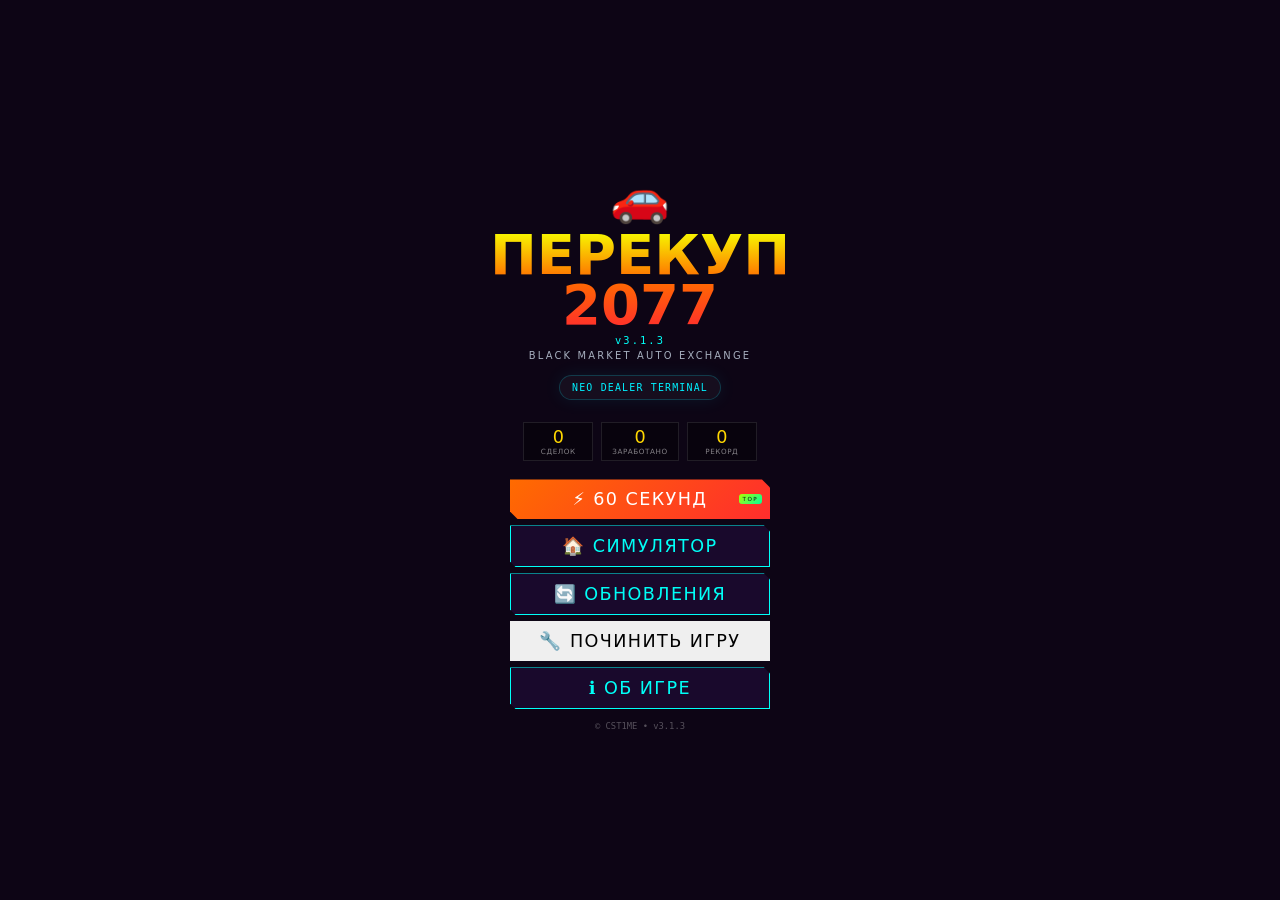
==== index.html @ 8474c187 "Add files via upload upd 3.1.3" ====
<!DOCTYPE html>
<html lang="ru">
<head>
<meta charset="utf-8"/>
<meta content="width=device-width,initial-scale=1,maximum-scale=1,user-scalable=no,viewport-fit=cover" name="viewport"/>
<meta content="#0d0515" name="theme-color"/>
<meta name="mobile-web-app-capable" content="yes"/>
<meta name="apple-mobile-web-app-capable" content="yes"/>
<title>ПЕРЕКУП 2077</title>
<link rel="preconnect" href="https://fonts.googleapis.com"/>
<link rel="preconnect" href="https://fonts.gstatic.com" crossorigin/>
<link href="https://fonts.googleapis.com/css2?family=Oswald:wght@400;600&family=Bebas+Neue&family=Share+Tech+Mono&display=swap" rel="stylesheet"/>
<script type="module" src="./js/update/patches.js"></script>
<link href="./styles.css" rel="stylesheet"/>
<link rel="manifest" href="./manifest.json"/>

<!-- =============== FORCE UPDATE SYSTEM =============== -->
<script>
(function(){
  var BUILD = 311;
  var URL = './version.json';
  var EMERGENCY_KEY = 'p2077_emergency_off';
  var EMBEDDED = { version: 311, build: 311, versionName: '3.1.1', min_supported: 308, forceUpdateBelow: 308, apk_url: '', web_url: './', changelog: ['Встроенная конфигурация обновлений'], notes: 'Локальный режим.' };

  window.isInApk = function() {
    return /wv/.test(navigator.userAgent) || window.__APK_PACKAGE_OK !== undefined;
  };

  window.isEmergencyMode = function() {
    return localStorage.getItem(EMERGENCY_KEY) === '1' || /(?:\?|&)safe=1(?:&|$)/.test(location.search);
  };

  window.nukeAllCaches = function() {
    return new Promise(function(ok) {
      var tasks = [];
      if (window.caches) {
        tasks.push(caches.keys().then(function(keys) {
          return Promise.all(keys.map(function(k) { return caches.delete(k); }));
        }).catch(function(){}));
      }
      if (navigator.serviceWorker) {
        tasks.push(navigator.serviceWorker.getRegistrations().then(function(regs) {
          return Promise.all(regs.map(function(r) { return r.unregister(); }));
        }).catch(function(){}));
      }
      try { sessionStorage.clear(); } catch(e) {}
      Promise.all(tasks).then(ok).catch(ok);
    });
  };

  function openExternal(url) {
    try {
      var intentUrl = 'intent://' + String(url).replace(/^https?:\/\//, '') + '#Intent;scheme=https;package=com.android.chrome;end';
      location.href = intentUrl;
      setTimeout(function() {
        try { window.open(url, '_blank'); } catch(e) {}
        location.href = url;
      }, 800);
    } catch (e) {
      try { window.open(url, '_blank'); } catch(err) {}
      location.href = url;
    }
  }

  function showForceUpdate(d) {
    var o = document.getElementById('force-update-modal');
    if (o) o.remove();

    var changelog = Array.isArray(d.changelog) ? d.changelog : [];
    var log = changelog.map(function(c) { return '<div style="padding:3px 0;font-size:13px;">• ' + c + '</div>'; }).join('');
    var apkUrl = d.apk_url || d.apkUrl || d.web_url || './';

    var m = document.createElement('div');
    m.id = 'force-update-modal';
    m.innerHTML = '<div style="position:fixed;inset:0;background:rgba(0,0,0,0.95);z-index:999999;display:flex;align-items:center;justify-content:center;padding:16px;"><div style="background:linear-gradient(145deg,#1a0a2e,#0d0515);border:2px solid #ff0066;border-radius:20px;padding:24px;max-width:360px;text-align:center;box-shadow:0 0 60px rgba(255,0,102,0.5);"><div style="font-size:56px;">🚨</div><div style="font-family:Bebas Neue,sans-serif;font-size:26px;color:#ff0066;">КРИТИЧЕСКОЕ ОБНОВЛЕНИЕ</div><div style="font-size:13px;color:#ffd700;margin:8px 0 16px;">Версия ' + (d.versionName || d.version || '?') + '</div><div style="text-align:left;background:rgba(0,0,0,0.5);padding:12px;border-radius:10px;max-height:140px;overflow-y:auto;margin-bottom:16px;">' + log + '</div><button id="fu-btn" style="width:100%;padding:16px;background:linear-gradient(135deg,#ff6600,#ff0066);color:#fff;border:none;border-radius:10px;font-size:17px;font-weight:bold;cursor:pointer;">⚡ ОТКРЫТЬ ОБНОВЛЕНИЕ</button><button id="fu-reload" style="width:100%;margin-top:10px;padding:14px;background:#00f0ff;color:#000;border:none;border-radius:10px;font-weight:bold;cursor:pointer;">🧹 ОЧИСТИТЬ КЭШ И ПЕРЕЗАПУСТИТЬ</button><div style="margin-top:14px;font-size:10px;color:rgba(255,255,255,0.3);">Без обновления игра не запустится</div></div></div>';
    document.body.appendChild(m);

    document.getElementById('fu-btn').onclick = function() { openExternal(apkUrl); };
    document.getElementById('fu-reload').onclick = function() {
      this.disabled = true;
      this.textContent = '⏳ Очищаю...';
      window.nukeAllCaches().then(function() {
        location.href = './index.html?clean=' + Date.now();
      });
    };
  }

  function check() {
    var local = parseInt(localStorage.getItem('app_build') || '0', 10);
    if (!local) {
      localStorage.setItem('app_build', String(BUILD));
      local = BUILD;
    }

    Promise.race([fetch(URL + '?_=' + Date.now(), { cache: 'no-store' }), new Promise(function(_, reject){ setTimeout(function(){ reject(new Error('timeout')); }, 3000); })])
      .then(function(r) {
        if (!r.ok) throw new Error('HTTP ' + r.status);
        return r.json();
      })
      .then(function(d) {
        var srv = parseInt(d.version || d.build || 0, 10);
        var force = parseInt(d.min_supported || d.forceUpdateBelow || 0, 10);
        if ((force && local < force) || local < 300) {
          window.nukeAllCaches().then(function() { showForceUpdate(d); });
        } else if (srv > local) {
          window._updateData = d;
        } else {
          localStorage.setItem('app_build', String(BUILD));
          try { localStorage.setItem('p2077_remote_version_cache', JSON.stringify(d)); } catch (e) {}
        }
      })
      .catch(function(e) {
        console.warn('[UPDATE]', e);
        try {
          var cached = JSON.parse(localStorage.getItem('p2077_remote_version_cache') || 'null');
          if (cached && typeof cached.version !== 'undefined') { window._updateData = cached; return; }
        } catch (err) {}
        window._updateData = EMBEDDED;
      });
  }

  if (document.readyState === 'loading') document.addEventListener('DOMContentLoaded', function() { setTimeout(check, 100); });
  else setTimeout(check, 100);
})();
</script>
</head>
<body>
<div class="bg"></div>
<div class="scan-line"></div>

<div class="achievement" id="achievement">
  <div class="achievement-icon" id="ach-icon">🏆</div>
  <div class="achievement-text" id="ach-text">ДОСТИЖЕНИЕ</div>
  <div class="achievement-desc" id="ach-desc">Описание</div>
</div>

<!-- MENU -->
<div class="screen menu active" id="menu-screen">
  <div class="menu-logo">🚗</div>
  <h1 class="menu-title">ПЕРЕКУП<br/>2077</h1>
  <p class="menu-sub">v3.1.3</p>
  <p class="menu-subline">BLACK MARKET AUTO EXCHANGE</p>
  <div class="build-chip">NEO DEALER TERMINAL</div>
  <div class="global-stats">
    <div class="gstat"><div class="gstat-val" id="g-deals">0</div><div class="gstat-lbl">СДЕЛОК</div></div>
    <div class="gstat"><div class="gstat-val" id="g-profit">0</div><div class="gstat-lbl">ЗАРАБОТАНО</div></div>
    <div class="gstat"><div class="gstat-val" id="g-best">0</div><div class="gstat-lbl">РЕКОРД</div></div>
  </div>
  <div class="menu-btns">
    <button class="mbtn mbtn-main" onclick="startSixty()">⚡ 60 СЕКУНД <span class="badge top-badge-mini">TOP</span></button>
    <button class="mbtn mbtn-sec" onclick="startSim()">🏠 СИМУЛЯТОР</button>
    <button class="mbtn mbtn-sec" onclick="showPatchNotes()">🔄 ОБНОВЛЕНИЯ</button>
    <button class="mbtn" onclick="repairGame()">🔧 ПОЧИНИТЬ ИГРУ</button>
    <button class="mbtn mbtn-sec" onclick="showAbout()">ℹ️ ОБ ИГРЕ</button>
  </div>
  <p class="menu-ver">© CST1ME • <span id="build-info">v3.1.3</span></p>
</div>

<!-- REPAIR MODAL -->
<div class="modal" id="repair-modal" onclick="closeRepairModal(event)">
  <div class="modal-card">
    <div class="modal-hdr">
      <div class="modal-title">🧹 ПОЧИНКА / ROLLBACK</div>
      <button class="modal-close" onclick="closeRepairModal()">✕</button>
    </div>
    <div class="modal-body">
      <div class="modal-sec">
        <div class="modal-sec-title">Диагностика</div>
        <div id="repair-status" style="font-family:'Share Tech Mono',monospace;opacity:0.9;">—</div>
      </div>

      <div class="modal-sec">
        <div class="modal-sec-title">Точки восстановления (последние 3)</div>
        <div id="repair-list" style="display:flex;flex-direction:column;gap:10px;"></div>
      </div>

      <div class="modal-sec">
        <div class="modal-sec-title">Сервис</div>
        <p style="opacity:0.85;margin:0 0 10px 0;">Сброс текущей сим-сессии сохраняет достижения и рекорды. Аварийный режим отключает SW и кеши.</p>
        <button class="mbtn mbtn-sec" onclick="softResetSession()">🧼 Сбросить сессию</button>
        <button class="mbtn" style="margin-top:10px;" onclick="resetAppCachesAndReload()">☢️ Жёсткая чистка кешей</button>
        <button class="mbtn mbtn-sec" style="margin-top:10px;" onclick="toggleEmergencyMode()">🛑 Аварийный выключатель</button>
      </div>
    </div>
  </div>
</div>

<!-- 60 SECONDS -->
<div class="screen" id="sixty-screen">
  <div class="hdr">
    <div class="hdr-left"><button class="back" onclick="toMenu()">←</button><span class="hdr-title">⚡ 60 СЕКУНД</span></div>
    <div class="stats">
      <div class="stat money">💰<span id="s-money">0</span></div>
      <div class="stat combo">🔥<span id="s-combo">x1</span></div>
      <div class="stat lives">💔<span id="s-lives">5</span></div>
    </div>
  </div>
  <div class="game-body">
    <div class="pregame" id="pregame">
      <div class="pregame-icon">💼</div>
      <div class="pregame-title">ГОТОВ К СДЕЛКАМ?</div>
      <div class="pregame-desc">60 секунд!<br/>5 попыток на торг!</div>
      <div class="features"><div class="feature">🔥 КОМБО</div><div class="feature">⚡ СКОРОСТЬ</div><div class="feature new">💎 ЛЕГЕНДЫ</div></div>
      <button class="start-btn" onclick="startRound()">🚀 ПОГНАЛИ!</button>
      <div class="best">🏆 Рекорд: <span id="s-best">0</span>₽</div>
    </div>
    <div id="ingame" style="display:none;flex:1;flex-direction:column;">
      <div class="timer-row">
        <div class="timer-block"><div class="timer" id="timer">60</div><div class="timer-label">СЕКУНД</div></div>
        <div class="combo-display inactive" id="combo-box"><div class="combo-mult" id="combo-mult">x1</div><div class="combo-label">КОМБО</div><div class="combo-bar"><div class="combo-fill" id="combo-fill"></div></div></div>
        <div class="lives-display"><div class="lives-hearts" id="lives-hearts">❤️❤️❤️❤️❤️</div><div class="lives-label">ТОРГ</div></div>
        <div class="speed-block"><div class="speed-val" id="speed-val">+0%</div><div class="timer-label">СКОРОСТЬ</div><div class="speed-bar"><div class="speed-fill" id="speed-fill"></div></div></div>
      </div>
      <div class="round-stats">
        <div class="rstat"><div class="rstat-val" id="rs-deals">0</div><div class="rstat-lbl">СДЕЛОК</div></div>
        <div class="rstat"><div class="rstat-val" id="rs-profit">0₽</div><div class="rstat-lbl">ПРИБЫЛЬ</div></div>
      </div>
      <div class="offer" id="offer"></div>
    </div>
    <div class="endgame" id="endgame" style="display:none;">
      <div class="end-icon" id="end-icon">⏱️</div>
      <div class="end-title" id="end-title">ВРЕМЯ!</div>
      <div class="end-reason" id="end-reason"></div>
      <div class="end-stats">
        <div class="estat"><div class="estat-val" id="e-deals">0</div><div class="estat-lbl">Сделок</div></div>
        <div class="estat"><div class="estat-val" id="e-profit">0₽</div><div class="estat-lbl">Прибыль</div></div>
        <div class="estat"><div class="estat-val" id="e-combo">x1</div><div class="estat-lbl">Комбо</div></div>
      </div>
      <div class="end-btns">
        <button class="start-btn" onclick="startRound()">🔄 ЕЩЁ</button>
        <button class="mbtn mbtn-sec" onclick="toMenu()">← МЕНЮ</button>
      </div>
    </div>
  </div>
  <div class="popup" id="popup">
    <div class="popup-icon" id="p-icon">✅</div>
    <div class="popup-text" id="p-text">СДЕЛКА!</div>
    <div class="popup-amt" id="p-amt">+0₽</div>
    <div class="popup-bonus" id="p-bonus"></div>
  </div>
</div>

<!-- SIMULATOR -->
<div class="screen" id="sim-screen">
  <div class="hdr">
    <div class="hdr-left"><button class="back" onclick="toMenu()">←</button><span class="hdr-title">🏠 СИМУЛЯТОР</span></div>
    <div class="stats">
      <div class="stat money">💰<span id="sim-money">500000</span>₽</div>
      <div class="stat combo rep-stat">😎<span id="sim-rep">0</span><span id="sim-rep-rank" class="rep-rank">НОВИЧОК</span></div>
      <div class="stat lives">📅<span id="sim-day">1</span></div>
    </div>
  </div>
  <div class="sim-body">
    <div class="tabs">
      <button class="tab active" data-p="market">🏪Рынок</button>
      <button class="tab" data-p="garage">🔧Гараж</button>
      <button class="tab" data-p="services">🛠️Услуги</button>
      <button class="tab" data-p="taxi">🚕Такси</button>
      <button class="tab" data-p="skills">📊Скиллы</button>
    </div>
    <div class="panel active" id="market">
      <div class="sec-hdr"><span class="sec-title">🏪 Рынок</span><button class="ref-btn" onclick="refreshMarket()">🔄 День</button></div>
      <div class="market-intel" id="market-intel"><div class="mi-chip" id="market-tier">Ранг: НОВИЧОК</div><div class="mi-chip" id="market-bias">Рынок: Стандарт</div><div class="mi-chip" id="market-risk">Риск: Средний</div></div><div class="event-banner" id="event-banner"><div class="event-title" id="event-title">📅</div><div class="event-desc" id="event-desc"></div></div>
      <div class="car-grid" id="market-cars"></div>
    </div>
    <div class="panel" id="garage">
      <div class="sec-title">🔧 Гараж</div>
      <div class="garage-stats">
        <div class="gbox"><div class="gbox-val" id="garage-count">0</div><div class="gbox-lbl">МАШИН</div></div>
        <div class="gbox"><div class="gbox-val" id="garage-value">0₽</div><div class="gbox-lbl">СТОИМОСТЬ</div></div>
        <div class="gbox"><div class="gbox-val profit" id="garage-profit">0₽</div><div class="gbox-lbl">ПОТЕНЦИАЛ</div></div>
        <div class="gbox"><div class="gbox-val rep" id="garage-rep">НОВИЧОК</div><div class="gbox-lbl">РЕПУТАЦИЯ</div></div>
      </div>
      <div class="garage-headline">Твой парк активов. Держи лучшие лоты готовыми к продаже.</div>
      <div class="car-grid" id="garage-cars"></div>
      <div class="empty garage-empty-neo" id="garage-empty">
        <div class="empty-icon">🅿️</div>
        <div class="empty-title">Ангар пустует</div>
        <p>Купи первую машину на рынке и преврати её в прибыльный лот.</p>
        <button class="mbtn mbtn-main garage-empty-btn" onclick="document.querySelector('.tab[data-p=&quot;market&quot;]').click()">На рынок</button>
      </div>
    </div>
    <div class="panel" id="services"><div class="sec-title">🛠️ Услуги</div><select class="srv-select" id="srv-select"><option value="">— Машина —</option></select><div id="srv-grid"></div></div>
    <div class="panel" id="taxi"><div class="sec-title">🚕 Такси</div><div class="taxi-card" id="taxi-card"></div></div>
    <div class="panel" id="skills"><div class="sec-title">📊 Навыки</div><div class="skills-grid" id="skills-grid"></div></div>
  </div>
</div>

<!-- CAR MODAL -->
<div class="modal" id="car-modal" onclick="if(event.target===this)closeModalBtn()">
  <div class="modal-card">
    <div class="modal-top"></div>
    <div class="modal-hdr">
      <div class="modal-title"><div class="modal-emoji" id="cm-emoji">🚗</div><div><div class="modal-name" id="cm-name">Машина</div><div class="modal-sub" id="cm-sub">—</div></div></div>
      <button class="modal-x" onclick="closeModalBtn()">✕</button>
    </div>
    <div class="modal-body" id="cm-body"></div>
    <div class="modal-actions">
      <button class="mact focus" onclick="setSrvFromModal()">🛠️ В услуги</button>
      <button class="mact sell" onclick="sellFromModal()">💰 Продать</button>
    </div>
  </div>
</div>

<!-- ABOUT -->
<div class="screen" id="about-screen">
  <div class="hdr"><div class="hdr-left"><button class="back" onclick="toMenu()">←</button><span class="hdr-title">ℹ️ ОБ ИГРЕ</span></div></div>
  <div class="about-body">
    <div class="about-hdr"><div class="about-logo">🚗</div><div class="about-title">ПЕРЕКУП 2077</div><div class="about-ver">v3.1.3</div></div>
    <div class="about-sec"><div class="about-sec-title">⚡ 60 Секунд</div><div class="about-text">🔥 КОМБО x5<br/>⚡ СКОРОСТЬ +50%<br/>💎 ЛЕГЕНДАРКИ</div></div>
    <div class="about-sec"><div class="about-sec-title">🏠 Симулятор</div><div class="about-text">🛠️ УСЛУГИ<br/>🚕 ТАКСИ<br/>📅 СОБЫТИЯ</div></div>
    <div class="about-sec license"><div class="dev-name">CST1ME</div><div class="license-text">© 2024-2077</div></div>
  </div>
</div>

<!-- PATCH NOTES -->
<div class="screen" id="patch-screen">
  <div class="hdr"><div class="hdr-left"><button class="back" onclick="toMenu()">←</button><span class="hdr-title">🔄 ОБНОВЛЕНИЯ</span></div><div class="stats"><div class="stat combo">🔧<span id="pn-build">308</span></div><div class="stat money">🚀<span id="pn-ver">3.0.8</span></div></div></div>
  <div class="about-body">
    <div class="about-sec changelog"><div class="about-sec-title" id="pn-title">v3.1.3</div><div class="about-text" id="pn-notes">Загрузка...</div></div>
    <div class="about-sec"><div class="about-sec-title">⬇️ Статус</div><div id="pn-status" style="margin-bottom:10px;font-size:13px;color:#aaa;">Готов к проверке</div><div style="display:flex;gap:8px;"><button class="mbtn mbtn-sec" onclick="checkForUpdate(true)" style="flex:1;">🔍 Проверить</button><button class="mbtn mbtn-main" id="pn-update-btn" onclick="applyUpdate()" style="flex:1;display:none;">⬇️ Обновить</button></div></div>
  </div>
</div>

<div class="toast" id="toast"></div>
<script type="module" src="./js/main.js"></script>
</body>
</html>
---- styles.css ----
/* PEREKUP 2077 — Mobile-first responsive styles v3.0.4 */

:root {
  --f-title: system-ui, -apple-system, "Segoe UI", Roboto, Arial, sans-serif;
  --f-body: system-ui, -apple-system, "Segoe UI", Roboto, Arial, sans-serif;
  --f-mono: ui-monospace, SFMono-Regular, Menlo, Monaco, Consolas, monospace;
  --neon-yellow: #f7ff00;
  --neon-orange: #ff6b00;
  --neon-red: #ff2d2d;
  --neon-cyan: #00fff7;
  --neon-pink: #ff00ff;
  --neon-gold: #ffd700;
  --neon-green: #00ff88;
  --dark: #0d0515;
  --card-bg: rgba(26, 10, 46, 0.95);
  --success: #00ff88;
  /* Safe area insets for notch devices */
  --safe-top: env(safe-area-inset-top, 0px);
  --safe-bottom: env(safe-area-inset-bottom, 0px);
  --safe-left: env(safe-area-inset-left, 0px);
  --safe-right: env(safe-area-inset-right, 0px);
}

html.fonts-ready {
  --f-title: "Bebas Neue", system-ui, sans-serif;
  --f-body: "Oswald", system-ui, sans-serif;
  --f-mono: "Share Tech Mono", ui-monospace, monospace;
}

* { margin: 0; padding: 0; box-sizing: border-box; -webkit-tap-highlight-color: transparent; }

html, body {
  height: 100%;
  height: 100dvh; /* dynamic viewport height for mobile */
  overflow: hidden;
  touch-action: manipulation;
  font-family: var(--f-body);
  background: var(--dark);
  color: #fff;
  -webkit-user-select: none;
  user-select: none;
  overscroll-behavior: none;
}

/* Background */
.bg {
  position: fixed;
  inset: 0;
  z-index: -1;
  background:
    radial-gradient(ellipse at 0% 100%, rgba(255, 0, 255, 0.15) 0%, transparent 50%),
    radial-gradient(ellipse at 100% 0%, rgba(255, 107, 0, 0.15) 0%, transparent 50%),
    linear-gradient(180deg, #0d0515 0%, #1a0a2e 100%);
  pointer-events: none;
}

.scan-line {
  position: fixed;
  width: 100%;
  height: 2px;
  background: linear-gradient(90deg, transparent, var(--neon-cyan), transparent);
  animation: scan 3s linear infinite;
  z-index: -1;
  opacity: 0.5;
  pointer-events: none;
}
@keyframes scan { 0% { top: 0; } 100% { top: 100%; } }

/* Screens */
.screen {
  display: none;
  height: 100%;
  height: 100dvh;
  flex-direction: column;
  padding-top: var(--safe-top);
  padding-bottom: var(--safe-bottom);
  padding-left: var(--safe-left);
  padding-right: var(--safe-right);
}
.screen.active { display: flex; }

/* ==================== MENU ==================== */
.menu {
  justify-content: center;
  align-items: center;
  text-align: center;
  padding: 12px;
  gap: 4px;
  overflow-y: auto;
}

.menu-logo { font-size: clamp(2rem, 8vw, 3rem); animation: float 2s ease-in-out infinite; }
@keyframes float { 0%, 100% { transform: translateY(0); } 50% { transform: translateY(-6px); } }

.menu-title {
  font-family: var(--f-title);
  font-size: clamp(1.8rem, 10vw, 3.5rem);
  line-height: 0.9;
  background: linear-gradient(180deg, var(--neon-yellow), var(--neon-orange), var(--neon-red));
  -webkit-background-clip: text;
  -webkit-text-fill-color: transparent;
  background-clip: text;
}

.menu-sub {
  font-family: var(--f-mono);
  font-size: clamp(0.5rem, 2.5vw, 0.65rem);
  color: var(--neon-cyan);
  letter-spacing: 0.2em;
  margin-bottom: 4px;
}

/* Global Stats */
.global-stats {
  display: flex;
  justify-content: center;
  gap: 8px;
  margin: 6px 0;
  flex-wrap: wrap;
}
.gstat {
  text-align: center;
  padding: 4px 10px;
  background: rgba(0,0,0,0.4);
  border: 1px solid rgba(255,255,255,0.1);
  min-width: 70px;
}
.gstat-val { font-family: var(--f-title); font-size: clamp(0.9rem, 4vw, 1.1rem); color: var(--neon-gold); }
.gstat-lbl { font-size: 0.45rem; color: rgba(255,255,255,0.5); letter-spacing: 0.08em; }

/* Menu Buttons */
.menu-btns {
  display: flex;
  flex-direction: column;
  gap: 6px;
  margin-top: 8px;
  width: 100%;
  max-width: 280px;
  padding: 0 10px;
}

.mbtn {
  font-family: var(--f-title);
  font-size: clamp(0.9rem, 4vw, 1.1rem);
  padding: 10px 16px;
  border: none;
  cursor: pointer;
  letter-spacing: 0.08em;
  position: relative;
  transition: transform 0.2s, box-shadow 0.2s;
  width: 100%;
}

.mbtn-main {
  background: linear-gradient(135deg, var(--neon-orange), var(--neon-red));
  color: #fff;
  clip-path: polygon(0 0, calc(100% - 8px) 0, 100% 8px, 100% 100%, 8px 100%, 0 calc(100% - 8px));
}
.mbtn-main:active { transform: scale(0.98); }

.mbtn-sec {
  background: var(--card-bg);
  color: var(--neon-cyan);
  border: 1px solid var(--neon-cyan);
  clip-path: polygon(0 0, calc(100% - 6px) 0, 100% 6px, 100% 100%, 6px 100%, 0 calc(100% - 6px));
}
.mbtn-sec:active { background: rgba(0, 255, 247, 0.15); }

.badge {
  position: absolute;
  top: 50%;
  right: 8px;
  transform: translateY(-50%);
  background: linear-gradient(135deg, var(--neon-pink), var(--neon-red));
  color: #fff;
  font-size: 0.35rem;
  padding: 2px 4px;
  border-radius: 3px;
  animation: pulse 1.5s infinite;
}
@keyframes pulse { 0%,100% { transform: translateY(-50%) scale(1); } 50% { transform: translateY(-50%) scale(1.1); } }

.menu-ver {
  margin-top: 8px;
  font-family: var(--f-mono);
  font-size: 0.55rem;
  color: rgba(255,255,255,0.3);
}

/* ==================== HEADER ==================== */
.hdr {
  background: rgba(13, 5, 21, 0.95);
  padding: 6px 8px;
  padding-top: calc(6px + var(--safe-top));
  display: flex;
  justify-content: space-between;
  align-items: center;
  border-bottom: 1px solid rgba(255, 107, 0, 0.3);
  flex-shrink: 0;
  gap: 6px;
}

.hdr-left { display: flex; align-items: center; gap: 6px; flex-shrink: 0; }

.back {
  background: none;
  border: 1px solid rgba(255,255,255,0.2);
  color: #fff;
  padding: 4px 8px;
  font-size: 0.65rem;
  cursor: pointer;
  min-width: 32px;
}
.back:active { border-color: var(--neon-yellow); color: var(--neon-yellow); }

.hdr-title {
  font-family: var(--f-title);
  font-size: clamp(0.8rem, 3.5vw, 1rem);
  color: var(--neon-orange);
  white-space: nowrap;
}

.stats {
  display: flex;
  gap: 4px;
  flex-wrap: wrap;
  justify-content: flex-end;
  flex: 1;
}

.stat {
  display: flex;
  align-items: center;
  gap: 2px;
  background: rgba(0,0,0,0.3);
  padding: 2px 5px;
  font-family: var(--f-mono);
  font-size: clamp(0.55rem, 2.5vw, 0.7rem);
}
.stat.money { border-left: 2px solid var(--success); }
.stat.money span { color: var(--success); }
.stat.combo { border-left: 2px solid var(--neon-gold); }
.stat.combo span { color: var(--neon-gold); }
.stat.lives { border-left: 2px solid var(--neon-red); }
.stat.lives span { color: var(--neon-red); }

/* ==================== GAME BODY ==================== */
.game-body {
  flex: 1;
  display: flex;
  flex-direction: column;
  padding: 4px;
  overflow: hidden;
  min-height: 0;
}

/* Pregame */
.pregame {
  flex: 1;
  display: flex;
  flex-direction: column;
  justify-content: center;
  align-items: center;
  text-align: center;
  gap: 4px;
  overflow-y: auto;
  padding: 8px;
}

.pregame-icon { font-size: clamp(1.8rem, 8vw, 2.5rem); }
.pregame-title { font-family: var(--f-title); font-size: clamp(1.1rem, 5vw, 1.4rem); color: var(--neon-yellow); }
.pregame-desc { font-size: clamp(0.6rem, 3vw, 0.75rem); color: rgba(255,255,255,0.6); max-width: 280px; line-height: 1.3; }

.features { display: flex; gap: 4px; flex-wrap: wrap; justify-content: center; margin: 6px 0; }
.feature {
  background: rgba(0,0,0,0.4);
  padding: 4px 6px;
  font-size: clamp(0.5rem, 2.5vw, 0.6rem);
  border-left: 2px solid var(--neon-cyan);
}
.feature b { color: var(--neon-yellow); }
.feature.new { border-left-color: var(--neon-pink); background: rgba(255,0,255,0.15); }

.best { font-family: var(--f-mono); font-size: 0.65rem; color: var(--neon-orange); margin-top: 4px; }

.start-btn {
  font-family: var(--f-title);
  font-size: clamp(1rem, 5vw, 1.3rem);
  padding: 10px 30px;
  background: linear-gradient(135deg, var(--neon-orange), var(--neon-red));
  color: #fff;
  border: none;
  cursor: pointer;
  margin-top: 6px;
  clip-path: polygon(0 0, calc(100% - 8px) 0, 100% 8px, 100% 100%, 8px 100%, 0 calc(100% - 8px));
}
.start-btn:active { transform: scale(0.97); }

/* ==================== TIMER ROW ==================== */
.timer-row {
  display: flex;
  justify-content: space-between;
  align-items: center;
  padding: 2px 0;
  flex-shrink: 0;
  gap: 4px;
}

.timer-block { text-align: center; flex-shrink: 0; }
.timer {
  font-family: var(--f-title);
  font-size: clamp(1.6rem, 8vw, 3rem);
  background: linear-gradient(180deg, #fff, var(--neon-yellow), var(--neon-orange));
  -webkit-background-clip: text;
  -webkit-text-fill-color: transparent;
  line-height: 1;
}
.timer.critical {
  background: linear-gradient(180deg, #fff, var(--neon-red));
  -webkit-background-clip: text;
  animation: timerPulse 0.4s ease infinite;
}
@keyframes timerPulse { 0%,100% { transform: scale(1); } 50% { transform: scale(1.05); } }
.timer-label { font-size: 0.4rem; color: rgba(255,255,255,0.4); letter-spacing: 0.08em; }

/* Combo Display */
.combo-display {
  text-align: center;
  padding: 3px 8px;
  background: rgba(255, 215, 0, 0.1);
  border: 1px solid var(--neon-gold);
  transition: all 0.3s;
  flex-shrink: 0;
}
.combo-display.inactive { opacity: 0.3; border-color: rgba(255,255,255,0.2); background: transparent; }
.combo-display.fire { animation: fireCombo 0.3s infinite; }
@keyframes fireCombo { 0%,100% { box-shadow: 0 0 8px var(--neon-gold); } 50% { box-shadow: 0 0 16px var(--neon-orange); } }
.combo-mult { font-family: var(--f-title); font-size: clamp(1rem, 5vw, 1.4rem); color: var(--neon-gold); }
.combo-label { font-size: 0.4rem; color: rgba(255,255,255,0.5); }
.combo-bar { width: 40px; height: 2px; background: rgba(0,0,0,0.5); margin-top: 2px; overflow: hidden; }
.combo-fill { height: 100%; background: var(--neon-gold); transition: width 0.1s linear; }

/* Lives */
.lives-display { text-align: center; flex-shrink: 0; }
.lives-hearts { font-size: clamp(0.7rem, 3.5vw, 1rem); letter-spacing: 0px; }
.lives-label { font-size: 0.4rem; color: rgba(255,255,255,0.5); }

/* Speed */
.speed-block { text-align: center; flex-shrink: 0; }
.speed-val { font-family: var(--f-title); font-size: clamp(0.8rem, 4vw, 1rem); color: var(--neon-cyan); }
.speed-val.hot { color: var(--neon-red); animation: pulse 0.3s infinite; }
.speed-bar { width: 32px; height: 2px; background: rgba(0,0,0,0.5); margin-top: 2px; overflow: hidden; }
.speed-fill { height: 100%; background: linear-gradient(90deg, var(--neon-cyan), var(--neon-pink)); transition: width 0.1s linear; }

/* Round Stats */
.round-stats { display: flex; justify-content: center; gap: 10px; padding: 2px 0; flex-shrink: 0; }
.rstat { text-align: center; }
.rstat-val { font-family: var(--f-title); font-size: clamp(0.8rem, 4vw, 1rem); color: var(--neon-yellow); }
.rstat-lbl { font-size: 0.45rem; color: rgba(255,255,255,0.4); }

/* ==================== CAR OFFER ==================== */
.offer {
  flex: 1;
  background: var(--card-bg);
  border: 1px solid rgba(255,255,255,0.1);
  display: flex;
  flex-direction: column;
  overflow: hidden;
  min-height: 0;
  position: relative;
}
.offer.rare { border-color: var(--neon-gold); box-shadow: 0 0 12px rgba(255, 215, 0, 0.3); }
.offer.scam { border-color: var(--neon-red); }
.offer.legendary { 
  border-color: var(--neon-pink); 
  box-shadow: 0 0 20px rgba(255, 0, 255, 0.4);
  animation: legendaryGlow 1.5s infinite;
}
@keyframes legendaryGlow { 
  0%,100% { box-shadow: 0 0 12px rgba(255, 0, 255, 0.3); } 
  50% { box-shadow: 0 0 24px rgba(255, 0, 255, 0.6); } 
}

.offer-badge {
  position: absolute;
  top: 6px;
  right: 6px;
  padding: 2px 5px;
  font-family: var(--f-title);
  font-size: 0.5rem;
  z-index: 10;
  animation: pulse 0.5s infinite;
}
.offer-badge.gold { background: var(--neon-gold); color: #000; }
.offer-badge.scam { background: var(--neon-red); color: #fff; }
.offer-badge.legendary { background: linear-gradient(135deg, var(--neon-pink), var(--neon-cyan)); color: #fff; }

.offer-top { background: linear-gradient(90deg, var(--neon-pink), var(--neon-orange)); height: 2px; flex-shrink: 0; }
.offer.rare .offer-top { background: linear-gradient(90deg, var(--neon-gold), #fff, var(--neon-gold)); }
.offer.legendary .offer-top { 
  background: linear-gradient(90deg, var(--neon-pink), var(--neon-cyan), var(--neon-pink)); 
  animation: rainbowBar 2s linear infinite;
  height: 3px;
}
@keyframes rainbowBar { 0% { filter: hue-rotate(0deg); } 100% { filter: hue-rotate(360deg); } }

.offer-content {
  flex: 1;
  padding: 5px;
  display: flex;
  flex-direction: column;
  overflow-y: auto;
  min-height: 0;
}

.seller {
  display: flex;
  align-items: center;
  gap: 5px;
  padding-bottom: 4px;
  border-bottom: 1px solid rgba(255,255,255,0.1);
  flex-shrink: 0;
}

.seller-ava {
  width: 24px;
  height: 24px;
  background: linear-gradient(135deg, var(--neon-orange), var(--neon-red));
  border-radius: 50%;
  display: flex;
  align-items: center;
  justify-content: center;
  font-size: 0.75rem;
  flex-shrink: 0;
}
.offer.scam .seller-ava { background: linear-gradient(135deg, #333, #666); }
.offer.legendary .seller-ava { 
  background: linear-gradient(135deg, var(--neon-pink), var(--neon-cyan)); 
  animation: rainbowBar 3s linear infinite;
}

.seller-name { font-family: var(--f-title); color: var(--neon-orange); font-size: 0.7rem; }
.seller-status { font-size: 0.5rem; color: rgba(255,255,255,0.4); }
.offer.scam .seller-status { color: var(--neon-red); }

.car-row { display: flex; align-items: center; gap: 6px; padding: 4px 0; flex-shrink: 0; }
.car-emoji { font-size: clamp(1.4rem, 7vw, 2rem); }
.car-info { flex: 1; min-width: 0; }
.car-name { font-family: var(--f-title); font-size: clamp(0.8rem, 4vw, 1rem); }
.car-year { font-size: 0.6rem; color: rgba(255,255,255,0.5); }
.car-specs { display: flex; gap: 8px; margin-top: 2px; }
.spec { text-align: center; }
.spec-lbl { font-size: 0.4rem; color: rgba(255,255,255,0.4); }
.spec-val { font-family: var(--f-mono); font-size: 0.6rem; }
.spec-val.good { color: var(--success); }
.spec-val.med { color: var(--neon-yellow); }
.spec-val.bad { color: var(--neon-red); }

.comment {
  background: rgba(0,0,0,0.4);
  border-left: 2px solid var(--neon-orange);
  padding: 4px 5px;
  font-style: italic;
  font-size: clamp(0.55rem, 2.8vw, 0.7rem);
  line-height: 1.2;
  color: rgba(255,255,255,0.9);
  margin: 4px 0;
  flex-shrink: 0;
}
.offer.scam .comment { border-color: var(--neon-red); }
.offer.legendary .comment { border-color: var(--neon-pink); }

.price-row {
  display: flex;
  justify-content: space-between;
  align-items: center;
  padding-top: 4px;
  border-top: 1px solid rgba(255,255,255,0.1);
  flex-shrink: 0;
  gap: 4px;
}

.price-info { text-align: center; }
.price-lbl { font-size: 0.45rem; color: rgba(255,255,255,0.4); }
.price-val { font-family: var(--f-title); font-size: clamp(1rem, 5vw, 1.3rem); color: var(--success); }
.price-real { font-family: var(--f-mono); font-size: 0.55rem; }
.price-real.profit { color: var(--success); }
.price-real.loss { color: var(--neon-red); }
.multiplier-preview { font-family: var(--f-mono); font-size: 0.5rem; color: var(--neon-gold); margin-top: 1px; }

.offer-btns { display: flex; gap: 4px; }
.obtn {
  font-family: var(--f-title);
  font-size: clamp(0.75rem, 4vw, 0.9rem);
  padding: 5px 12px;
  border: none;
  cursor: pointer;
  transition: transform 0.1s;
}
.obtn:active { transform: scale(0.95); }
.obtn-buy { background: linear-gradient(135deg, var(--success), #00cc6a); color: #000; }
.obtn-haggle { background: linear-gradient(135deg, var(--neon-gold), #cc9900); color: #000; }
.obtn-haggle:disabled { opacity: 0.4; cursor: not-allowed; }
.obtn-skip { background: rgba(255,255,255,0.1); color: #fff; border: 1px solid rgba(255,255,255,0.3); }

/* Haggle Result */
.haggle-result {
  position: absolute;
  inset: 0;
  background: rgba(0,0,0,0.9);
  display: flex;
  flex-direction: column;
  justify-content: center;
  align-items: center;
  z-index: 20;
  text-align: center;
  padding: 12px;
}
.haggle-icon { font-size: 2rem; margin-bottom: 6px; }
.haggle-text { font-family: var(--f-title); font-size: 1rem; margin-bottom: 3px; }
.haggle-sub { font-size: 0.7rem; color: rgba(255,255,255,0.6); }

/* ==================== END SCREEN ==================== */
.endgame {
  flex: 1;
  display: flex;
  flex-direction: column;
  justify-content: center;
  align-items: center;
  text-align: center;
  gap: 5px;
  padding: 12px;
}
.end-icon { font-size: clamp(2rem, 10vw, 3rem); }
.end-title { font-family: var(--f-title); font-size: clamp(1.3rem, 7vw, 1.8rem); }
.end-title.win { color: var(--success); }
.end-title.lose { color: var(--neon-red); }
.end-title.epic { background: linear-gradient(90deg, var(--neon-pink), var(--neon-cyan), var(--neon-gold)); -webkit-background-clip: text; -webkit-text-fill-color: transparent; animation: rainbowBar 2s linear infinite; }
.end-reason { font-size: 0.7rem; color: rgba(255,255,255,0.6); }
.end-stats { display: flex; gap: 12px; margin: 6px 0; flex-wrap: wrap; justify-content: center; }
.estat { text-align: center; }
.estat-val { font-family: var(--f-title); font-size: clamp(1rem, 5vw, 1.3rem); color: var(--neon-yellow); }
.estat-val.record { color: var(--neon-gold); animation: pulse 0.5s infinite; }
.estat-lbl { font-size: 0.6rem; color: rgba(255,255,255,0.5); }
.end-btns { display: flex; gap: 6px; flex-wrap: wrap; justify-content: center; }

/* ==================== ACHIEVEMENTS ==================== */
.achievement {
  position: fixed;
  top: calc(40px + var(--safe-top));
  left: 50%;
  transform: translateX(-50%) translateY(-120px);
  background: linear-gradient(135deg, var(--card-bg), rgba(255,0,255,0.2));
  border: 2px solid var(--neon-pink);
  padding: 8px 14px;
  text-align: center;
  z-index: 300;
  transition: transform 0.5s cubic-bezier(0.68, -0.55, 0.265, 1.55);
  border-radius: 8px;
}
.achievement.show { transform: translateX(-50%) translateY(0); }
.achievement-icon { font-size: 1.1rem; }
.achievement-text { font-family: var(--f-title); font-size: 0.75rem; color: var(--neon-pink); }
.achievement-desc { font-size: 0.5rem; color: rgba(255,255,255,0.6); }

/* ==================== POPUP ==================== */
.popup {
  position: fixed;
  top: 50%;
  left: 50%;
  transform: translate(-50%, -50%) scale(0.8);
  background: var(--card-bg);
  border: 2px solid var(--success);
  padding: 12px 20px;
  text-align: center;
  z-index: 100;
  opacity: 0;
  pointer-events: none;
  transition: all 0.2s;
}
.popup.active { opacity: 1; transform: translate(-50%, -50%) scale(1); }
.popup.loss { border-color: var(--neon-red); }
.popup.combo { border-color: var(--neon-gold); box-shadow: 0 0 20px var(--neon-gold); }
.popup.legendary { border-color: var(--neon-pink); box-shadow: 0 0 25px var(--neon-pink); }
.popup-icon { font-size: 1.6rem; }
.popup-text { font-family: var(--f-title); font-size: 0.95rem; margin: 3px 0; }
.popup-amt { font-family: var(--f-mono); font-size: 0.9rem; }
.popup-amt.profit { color: var(--success); }
.popup-amt.loss { color: var(--neon-red); }
.popup-bonus { font-size: 0.6rem; color: var(--neon-gold); margin-top: 3px; }

/* ==================== SIMULATOR ==================== */
.sim-body { flex: 1; display: flex; flex-direction: column; overflow: hidden; min-height: 0; }

.tabs {
  display: flex;
  gap: 2px;
  padding: 4px 6px;
  overflow-x: auto;
  flex-shrink: 0;
  background: rgba(0,0,0,0.3);
  -webkit-overflow-scrolling: touch;
}
.tabs::-webkit-scrollbar { display: none; }

.tab {
  font-size: clamp(0.55rem, 2.8vw, 0.7rem);
  padding: 5px 8px;
  background: var(--card-bg);
  border: 1px solid rgba(255,255,255,0.1);
  color: rgba(255,255,255,0.6);
  cursor: pointer;
  white-space: nowrap;
  flex-shrink: 0;
}
.tab:active, .tab.active { border-color: var(--neon-cyan); color: var(--neon-cyan); }
.tab.active { background: rgba(0, 255, 247, 0.1); }

.panel { display: none; flex: 1; overflow-y: auto; padding: 6px; -webkit-overflow-scrolling: touch; }
.panel.active { display: block; }

.sec-hdr { display: flex; justify-content: space-between; align-items: center; margin-bottom: 6px; gap: 8px; }
.sec-title { font-family: var(--f-title); font-size: clamp(0.9rem, 4vw, 1.1rem); color: var(--neon-cyan); }

.ref-btn {
  font-size: 0.6rem;
  padding: 5px 10px;
  background: rgba(255, 107, 0, 0.1);
  border: 1px solid var(--neon-orange);
  color: var(--neon-orange);
  cursor: pointer;
  flex-shrink: 0;
}
.ref-btn:active { background: rgba(255, 107, 0, 0.25); }

/* Event Banner */
.event-banner {
  background: linear-gradient(135deg, rgba(255,215,0,0.1), rgba(255,107,0,0.1));
  border: 1px solid var(--neon-gold);
  padding: 6px 8px;
  margin-bottom: 8px;
  font-size: 0.65rem;
  display: none;
}
.event-banner.active { display: block; }
.event-title { font-family: var(--f-title); color: var(--neon-gold); font-size: 0.75rem; }
.event-desc { color: rgba(255,255,255,0.7); margin-top: 2px; }

/* Car Grid */
.car-grid {
  display: grid;
  grid-template-columns: repeat(auto-fill, minmax(130px, 1fr));
  gap: 5px;
}

.scar {
  background: var(--card-bg);
  border: 1px solid rgba(255,255,255,0.1);
  padding: 5px;
  cursor: pointer;
  transition: all 0.15s;
}
.scar:active { border-color: var(--neon-cyan); transform: scale(0.98); }

.scar-emoji { font-size: 1.3rem; text-align: center; }
.scar-name { font-family: var(--f-title); font-size: 0.7rem; text-align: center; }
.scar-year { font-size: 0.5rem; color: rgba(255,255,255,0.4); text-align: center; margin-bottom: 2px; }
.scar-comment {
  font-size: 0.5rem;
  font-style: italic;
  color: rgba(255,255,255,0.7);
  background: rgba(0,0,0,0.3);
  padding: 2px;
  margin-bottom: 4px;
  border-left: 2px solid var(--neon-orange);
  line-height: 1.2;
  overflow: hidden;
  display: -webkit-box;
  -webkit-line-clamp: 2;
  -webkit-box-orient: vertical;
}

.scar-stats { display: flex; gap: 2px; margin-bottom: 4px; }
.sstat { flex: 1; background: rgba(0,0,0,0.3); padding: 2px; text-align: center; }
.sstat-lbl { font-size: 0.35rem; color: rgba(255,255,255,0.4); }
.sstat-val { font-family: var(--f-mono); font-size: 0.55rem; }

.scar-price { font-family: var(--f-title); font-size: 0.8rem; color: var(--success); text-align: center; margin-bottom: 4px; }

.scar-btn { width: 100%; font-size: 0.6rem; padding: 5px; border: none; cursor: pointer; }
.scar-btn.buy { background: linear-gradient(135deg, var(--success), #00cc6a); color: #000; }
.scar-btn.buy:disabled { opacity: 0.4; cursor: not-allowed; }
.scar-btn.sell { background: linear-gradient(135deg, #ffd700, #ffaa00); color: #000; }

.profit-badge { text-align: center; font-family: var(--f-mono); font-size: 0.55rem; padding: 2px; margin-bottom: 2px; }
.profit-badge.pos { background: rgba(0, 255, 136, 0.15); color: var(--success); }
.profit-badge.neg { background: rgba(255, 51, 102, 0.15); color: var(--neon-red); }

.damage-indicator { font-size: 0.45rem; color: var(--neon-red); text-align: center; margin-bottom: 2px; }

/* Services */
.srv-select {
  width: 100%;
  max-width: 240px;
  padding: 5px;
  background: var(--card-bg);
  border: 1px solid rgba(255,255,255,0.2);
  color: #fff;
  margin-bottom: 6px;
  font-size: 0.65rem;
}

.srv-grid { display: grid; grid-template-columns: repeat(auto-fill, minmax(110px, 1fr)); gap: 4px; }

.srv {
  background: var(--card-bg);
  border: 1px solid rgba(255,255,255,0.1);
  padding: 5px;
  cursor: pointer;
  transition: all 0.15s;
}
.srv:active:not(.dis) { border-color: var(--neon-cyan); }
.srv.dis { opacity: 0.4; cursor: not-allowed; }
.srv-icon { font-size: 1rem; margin-bottom: 2px; }
.srv-name { font-family: var(--f-title); font-size: 0.7rem; }
.srv-desc { font-size: 0.45rem; color: rgba(255,255,255,0.5); margin-bottom: 2px; }
.srv-price { font-family: var(--f-mono); font-size: 0.6rem; color: var(--neon-orange); }
.srv-price.discount { color: var(--neon-green); }

/* Taxi */
.taxi-card {
  background: var(--card-bg);
  border: 1px solid rgba(255,255,255,0.1);
  padding: 8px;
  max-width: 300px;
  margin: 0 auto;
  text-align: center;
}
.taxi-route { display: flex; align-items: center; justify-content: center; gap: 5px; margin-bottom: 6px; flex-wrap: wrap; }
.taxi-pt { background: rgba(0,0,0,0.3); padding: 4px 6px; font-size: 0.65rem; }
.taxi-arrow { color: var(--neon-yellow); font-size: 0.8rem; }
.taxi-reward { font-family: var(--f-title); font-size: 1rem; color: #ffd700; margin-bottom: 6px; }
.taxi-btns { display: flex; gap: 5px; justify-content: center; }
.taxi-btn { font-size: 0.65rem; padding: 5px 12px; border: none; cursor: pointer; }
.taxi-btn.acc { background: linear-gradient(135deg, var(--success), #00cc6a); color: #000; }
.taxi-btn.acc:disabled { opacity: 0.4; cursor: not-allowed; }
.taxi-btn.skip { background: rgba(255,255,255,0.1); color: #fff; border: 1px solid rgba(255,255,255,0.3); }
.taxi-limit { font-size: 0.6rem; color: rgba(255,255,255,0.5); margin-top: 6px; }

/* Skills */
.skills-grid { display: grid; grid-template-columns: repeat(auto-fill, minmax(120px, 1fr)); gap: 5px; }
.skill { background: var(--card-bg); border: 1px solid rgba(255,255,255,0.1); padding: 6px; }
.skill-name { font-family: var(--f-title); font-size: 0.8rem; margin-bottom: 4px; }
.skill-bar-bg { height: 3px; background: rgba(0,0,0,0.5); margin-bottom: 2px; overflow: hidden; }
.skill-bar { height: 100%; background: linear-gradient(90deg, var(--neon-cyan), var(--neon-yellow)); }
.skill-lvl { font-family: var(--f-mono); font-size: 0.5rem; color: rgba(255,255,255,0.5); }

.empty { text-align: center; padding: 16px; color: rgba(255,255,255,0.4); }
.empty-icon { font-size: 1.5rem; margin-bottom: 5px; }

/* ==================== CAR MODAL ==================== */
.modal {
  position: fixed;
  inset: 0;
  background: rgba(0,0,0,0.8);
  display: none;
  align-items: center;
  justify-content: center;
  z-index: 500;
  padding: 10px;
  padding-top: calc(10px + var(--safe-top));
  padding-bottom: calc(10px + var(--safe-bottom));
}
.modal.active { display: flex; }

.modal-card {
  width: min(420px, 100%);
  max-height: 80vh;
  background: linear-gradient(135deg, rgba(26,10,46,0.98), rgba(13,5,21,0.98));
  border: 1px solid var(--neon-cyan);
  overflow: hidden;
  display: flex;
  flex-direction: column;
}

.modal-top { height: 2px; background: linear-gradient(90deg, var(--neon-cyan), var(--neon-pink)); flex-shrink: 0; }

.modal-hdr {
  display: flex;
  align-items: center;
  justify-content: space-between;
  padding: 6px 8px;
  border-bottom: 1px solid rgba(255,255,255,0.1);
  flex-shrink: 0;
}
.modal-title { display: flex; align-items: center; gap: 6px; }
.modal-emoji { font-size: 1.2rem; }
.modal-name { font-family: var(--f-title); font-size: 0.95rem; color: var(--neon-cyan); }
.modal-sub { font-family: var(--f-mono); font-size: 0.55rem; color: rgba(255,255,255,0.5); }
.modal-x { background: rgba(255,255,255,0.1); border: 1px solid rgba(255,255,255,0.2); color: #fff; padding: 4px 7px; cursor: pointer; }
.modal-x:active { border-color: var(--neon-yellow); color: var(--neon-yellow); }

.modal-body { padding: 8px; overflow-y: auto; flex: 1; min-height: 0; -webkit-overflow-scrolling: touch; }

.kv-grid { display: grid; grid-template-columns: repeat(2, 1fr); gap: 5px; }
.kv { background: rgba(0,0,0,0.3); border: 1px solid rgba(255,255,255,0.1); padding: 5px; }
.kv .k { font-size: 0.45rem; color: rgba(255,255,255,0.4); text-transform: uppercase; }
.kv .v { margin-top: 2px; font-family: var(--f-mono); font-size: 0.7rem; }
.v.good { color: var(--success); }
.v.bad { color: var(--neon-red); }

.modal-sec { margin-top: 6px; padding-top: 6px; border-top: 1px solid rgba(255,255,255,0.1); }
.modal-sec-title { font-family: var(--f-title); color: var(--neon-orange); font-size: 0.75rem; margin-bottom: 5px; }
.tags { display: flex; gap: 4px; flex-wrap: wrap; }
.tag { font-family: var(--f-mono); font-size: 0.5rem; padding: 2px 5px; background: rgba(255,255,255,0.05); border: 1px solid rgba(255,255,255,0.1); }
.tag.ok { border-color: rgba(0,255,136,0.3); color: var(--success); }
.tag.warn { border-color: rgba(255,215,0,0.3); color: var(--neon-gold); }
.tag.bad { border-color: rgba(255,45,45,0.3); color: var(--neon-red); }

.dmg-list { display: flex; flex-direction: column; gap: 4px; }
.dmg { background: rgba(0,0,0,0.3); border: 1px solid rgba(255,255,255,0.1); padding: 5px; }
.dmg-row { display: flex; justify-content: space-between; align-items: center; }
.dmg-part { font-family: var(--f-title); font-size: 0.7rem; }
.dmg-sev { font-family: var(--f-mono); font-size: 0.6rem; color: rgba(255,255,255,0.7); }
.dmg-bar { height: 4px; background: rgba(0,0,0,0.5); margin-top: 3px; overflow: hidden; }
.dmg-fill { height: 100%; background: linear-gradient(90deg, var(--neon-yellow), var(--neon-red)); }

.modal-actions {
  display: flex;
  gap: 5px;
  padding: 8px;
  border-top: 1px solid rgba(255,255,255,0.1);
  background: rgba(0,0,0,0.2);
  flex-shrink: 0;
}
.mact { flex: 1; font-family: var(--f-title); font-size: 0.8rem; padding: 7px 8px; border: none; cursor: pointer; }
.mact.sell { background: linear-gradient(135deg, #ffd700, #ffaa00); color: #000; }
.mact.focus { background: rgba(0,255,247,0.1); border: 1px solid var(--neon-cyan); color: var(--neon-cyan); }

/* ==================== ABOUT ==================== */
.about-body { flex: 1; overflow-y: auto; padding: 8px; -webkit-overflow-scrolling: touch; }
.about-hdr { text-align: center; margin-bottom: 10px; }
.about-logo { font-size: 1.8rem; }
.about-title { font-family: var(--f-title); font-size: 1.3rem; color: var(--neon-orange); }
.about-ver { font-family: var(--f-mono); font-size: 0.55rem; color: var(--neon-cyan); }
.about-sec { background: var(--card-bg); border: 1px solid rgba(255,255,255,0.1); padding: 8px; margin-bottom: 5px; }
.about-sec-title { font-family: var(--f-title); font-size: 0.8rem; color: var(--neon-orange); margin-bottom: 4px; }
.about-text { font-size: 0.65rem; color: rgba(255,255,255,0.7); line-height: 1.3; }
.changelog { background: rgba(0,255,247,0.05); border: 1px solid var(--neon-cyan); }
.changelog-item { font-size: 0.6rem; padding: 2px 0; border-bottom: 1px solid rgba(255,255,255,0.05); }
.changelog-item:last-child { border-bottom: none; }
.changelog-new { color: var(--neon-green); }
.changelog-fix { color: var(--neon-yellow); }
.license { background: linear-gradient(135deg, rgba(20, 10, 35, 0.95), rgba(15, 8, 25, 0.98)); border: 2px solid var(--neon-pink); text-align: center; padding: 10px; }
.dev-name { font-family: var(--f-title); font-size: 1.3rem; background: linear-gradient(90deg, var(--neon-pink), var(--neon-cyan), var(--neon-yellow)); -webkit-background-clip: text; -webkit-text-fill-color: transparent; }
.license-text { font-family: var(--f-mono); font-size: 0.5rem; color: rgba(255,255,255,0.5); margin-top: 5px; }
.license-badge { display: inline-block; background: rgba(255, 0, 255, 0.2); border: 1px solid var(--neon-pink); padding: 2px 8px; margin-top: 5px; font-size: 0.45rem; color: var(--neon-pink); }

/* ==================== TOAST ==================== */
.toast {
  position: fixed;
  bottom: calc(10px + var(--safe-bottom));
  left: 50%;
  transform: translateX(-50%) translateY(60px);
  background: var(--card-bg);
  border: 2px solid var(--success);
  padding: 5px 12px;
  font-family: var(--f-mono);
  font-size: 0.7rem;
  z-index: 200;
  transition: transform 0.3s;
  max-width: 90%;
  text-align: center;
}
.toast.show { transform: translateX(-50%) translateY(0); }
.toast.error { border-color: var(--neon-red); color: var(--neon-red); }
.toast.success { border-color: var(--success); color: var(--success); }

/* Disable pointer events on decorative elements */
.bg, .scan-line { pointer-events: none !important; }

/* Small phones (< 360px width) */
@media (max-width: 359px) {
  .menu-btns { gap: 5px; }
  .mbtn { font-size: 0.85rem; padding: 8px 12px; }
  .car-grid { grid-template-columns: repeat(auto-fill, minmax(110px, 1fr)); }
  .srv-grid { grid-template-columns: repeat(auto-fill, minmax(100px, 1fr)); }
  .timer-row { gap: 2px; }
  .lives-hearts { font-size: 0.6rem; }
}

/* Landscape mode */
@media (max-height: 500px) and (orientation: landscape) {
  .menu { gap: 2px; padding: 8px; }
  .menu-logo { font-size: 1.5rem; }
  .menu-title { font-size: 1.5rem; }
  .global-stats { margin: 4px 0; }
  .gstat { padding: 3px 8px; }
  .menu-btns { gap: 4px; }
  .mbtn { padding: 8px 14px; font-size: 0.85rem; }
  
  .pregame { gap: 2px; }
  .pregame-icon { font-size: 1.5rem; }
  .features { margin: 4px 0; }
  .start-btn { padding: 8px 24px; }
  
  .timer { font-size: 1.8rem; }
  .combo-mult { font-size: 1rem; }
  .lives-hearts { font-size: 0.7rem; }
}

/* ==================== УЛУЧШЕНИЯ v3.0.5 ==================== */

/* Категории услуг */
.srv-cats {
  display: flex;
  gap: 4px;
  flex-wrap: wrap;
  margin-bottom: 10px;
  padding-bottom: 8px;
  border-bottom: 1px solid rgba(255,255,255,0.1);
}

.srv-cat-btn {
  font-size: 0.6rem;
  padding: 5px 10px;
  background: rgba(0,0,0,0.3);
  border: 1px solid rgba(255,255,255,0.15);
  color: rgba(255,255,255,0.6);
  cursor: pointer;
  transition: all 0.2s;
}

.srv-cat-btn:hover, .srv-cat-btn.active {
  border-color: var(--neon-cyan);
  color: var(--neon-cyan);
  background: rgba(0,255,247,0.1);
}

/* Улучшенный индикатор повреждений */
.damage-indicator {
  font-size: 0.5rem;
  text-align: center;
  margin-bottom: 3px;
  padding: 2px 4px;
  background: rgba(255,45,45,0.15);
  color: var(--neon-red);
  border-radius: 3px;
}

.damage-indicator.ok {
  background: rgba(0,255,136,0.15);
  color: var(--success);
}

/* Визуализация машины */
.car-damage-visual {
  display: flex;
  justify-content: center;
  margin: 10px 0;
  padding: 10px;
  background: rgba(0,0,0,0.3);
  border-radius: 8px;
}

.car-svg {
  width: 160px;
  height: 180px;
}

.damage-marker {
  animation: pulse-damage 1s infinite;
}

@keyframes pulse-damage {
  0%, 100% { opacity: 1; r: 8; }
  50% { opacity: 0.7; r: 10; }
}

/* Улучшенный список повреждений */
.dmg {
  background: rgba(0,0,0,0.4);
  border: 1px solid rgba(255,255,255,0.1);
  border-left: 3px solid var(--neon-red);
  padding: 8px;
  margin-bottom: 6px;
  border-radius: 4px;
}

.dmg-header {
  display: flex;
  align-items: center;
  gap: 8px;
  margin-bottom: 4px;
}

.dmg-icon {
  font-size: 1.1rem;
}

.dmg-part {
  font-family: var(--f-title);
  font-size: 0.8rem;
  flex: 1;
}

.dmg-sev {
  font-family: var(--f-mono);
  font-size: 0.7rem;
  padding: 2px 6px;
  border-radius: 3px;
}

.dmg-sev.low { background: rgba(0,255,136,0.2); color: var(--success); }
.dmg-sev.med { background: rgba(255,215,0,0.2); color: var(--neon-gold); }
.dmg-sev.high { background: rgba(255,45,45,0.2); color: var(--neon-red); }

.dmg-desc {
  font-size: 0.6rem;
  color: rgba(255,255,255,0.6);
  font-style: italic;
  margin-bottom: 4px;
}

.dmg-bar {
  height: 4px;
  background: rgba(0,0,0,0.5);
  border-radius: 2px;
  overflow: hidden;
  margin-bottom: 4px;
}

.dmg-fill {
  height: 100%;
  background: linear-gradient(90deg, var(--neon-yellow), var(--neon-red));
  border-radius: 2px;
}

.dmg-cost {
  font-family: var(--f-mono);
  font-size: 0.55rem;
  color: var(--neon-orange);
}

.no-damage {
  text-align: center;
  padding: 15px;
  color: var(--success);
  font-size: 0.8rem;
}

/* Улучшенные навыки */
.skill-info {
  display: flex;
  justify-content: space-between;
  font-size: 0.5rem;
  color: rgba(255,255,255,0.5);
  margin-top: 3px;
}

.skill-xp {
  font-family: var(--f-mono);
}

/* Такси улучшения */
.taxi-info {
  text-align: center;
  margin-bottom: 6px;
  font-size: 0.65rem;
  color: rgba(255,255,255,0.6);
}

.taxi-distance {
  display: inline-block;
  padding: 3px 8px;
  background: rgba(0,0,0,0.3);
  border-radius: 4px;
}

/* Фикс кнопки X */
.modal-x {
  background: rgba(255,45,45,0.2);
  border: 1px solid rgba(255,45,45,0.4);
  color: #fff;
  padding: 6px 10px;
  cursor: pointer;
  font-size: 1rem;
  line-height: 1;
  border-radius: 4px;
  transition: all 0.2s;
}

.modal-x:hover {
  background: rgba(255,45,45,0.4);
  border-color: var(--neon-red);
  color: var(--neon-red);
}

/* Сохранение выбора машины */
#srv-select {
  border: 2px solid transparent;
  transition: border-color 0.2s;
}

#srv-select:focus {
  border-color: var(--neon-cyan);
  outline: none;
}

/* ==================== APK UPDATE POPUP ==================== */
.apk-popup-overlay {
  position: fixed;
  inset: 0;
  background: rgba(0,0,0,0.85);
  display: flex;
  align-items: center;
  justify-content: center;
  z-index: 9999;
  padding: 20px;
  animation: fadeIn 0.3s ease;
}

@keyframes fadeIn {
  from { opacity: 0; }
  to { opacity: 1; }
}

.apk-popup-card {
  background: linear-gradient(135deg, rgba(26,10,46,0.98), rgba(13,5,21,0.98));
  border: 2px solid var(--neon-pink);
  border-radius: 16px;
  padding: 24px;
  max-width: 320px;
  text-align: center;
  animation: slideUp 0.4s ease;
  box-shadow: 0 0 40px rgba(255,0,255,0.3);
}

@keyframes slideUp {
  from { transform: translateY(30px); opacity: 0; }
  to { transform: translateY(0); opacity: 1; }
}

.apk-popup-icon {
  font-size: 3rem;
  margin-bottom: 12px;
  animation: bounce 1s infinite;
}

@keyframes bounce {
  0%, 100% { transform: translateY(0); }
  50% { transform: translateY(-8px); }
}

.apk-popup-title {
  font-family: var(--f-title);
  font-size: 1.4rem;
  color: var(--neon-pink);
  margin-bottom: 8px;
}

.apk-popup-ver {
  font-family: var(--f-mono);
  font-size: 0.8rem;
  color: var(--neon-cyan);
  margin-bottom: 12px;
  padding: 4px 12px;
  background: rgba(0,255,247,0.1);
  border-radius: 20px;
  display: inline-block;
}

.apk-popup-desc {
  font-size: 0.75rem;
  color: rgba(255,255,255,0.7);
  line-height: 1.4;
  margin-bottom: 20px;
}

.apk-popup-btns {
  display: flex;
  flex-direction: column;
  gap: 10px;
}

.apk-btn-update {
  font-family: var(--f-title);
  font-size: 1.1rem;
  padding: 14px 24px;
  background: linear-gradient(135deg, var(--neon-pink), var(--neon-orange));
  color: #fff;
  border: none;
  border-radius: 8px;
  cursor: pointer;
  transition: transform 0.2s, box-shadow 0.2s;
}

.apk-btn-update:active {
  transform: scale(0.97);
}

.apk-btn-later {
  font-family: var(--f-body);
  font-size: 0.8rem;
  padding: 10px;
  background: transparent;
  color: rgba(255,255,255,0.5);
  border: 1px solid rgba(255,255,255,0.2);
  border-radius: 6px;
  cursor: pointer;
}

.apk-btn-later:active {
  background: rgba(255,255,255,0.1);
}

/* ==================== ФИКС v3.0.6 ==================== */

/* Достижения - отступ от верха экрана */
.achievement {
  top: calc(60px + var(--safe-top, 0px)) !important;
  max-width: 90%;
  left: 50%;
  transform: translateX(-50%) translateY(-150px);
}

.achievement.show {
  transform: translateX(-50%) translateY(0);
}

/* Услуги - фикс отображения слева */
.srv-cats {
  overflow-x: auto;
  -webkit-overflow-scrolling: touch;
  padding-bottom: 5px;
}

.srv-grid {
  display: grid;
  grid-template-columns: repeat(auto-fill, minmax(140px, 1fr));
}

/* Карточки услуг на мобильном */
@media (max-width: 400px) {
  .srv-grid {
    grid-template-columns: 1fr 1fr;
  }
  
  .srv {
    padding: 8px;
  }
  
  .srv-name {
    font-size: 0.65rem;
  }
  
  .srv-price {
    font-size: 0.6rem;
  }
}

/* ===== Neo Dealer Terminal overrides ===== */
:root {
  --surface-glass: rgba(18, 8, 38, 0.82);
  --border-glass: rgba(0, 240, 255, 0.22);
  --text-main: #e0f0ff;
  --text-dim: #88aaff;
  --accent-cyan: #00f0ff;
  --accent-pink: #ff00aa;
  --accent-green: #00ff9d;
  --accent-red: #ff2a6d;
  --accent-orange: #ff5e00;
}

#market-cars,
#garage-cars {
  grid-template-columns: repeat(auto-fill, minmax(150px, 1fr));
  gap: 14px;
  align-items: start;
}

.neo-card {
  position: relative;
  overflow: hidden;
  padding: 0;
  border: 1px solid var(--border-glass);
  background: linear-gradient(180deg, rgba(19,8,35,0.95), rgba(11,5,22,0.98));
  border-radius: 14px;
  box-shadow: 0 12px 24px rgba(0,0,0,0.28), inset 0 1px 0 rgba(255,255,255,0.03);
}

.neo-card:active {
  transform: translateY(1px) scale(0.99);
  border-color: rgba(255,255,255,0.35);
}

.scar-media {
  position: relative;
  padding: 10px 10px 0;
}

.car-img {
  width: 100%;
  height: 120px;
  object-fit: cover;
  border-radius: 12px;
  border: 1px solid rgba(0, 240, 255, 0.24);
  background: linear-gradient(135deg, rgba(0,240,255,0.08), rgba(255,0,170,0.07));
  filter: drop-shadow(0 0 8px rgba(0,240,255,0.18));
  display: block;
}

.modal-car-img {
  height: 146px;
  margin-top: 6px;
}

.car-img-fallback {
  width: 100%;
  height: 120px;
  border-radius: 12px;
  border: 1px solid rgba(0, 240, 255, 0.24);
  display: grid;
  place-items: center;
  text-align: center;
  padding: 12px;
  color: var(--text-main);
  font-family: var(--f-title);
  background: linear-gradient(135deg, rgba(0,240,255,0.12), rgba(255,0,170,0.12));
}

.scar-badge {
  position: absolute;
  top: 16px;
  left: 16px;
  z-index: 2;
  padding: 4px 8px;
  border-radius: 999px;
  background: rgba(3, 14, 20, 0.88);
  border: 1px solid rgba(0,240,255,0.30);
  color: var(--accent-cyan);
  font-family: var(--f-mono);
  font-size: 10px;
  letter-spacing: 0.08em;
}

.scar-badge.secondary {
  left: auto;
  right: 16px;
}
.scar-badge.secondary.top {
  color: #04160d;
  background: var(--accent-green);
  border-color: transparent;
}
.scar-badge.secondary.risk {
  color: #fff;
  background: rgba(255,42,109,0.9);
  border-color: transparent;
}

.scar-body {
  padding: 10px 12px 12px;
}

.scar-name {
  font-size: 0.82rem;
  line-height: 1.1;
  color: var(--text-main);
  min-height: 32px;
}

.scar-year {
  color: var(--text-dim);
  font-size: 0.58rem;
  letter-spacing: 0.06em;
  margin-bottom: 6px;
}

.scar-comment {
  min-height: 38px;
  color: rgba(255,255,255,0.78);
  font-size: 0.56rem;
  line-height: 1.25;
  margin-bottom: 8px;
}

.sstat-val.good, .scar-tag.good { color: var(--accent-green); }
.sstat-val.warn, .scar-tag.warn { color: #ffd166; }
.sstat-val.bad, .scar-tag.bad { color: var(--accent-red); }
.sstat-val.pos, .profit-badge.pos { color: var(--accent-green); }
.sstat-val.neg, .profit-badge.neg { color: var(--accent-red); }

.scar-condition {
  width: 100%;
  height: 6px;
  border-radius: 999px;
  background: rgba(255,255,255,0.08);
  overflow: hidden;
  margin: 8px 0;
}
.scar-condition-fill { height: 100%; border-radius: inherit; }
.scar-condition-fill.good { background: linear-gradient(90deg, #00ff9d, #9dff00); }
.scar-condition-fill.warn { background: linear-gradient(90deg, #ffcf5a, #ff8a00); }
.scar-condition-fill.bad { background: linear-gradient(90deg, #ff2a6d, #ff6a00); }

.scar-tags {
  display: flex;
  flex-wrap: wrap;
  gap: 6px;
  margin-bottom: 10px;
}
.scar-tag {
  font-size: 0.52rem;
  border-radius: 999px;
  padding: 4px 8px;
  background: rgba(255,255,255,0.06);
  border: 1px solid rgba(255,255,255,0.06);
  color: rgba(255,255,255,0.82);
}

.scar-price-row {
  display: flex;
  align-items: center;
  justify-content: space-between;
  gap: 8px;
}
.scar-price {
  margin: 0;
  text-align: left;
  color: var(--accent-green);
}
.scar-btn {
  width: auto;
  min-width: 84px;
  border-radius: 10px;
  padding: 8px 10px;
  font-family: var(--f-body);
  font-size: 0.62rem;
}

#garage-empty.empty {
  padding: 24px 14px;
  border: 1px dashed rgba(0,240,255,0.18);
  border-radius: 14px;
  background: rgba(255,255,255,0.03);
}

.modal-emoji {
  width: 112px;
  min-width: 112px;
  font-size: 1rem;
}

.modal-title {
  align-items: flex-start;
  gap: 12px;
}

.modal-card {
  max-width: 520px;
}

#srv-select,
.srv-select {
  background: rgba(10, 4, 20, 0.92);
  color: var(--text-main);
  border: 1px solid rgba(0,240,255,0.22);
  border-radius: 10px;
}

@media (max-width: 420px) {
  #market-cars,
  #garage-cars { grid-template-columns: 1fr 1fr; }
  .scar-badge { font-size: 9px; padding: 3px 7px; }
  .car-img, .car-img-fallback { height: 106px; }
  .modal-emoji { width: 88px; min-width: 88px; }
  .modal-car-img { height: 110px; }
}


/* ==================== ULTRA POLISH PACK ==================== */
.menu-subline {
  margin-top: -4px;
  margin-bottom: 10px;
  color: rgba(224,240,255,0.72);
  letter-spacing: 0.22em;
  font-size: 0.62rem;
}

.build-chip {
  display: inline-flex;
  align-items: center;
  justify-content: center;
  padding: 6px 12px;
  margin-bottom: 12px;
  border-radius: 999px;
  border: 1px solid rgba(0,240,255,0.20);
  background: rgba(255,255,255,0.04);
  color: var(--accent-cyan);
  font-family: var(--f-mono);
  font-size: 0.62rem;
  letter-spacing: 0.12em;
  box-shadow: 0 0 18px rgba(0,240,255,0.08);
}

.top-badge-mini {
  background: linear-gradient(135deg, #afff00, #00ff9d);
  color: #04160d;
}

.hdr {
  backdrop-filter: blur(10px);
  box-shadow: 0 8px 28px rgba(0,0,0,0.22);
}

.tabs {
  border-top: 1px solid rgba(255,255,255,0.04);
  border-bottom: 1px solid rgba(255,255,255,0.06);
  backdrop-filter: blur(8px);
}

.tab {
  border-bottom: 2px solid transparent;
}

.tab.active {
  border-bottom-color: var(--accent-pink);
}

#garage {
  background:
    radial-gradient(circle at top right, rgba(0,240,255,0.08), transparent 30%),
    radial-gradient(circle at bottom left, rgba(255,0,170,0.06), transparent 28%),
    linear-gradient(180deg, rgba(9,4,18,0.96), rgba(8,4,16,0.98));
  border-radius: 16px;
}

.garage-stats {
  display: grid;
  grid-template-columns: repeat(4, minmax(0, 1fr));
  gap: 10px;
  margin: 10px 0 8px;
}

.gbox {
  background: linear-gradient(180deg, rgba(255,255,255,0.04), rgba(255,255,255,0.02));
  border: 1px solid rgba(255,255,255,0.06);
  border-radius: 14px;
  padding: 10px 8px;
  text-align: center;
}

.gbox-val {
  font-family: var(--f-mono);
  font-size: 0.88rem;
  color: var(--text-main);
}

.gbox-val.profit {
  color: var(--accent-green);
}

.gbox-lbl {
  margin-top: 4px;
  font-size: 0.48rem;
  letter-spacing: 0.14em;
  color: var(--text-dim);
}

.garage-headline {
  margin-bottom: 12px;
  color: rgba(224,240,255,0.72);
  font-size: 0.64rem;
  line-height: 1.35;
}

.garage-empty-neo {
  text-align: center;
  padding: 26px 16px !important;
  background:
    linear-gradient(180deg, rgba(255,255,255,0.04), rgba(255,255,255,0.02)),
    radial-gradient(circle at top, rgba(0,240,255,0.10), transparent 45%);
}

.garage-empty-neo .empty-title {
  font-family: var(--f-title);
  font-size: 0.96rem;
  color: var(--text-main);
  margin-bottom: 6px;
}

.garage-empty-neo p {
  margin: 0 0 12px;
  color: rgba(224,240,255,0.72);
  font-size: 0.68rem;
}

.garage-empty-btn {
  min-width: 150px;
}

.scar.neo-card {
  transition: transform 0.18s ease, border-color 0.18s ease, box-shadow 0.18s ease;
}

.scar.neo-card:hover {
  transform: translateY(-2px);
  border-color: rgba(0,240,255,0.34);
  box-shadow: 0 14px 32px rgba(0,0,0,0.32), 0 0 0 1px rgba(0,240,255,0.08);
}

.scar.garage .scar-media::after {
  content: '';
  position: absolute;
  inset: auto 12px 0 12px;
  height: 28px;
  background: linear-gradient(180deg, transparent, rgba(0,0,0,0.34));
  border-radius: 0 0 12px 12px;
  pointer-events: none;
}

.scar-price {
  font-size: 0.94rem;
}

.scar-btn.sell {
  background: linear-gradient(135deg, #d7ff53, #00ff9d);
  color: #04160d;
}

.modal-card {
  box-shadow: 0 18px 60px rgba(0,0,0,0.40);
}

#patch-screen .about-sec.changelog {
  border-color: rgba(0,240,255,0.18);
}

@media (max-width: 420px) {
  .garage-stats { gap: 8px; }
  .gbox { padding: 8px 6px; }
  .gbox-val { font-size: 0.78rem; }
  .garage-headline { font-size: 0.60rem; }
}


/* ==================== FIRST UPGRADE PACK v3.1.2 ==================== */
.rep-stat {
  gap: 4px;
}
.rep-rank {
  display: inline-flex;
  align-items: center;
  padding: 2px 6px;
  border-radius: 999px;
  background: rgba(255,255,255,0.08);
  border: 1px solid rgba(255,255,255,0.10);
  color: var(--neon-cyan);
  font-size: 0.46rem;
  letter-spacing: 0.10em;
}
.market-intel {
  display: flex;
  gap: 6px;
  flex-wrap: wrap;
  margin-bottom: 8px;
}
.mi-chip {
  padding: 5px 8px;
  border-radius: 999px;
  background: rgba(255,255,255,0.04);
  border: 1px solid rgba(255,255,255,0.06);
  color: rgba(255,255,255,0.78);
  font-size: 0.54rem;
  letter-spacing: 0.06em;
}
.mi-chip.good { color: var(--accent-green); border-color: rgba(0,255,157,0.18); }
.mi-chip.warn { color: #ffd166; border-color: rgba(255,209,102,0.18); }
.mi-chip.risk { color: var(--accent-red); border-color: rgba(255,42,109,0.20); }
.gbox-val.rep { color: var(--accent-cyan); }
.scar-badge.secondary.clean {
  color: #041018;
  background: rgba(0,240,255,0.92);
  border-color: transparent;
}
.scar-badge.secondary.risk {
  box-shadow: 0 0 20px rgba(255,42,109,0.12);
}
.scar-badge.secondary.top {
  box-shadow: 0 0 20px rgba(0,255,157,0.12);
}
.scar.kit-elite {
  border-color: rgba(0,240,255,0.34);
  box-shadow: 0 18px 40px rgba(0,0,0,0.34), 0 0 0 1px rgba(0,240,255,0.08);
}
.scar-price-row {
  align-items: flex-end;
}
.scar-meta-line {
  display: flex;
  justify-content: space-between;
  gap: 8px;
  font-size: 0.54rem;
  color: rgba(255,255,255,0.70);
  margin-bottom: 8px;
}
.scar-meta-line strong {
  color: var(--text-main);
  font-weight: 600;
}
.hidden-note {
  margin-top: 8px;
  padding: 8px 10px;
  border-radius: 12px;
  background: rgba(255, 42, 109, 0.08);
  border: 1px solid rgba(255, 42, 109, 0.16);
  font-size: 0.62rem;
  color: #ffd6df;
  line-height: 1.4;
}
.modal-sec .rep-inline {
  color: var(--accent-cyan);
}
@media (max-width: 420px) {
  .market-intel { gap: 4px; }
  .mi-chip { font-size: 0.48rem; padding: 4px 7px; }
  .rep-rank { font-size: 0.40rem; }
}
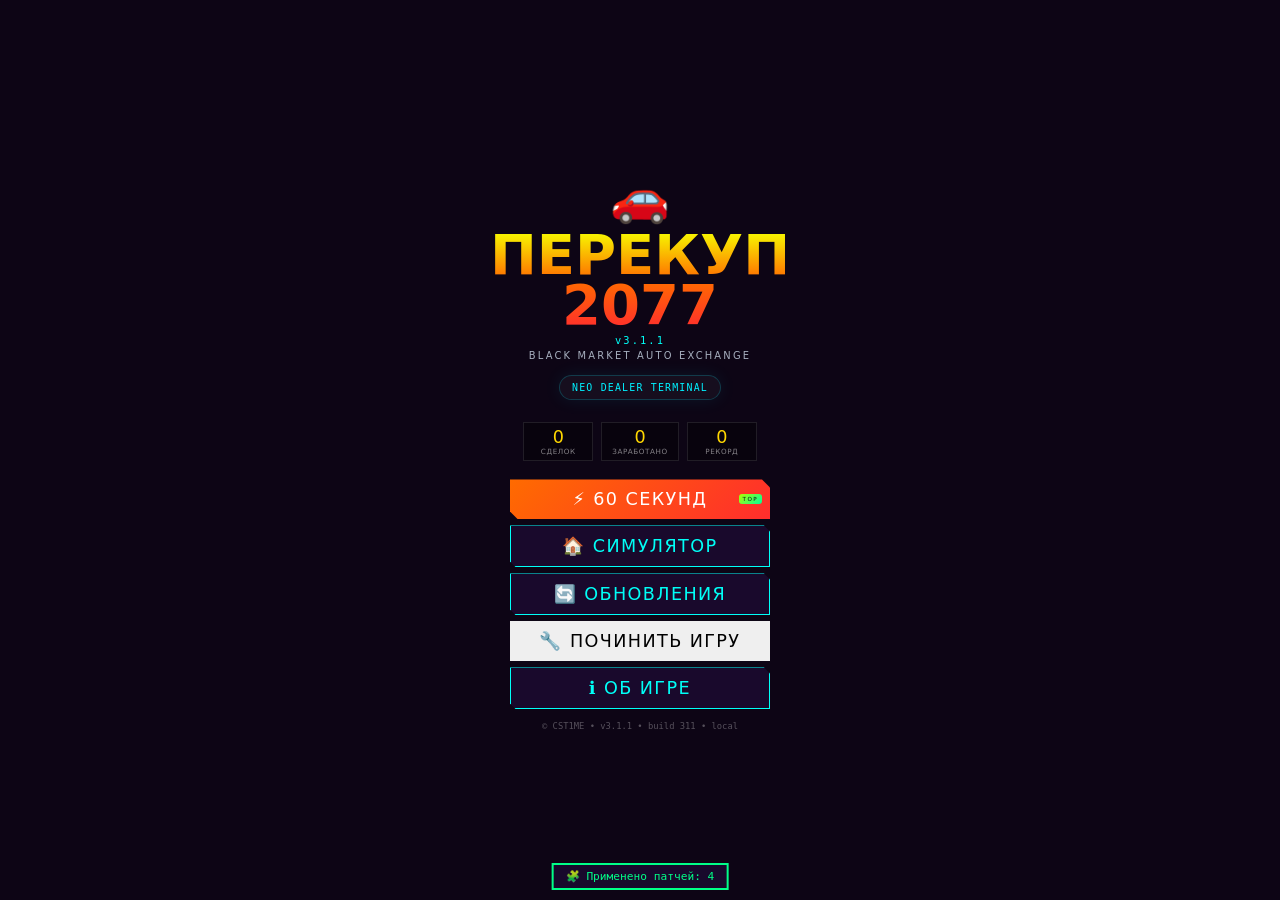
==== commit cd139661: "Add files via upload" ====
--- a/index.html
+++ b/index.html
@@ -138,7 +138,7 @@
 <div class="screen menu active" id="menu-screen">
   <div class="menu-logo">🚗</div>
   <h1 class="menu-title">ПЕРЕКУП<br/>2077</h1>
-  <p class="menu-sub">v3.1.3</p>
+  <p class="menu-sub">v3.1.1</p>
   <p class="menu-subline">BLACK MARKET AUTO EXCHANGE</p>
   <div class="build-chip">NEO DEALER TERMINAL</div>
   <div class="global-stats">
@@ -153,7 +153,7 @@
     <button class="mbtn" onclick="repairGame()">🔧 ПОЧИНИТЬ ИГРУ</button>
     <button class="mbtn mbtn-sec" onclick="showAbout()">ℹ️ ОБ ИГРЕ</button>
   </div>
-  <p class="menu-ver">© CST1ME • <span id="build-info">v3.1.3</span></p>
+  <p class="menu-ver">© CST1ME • <span id="build-info">v3.1.1</span></p>
 </div>
 
 <!-- REPAIR MODAL -->
@@ -246,7 +246,7 @@
     <div class="hdr-left"><button class="back" onclick="toMenu()">←</button><span class="hdr-title">🏠 СИМУЛЯТОР</span></div>
     <div class="stats">
       <div class="stat money">💰<span id="sim-money">500000</span>₽</div>
-      <div class="stat combo rep-stat">😎<span id="sim-rep">0</span><span id="sim-rep-rank" class="rep-rank">НОВИЧОК</span></div>
+      <div class="stat combo">😎<span id="sim-rep">0</span></div>
       <div class="stat lives">📅<span id="sim-day">1</span></div>
     </div>
   </div>
@@ -260,7 +260,7 @@
     </div>
     <div class="panel active" id="market">
       <div class="sec-hdr"><span class="sec-title">🏪 Рынок</span><button class="ref-btn" onclick="refreshMarket()">🔄 День</button></div>
-      <div class="market-intel" id="market-intel"><div class="mi-chip" id="market-tier">Ранг: НОВИЧОК</div><div class="mi-chip" id="market-bias">Рынок: Стандарт</div><div class="mi-chip" id="market-risk">Риск: Средний</div></div><div class="event-banner" id="event-banner"><div class="event-title" id="event-title">📅</div><div class="event-desc" id="event-desc"></div></div>
+      <div class="event-banner" id="event-banner"><div class="event-title" id="event-title">📅</div><div class="event-desc" id="event-desc"></div></div>
       <div class="car-grid" id="market-cars"></div>
     </div>
     <div class="panel" id="garage">
@@ -269,7 +269,6 @@
         <div class="gbox"><div class="gbox-val" id="garage-count">0</div><div class="gbox-lbl">МАШИН</div></div>
         <div class="gbox"><div class="gbox-val" id="garage-value">0₽</div><div class="gbox-lbl">СТОИМОСТЬ</div></div>
         <div class="gbox"><div class="gbox-val profit" id="garage-profit">0₽</div><div class="gbox-lbl">ПОТЕНЦИАЛ</div></div>
-        <div class="gbox"><div class="gbox-val rep" id="garage-rep">НОВИЧОК</div><div class="gbox-lbl">РЕПУТАЦИЯ</div></div>
       </div>
       <div class="garage-headline">Твой парк активов. Держи лучшие лоты готовыми к продаже.</div>
       <div class="car-grid" id="garage-cars"></div>
@@ -306,7 +305,7 @@
 <div class="screen" id="about-screen">
   <div class="hdr"><div class="hdr-left"><button class="back" onclick="toMenu()">←</button><span class="hdr-title">ℹ️ ОБ ИГРЕ</span></div></div>
   <div class="about-body">
-    <div class="about-hdr"><div class="about-logo">🚗</div><div class="about-title">ПЕРЕКУП 2077</div><div class="about-ver">v3.1.3</div></div>
+    <div class="about-hdr"><div class="about-logo">🚗</div><div class="about-title">ПЕРЕКУП 2077</div><div class="about-ver">v3.1.1</div></div>
     <div class="about-sec"><div class="about-sec-title">⚡ 60 Секунд</div><div class="about-text">🔥 КОМБО x5<br/>⚡ СКОРОСТЬ +50%<br/>💎 ЛЕГЕНДАРКИ</div></div>
     <div class="about-sec"><div class="about-sec-title">🏠 Симулятор</div><div class="about-text">🛠️ УСЛУГИ<br/>🚕 ТАКСИ<br/>📅 СОБЫТИЯ</div></div>
     <div class="about-sec license"><div class="dev-name">CST1ME</div><div class="license-text">© 2024-2077</div></div>
@@ -317,7 +316,7 @@
 <div class="screen" id="patch-screen">
   <div class="hdr"><div class="hdr-left"><button class="back" onclick="toMenu()">←</button><span class="hdr-title">🔄 ОБНОВЛЕНИЯ</span></div><div class="stats"><div class="stat combo">🔧<span id="pn-build">308</span></div><div class="stat money">🚀<span id="pn-ver">3.0.8</span></div></div></div>
   <div class="about-body">
-    <div class="about-sec changelog"><div class="about-sec-title" id="pn-title">v3.1.3</div><div class="about-text" id="pn-notes">Загрузка...</div></div>
+    <div class="about-sec changelog"><div class="about-sec-title" id="pn-title">v3.1.1</div><div class="about-text" id="pn-notes">Загрузка...</div></div>
     <div class="about-sec"><div class="about-sec-title">⬇️ Статус</div><div id="pn-status" style="margin-bottom:10px;font-size:13px;color:#aaa;">Готов к проверке</div><div style="display:flex;gap:8px;"><button class="mbtn mbtn-sec" onclick="checkForUpdate(true)" style="flex:1;">🔍 Проверить</button><button class="mbtn mbtn-main" id="pn-update-btn" onclick="applyUpdate()" style="flex:1;display:none;">⬇️ Обновить</button></div></div>
   </div>
 </div>
--- a/styles.css
+++ b/styles.css
@@ -1538,7 +1538,7 @@
 
 .garage-stats {
   display: grid;
-  grid-template-columns: repeat(4, minmax(0, 1fr));
+  grid-template-columns: repeat(3, minmax(0, 1fr));
   gap: 10px;
   margin: 10px 0 8px;
 }
@@ -1643,87 +1643,3 @@
   .gbox-val { font-size: 0.78rem; }
   .garage-headline { font-size: 0.60rem; }
 }
-
-
-/* ==================== FIRST UPGRADE PACK v3.1.2 ==================== */
-.rep-stat {
-  gap: 4px;
-}
-.rep-rank {
-  display: inline-flex;
-  align-items: center;
-  padding: 2px 6px;
-  border-radius: 999px;
-  background: rgba(255,255,255,0.08);
-  border: 1px solid rgba(255,255,255,0.10);
-  color: var(--neon-cyan);
-  font-size: 0.46rem;
-  letter-spacing: 0.10em;
-}
-.market-intel {
-  display: flex;
-  gap: 6px;
-  flex-wrap: wrap;
-  margin-bottom: 8px;
-}
-.mi-chip {
-  padding: 5px 8px;
-  border-radius: 999px;
-  background: rgba(255,255,255,0.04);
-  border: 1px solid rgba(255,255,255,0.06);
-  color: rgba(255,255,255,0.78);
-  font-size: 0.54rem;
-  letter-spacing: 0.06em;
-}
-.mi-chip.good { color: var(--accent-green); border-color: rgba(0,255,157,0.18); }
-.mi-chip.warn { color: #ffd166; border-color: rgba(255,209,102,0.18); }
-.mi-chip.risk { color: var(--accent-red); border-color: rgba(255,42,109,0.20); }
-.gbox-val.rep { color: var(--accent-cyan); }
-.scar-badge.secondary.clean {
-  color: #041018;
-  background: rgba(0,240,255,0.92);
-  border-color: transparent;
-}
-.scar-badge.secondary.risk {
-  box-shadow: 0 0 20px rgba(255,42,109,0.12);
-}
-.scar-badge.secondary.top {
-  box-shadow: 0 0 20px rgba(0,255,157,0.12);
-}
-.scar.kit-elite {
-  border-color: rgba(0,240,255,0.34);
-  box-shadow: 0 18px 40px rgba(0,0,0,0.34), 0 0 0 1px rgba(0,240,255,0.08);
-}
-.scar-price-row {
-  align-items: flex-end;
-}
-.scar-meta-line {
-  display: flex;
-  justify-content: space-between;
-  gap: 8px;
-  font-size: 0.54rem;
-  color: rgba(255,255,255,0.70);
-  margin-bottom: 8px;
-}
-.scar-meta-line strong {
-  color: var(--text-main);
-  font-weight: 600;
-}
-.hidden-note {
-  margin-top: 8px;
-  padding: 8px 10px;
-  border-radius: 12px;
-  background: rgba(255, 42, 109, 0.08);
-  border: 1px solid rgba(255, 42, 109, 0.16);
-  font-size: 0.62rem;
-  color: #ffd6df;
-  line-height: 1.4;
-}
-.modal-sec .rep-inline {
-  color: var(--accent-cyan);
-}
-@media (max-width: 420px) {
-  .market-intel { gap: 4px; }
-  .mi-chip { font-size: 0.48rem; padding: 4px 7px; }
-  .rep-rank { font-size: 0.40rem; }
-}
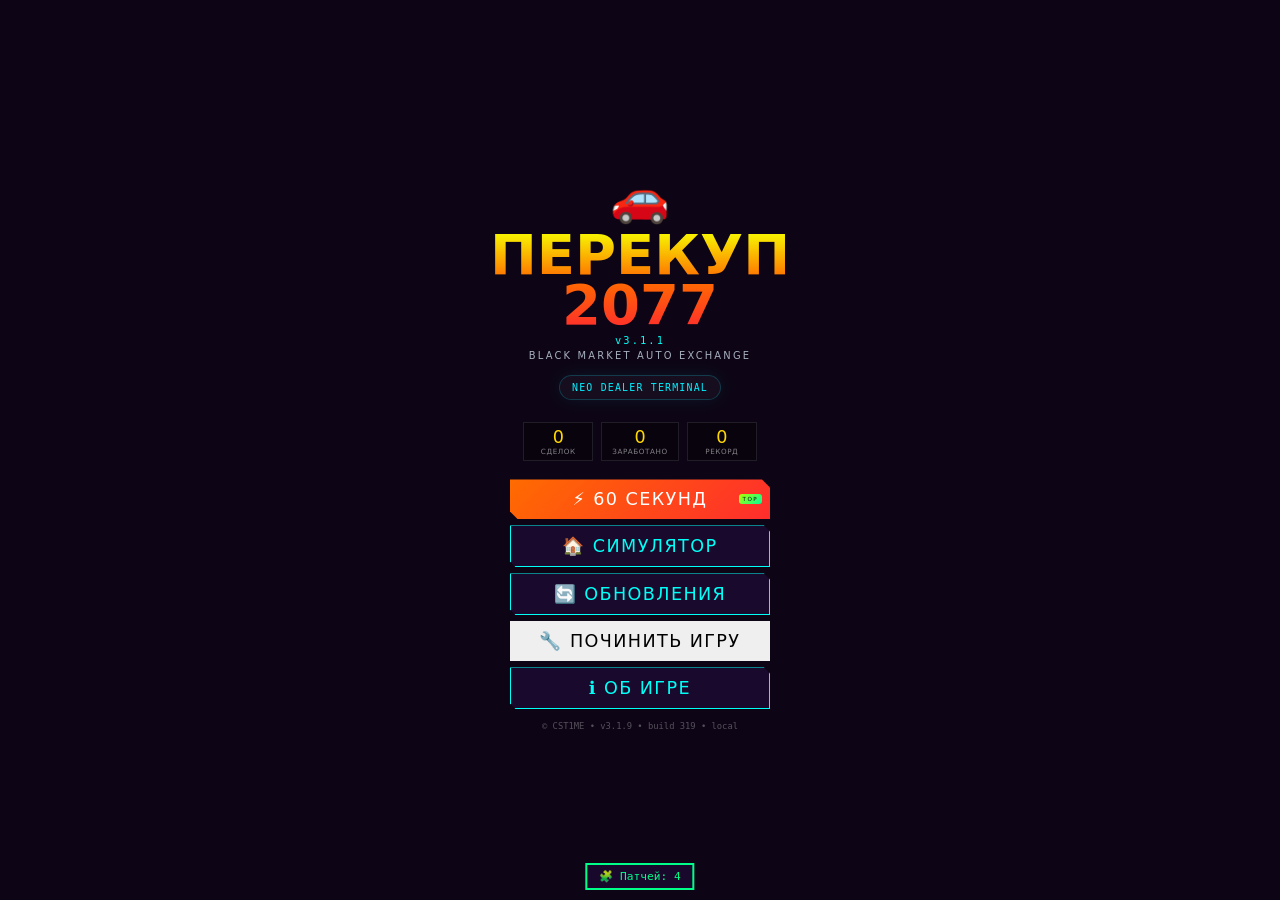
==== commit 97751ffd: "Add files via upload" ====
--- a/index.html
+++ b/index.html
@@ -246,7 +246,7 @@
     <div class="hdr-left"><button class="back" onclick="toMenu()">←</button><span class="hdr-title">🏠 СИМУЛЯТОР</span></div>
     <div class="stats">
       <div class="stat money">💰<span id="sim-money">500000</span>₽</div>
-      <div class="stat combo">😎<span id="sim-rep">0</span></div>
+      <div class="stat combo rep-stat">😎<span id="sim-rep">0</span><span id="sim-rep-rank" class="rep-rank">НОВИЧОК</span></div>
       <div class="stat lives">📅<span id="sim-day">1</span></div>
     </div>
   </div>
@@ -260,7 +260,15 @@
     </div>
     <div class="panel active" id="market">
       <div class="sec-hdr"><span class="sec-title">🏪 Рынок</span><button class="ref-btn" onclick="refreshMarket()">🔄 День</button></div>
-      <div class="event-banner" id="event-banner"><div class="event-title" id="event-title">📅</div><div class="event-desc" id="event-desc"></div></div>
+      <div class="market-intel" id="market-intel"><div class="mi-chip" id="market-tier">Ранг: НОВИЧОК</div><div class="mi-chip" id="market-bias">Рынок: Стандарт</div><div class="mi-chip" id="market-risk">Риск: Средний</div></div><div class="event-banner" id="event-banner"><div class="event-title" id="event-title">📅</div><div class="event-desc" id="event-desc"></div></div>
+      <div class="market-grid-head">
+        <div class="day-pulse" id="day-pulse"><div class="pulse-title">День рынка</div><div class="pulse-desc" id="pulse-desc">Спокойный поток, стандартные лоты.</div></div>
+        <div class="economy-board" id="economy-board"><div class="economy-title">Экономика дня</div><div class="economy-main" id="economy-main">Баланс</div><div class="economy-sub" id="economy-sub">Спрос ровный по всем сегментам.</div><div class="economy-tags"><span class="economy-tag" id="economy-focus">Фокус: mass</span><span class="economy-tag" id="economy-sell">Продажа x1.00</span></div></div>
+      </div>
+      <div class="market-grid-head secondary">
+        <div class="contract-board" id="contract-board"><div class="contract-board-title">Контракты дня</div><div class="contract-list" id="contract-list"></div></div>
+        <div class="rival-board" id="rival-board"><div class="rival-title">Конкуренты</div><div class="rival-main" id="rival-main">Тихо</div><div class="rival-sub" id="rival-sub">Никто не давит на рынок.</div><div class="rival-tags"><span class="rival-tag" id="rival-pressure">Давление: низкое</span><span class="rival-tag" id="rival-sweep">Снято лотов: 0</span></div></div>
+      </div>
       <div class="car-grid" id="market-cars"></div>
     </div>
     <div class="panel" id="garage">
@@ -269,6 +277,7 @@
         <div class="gbox"><div class="gbox-val" id="garage-count">0</div><div class="gbox-lbl">МАШИН</div></div>
         <div class="gbox"><div class="gbox-val" id="garage-value">0₽</div><div class="gbox-lbl">СТОИМОСТЬ</div></div>
         <div class="gbox"><div class="gbox-val profit" id="garage-profit">0₽</div><div class="gbox-lbl">ПОТЕНЦИАЛ</div></div>
+        <div class="gbox"><div class="gbox-val rep" id="garage-rep">НОВИЧОК</div><div class="gbox-lbl">РЕПУТАЦИЯ</div></div>
       </div>
       <div class="garage-headline">Твой парк активов. Держи лучшие лоты готовыми к продаже.</div>
       <div class="car-grid" id="garage-cars"></div>
@@ -290,7 +299,7 @@
   <div class="modal-card">
     <div class="modal-top"></div>
     <div class="modal-hdr">
-      <div class="modal-title"><div class="modal-emoji" id="cm-emoji">🚗</div><div><div class="modal-name" id="cm-name">Машина</div><div class="modal-sub" id="cm-sub">—</div></div></div>
+      <div class="modal-title"><div class="modal-emoji" id="cm-emoji">🚗</div><div class="modal-title-copy"><div class="modal-name" id="cm-name">Машина</div><div class="modal-sub" id="cm-sub">—</div></div></div>
       <button class="modal-x" onclick="closeModalBtn()">✕</button>
     </div>
     <div class="modal-body" id="cm-body"></div>
@@ -305,7 +314,7 @@
 <div class="screen" id="about-screen">
   <div class="hdr"><div class="hdr-left"><button class="back" onclick="toMenu()">←</button><span class="hdr-title">ℹ️ ОБ ИГРЕ</span></div></div>
   <div class="about-body">
-    <div class="about-hdr"><div class="about-logo">🚗</div><div class="about-title">ПЕРЕКУП 2077</div><div class="about-ver">v3.1.1</div></div>
+    <div class="about-hdr"><div class="about-logo">🚗</div><div class="about-title">ПЕРЕКУП 2077</div><div class="about-ver">v3.1.4</div></div>
     <div class="about-sec"><div class="about-sec-title">⚡ 60 Секунд</div><div class="about-text">🔥 КОМБО x5<br/>⚡ СКОРОСТЬ +50%<br/>💎 ЛЕГЕНДАРКИ</div></div>
     <div class="about-sec"><div class="about-sec-title">🏠 Симулятор</div><div class="about-text">🛠️ УСЛУГИ<br/>🚕 ТАКСИ<br/>📅 СОБЫТИЯ</div></div>
     <div class="about-sec license"><div class="dev-name">CST1ME</div><div class="license-text">© 2024-2077</div></div>
--- a/styles.css
+++ b/styles.css
@@ -1538,7 +1538,7 @@
 
 .garage-stats {
   display: grid;
-  grid-template-columns: repeat(3, minmax(0, 1fr));
+  grid-template-columns: repeat(4, minmax(0, 1fr));
   gap: 10px;
   margin: 10px 0 8px;
 }
@@ -1643,3 +1643,265 @@
   .gbox-val { font-size: 0.78rem; }
   .garage-headline { font-size: 0.60rem; }
 }
+
+
+/* ==================== FIRST UPGRADE PACK v3.1.2 ==================== */
+.rep-stat {
+  gap: 4px;
+}
+.rep-rank {
+  display: inline-flex;
+  align-items: center;
+  padding: 2px 6px;
+  border-radius: 999px;
+  background: rgba(255,255,255,0.08);
+  border: 1px solid rgba(255,255,255,0.10);
+  color: var(--neon-cyan);
+  font-size: 0.46rem;
+  letter-spacing: 0.10em;
+}
+.market-intel {
+  display: flex;
+  gap: 6px;
+  flex-wrap: wrap;
+  margin-bottom: 8px;
+}
+.mi-chip {
+  padding: 5px 8px;
+  border-radius: 999px;
+  background: rgba(255,255,255,0.04);
+  border: 1px solid rgba(255,255,255,0.06);
+  color: rgba(255,255,255,0.78);
+  font-size: 0.54rem;
+  letter-spacing: 0.06em;
+}
+.mi-chip.good { color: var(--accent-green); border-color: rgba(0,255,157,0.18); }
+.mi-chip.warn { color: #ffd166; border-color: rgba(255,209,102,0.18); }
+.mi-chip.risk { color: var(--accent-red); border-color: rgba(255,42,109,0.20); }
+.gbox-val.rep { color: var(--accent-cyan); }
+.scar-badge.secondary.clean {
+  color: #041018;
+  background: rgba(0,240,255,0.92);
+  border-color: transparent;
+}
+.scar-badge.secondary.risk {
+  box-shadow: 0 0 20px rgba(255,42,109,0.12);
+}
+.scar-badge.secondary.top {
+  box-shadow: 0 0 20px rgba(0,255,157,0.12);
+}
+.scar.kit-elite {
+  border-color: rgba(0,240,255,0.34);
+  box-shadow: 0 18px 40px rgba(0,0,0,0.34), 0 0 0 1px rgba(0,240,255,0.08);
+}
+.scar-price-row {
+  align-items: flex-end;
+}
+.scar-meta-line {
+  display: flex;
+  justify-content: space-between;
+  gap: 8px;
+  font-size: 0.54rem;
+  color: rgba(255,255,255,0.70);
+  margin-bottom: 8px;
+}
+.scar-meta-line strong {
+  color: var(--text-main);
+  font-weight: 600;
+}
+.hidden-note {
+  margin-top: 8px;
+  padding: 8px 10px;
+  border-radius: 12px;
+  background: rgba(255, 42, 109, 0.08);
+  border: 1px solid rgba(255, 42, 109, 0.16);
+  font-size: 0.62rem;
+  color: #ffd6df;
+  line-height: 1.4;
+}
+.modal-sec .rep-inline {
+  color: var(--accent-cyan);
+}
+@media (max-width: 420px) {
+  .market-intel { gap: 4px; }
+  .mi-chip { font-size: 0.48rem; padding: 4px 7px; }
+  .rep-rank { font-size: 0.40rem; }
+}
+
+
+/* === SECOND UPGRADE v3.1.3 === */
+.day-pulse, .contract-board {
+  background: linear-gradient(180deg, rgba(16,12,28,0.94), rgba(28,16,46,0.88));
+  border: 1px solid rgba(0,255,247,0.14);
+  border-radius: 14px;
+  padding: 10px 12px;
+  margin: 8px 0;
+  box-shadow: 0 10px 28px rgba(0,0,0,0.18);
+}
+.pulse-title, .contract-board-title {
+  font-family: var(--f-title);
+  letter-spacing: .08em;
+  color: var(--neon-cyan);
+  font-size: .7rem;
+  text-transform: uppercase;
+  margin-bottom: 4px;
+}
+.pulse-desc {
+  color: rgba(255,255,255,.82);
+  font-size: .78rem;
+  line-height: 1.35;
+}
+.contract-list { display: grid; gap: 8px; }
+.contract-item {
+  background: rgba(255,255,255,0.03);
+  border: 1px solid rgba(255,255,255,0.07);
+  border-radius: 12px;
+  padding: 10px;
+}
+.contract-item.done {
+  border-color: rgba(0,255,136,0.4);
+  box-shadow: inset 0 0 0 1px rgba(0,255,136,0.14);
+}
+.contract-row, .contract-foot {
+  display: flex;
+  justify-content: space-between;
+  gap: 8px;
+  align-items: flex-start;
+}
+.contract-name { font-weight: 700; color: #fff; font-size: .82rem; }
+.contract-desc { color: rgba(255,255,255,.62); font-size: .68rem; margin-top: 2px; }
+.contract-reward { color: var(--neon-green); font-family: var(--f-mono); font-size: .75rem; white-space: nowrap; }
+.contract-progress { height: 7px; background: rgba(255,255,255,.06); border-radius: 999px; overflow: hidden; margin: 8px 0 6px; }
+.contract-progress-fill { height: 100%; border-radius: 999px; background: linear-gradient(90deg, var(--neon-cyan), var(--neon-pink)); }
+.contract-foot { color: rgba(255,255,255,.58); font-size: .62rem; }
+.scar-badge.secondary.top { background: linear-gradient(135deg, #00ff88, #b7ff00); color: #03120a; }
+.scar-tag.top { color: #03120a; background: linear-gradient(135deg, #00ff88, #d7ff00); border-color: rgba(215,255,0,.5); }
+.rep-stat { gap: 4px; }
+.rep-rank { margin-left: 4px; font-size: .54rem; opacity: .8; }
+@media (min-width: 720px) {
+  .contract-list { grid-template-columns: repeat(3, minmax(0, 1fr)); }
+}
+
+
+/* === v3.1.4 third upgrade === */
+.market-grid-head{display:grid;grid-template-columns:1.1fr .9fr;gap:12px;margin:10px 0 12px}
+.market-grid-head.secondary{grid-template-columns:1.1fr .9fr}
+.economy-board,.rival-board{
+  background:linear-gradient(180deg,rgba(10,18,34,.88),rgba(14,9,29,.92));
+  border:1px solid rgba(0,240,255,.16);
+  border-radius:18px;
+  padding:14px;
+  box-shadow:0 10px 30px rgba(0,0,0,.22), inset 0 1px 0 rgba(255,255,255,.03);
+}
+.economy-title,.rival-title{
+  font-size:11px;letter-spacing:.16em;text-transform:uppercase;color:var(--text-dim,#8ea3c7);
+  margin-bottom:6px
+}
+.economy-main,.rival-main{font-size:20px;font-weight:900;color:#e9f7ff;line-height:1.05}
+.economy-sub,.rival-sub{font-size:13px;color:var(--text-dim,#8ea3c7);margin-top:6px;line-height:1.35}
+.economy-tags,.rival-tags{display:flex;gap:8px;flex-wrap:wrap;margin-top:10px}
+.economy-tag,.rival-tag{
+  padding:6px 10px;border-radius:999px;background:rgba(255,255,255,.05);
+  border:1px solid rgba(255,255,255,.07);font-size:11px;font-weight:700;color:#d8efff
+}
+.rival-board.hot{border-color:rgba(255,78,120,.35);box-shadow:0 10px 30px rgba(255,0,106,.16)}
+.rival-board.hot .rival-main{color:#ff8bab}
+.scar-cta-row{display:flex;gap:8px;align-items:center;margin-top:10px}
+.scar-btn.alt{
+  flex:1;background:rgba(255,255,255,.04);border:1px solid rgba(0,240,255,.18);color:#dff8ff
+}
+.scar-btn.alt:hover{border-color:rgba(255,0,170,.55);color:#fff}
+.scar-rival-note{
+  margin-top:8px;font-size:12px;color:#ffb5c8;background:rgba(255,43,111,.08);
+  border:1px solid rgba(255,43,111,.18);border-radius:12px;padding:8px 10px
+}
+.scar-badge.secondary.pressure{background:rgba(255,65,103,.16);color:#ff9eb5;border-color:rgba(255,65,103,.28)}
+.scar-price-row{display:flex;align-items:center;justify-content:space-between;gap:10px}
+.scar-price-stack{display:flex;flex-direction:column;gap:4px}
+.scar-price-hint{font-size:11px;color:var(--text-dim,#8ea3c7)}
+@media (max-width: 860px){
+  .market-grid-head,.market-grid-head.secondary{grid-template-columns:1fr}
+}
+
+
+/* ==================== MAX TOP V315 CARD UPGRADE ==================== */
+.modal-card {
+  width: min(560px, 100%);
+  max-height: 86vh;
+}
+
+.modal-hdr {
+  align-items: flex-start;
+  gap: 12px;
+}
+
+.modal-title {
+  width: 100%;
+  align-items: flex-start;
+  gap: 14px;
+}
+
+.modal-title-copy {
+  min-width: 0;
+  flex: 1;
+  padding-top: 4px;
+}
+
+.modal-name {
+  font-size: 1.35rem;
+  line-height: 0.95;
+  text-shadow: 0 0 10px rgba(0,255,247,0.22);
+}
+
+.modal-sub {
+  margin-top: 6px;
+  font-size: 0.7rem;
+  color: rgba(255,255,255,0.72);
+}
+
+.modal-emoji {
+  width: clamp(150px, 34vw, 260px);
+  min-width: clamp(150px, 34vw, 260px);
+  font-size: 0;
+  display: flex;
+  align-items: center;
+  justify-content: center;
+}
+
+.premium-card-img {
+  display: block;
+  width: 100%;
+  height: auto;
+}
+
+.modal-premium-card {
+  border-radius: 16px;
+  border: 1px solid rgba(255,215,0,0.55);
+  box-shadow: 0 10px 28px rgba(0,0,0,0.42), 0 0 22px rgba(255,174,0,0.18);
+  background: #000;
+}
+
+@media (max-width: 640px) {
+  .modal-card {
+    width: min(100%, 100%);
+  }
+  .modal-title {
+    gap: 10px;
+  }
+  .modal-emoji {
+    width: min(136px, 36vw);
+    min-width: min(136px, 36vw);
+  }
+  .modal-name {
+    font-size: 1.08rem;
+  }
+  .modal-sub {
+    font-size: 0.62rem;
+  }
+}
+
+/* UX Mindgame - Signal Chips */
+.signal-strip{display:flex;flex-wrap:wrap;gap:6px;margin:8px 0 10px;justify-content:center}
+.signal-chip{font-family:var(--f-mono);font-size:.65rem;padding:5px 10px;border:1px solid rgba(255,255,255,.14);border-radius:999px;background:rgba(255,255,255,.04);color:rgba(255,255,255,.82);letter-spacing:.02em;white-space:nowrap}
+.signal-chip:nth-child(odd){border-color:rgba(0,255,255,.2)}
+.signal-chip:nth-child(even){border-color:rgba(255,0,102,.2)}
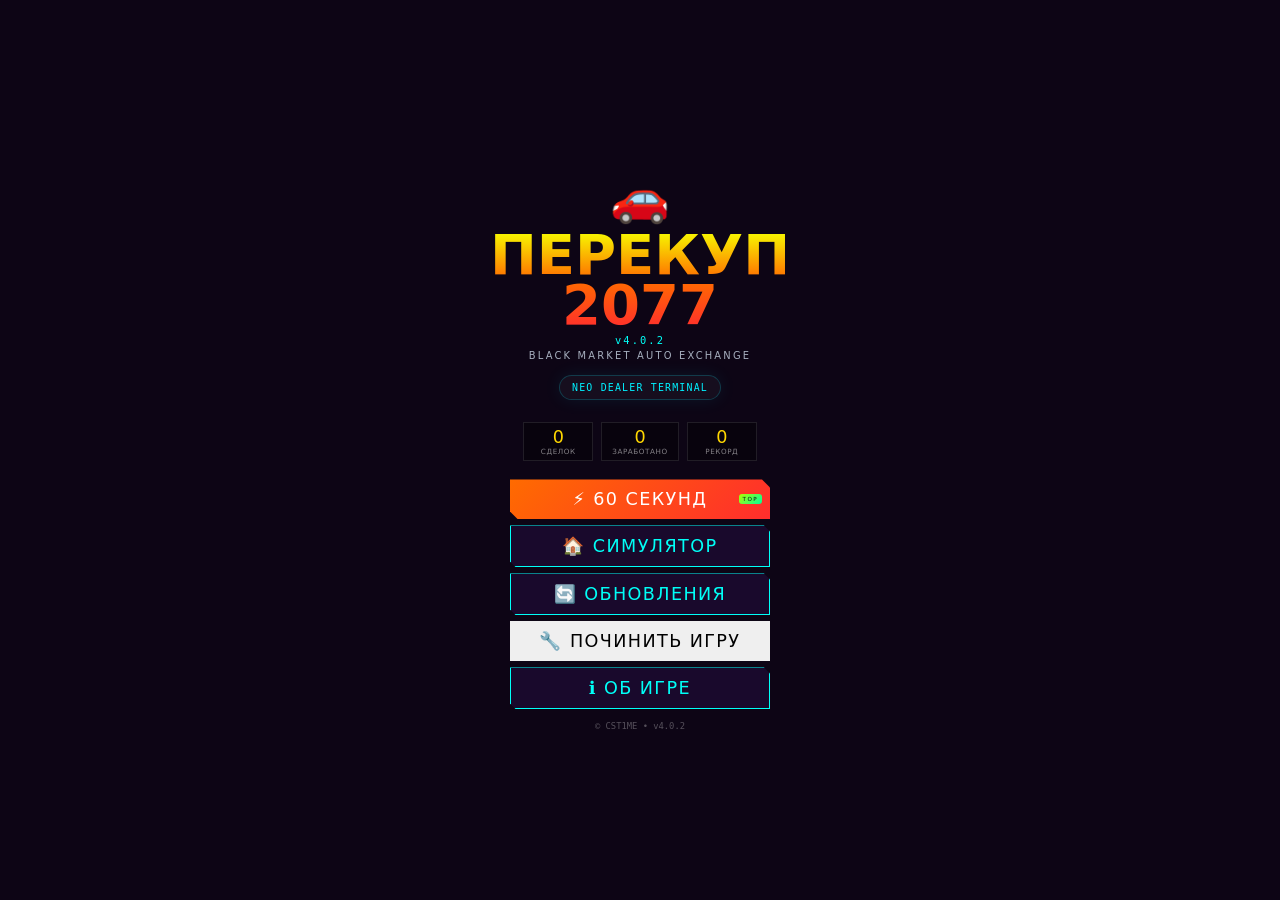
==== commit 202696ac: "Add files via upload upd 4.0" ====
--- a/index.html
+++ b/index.html
@@ -17,10 +17,10 @@
 <!-- =============== FORCE UPDATE SYSTEM =============== -->
 <script>
 (function(){
-  var BUILD = 311;
+  var BUILD = 402;
   var URL = './version.json';
   var EMERGENCY_KEY = 'p2077_emergency_off';
-  var EMBEDDED = { version: 311, build: 311, versionName: '3.1.1', min_supported: 308, forceUpdateBelow: 308, apk_url: '', web_url: './', changelog: ['Встроенная конфигурация обновлений'], notes: 'Локальный режим.' };
+  var EMBEDDED = { version: 402, build: 402, versionName: '4.0.2', min_supported: 300, forceUpdateBelow: 300, apk_url: '', web_url: './', changelog: ['Единые id машин и ассетов', 'Подключение runtime-конфигов AAA', 'Кроссовер без старого названия', 'Улучшенный рынок, ликвидность и риск классов'], notes: 'Локальный режим.' };
 
   window.isInApk = function() {
     return /wv/.test(navigator.userAgent) || window.__APK_PACKAGE_OK !== undefined;
@@ -138,7 +138,7 @@
 <div class="screen menu active" id="menu-screen">
   <div class="menu-logo">🚗</div>
   <h1 class="menu-title">ПЕРЕКУП<br/>2077</h1>
-  <p class="menu-sub">v3.1.1</p>
+  <p class="menu-sub">v4.0.2</p>
   <p class="menu-subline">BLACK MARKET AUTO EXCHANGE</p>
   <div class="build-chip">NEO DEALER TERMINAL</div>
   <div class="global-stats">
@@ -153,7 +153,7 @@
     <button class="mbtn" onclick="repairGame()">🔧 ПОЧИНИТЬ ИГРУ</button>
     <button class="mbtn mbtn-sec" onclick="showAbout()">ℹ️ ОБ ИГРЕ</button>
   </div>
-  <p class="menu-ver">© CST1ME • <span id="build-info">v3.1.1</span></p>
+  <p class="menu-ver">© CST1ME • <span id="build-info">v4.0.2</span></p>
 </div>
 
 <!-- REPAIR MODAL -->
@@ -288,7 +288,7 @@
         <button class="mbtn mbtn-main garage-empty-btn" onclick="document.querySelector('.tab[data-p=&quot;market&quot;]').click()">На рынок</button>
       </div>
     </div>
-    <div class="panel" id="services"><div class="sec-title">🛠️ Услуги</div><select class="srv-select" id="srv-select"><option value="">— Машина —</option></select><div id="srv-grid"></div></div>
+    <div class="panel" id="services"><div class="sec-title">🛠️ Услуги</div><select class="srv-select" id="srv-select"><option value="">— Машина —</option></select><div id="srv-target" class="srv-target"></div><div id="srv-grid"></div></div>
     <div class="panel" id="taxi"><div class="sec-title">🚕 Такси</div><div class="taxi-card" id="taxi-card"></div></div>
     <div class="panel" id="skills"><div class="sec-title">📊 Навыки</div><div class="skills-grid" id="skills-grid"></div></div>
   </div>
@@ -314,7 +314,7 @@
 <div class="screen" id="about-screen">
   <div class="hdr"><div class="hdr-left"><button class="back" onclick="toMenu()">←</button><span class="hdr-title">ℹ️ ОБ ИГРЕ</span></div></div>
   <div class="about-body">
-    <div class="about-hdr"><div class="about-logo">🚗</div><div class="about-title">ПЕРЕКУП 2077</div><div class="about-ver">v3.1.4</div></div>
+    <div class="about-hdr"><div class="about-logo">🚗</div><div class="about-title">ПЕРЕКУП 2077</div><div class="about-ver">v4.0.3</div></div>
     <div class="about-sec"><div class="about-sec-title">⚡ 60 Секунд</div><div class="about-text">🔥 КОМБО x5<br/>⚡ СКОРОСТЬ +50%<br/>💎 ЛЕГЕНДАРКИ</div></div>
     <div class="about-sec"><div class="about-sec-title">🏠 Симулятор</div><div class="about-text">🛠️ УСЛУГИ<br/>🚕 ТАКСИ<br/>📅 СОБЫТИЯ</div></div>
     <div class="about-sec license"><div class="dev-name">CST1ME</div><div class="license-text">© 2024-2077</div></div>
@@ -325,7 +325,7 @@
 <div class="screen" id="patch-screen">
   <div class="hdr"><div class="hdr-left"><button class="back" onclick="toMenu()">←</button><span class="hdr-title">🔄 ОБНОВЛЕНИЯ</span></div><div class="stats"><div class="stat combo">🔧<span id="pn-build">308</span></div><div class="stat money">🚀<span id="pn-ver">3.0.8</span></div></div></div>
   <div class="about-body">
-    <div class="about-sec changelog"><div class="about-sec-title" id="pn-title">v3.1.1</div><div class="about-text" id="pn-notes">Загрузка...</div></div>
+    <div class="about-sec changelog"><div class="about-sec-title" id="pn-title">v4.0.2</div><div class="about-text" id="pn-notes">Загрузка...</div></div>
     <div class="about-sec"><div class="about-sec-title">⬇️ Статус</div><div id="pn-status" style="margin-bottom:10px;font-size:13px;color:#aaa;">Готов к проверке</div><div style="display:flex;gap:8px;"><button class="mbtn mbtn-sec" onclick="checkForUpdate(true)" style="flex:1;">🔍 Проверить</button><button class="mbtn mbtn-main" id="pn-update-btn" onclick="applyUpdate()" style="flex:1;display:none;">⬇️ Обновить</button></div></div>
   </div>
 </div>
--- a/styles.css
+++ b/styles.css
@@ -1905,3 +1905,22 @@
 .signal-chip{font-family:var(--f-mono);font-size:.65rem;padding:5px 10px;border:1px solid rgba(255,255,255,.14);border-radius:999px;background:rgba(255,255,255,.04);color:rgba(255,255,255,.82);letter-spacing:.02em;white-space:nowrap}
 .signal-chip:nth-child(odd){border-color:rgba(0,255,255,.2)}
 .signal-chip:nth-child(even){border-color:rgba(255,0,102,.2)}
+
+/* v4.0.0 Supremacy - Skills & Meta */
+.sixty-meta{display:flex;flex-wrap:wrap;gap:6px;margin:12px 0;justify-content:center;padding:10px;background:rgba(0,0,0,.3);border-radius:8px}
+.sixty-meta .signal-chip{font-size:.6rem;background:rgba(0,255,255,.08);border-color:rgba(0,255,255,.25)}
+
+/* v4.0.1 - Диагностика */
+.obtn-inspect{background:linear-gradient(135deg,#1a3a5c,#0d2840);border-color:#00bfff}
+.obtn-inspect:hover{background:linear-gradient(135deg,#2a5a8c,#1a4a6c);box-shadow:0 0 15px rgba(0,191,255,.4)}
+.obtn-inspect:disabled{opacity:.4;cursor:not-allowed}
+
+/* v4.0.1 - Random Events Toast */
+.event-toast{position:fixed;top:20px;left:50%;transform:translateX(-50%) translateY(-100px);background:linear-gradient(135deg,#1a1a2e,#0a0a15);border:2px solid #ff0066;border-radius:12px;padding:12px 20px;display:flex;align-items:center;gap:12px;z-index:9999;opacity:0;transition:all .3s ease}
+.event-toast.show{transform:translateX(-50%) translateY(0);opacity:1}
+.event-icon{font-size:1.5rem}
+.event-text{font-size:.85rem;color:#fff;font-weight:600}
+
+
+/* v403 service target and garage focus */
+.srv-target{margin:10px 0 14px;display:flex;gap:10px;align-items:center;justify-content:space-between;padding:12px 14px;border:1px solid rgba(255,208,0,.18);border-radius:16px;background:linear-gradient(180deg,rgba(255,208,0,.08),rgba(255,208,0,.03));box-shadow:0 0 0 1px rgba(255,208,0,.04) inset}.srv-target.empty{opacity:.75}.srv-target-main{display:flex;gap:12px;align-items:center}.srv-target-emoji{font-size:28px;line-height:1}.srv-target-name{font-weight:800}.srv-target-sub{font-size:12px;color:#b7b7c9;margin-top:2px}.srv-target-tags{display:flex;gap:6px;flex-wrap:wrap;margin-top:6px}.srv-target-tag{font-size:11px;padding:4px 8px;border-radius:999px;background:rgba(255,255,255,.06);border:1px solid rgba(255,255,255,.08)}.srv-target-tag.good{color:#7dff96;border-color:rgba(125,255,150,.25)}.srv-target-tag.warn{color:#ffd45b;border-color:rgba(255,212,91,.25)}.srv-target-actions{display:flex;gap:8px;flex-wrap:wrap}.srv-target-btn{border:1px solid rgba(255,208,0,.22);background:rgba(255,208,0,.08);color:#ffe27a;border-radius:12px;padding:8px 12px;font-weight:700;cursor:pointer}.srv-target-btn.secondary{background:rgba(255,255,255,.04);color:#d6d6e6;border-color:rgba(255,255,255,.12)}.scar.garage.selected{box-shadow:0 0 0 2px rgba(255,208,0,.35),0 12px 34px rgba(0,0,0,.24)}.scar-btn.focus{background:rgba(255,208,0,.12);border:1px solid rgba(255,208,0,.25);color:#ffe27a}.scar-btn.focus.active{background:rgba(125,255,150,.12);border-color:rgba(125,255,150,.28);color:#9dffaf}
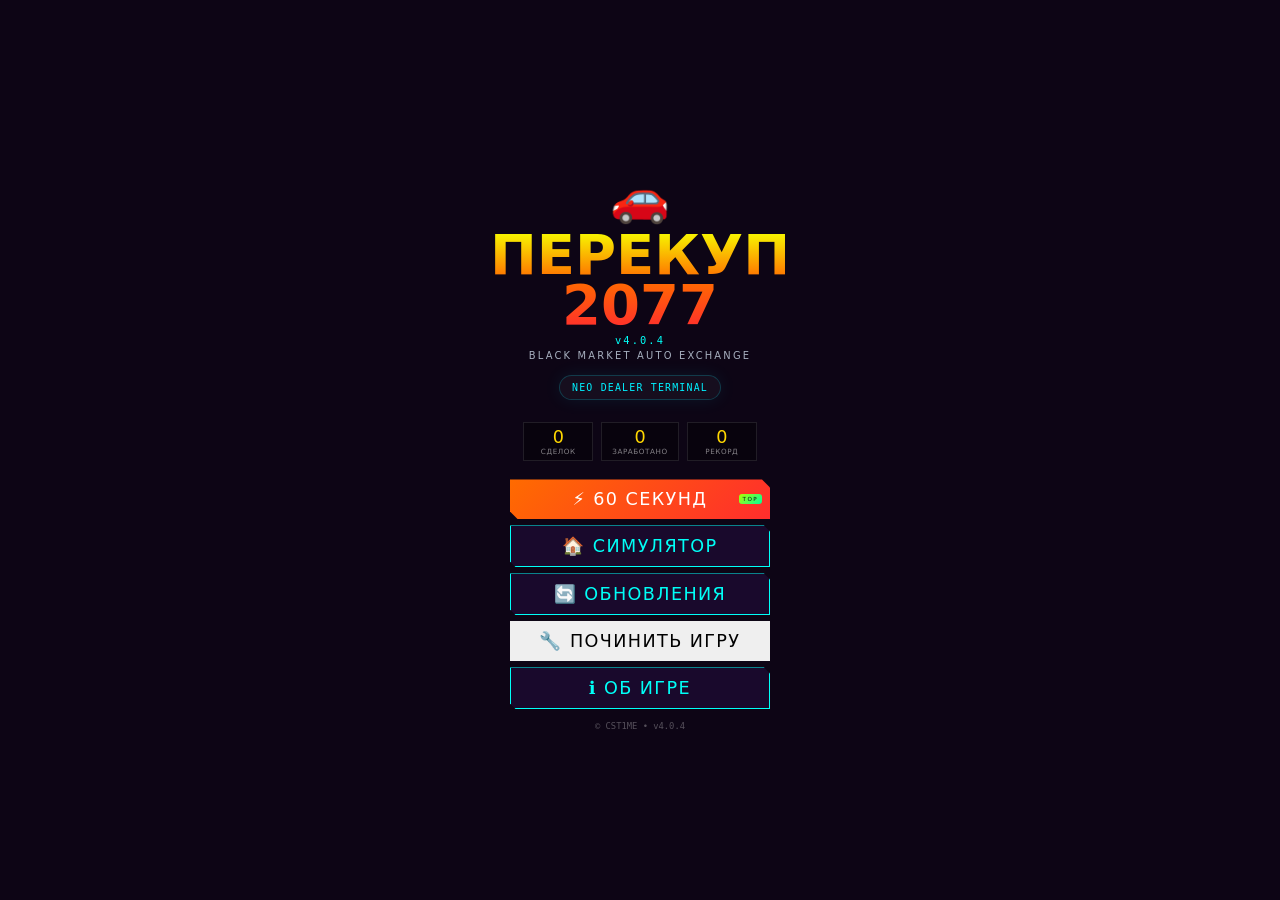
==== commit 66e6dbfd: "Add files via upload" ====
--- a/index.html
+++ b/index.html
@@ -10,17 +10,97 @@
 <link rel="preconnect" href="https://fonts.googleapis.com"/>
 <link rel="preconnect" href="https://fonts.gstatic.com" crossorigin/>
 <link href="https://fonts.googleapis.com/css2?family=Oswald:wght@400;600&family=Bebas+Neue&family=Share+Tech+Mono&display=swap" rel="stylesheet"/>
-<script type="module" src="./js/update/patches.js"></script>
 <link href="./styles.css" rel="stylesheet"/>
 <link rel="manifest" href="./manifest.json"/>
+
+<!-- ============ FALLBACK STUBS - MUST BE FIRST ============ -->
+<script>
+// Эти функции работают сразу, до загрузки модулей
+// Модули потом перезапишут их полными версиями
+window.startSixty = function() {
+  document.querySelectorAll('.screen').forEach(function(s){s.classList.remove('active');});
+  var el = document.getElementById('sixty-screen');
+  if(el) el.classList.add('active');
+  var pre = document.getElementById('pregame');
+  var ing = document.getElementById('ingame');
+  var end = document.getElementById('endgame');
+  if(pre) pre.style.display = 'flex';
+  if(ing) ing.style.display = 'none';
+  if(end) end.style.display = 'none';
+};
+
+window.startSim = function() {
+  document.querySelectorAll('.screen').forEach(function(s){s.classList.remove('active');});
+  var el = document.getElementById('sim-screen');
+  if(el) el.classList.add('active');
+};
+
+window.startRound = function() {
+  console.warn('[FALLBACK] startRound — module not loaded yet');
+  var pre = document.getElementById('pregame');
+  var ing = document.getElementById('ingame');
+  if(pre) pre.style.display = 'none';
+  if(ing) ing.style.display = 'flex';
+};
+
+window.toMenu = function() {
+  document.querySelectorAll('.screen').forEach(function(s){s.classList.remove('active');});
+  var el = document.getElementById('menu-screen');
+  if(el) el.classList.add('active');
+};
+
+window.showAbout = function() {
+  document.querySelectorAll('.screen').forEach(function(s){s.classList.remove('active');});
+  var el = document.getElementById('about-screen');
+  if(el) el.classList.add('active');
+};
+
+window.showPatchNotes = function() {
+  document.querySelectorAll('.screen').forEach(function(s){s.classList.remove('active');});
+  var el = document.getElementById('patch-screen');
+  if(el) el.classList.add('active');
+};
+
+window.repairGame = function() {
+  var el = document.getElementById('repair-modal');
+  if(el) el.classList.add('active');
+};
+
+window.closeRepairModal = function(e) {
+  if(e && e.target && e.target.id !== 'repair-modal') return;
+  var el = document.getElementById('repair-modal');
+  if(el) el.classList.remove('active');
+};
+
+window.closeModalBtn = function() {
+  var el = document.getElementById('car-modal');
+  if(el) el.classList.remove('active');
+};
+
+window.softResetSession = function() {
+  try { localStorage.removeItem('selectedSrvCarId'); sessionStorage.clear(); } catch(e){}
+  location.reload();
+};
+
+// Стабы для функций которые требуют модуль (показывают предупреждение)
+window.buy = window.haggle = window.skip = window.inspect = function() {
+  console.warn('[FALLBACK] Game function called before module loaded');
+};
+window.refreshMarket = window.sellFromModal = window.setSrvFromModal = function() {
+  console.warn('[FALLBACK] Sim function called before module loaded');
+};
+window.checkForUpdate = window.applyUpdate = window.resetAppCachesAndReload = window.toggleEmergencyMode = function() {
+  console.warn('[FALLBACK] Update function called before module loaded');
+};
+</script>
 
 <!-- =============== FORCE UPDATE SYSTEM =============== -->
 <script>
 (function(){
-  var BUILD = 402;
+  var BUILD = 404;
   var URL = './version.json';
   var EMERGENCY_KEY = 'p2077_emergency_off';
-  var EMBEDDED = { version: 402, build: 402, versionName: '4.0.2', min_supported: 300, forceUpdateBelow: 300, apk_url: '', web_url: './', changelog: ['Единые id машин и ассетов', 'Подключение runtime-конфигов AAA', 'Кроссовер без старого названия', 'Улучшенный рынок, ликвидность и риск классов'], notes: 'Локальный режим.' };
+  var EMBEDDED = { version: 404, build: 404, versionName: '4.0.4', min_supported: 300, forceUpdateBelow: 300, apk_url: '', web_url: './', changelog: ['Исправлены onclick кнопки','Fallback-стабы в head','Стабильная работа в WebView'], notes: 'Локальный режим.' };
 
   window.isInApk = function() {
     return /wv/.test(navigator.userAgent) || window.__APK_PACKAGE_OK !== undefined;
@@ -138,7 +218,7 @@
 <div class="screen menu active" id="menu-screen">
   <div class="menu-logo">🚗</div>
   <h1 class="menu-title">ПЕРЕКУП<br/>2077</h1>
-  <p class="menu-sub">v4.0.2</p>
+  <p class="menu-sub">v4.0.4</p>
   <p class="menu-subline">BLACK MARKET AUTO EXCHANGE</p>
   <div class="build-chip">NEO DEALER TERMINAL</div>
   <div class="global-stats">
@@ -153,7 +233,7 @@
     <button class="mbtn" onclick="repairGame()">🔧 ПОЧИНИТЬ ИГРУ</button>
     <button class="mbtn mbtn-sec" onclick="showAbout()">ℹ️ ОБ ИГРЕ</button>
   </div>
-  <p class="menu-ver">© CST1ME • <span id="build-info">v4.0.2</span></p>
+  <p class="menu-ver">© CST1ME • <span id="build-info">v4.0.4</span></p>
 </div>
 
 <!-- REPAIR MODAL -->
@@ -314,7 +394,7 @@
 <div class="screen" id="about-screen">
   <div class="hdr"><div class="hdr-left"><button class="back" onclick="toMenu()">←</button><span class="hdr-title">ℹ️ ОБ ИГРЕ</span></div></div>
   <div class="about-body">
-    <div class="about-hdr"><div class="about-logo">🚗</div><div class="about-title">ПЕРЕКУП 2077</div><div class="about-ver">v4.0.3</div></div>
+    <div class="about-hdr"><div class="about-logo">🚗</div><div class="about-title">ПЕРЕКУП 2077</div><div class="about-ver">v4.0.4</div></div>
     <div class="about-sec"><div class="about-sec-title">⚡ 60 Секунд</div><div class="about-text">🔥 КОМБО x5<br/>⚡ СКОРОСТЬ +50%<br/>💎 ЛЕГЕНДАРКИ</div></div>
     <div class="about-sec"><div class="about-sec-title">🏠 Симулятор</div><div class="about-text">🛠️ УСЛУГИ<br/>🚕 ТАКСИ<br/>📅 СОБЫТИЯ</div></div>
     <div class="about-sec license"><div class="dev-name">CST1ME</div><div class="license-text">© 2024-2077</div></div>
@@ -323,14 +403,16 @@
 
 <!-- PATCH NOTES -->
 <div class="screen" id="patch-screen">
-  <div class="hdr"><div class="hdr-left"><button class="back" onclick="toMenu()">←</button><span class="hdr-title">🔄 ОБНОВЛЕНИЯ</span></div><div class="stats"><div class="stat combo">🔧<span id="pn-build">308</span></div><div class="stat money">🚀<span id="pn-ver">3.0.8</span></div></div></div>
+  <div class="hdr"><div class="hdr-left"><button class="back" onclick="toMenu()">←</button><span class="hdr-title">🔄 ОБНОВЛЕНИЯ</span></div><div class="stats"><div class="stat combo">🔧<span id="pn-build">404</span></div><div class="stat money">🚀<span id="pn-ver">4.0.4</span></div></div></div>
   <div class="about-body">
-    <div class="about-sec changelog"><div class="about-sec-title" id="pn-title">v4.0.2</div><div class="about-text" id="pn-notes">Загрузка...</div></div>
+    <div class="about-sec changelog"><div class="about-sec-title" id="pn-title">v4.0.4</div><div class="about-text" id="pn-notes">Загрузка...</div></div>
     <div class="about-sec"><div class="about-sec-title">⬇️ Статус</div><div id="pn-status" style="margin-bottom:10px;font-size:13px;color:#aaa;">Готов к проверке</div><div style="display:flex;gap:8px;"><button class="mbtn mbtn-sec" onclick="checkForUpdate(true)" style="flex:1;">🔍 Проверить</button><button class="mbtn mbtn-main" id="pn-update-btn" onclick="applyUpdate()" style="flex:1;display:none;">⬇️ Обновить</button></div></div>
   </div>
 </div>
 
 <div class="toast" id="toast"></div>
+
+<script type="module" src="./js/update/patches.js"></script>
 <script type="module" src="./js/main.js"></script>
 </body>
 </html>
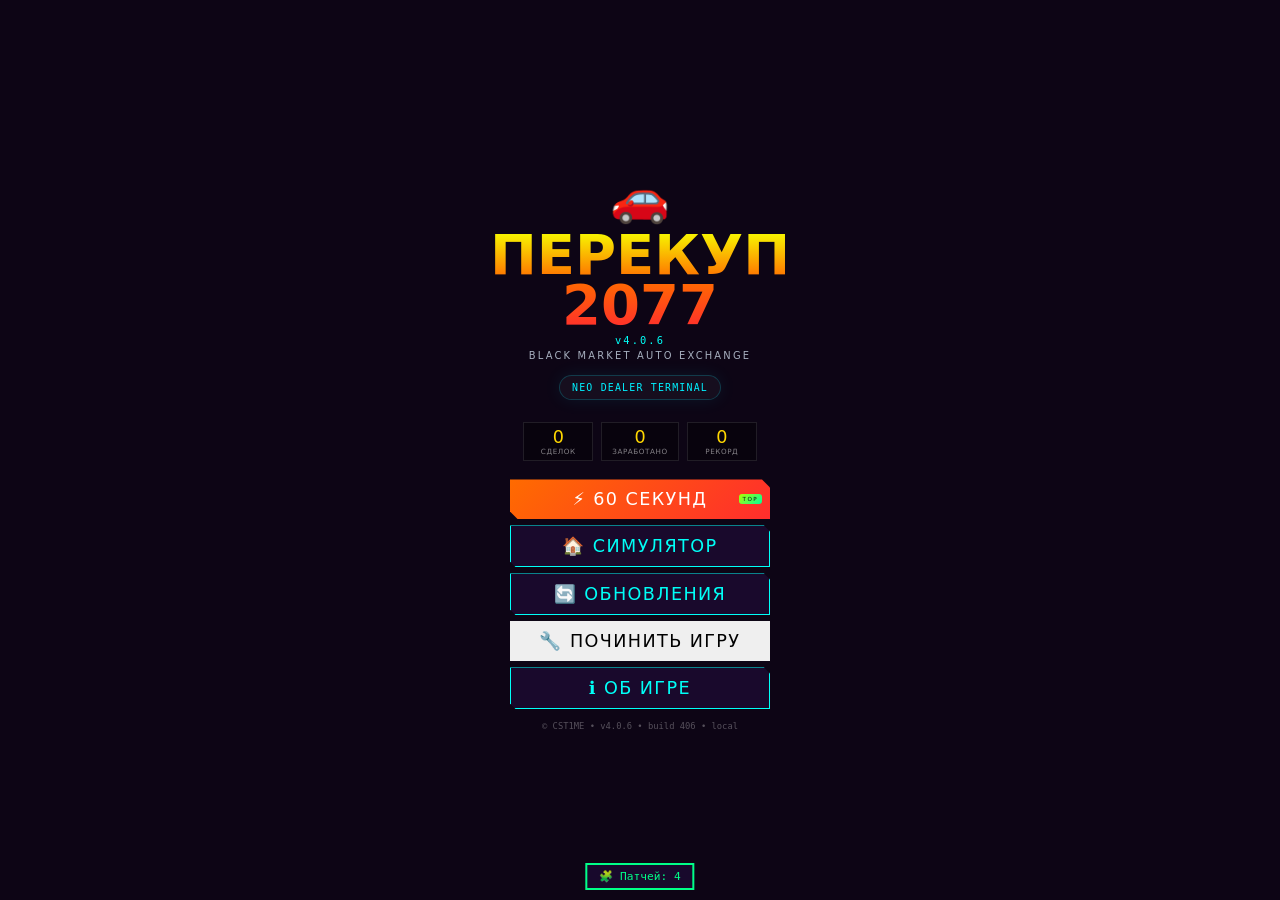
==== commit a18c6d1f: "Add files via upload" ====
--- a/index.html
+++ b/index.html
@@ -97,10 +97,10 @@
 <!-- =============== FORCE UPDATE SYSTEM =============== -->
 <script>
 (function(){
-  var BUILD = 404;
+  var BUILD = 406;
   var URL = './version.json';
   var EMERGENCY_KEY = 'p2077_emergency_off';
-  var EMBEDDED = { version: 404, build: 404, versionName: '4.0.4', min_supported: 300, forceUpdateBelow: 300, apk_url: '', web_url: './', changelog: ['Исправлены onclick кнопки','Fallback-стабы в head','Стабильная работа в WebView'], notes: 'Локальный режим.' };
+  var EMBEDDED = { version: 406, build: 406, versionName: '4.0.5', min_supported: 300, forceUpdateBelow: 300, apk_url: '', web_url: './', changelog: ['Исправлены onclick кнопки','Fallback-стабы в head','Стабильная работа в WebView'], notes: 'Локальный режим.' };
 
   window.isInApk = function() {
     return /wv/.test(navigator.userAgent) || window.__APK_PACKAGE_OK !== undefined;
@@ -218,7 +218,7 @@
 <div class="screen menu active" id="menu-screen">
   <div class="menu-logo">🚗</div>
   <h1 class="menu-title">ПЕРЕКУП<br/>2077</h1>
-  <p class="menu-sub">v4.0.4</p>
+  <p class="menu-sub">v4.0.6</p>
   <p class="menu-subline">BLACK MARKET AUTO EXCHANGE</p>
   <div class="build-chip">NEO DEALER TERMINAL</div>
   <div class="global-stats">
@@ -233,7 +233,7 @@
     <button class="mbtn" onclick="repairGame()">🔧 ПОЧИНИТЬ ИГРУ</button>
     <button class="mbtn mbtn-sec" onclick="showAbout()">ℹ️ ОБ ИГРЕ</button>
   </div>
-  <p class="menu-ver">© CST1ME • <span id="build-info">v4.0.4</span></p>
+  <p class="menu-ver">© CST1ME • <span id="build-info">v4.0.6</span></p>
 </div>
 
 <!-- REPAIR MODAL -->
@@ -340,15 +340,12 @@
     </div>
     <div class="panel active" id="market">
       <div class="sec-hdr"><span class="sec-title">🏪 Рынок</span><button class="ref-btn" onclick="refreshMarket()">🔄 День</button></div>
-      <div class="market-intel" id="market-intel"><div class="mi-chip" id="market-tier">Ранг: НОВИЧОК</div><div class="mi-chip" id="market-bias">Рынок: Стандарт</div><div class="mi-chip" id="market-risk">Риск: Средний</div></div><div class="event-banner" id="event-banner"><div class="event-title" id="event-title">📅</div><div class="event-desc" id="event-desc"></div></div>
-      <div class="market-grid-head">
-        <div class="day-pulse" id="day-pulse"><div class="pulse-title">День рынка</div><div class="pulse-desc" id="pulse-desc">Спокойный поток, стандартные лоты.</div></div>
-        <div class="economy-board" id="economy-board"><div class="economy-title">Экономика дня</div><div class="economy-main" id="economy-main">Баланс</div><div class="economy-sub" id="economy-sub">Спрос ровный по всем сегментам.</div><div class="economy-tags"><span class="economy-tag" id="economy-focus">Фокус: mass</span><span class="economy-tag" id="economy-sell">Продажа x1.00</span></div></div>
-      </div>
-      <div class="market-grid-head secondary">
-        <div class="contract-board" id="contract-board"><div class="contract-board-title">Контракты дня</div><div class="contract-list" id="contract-list"></div></div>
-        <div class="rival-board" id="rival-board"><div class="rival-title">Конкуренты</div><div class="rival-main" id="rival-main">Тихо</div><div class="rival-sub" id="rival-sub">Никто не давит на рынок.</div><div class="rival-tags"><span class="rival-tag" id="rival-pressure">Давление: низкое</span><span class="rival-tag" id="rival-sweep">Снято лотов: 0</span></div></div>
-      </div>
+      <div class="market-intel" id="market-intel">
+        <div class="mi-chip" id="market-tier">🏆 Новичок</div>
+        <div class="mi-chip" id="market-risk">⚠️ Средний</div>
+        <div class="mi-chip" id="market-count">🚗 6 лотов</div>
+      </div>
+      <div class="event-banner" id="event-banner"><div class="event-title" id="event-title">📅</div><div class="event-desc" id="event-desc"></div></div>
       <div class="car-grid" id="market-cars"></div>
     </div>
     <div class="panel" id="garage">
@@ -394,7 +391,7 @@
 <div class="screen" id="about-screen">
   <div class="hdr"><div class="hdr-left"><button class="back" onclick="toMenu()">←</button><span class="hdr-title">ℹ️ ОБ ИГРЕ</span></div></div>
   <div class="about-body">
-    <div class="about-hdr"><div class="about-logo">🚗</div><div class="about-title">ПЕРЕКУП 2077</div><div class="about-ver">v4.0.4</div></div>
+    <div class="about-hdr"><div class="about-logo">🚗</div><div class="about-title">ПЕРЕКУП 2077</div><div class="about-ver">v4.0.6</div></div>
     <div class="about-sec"><div class="about-sec-title">⚡ 60 Секунд</div><div class="about-text">🔥 КОМБО x5<br/>⚡ СКОРОСТЬ +50%<br/>💎 ЛЕГЕНДАРКИ</div></div>
     <div class="about-sec"><div class="about-sec-title">🏠 Симулятор</div><div class="about-text">🛠️ УСЛУГИ<br/>🚕 ТАКСИ<br/>📅 СОБЫТИЯ</div></div>
     <div class="about-sec license"><div class="dev-name">CST1ME</div><div class="license-text">© 2024-2077</div></div>
@@ -405,7 +402,7 @@
 <div class="screen" id="patch-screen">
   <div class="hdr"><div class="hdr-left"><button class="back" onclick="toMenu()">←</button><span class="hdr-title">🔄 ОБНОВЛЕНИЯ</span></div><div class="stats"><div class="stat combo">🔧<span id="pn-build">404</span></div><div class="stat money">🚀<span id="pn-ver">4.0.4</span></div></div></div>
   <div class="about-body">
-    <div class="about-sec changelog"><div class="about-sec-title" id="pn-title">v4.0.4</div><div class="about-text" id="pn-notes">Загрузка...</div></div>
+    <div class="about-sec changelog"><div class="about-sec-title" id="pn-title">v4.0.6</div><div class="about-text" id="pn-notes">Загрузка...</div></div>
     <div class="about-sec"><div class="about-sec-title">⬇️ Статус</div><div id="pn-status" style="margin-bottom:10px;font-size:13px;color:#aaa;">Готов к проверке</div><div style="display:flex;gap:8px;"><button class="mbtn mbtn-sec" onclick="checkForUpdate(true)" style="flex:1;">🔍 Проверить</button><button class="mbtn mbtn-main" id="pn-update-btn" onclick="applyUpdate()" style="flex:1;display:none;">⬇️ Обновить</button></div></div>
   </div>
 </div>
--- a/styles.css
+++ b/styles.css
@@ -1538,7 +1538,7 @@
 
 .garage-stats {
   display: grid;
-  grid-template-columns: repeat(4, minmax(0, 1fr));
+  grid-template-columns: repeat(3, minmax(0, 1fr));
   gap: 10px;
   margin: 10px 0 8px;
 }
@@ -1643,284 +1643,3 @@
   .gbox-val { font-size: 0.78rem; }
   .garage-headline { font-size: 0.60rem; }
 }
-
-
-/* ==================== FIRST UPGRADE PACK v3.1.2 ==================== */
-.rep-stat {
-  gap: 4px;
-}
-.rep-rank {
-  display: inline-flex;
-  align-items: center;
-  padding: 2px 6px;
-  border-radius: 999px;
-  background: rgba(255,255,255,0.08);
-  border: 1px solid rgba(255,255,255,0.10);
-  color: var(--neon-cyan);
-  font-size: 0.46rem;
-  letter-spacing: 0.10em;
-}
-.market-intel {
-  display: flex;
-  gap: 6px;
-  flex-wrap: wrap;
-  margin-bottom: 8px;
-}
-.mi-chip {
-  padding: 5px 8px;
-  border-radius: 999px;
-  background: rgba(255,255,255,0.04);
-  border: 1px solid rgba(255,255,255,0.06);
-  color: rgba(255,255,255,0.78);
-  font-size: 0.54rem;
-  letter-spacing: 0.06em;
-}
-.mi-chip.good { color: var(--accent-green); border-color: rgba(0,255,157,0.18); }
-.mi-chip.warn { color: #ffd166; border-color: rgba(255,209,102,0.18); }
-.mi-chip.risk { color: var(--accent-red); border-color: rgba(255,42,109,0.20); }
-.gbox-val.rep { color: var(--accent-cyan); }
-.scar-badge.secondary.clean {
-  color: #041018;
-  background: rgba(0,240,255,0.92);
-  border-color: transparent;
-}
-.scar-badge.secondary.risk {
-  box-shadow: 0 0 20px rgba(255,42,109,0.12);
-}
-.scar-badge.secondary.top {
-  box-shadow: 0 0 20px rgba(0,255,157,0.12);
-}
-.scar.kit-elite {
-  border-color: rgba(0,240,255,0.34);
-  box-shadow: 0 18px 40px rgba(0,0,0,0.34), 0 0 0 1px rgba(0,240,255,0.08);
-}
-.scar-price-row {
-  align-items: flex-end;
-}
-.scar-meta-line {
-  display: flex;
-  justify-content: space-between;
-  gap: 8px;
-  font-size: 0.54rem;
-  color: rgba(255,255,255,0.70);
-  margin-bottom: 8px;
-}
-.scar-meta-line strong {
-  color: var(--text-main);
-  font-weight: 600;
-}
-.hidden-note {
-  margin-top: 8px;
-  padding: 8px 10px;
-  border-radius: 12px;
-  background: rgba(255, 42, 109, 0.08);
-  border: 1px solid rgba(255, 42, 109, 0.16);
-  font-size: 0.62rem;
-  color: #ffd6df;
-  line-height: 1.4;
-}
-.modal-sec .rep-inline {
-  color: var(--accent-cyan);
-}
-@media (max-width: 420px) {
-  .market-intel { gap: 4px; }
-  .mi-chip { font-size: 0.48rem; padding: 4px 7px; }
-  .rep-rank { font-size: 0.40rem; }
-}
-
-
-/* === SECOND UPGRADE v3.1.3 === */
-.day-pulse, .contract-board {
-  background: linear-gradient(180deg, rgba(16,12,28,0.94), rgba(28,16,46,0.88));
-  border: 1px solid rgba(0,255,247,0.14);
-  border-radius: 14px;
-  padding: 10px 12px;
-  margin: 8px 0;
-  box-shadow: 0 10px 28px rgba(0,0,0,0.18);
-}
-.pulse-title, .contract-board-title {
-  font-family: var(--f-title);
-  letter-spacing: .08em;
-  color: var(--neon-cyan);
-  font-size: .7rem;
-  text-transform: uppercase;
-  margin-bottom: 4px;
-}
-.pulse-desc {
-  color: rgba(255,255,255,.82);
-  font-size: .78rem;
-  line-height: 1.35;
-}
-.contract-list { display: grid; gap: 8px; }
-.contract-item {
-  background: rgba(255,255,255,0.03);
-  border: 1px solid rgba(255,255,255,0.07);
-  border-radius: 12px;
-  padding: 10px;
-}
-.contract-item.done {
-  border-color: rgba(0,255,136,0.4);
-  box-shadow: inset 0 0 0 1px rgba(0,255,136,0.14);
-}
-.contract-row, .contract-foot {
-  display: flex;
-  justify-content: space-between;
-  gap: 8px;
-  align-items: flex-start;
-}
-.contract-name { font-weight: 700; color: #fff; font-size: .82rem; }
-.contract-desc { color: rgba(255,255,255,.62); font-size: .68rem; margin-top: 2px; }
-.contract-reward { color: var(--neon-green); font-family: var(--f-mono); font-size: .75rem; white-space: nowrap; }
-.contract-progress { height: 7px; background: rgba(255,255,255,.06); border-radius: 999px; overflow: hidden; margin: 8px 0 6px; }
-.contract-progress-fill { height: 100%; border-radius: 999px; background: linear-gradient(90deg, var(--neon-cyan), var(--neon-pink)); }
-.contract-foot { color: rgba(255,255,255,.58); font-size: .62rem; }
-.scar-badge.secondary.top { background: linear-gradient(135deg, #00ff88, #b7ff00); color: #03120a; }
-.scar-tag.top { color: #03120a; background: linear-gradient(135deg, #00ff88, #d7ff00); border-color: rgba(215,255,0,.5); }
-.rep-stat { gap: 4px; }
-.rep-rank { margin-left: 4px; font-size: .54rem; opacity: .8; }
-@media (min-width: 720px) {
-  .contract-list { grid-template-columns: repeat(3, minmax(0, 1fr)); }
-}
-
-
-/* === v3.1.4 third upgrade === */
-.market-grid-head{display:grid;grid-template-columns:1.1fr .9fr;gap:12px;margin:10px 0 12px}
-.market-grid-head.secondary{grid-template-columns:1.1fr .9fr}
-.economy-board,.rival-board{
-  background:linear-gradient(180deg,rgba(10,18,34,.88),rgba(14,9,29,.92));
-  border:1px solid rgba(0,240,255,.16);
-  border-radius:18px;
-  padding:14px;
-  box-shadow:0 10px 30px rgba(0,0,0,.22), inset 0 1px 0 rgba(255,255,255,.03);
-}
-.economy-title,.rival-title{
-  font-size:11px;letter-spacing:.16em;text-transform:uppercase;color:var(--text-dim,#8ea3c7);
-  margin-bottom:6px
-}
-.economy-main,.rival-main{font-size:20px;font-weight:900;color:#e9f7ff;line-height:1.05}
-.economy-sub,.rival-sub{font-size:13px;color:var(--text-dim,#8ea3c7);margin-top:6px;line-height:1.35}
-.economy-tags,.rival-tags{display:flex;gap:8px;flex-wrap:wrap;margin-top:10px}
-.economy-tag,.rival-tag{
-  padding:6px 10px;border-radius:999px;background:rgba(255,255,255,.05);
-  border:1px solid rgba(255,255,255,.07);font-size:11px;font-weight:700;color:#d8efff
-}
-.rival-board.hot{border-color:rgba(255,78,120,.35);box-shadow:0 10px 30px rgba(255,0,106,.16)}
-.rival-board.hot .rival-main{color:#ff8bab}
-.scar-cta-row{display:flex;gap:8px;align-items:center;margin-top:10px}
-.scar-btn.alt{
-  flex:1;background:rgba(255,255,255,.04);border:1px solid rgba(0,240,255,.18);color:#dff8ff
-}
-.scar-btn.alt:hover{border-color:rgba(255,0,170,.55);color:#fff}
-.scar-rival-note{
-  margin-top:8px;font-size:12px;color:#ffb5c8;background:rgba(255,43,111,.08);
-  border:1px solid rgba(255,43,111,.18);border-radius:12px;padding:8px 10px
-}
-.scar-badge.secondary.pressure{background:rgba(255,65,103,.16);color:#ff9eb5;border-color:rgba(255,65,103,.28)}
-.scar-price-row{display:flex;align-items:center;justify-content:space-between;gap:10px}
-.scar-price-stack{display:flex;flex-direction:column;gap:4px}
-.scar-price-hint{font-size:11px;color:var(--text-dim,#8ea3c7)}
-@media (max-width: 860px){
-  .market-grid-head,.market-grid-head.secondary{grid-template-columns:1fr}
-}
-
-
-/* ==================== MAX TOP V315 CARD UPGRADE ==================== */
-.modal-card {
-  width: min(560px, 100%);
-  max-height: 86vh;
-}
-
-.modal-hdr {
-  align-items: flex-start;
-  gap: 12px;
-}
-
-.modal-title {
-  width: 100%;
-  align-items: flex-start;
-  gap: 14px;
-}
-
-.modal-title-copy {
-  min-width: 0;
-  flex: 1;
-  padding-top: 4px;
-}
-
-.modal-name {
-  font-size: 1.35rem;
-  line-height: 0.95;
-  text-shadow: 0 0 10px rgba(0,255,247,0.22);
-}
-
-.modal-sub {
-  margin-top: 6px;
-  font-size: 0.7rem;
-  color: rgba(255,255,255,0.72);
-}
-
-.modal-emoji {
-  width: clamp(150px, 34vw, 260px);
-  min-width: clamp(150px, 34vw, 260px);
-  font-size: 0;
-  display: flex;
-  align-items: center;
-  justify-content: center;
-}
-
-.premium-card-img {
-  display: block;
-  width: 100%;
-  height: auto;
-}
-
-.modal-premium-card {
-  border-radius: 16px;
-  border: 1px solid rgba(255,215,0,0.55);
-  box-shadow: 0 10px 28px rgba(0,0,0,0.42), 0 0 22px rgba(255,174,0,0.18);
-  background: #000;
-}
-
-@media (max-width: 640px) {
-  .modal-card {
-    width: min(100%, 100%);
-  }
-  .modal-title {
-    gap: 10px;
-  }
-  .modal-emoji {
-    width: min(136px, 36vw);
-    min-width: min(136px, 36vw);
-  }
-  .modal-name {
-    font-size: 1.08rem;
-  }
-  .modal-sub {
-    font-size: 0.62rem;
-  }
-}
-
-/* UX Mindgame - Signal Chips */
-.signal-strip{display:flex;flex-wrap:wrap;gap:6px;margin:8px 0 10px;justify-content:center}
-.signal-chip{font-family:var(--f-mono);font-size:.65rem;padding:5px 10px;border:1px solid rgba(255,255,255,.14);border-radius:999px;background:rgba(255,255,255,.04);color:rgba(255,255,255,.82);letter-spacing:.02em;white-space:nowrap}
-.signal-chip:nth-child(odd){border-color:rgba(0,255,255,.2)}
-.signal-chip:nth-child(even){border-color:rgba(255,0,102,.2)}
-
-/* v4.0.0 Supremacy - Skills & Meta */
-.sixty-meta{display:flex;flex-wrap:wrap;gap:6px;margin:12px 0;justify-content:center;padding:10px;background:rgba(0,0,0,.3);border-radius:8px}
-.sixty-meta .signal-chip{font-size:.6rem;background:rgba(0,255,255,.08);border-color:rgba(0,255,255,.25)}
-
-/* v4.0.1 - Диагностика */
-.obtn-inspect{background:linear-gradient(135deg,#1a3a5c,#0d2840);border-color:#00bfff}
-.obtn-inspect:hover{background:linear-gradient(135deg,#2a5a8c,#1a4a6c);box-shadow:0 0 15px rgba(0,191,255,.4)}
-.obtn-inspect:disabled{opacity:.4;cursor:not-allowed}
-
-/* v4.0.1 - Random Events Toast */
-.event-toast{position:fixed;top:20px;left:50%;transform:translateX(-50%) translateY(-100px);background:linear-gradient(135deg,#1a1a2e,#0a0a15);border:2px solid #ff0066;border-radius:12px;padding:12px 20px;display:flex;align-items:center;gap:12px;z-index:9999;opacity:0;transition:all .3s ease}
-.event-toast.show{transform:translateX(-50%) translateY(0);opacity:1}
-.event-icon{font-size:1.5rem}
-.event-text{font-size:.85rem;color:#fff;font-weight:600}
-
-
-/* v403 service target and garage focus */
-.srv-target{margin:10px 0 14px;display:flex;gap:10px;align-items:center;justify-content:space-between;padding:12px 14px;border:1px solid rgba(255,208,0,.18);border-radius:16px;background:linear-gradient(180deg,rgba(255,208,0,.08),rgba(255,208,0,.03));box-shadow:0 0 0 1px rgba(255,208,0,.04) inset}.srv-target.empty{opacity:.75}.srv-target-main{display:flex;gap:12px;align-items:center}.srv-target-emoji{font-size:28px;line-height:1}.srv-target-name{font-weight:800}.srv-target-sub{font-size:12px;color:#b7b7c9;margin-top:2px}.srv-target-tags{display:flex;gap:6px;flex-wrap:wrap;margin-top:6px}.srv-target-tag{font-size:11px;padding:4px 8px;border-radius:999px;background:rgba(255,255,255,.06);border:1px solid rgba(255,255,255,.08)}.srv-target-tag.good{color:#7dff96;border-color:rgba(125,255,150,.25)}.srv-target-tag.warn{color:#ffd45b;border-color:rgba(255,212,91,.25)}.srv-target-actions{display:flex;gap:8px;flex-wrap:wrap}.srv-target-btn{border:1px solid rgba(255,208,0,.22);background:rgba(255,208,0,.08);color:#ffe27a;border-radius:12px;padding:8px 12px;font-weight:700;cursor:pointer}.srv-target-btn.secondary{background:rgba(255,255,255,.04);color:#d6d6e6;border-color:rgba(255,255,255,.12)}.scar.garage.selected{box-shadow:0 0 0 2px rgba(255,208,0,.35),0 12px 34px rgba(0,0,0,.24)}.scar-btn.focus{background:rgba(255,208,0,.12);border:1px solid rgba(255,208,0,.25);color:#ffe27a}.scar-btn.focus.active{background:rgba(125,255,150,.12);border-color:rgba(125,255,150,.28);color:#9dffaf}
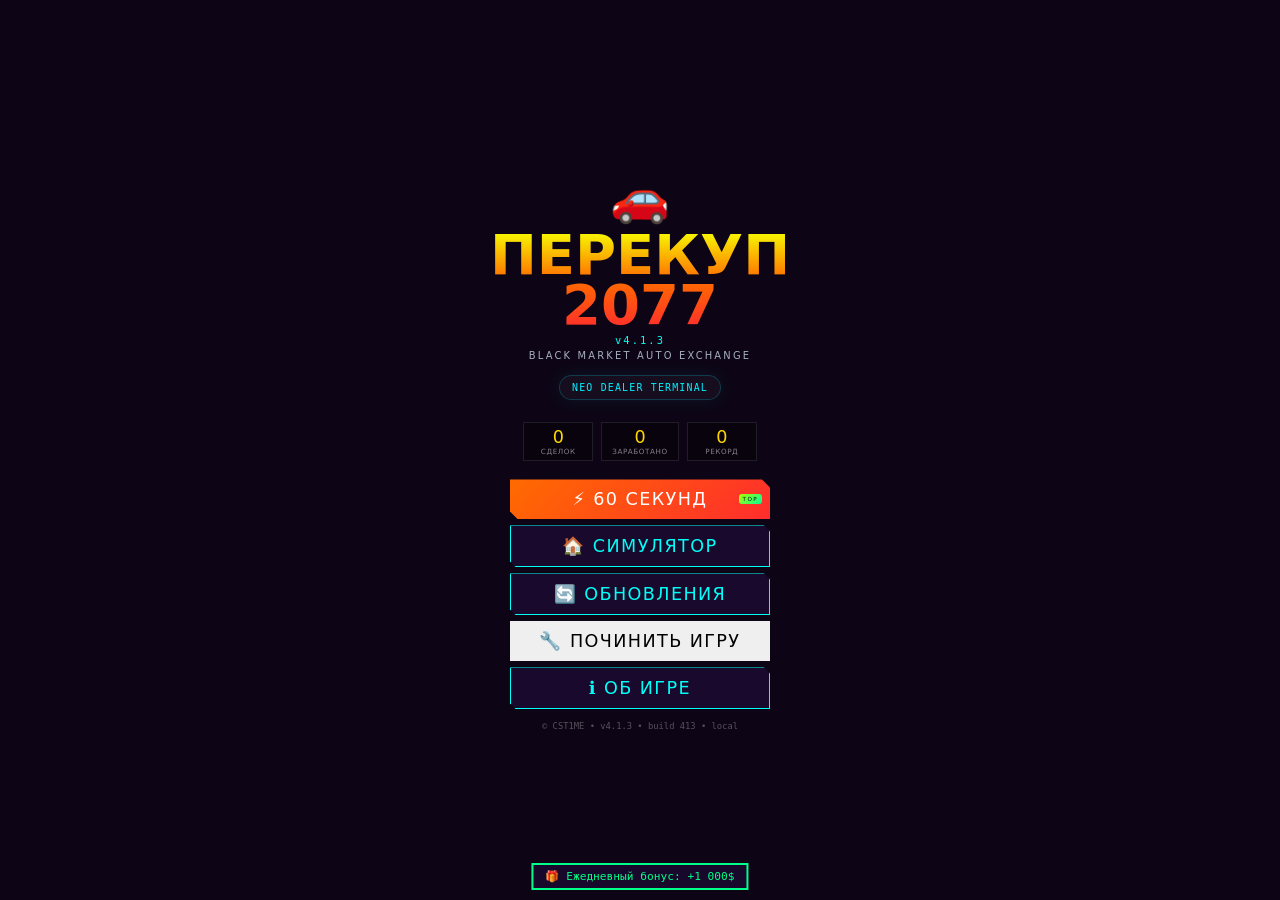
==== commit bb4996e9: "Add files via upload" ====
--- a/index.html
+++ b/index.html
@@ -86,7 +86,7 @@
 window.buy = window.haggle = window.skip = window.inspect = function() {
   console.warn('[FALLBACK] Game function called before module loaded');
 };
-window.refreshMarket = window.sellFromModal = window.setSrvFromModal = function() {
+window.refreshMarket = window.nextDayWithAd = window.sellFromModal = window.setSrvFromModal = function() {
   console.warn('[FALLBACK] Sim function called before module loaded');
 };
 window.checkForUpdate = window.applyUpdate = window.resetAppCachesAndReload = window.toggleEmergencyMode = function() {
@@ -97,10 +97,10 @@
 <!-- =============== FORCE UPDATE SYSTEM =============== -->
 <script>
 (function(){
-  var BUILD = 406;
+  var BUILD = 413;
   var URL = './version.json';
   var EMERGENCY_KEY = 'p2077_emergency_off';
-  var EMBEDDED = { version: 406, build: 406, versionName: '4.0.5', min_supported: 300, forceUpdateBelow: 300, apk_url: '', web_url: './', changelog: ['Исправлены onclick кнопки','Fallback-стабы в head','Стабильная работа в WebView'], notes: 'Локальный режим.' };
+  var EMBEDDED = { version: 411, build: 411, versionName: '4.0.5', min_supported: 300, forceUpdateBelow: 300, apk_url: '', web_url: './', changelog: ['Исправлены onclick кнопки','Fallback-стабы в head','Стабильная работа в WebView'], notes: 'Локальный режим.' };
 
   window.isInApk = function() {
     return /wv/.test(navigator.userAgent) || window.__APK_PACKAGE_OK !== undefined;
@@ -203,6 +203,23 @@
   else setTimeout(check, 100);
 })();
 </script>
+
+<!-- Yandex Games SDK -->
+<script src="/sdk.js"></script>
+<script>
+window.ysdk = null;
+window.yandexSDKInitPromise = (async function(){
+  try {
+    if (typeof YaGames === "undefined" || !YaGames.init) return null;
+    window.ysdk = await YaGames.init();
+    console.log("[YG] SDK ready");
+    return window.ysdk;
+  } catch (e) {
+    console.warn("[YG] SDK init failed", e);
+    return null;
+  }
+})();
+</script>
 </head>
 <body>
 <div class="bg"></div>
@@ -218,7 +235,7 @@
 <div class="screen menu active" id="menu-screen">
   <div class="menu-logo">🚗</div>
   <h1 class="menu-title">ПЕРЕКУП<br/>2077</h1>
-  <p class="menu-sub">v4.0.6</p>
+  <p class="menu-sub">v4.1.3</p>
   <p class="menu-subline">BLACK MARKET AUTO EXCHANGE</p>
   <div class="build-chip">NEO DEALER TERMINAL</div>
   <div class="global-stats">
@@ -233,7 +250,7 @@
     <button class="mbtn" onclick="repairGame()">🔧 ПОЧИНИТЬ ИГРУ</button>
     <button class="mbtn mbtn-sec" onclick="showAbout()">ℹ️ ОБ ИГРЕ</button>
   </div>
-  <p class="menu-ver">© CST1ME • <span id="build-info">v4.0.6</span></p>
+  <p class="menu-ver">© CST1ME • <span id="build-info">v4.1.3</span></p>
 </div>
 
 <!-- REPAIR MODAL -->
@@ -339,7 +356,7 @@
       <button class="tab" data-p="skills">📊Скиллы</button>
     </div>
     <div class="panel active" id="market">
-      <div class="sec-hdr"><span class="sec-title">🏪 Рынок</span><button class="ref-btn" onclick="refreshMarket()">🔄 День</button></div>
+      <div class="sec-hdr"><span class="sec-title">🏪 Рынок</span><button class="ref-btn" onclick="nextDayWithAd()">📺 След. день</button></div>
       <div class="market-intel" id="market-intel">
         <div class="mi-chip" id="market-tier">🏆 Новичок</div>
         <div class="mi-chip" id="market-risk">⚠️ Средний</div>
@@ -391,7 +408,7 @@
 <div class="screen" id="about-screen">
   <div class="hdr"><div class="hdr-left"><button class="back" onclick="toMenu()">←</button><span class="hdr-title">ℹ️ ОБ ИГРЕ</span></div></div>
   <div class="about-body">
-    <div class="about-hdr"><div class="about-logo">🚗</div><div class="about-title">ПЕРЕКУП 2077</div><div class="about-ver">v4.0.6</div></div>
+    <div class="about-hdr"><div class="about-logo">🚗</div><div class="about-title">ПЕРЕКУП 2077</div><div class="about-ver">v4.1.3</div></div>
     <div class="about-sec"><div class="about-sec-title">⚡ 60 Секунд</div><div class="about-text">🔥 КОМБО x5<br/>⚡ СКОРОСТЬ +50%<br/>💎 ЛЕГЕНДАРКИ</div></div>
     <div class="about-sec"><div class="about-sec-title">🏠 Симулятор</div><div class="about-text">🛠️ УСЛУГИ<br/>🚕 ТАКСИ<br/>📅 СОБЫТИЯ</div></div>
     <div class="about-sec license"><div class="dev-name">CST1ME</div><div class="license-text">© 2024-2077</div></div>
@@ -402,7 +419,7 @@
 <div class="screen" id="patch-screen">
   <div class="hdr"><div class="hdr-left"><button class="back" onclick="toMenu()">←</button><span class="hdr-title">🔄 ОБНОВЛЕНИЯ</span></div><div class="stats"><div class="stat combo">🔧<span id="pn-build">404</span></div><div class="stat money">🚀<span id="pn-ver">4.0.4</span></div></div></div>
   <div class="about-body">
-    <div class="about-sec changelog"><div class="about-sec-title" id="pn-title">v4.0.6</div><div class="about-text" id="pn-notes">Загрузка...</div></div>
+    <div class="about-sec changelog"><div class="about-sec-title" id="pn-title">v4.1.3</div><div class="about-text" id="pn-notes">Загрузка...</div></div>
     <div class="about-sec"><div class="about-sec-title">⬇️ Статус</div><div id="pn-status" style="margin-bottom:10px;font-size:13px;color:#aaa;">Готов к проверке</div><div style="display:flex;gap:8px;"><button class="mbtn mbtn-sec" onclick="checkForUpdate(true)" style="flex:1;">🔍 Проверить</button><button class="mbtn mbtn-main" id="pn-update-btn" onclick="applyUpdate()" style="flex:1;display:none;">⬇️ Обновить</button></div></div>
   </div>
 </div>
--- a/styles.css
+++ b/styles.css
@@ -616,8 +616,8 @@
 .tab:active, .tab.active { border-color: var(--neon-cyan); color: var(--neon-cyan); }
 .tab.active { background: rgba(0, 255, 247, 0.1); }
 
-.panel { display: none; flex: 1; overflow-y: auto; padding: 6px; -webkit-overflow-scrolling: touch; }
-.panel.active { display: block; }
+.panel { display: none; flex: 1; overflow-y: auto; padding: 6px; -webkit-overflow-scrolling: touch; min-height: 0; }
+.panel.active { display: flex; flex-direction: column; overflow-y: auto; }
 
 .sec-hdr { display: flex; justify-content: space-between; align-items: center; margin-bottom: 6px; gap: 8px; }
 .sec-title { font-family: var(--f-title); font-size: clamp(0.9rem, 4vw, 1.1rem); color: var(--neon-cyan); }
@@ -1643,3 +1643,215 @@
   .gbox-val { font-size: 0.78rem; }
   .garage-headline { font-size: 0.60rem; }
 }
+
+/* Fix services scroll */
+#services {
+  overflow-y: auto !important;
+  -webkit-overflow-scrolling: touch;
+}
+#services .srv-grid {
+  padding-bottom: 100px;
+}
+
+/* ===== COMPACT FIT - всё на 1 экран ===== */
+
+/* Компактные карточки машин на рынке */
+.scar.neo-card {
+  padding: 6px !important;
+  border-radius: 10px !important;
+}
+.scar-media {
+  height: 80px !important;
+  border-radius: 8px !important;
+}
+.scar-body {
+  padding: 6px 4px 4px !important;
+}
+.scar-name {
+  font-size: 11px !important;
+  white-space: nowrap;
+  overflow: hidden;
+  text-overflow: ellipsis;
+}
+.scar-year {
+  font-size: 9px !important;
+}
+.scar-comment {
+  font-size: 9px !important;
+  max-height: 28px;
+  overflow: hidden;
+}
+.scar-stats {
+  gap: 4px !important;
+}
+.sstat {
+  padding: 3px 5px !important;
+}
+.sstat-lbl {
+  font-size: 8px !important;
+}
+.sstat-val {
+  font-size: 10px !important;
+}
+.scar-condition {
+  height: 4px !important;
+  margin: 4px 0 !important;
+}
+.scar-tags {
+  display: none !important;
+}
+.scar-price-row {
+  margin-top: 4px !important;
+  gap: 4px !important;
+}
+.scar-price {
+  font-size: 12px !important;
+}
+.scar-btn.buy {
+  padding: 5px 10px !important;
+  font-size: 10px !important;
+}
+
+/* Сетка 2x3 машин */
+.car-grid {
+  display: grid !important;
+  grid-template-columns: repeat(2, 1fr) !important;
+  gap: 6px !important;
+  padding: 4px !important;
+}
+
+/* Компактный хедер рынка */
+.market-intel {
+  margin-bottom: 4px !important;
+}
+.mi-chip {
+  font-size: 9px !important;
+  padding: 3px 6px !important;
+}
+.sec-hdr {
+  padding: 4px 8px !important;
+}
+.sec-title {
+  font-size: 12px !important;
+}
+.ref-btn {
+  padding: 4px 8px !important;
+  font-size: 10px !important;
+}
+
+/* Компактные табы */
+.tabs {
+  gap: 2px !important;
+  padding: 4px !important;
+}
+.tab {
+  padding: 6px 8px !important;
+  font-size: 10px !important;
+}
+
+/* Компактный header */
+.hdr {
+  padding: 6px 10px !important;
+}
+.stat {
+  font-size: 11px !important;
+}
+
+/* Панель без скролла */
+.panel {
+  overflow-y: auto !important;
+  -webkit-overflow-scrolling: touch !important;
+}
+#services {
+  overflow-y: auto !important;
+}
+#services .srv-grid {
+  padding-bottom: 80px !important;
+}
+
+/* 60 секунд - компактный offer */
+.offer {
+  padding: 10px !important;
+}
+.offer-content {
+  padding: 10px !important;
+}
+.seller-ava {
+  font-size: 24px !important;
+}
+.seller-name {
+  font-size: 12px !important;
+}
+.car-emoji {
+  font-size: 28px !important;
+}
+.car-name {
+  font-size: 14px !important;
+}
+.car-year {
+  font-size: 11px !important;
+}
+.comment {
+  font-size: 11px !important;
+  padding: 6px !important;
+}
+.price-val {
+  font-size: 20px !important;
+}
+.price-real {
+  font-size: 12px !important;
+}
+.obtn {
+  width: 50px !important;
+  height: 50px !important;
+  font-size: 20px !important;
+}
+
+/* Таймер компактный */
+.timer-row {
+  gap: 8px !important;
+  padding: 8px !important;
+}
+.timer {
+  font-size: 36px !important;
+}
+.timer-label {
+  font-size: 9px !important;
+}
+.combo-mult {
+  font-size: 18px !important;
+}
+.lives-hearts {
+  font-size: 14px !important;
+}
+.speed-val {
+  font-size: 14px !important;
+}
+.round-stats {
+  gap: 16px !important;
+  padding: 6px !important;
+}
+.rstat-val {
+  font-size: 16px !important;
+}
+.rstat-lbl {
+  font-size: 9px !important;
+}
+
+
+/* ===== Yandex Ads / Neo Dealer Terminal ===== */
+.ad-terminal-box { margin-top: 12px; border: 1px solid rgba(0,255,247,0.45); background: linear-gradient(180deg, rgba(8,14,24,0.92), rgba(20,10,38,0.92)); box-shadow: 0 0 18px rgba(0,255,247,0.12), inset 0 0 20px rgba(255,0,255,0.06); }
+.ad-terminal-actions { display: flex; flex-direction: column; gap: 8px; }
+.ad-terminal-note { color: rgba(255,255,255,0.72); font-size: 0.72rem; line-height: 1.35; }
+.ad-terminal-btn { width: 100%; border: 1px solid var(--neon-cyan); background: linear-gradient(135deg, rgba(0,255,247,0.14), rgba(255,0,255,0.12)); color: var(--neon-cyan); font-family: var(--f-mono); letter-spacing: 0.08em; padding: 10px 12px; cursor: pointer; text-transform: uppercase; box-shadow: 0 0 14px rgba(0,255,247,0.18), inset 0 0 10px rgba(0,255,247,0.08); transition: transform 0.15s ease, box-shadow 0.15s ease, border-color 0.15s ease; }
+.ad-terminal-btn:hover, .ad-terminal-btn:active { transform: translateY(-1px); border-color: var(--neon-gold); color: var(--neon-gold); box-shadow: 0 0 18px rgba(255,215,0,0.18), inset 0 0 12px rgba(255,215,0,0.08); }
+.ad-terminal-btn.reward { margin-top: 8px; font-size: 0.72rem; padding: 8px 10px; }
+.dmg .ad-terminal-btn { margin-top: 8px; }
+
+
+.taxi-meta-row { display:flex; justify-content:space-between; gap:8px; margin:10px 0 6px; font-family: var(--f-mono); font-size: 0.72rem; }
+.taxi-rank, .taxi-difficulty { border:1px solid rgba(0,255,247,0.3); padding:6px 8px; background:rgba(0,255,247,0.06); color:var(--neon-cyan); }
+.taxi-xpbar { height:8px; border:1px solid rgba(255,215,0,0.35); background:rgba(255,255,255,0.05); margin:10px 0 8px; overflow:hidden; }
+.taxi-xpfill { height:100%; background:linear-gradient(90deg, rgba(255,215,0,0.55), rgba(0,255,247,0.85)); box-shadow:0 0 10px rgba(0,255,247,0.35); }
+.ref-btn { font-family: var(--f-mono); border: 1px solid var(--neon-cyan); background: linear-gradient(135deg, rgba(0,255,247,0.14), rgba(255,0,255,0.12)); color: var(--neon-cyan); box-shadow: 0 0 14px rgba(0,255,247,0.18), inset 0 0 10px rgba(0,255,247,0.08); }
+.ref-btn:active, .ref-btn:hover { border-color: var(--neon-gold); color: var(--neon-gold); }
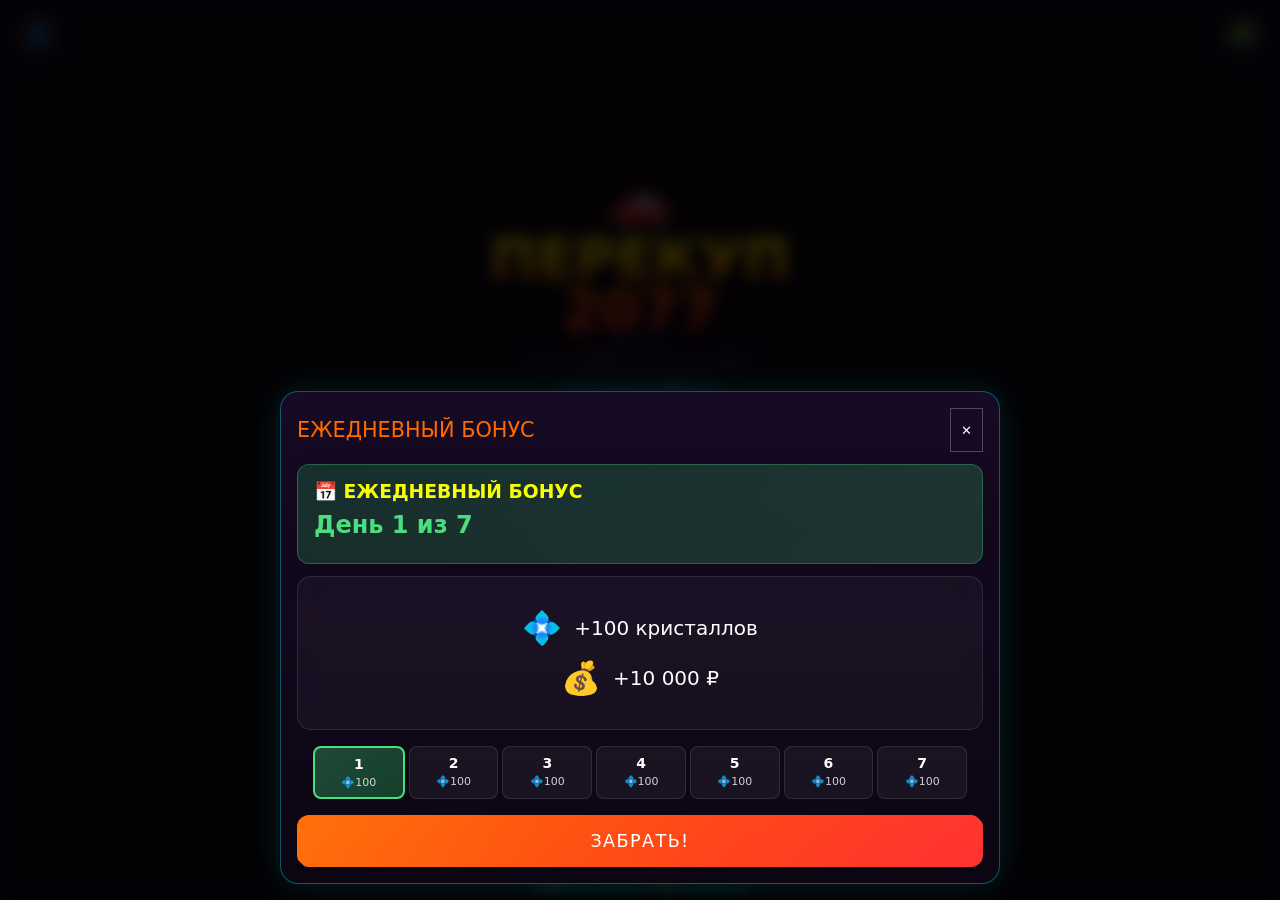
==== commit 6bc28e51: "Add files via upload" ====
--- a/index.html
+++ b/index.html
@@ -6,11 +6,15 @@
 <meta content="#0d0515" name="theme-color"/>
 <meta name="mobile-web-app-capable" content="yes"/>
 <meta name="apple-mobile-web-app-capable" content="yes"/>
+<meta name="apple-mobile-web-app-status-bar-style" content="black-translucent"/>
+<meta name="format-detection" content="telephone=no"/>
+<meta name="msapplication-tap-highlight" content="no"/>
 <title>ПЕРЕКУП 2077</title>
-<link rel="preconnect" href="https://fonts.googleapis.com"/>
-<link rel="preconnect" href="https://fonts.gstatic.com" crossorigin/>
-<link href="https://fonts.googleapis.com/css2?family=Oswald:wght@400;600&family=Bebas+Neue&family=Share+Tech+Mono&display=swap" rel="stylesheet"/>
-<link href="./styles.css" rel="stylesheet"/>
+<link rel="preload" href="./styles.css" as="style" onload="this.onload=null;this.rel='stylesheet'"/>
+<noscript><link href="./styles.css" rel="stylesheet"/></noscript>
+<link rel="preload" href="./js/main.js" as="script" crossorigin/>
+<link rel="preconnect" href="https://yandex.ru"/>
+<link rel="dns-prefetch" href="https://yandex.ru"/>
 <link rel="manifest" href="./manifest.json"/>
 
 <!-- ============ FALLBACK STUBS - MUST BE FIRST ============ -->
@@ -97,7 +101,7 @@
 <!-- =============== FORCE UPDATE SYSTEM =============== -->
 <script>
 (function(){
-  var BUILD = 413;
+  var BUILD = 460;
   var URL = './version.json';
   var EMERGENCY_KEY = 'p2077_emergency_off';
   var EMBEDDED = { version: 411, build: 411, versionName: '4.0.5', min_supported: 300, forceUpdateBelow: 300, apk_url: '', web_url: './', changelog: ['Исправлены onclick кнопки','Fallback-стабы в head','Стабильная работа в WebView'], notes: 'Локальный режим.' };
@@ -143,26 +147,8 @@
   }
 
   function showForceUpdate(d) {
-    var o = document.getElementById('force-update-modal');
-    if (o) o.remove();
-
-    var changelog = Array.isArray(d.changelog) ? d.changelog : [];
-    var log = changelog.map(function(c) { return '<div style="padding:3px 0;font-size:13px;">• ' + c + '</div>'; }).join('');
-    var apkUrl = d.apk_url || d.apkUrl || d.web_url || './';
-
-    var m = document.createElement('div');
-    m.id = 'force-update-modal';
-    m.innerHTML = '<div style="position:fixed;inset:0;background:rgba(0,0,0,0.95);z-index:999999;display:flex;align-items:center;justify-content:center;padding:16px;"><div style="background:linear-gradient(145deg,#1a0a2e,#0d0515);border:2px solid #ff0066;border-radius:20px;padding:24px;max-width:360px;text-align:center;box-shadow:0 0 60px rgba(255,0,102,0.5);"><div style="font-size:56px;">🚨</div><div style="font-family:Bebas Neue,sans-serif;font-size:26px;color:#ff0066;">КРИТИЧЕСКОЕ ОБНОВЛЕНИЕ</div><div style="font-size:13px;color:#ffd700;margin:8px 0 16px;">Версия ' + (d.versionName || d.version || '?') + '</div><div style="text-align:left;background:rgba(0,0,0,0.5);padding:12px;border-radius:10px;max-height:140px;overflow-y:auto;margin-bottom:16px;">' + log + '</div><button id="fu-btn" style="width:100%;padding:16px;background:linear-gradient(135deg,#ff6600,#ff0066);color:#fff;border:none;border-radius:10px;font-size:17px;font-weight:bold;cursor:pointer;">⚡ ОТКРЫТЬ ОБНОВЛЕНИЕ</button><button id="fu-reload" style="width:100%;margin-top:10px;padding:14px;background:#00f0ff;color:#000;border:none;border-radius:10px;font-weight:bold;cursor:pointer;">🧹 ОЧИСТИТЬ КЭШ И ПЕРЕЗАПУСТИТЬ</button><div style="margin-top:14px;font-size:10px;color:rgba(255,255,255,0.3);">Без обновления игра не запустится</div></div></div>';
-    document.body.appendChild(m);
-
-    document.getElementById('fu-btn').onclick = function() { openExternal(apkUrl); };
-    document.getElementById('fu-reload').onclick = function() {
-      this.disabled = true;
-      this.textContent = '⏳ Очищаю...';
-      window.nukeAllCaches().then(function() {
-        location.href = './index.html?clean=' + Date.now();
-      });
-    };
+    window._updateData = d;
+    window.__hiddenUpdateAvailable = true;
   }
 
   function check() {
@@ -233,9 +219,14 @@
 
 <!-- MENU -->
 <div class="screen menu active" id="menu-screen">
+  <div class="menu-top-bar">
+    <button class="profile-icon-btn" onclick="openProfile()">👤</button>
+    <div class="menu-top-spacer"></div>
+    <button class="extras-icon-btn" onclick="openExtras()">🧩</button>
+  </div>
   <div class="menu-logo">🚗</div>
   <h1 class="menu-title">ПЕРЕКУП<br/>2077</h1>
-  <p class="menu-sub">v4.1.3</p>
+  <p class="menu-sub">v5.4.5</p>
   <p class="menu-subline">BLACK MARKET AUTO EXCHANGE</p>
   <div class="build-chip">NEO DEALER TERMINAL</div>
   <div class="global-stats">
@@ -243,14 +234,18 @@
     <div class="gstat"><div class="gstat-val" id="g-profit">0</div><div class="gstat-lbl">ЗАРАБОТАНО</div></div>
     <div class="gstat"><div class="gstat-val" id="g-best">0</div><div class="gstat-lbl">РЕКОРД</div></div>
   </div>
+  <div class="global-stats retention-bar">
+    <div class="gstat"><div class="gstat-val" id="ret-streak">0</div><div class="gstat-lbl">СТРИК</div></div>
+    <div class="gstat"><div class="gstat-val" id="ret-lot">—</div><div class="gstat-lbl">ЛОТ ДНЯ</div></div>
+    <div class="gstat"><div class="gstat-val" id="ret-vip">FREE</div><div class="gstat-lbl">СТАТУС</div></div>
+  </div>
   <div class="menu-btns">
     <button class="mbtn mbtn-main" onclick="startSixty()">⚡ 60 СЕКУНД <span class="badge top-badge-mini">TOP</span></button>
     <button class="mbtn mbtn-sec" onclick="startSim()">🏠 СИМУЛЯТОР</button>
-    <button class="mbtn mbtn-sec" onclick="showPatchNotes()">🔄 ОБНОВЛЕНИЯ</button>
-    <button class="mbtn" onclick="repairGame()">🔧 ПОЧИНИТЬ ИГРУ</button>
+    <button class="mbtn mbtn-wheel" onclick="openWheelOfFortune()">🎰 КОЛЕСО УДАЧИ</button>
     <button class="mbtn mbtn-sec" onclick="showAbout()">ℹ️ ОБ ИГРЕ</button>
   </div>
-  <p class="menu-ver">© CST1ME • <span id="build-info">v4.1.3</span></p>
+  <p class="menu-ver">© <a href="https://t.me/CST1ME" onclick="openExternal('https://t.me/CST1ME');return false;" class="menu-link">CST1ME</a> • <span id="build-info">v5.4.5</span></p>
 </div>
 
 <!-- REPAIR MODAL -->
@@ -275,8 +270,8 @@
         <div class="modal-sec-title">Сервис</div>
         <p style="opacity:0.85;margin:0 0 10px 0;">Сброс текущей сим-сессии сохраняет достижения и рекорды. Аварийный режим отключает SW и кеши.</p>
         <button class="mbtn mbtn-sec" onclick="softResetSession()">🧼 Сбросить сессию</button>
-        <button class="mbtn" style="margin-top:10px;" onclick="resetAppCachesAndReload()">☢️ Жёсткая чистка кешей</button>
-        <button class="mbtn mbtn-sec" style="margin-top:10px;" onclick="toggleEmergencyMode()">🛑 Аварийный выключатель</button>
+        <button class="mbtn" style="margin-top:10px;display:none;" onclick="resetAppCachesAndReload()">☢️ Жёсткая чистка кешей</button>
+        <button class="mbtn mbtn-sec" style="margin-top:10px;display:none;" onclick="toggleEmergencyMode()">🛑 Аварийный выключатель</button>
       </div>
     </div>
   </div>
@@ -296,8 +291,8 @@
     <div class="pregame" id="pregame">
       <div class="pregame-icon">💼</div>
       <div class="pregame-title">ГОТОВ К СДЕЛКАМ?</div>
-      <div class="pregame-desc">60 секунд!<br/>5 попыток на торг!</div>
-      <div class="features"><div class="feature">🔥 КОМБО</div><div class="feature">⚡ СКОРОСТЬ</div><div class="feature new">💎 ЛЕГЕНДЫ</div></div>
+      <div class="pregame-desc">60 секунд!<br/>3 фазы рынка, инспект и финальный рывок!</div>
+      <div class="features"><div class="feature">🔥 КОМБО</div><div class="feature">🔍 INSPECT</div><div class="feature new">🏁 FINAL RUSH</div></div>
       <button class="start-btn" onclick="startRound()">🚀 ПОГНАЛИ!</button>
       <div class="best">🏆 Рекорд: <span id="s-best">0</span>₽</div>
     </div>
@@ -407,19 +402,64 @@
 <!-- ABOUT -->
 <div class="screen" id="about-screen">
   <div class="hdr"><div class="hdr-left"><button class="back" onclick="toMenu()">←</button><span class="hdr-title">ℹ️ ОБ ИГРЕ</span></div></div>
-  <div class="about-body">
-    <div class="about-hdr"><div class="about-logo">🚗</div><div class="about-title">ПЕРЕКУП 2077</div><div class="about-ver">v4.1.3</div></div>
-    <div class="about-sec"><div class="about-sec-title">⚡ 60 Секунд</div><div class="about-text">🔥 КОМБО x5<br/>⚡ СКОРОСТЬ +50%<br/>💎 ЛЕГЕНДАРКИ</div></div>
-    <div class="about-sec"><div class="about-sec-title">🏠 Симулятор</div><div class="about-text">🛠️ УСЛУГИ<br/>🚕 ТАКСИ<br/>📅 СОБЫТИЯ</div></div>
-    <div class="about-sec license"><div class="dev-name">CST1ME</div><div class="license-text">© 2024-2077</div></div>
+  <div class="about-body about-body-upgraded">
+    <div class="about-hero-card">
+      <div class="about-hero-top">
+        <div class="about-logo">🚗</div>
+        <div>
+          <div class="about-title">ПЕРЕКУП 2077</div>
+          <div class="about-subtitle">Неоновый рынок, быстрые сделки и рост с нуля до легенды.</div>
+        </div>
+      </div>
+      <div class="about-ver">v5.4.5</div>
+      <div class="about-chip-row">
+        <span class="about-chip">⚡ 60 секунд</span>
+        <span class="about-chip">🏠 Симулятор</span>
+        <span class="about-chip">🎯 Активности</span>
+        <span class="about-chip">📈 Прогресс</span>
+      </div>
+    </div>
+
+    <div class="about-sec about-news">
+      <div class="about-sec-title">📰 НОВОСТИ ПРОЕКТА</div>
+      <div class="about-news-card">
+        <div class="about-news-title">Следи за обновлениями и новыми режимами</div>
+        <div class="about-text">В каналах проекта появляются анонсы патчей, идеи от сообщества и свежие новости по ПЕРЕКУП 2077.</div>
+        <div class="about-socials">
+          <button class="about-social tg" onclick="openExternal('https://t.me/PEREKUP2077')">Telegram канала</button>
+          <button class="about-social vk" onclick="openExternal('https://vk.com/perekup2077')">VK сообщества</button>
+        </div>
+      </div>
+    </div>
+
+    <div class="about-grid">
+      <div class="about-sec">
+        <div class="about-sec-title">⚡ РЕЖИМ 60 СЕКУНД</div>
+        <div class="about-text">Быстрые флипы, серия сделок, охота за рекордом и давление времени. Подходит для коротких, но напряжённых сессий.</div>
+      </div>
+      <div class="about-sec">
+        <div class="about-sec-title">🏙️ СИМУЛЯТОР</div>
+        <div class="about-text">Покупай машины, усиливай их через услуги, прокачивай репутацию, копи активы и двигайся к всё более дорогим сделкам.</div>
+      </div>
+      <div class="about-sec">
+        <div class="about-sec-title">🎯 АКТИВНОСТИ</div>
+        <div class="about-text">Миссии и еженедельные события собраны в одном разделе, чтобы меню оставалось чище, а цели — понятнее.</div>
+      </div>
+      <div class="about-sec">
+        <div class="about-sec-title">🤝 ОТ РАЗРАБОТЧИКА</div>
+        <div class="about-text">Игра развивается постепенно. Основа остаётся бесплатной, а новые фишки добавляются так, чтобы не ломать честный прогресс.</div>
+      </div>
+    </div>
+
+    <div class="about-sec license about-dev-card"><div class="dev-name">CST1ME</div><div class="license-text">© 2024-2077</div></div>
   </div>
 </div>
 
 <!-- PATCH NOTES -->
-<div class="screen" id="patch-screen">
+<div class="screen" id="patch-screen" style="display:none">
   <div class="hdr"><div class="hdr-left"><button class="back" onclick="toMenu()">←</button><span class="hdr-title">🔄 ОБНОВЛЕНИЯ</span></div><div class="stats"><div class="stat combo">🔧<span id="pn-build">404</span></div><div class="stat money">🚀<span id="pn-ver">4.0.4</span></div></div></div>
   <div class="about-body">
-    <div class="about-sec changelog"><div class="about-sec-title" id="pn-title">v4.1.3</div><div class="about-text" id="pn-notes">Загрузка...</div></div>
+    <div class="about-sec changelog"><div class="about-sec-title" id="pn-title">v4.5.0</div><div class="about-text" id="pn-notes">Загрузка...</div></div>
     <div class="about-sec"><div class="about-sec-title">⬇️ Статус</div><div id="pn-status" style="margin-bottom:10px;font-size:13px;color:#aaa;">Готов к проверке</div><div style="display:flex;gap:8px;"><button class="mbtn mbtn-sec" onclick="checkForUpdate(true)" style="flex:1;">🔍 Проверить</button><button class="mbtn mbtn-main" id="pn-update-btn" onclick="applyUpdate()" style="flex:1;display:none;">⬇️ Обновить</button></div></div>
   </div>
 </div>
@@ -428,5 +468,8 @@
 
 <script type="module" src="./js/update/patches.js"></script>
 <script type="module" src="./js/main.js"></script>
+<!-- Autosave indicator -->
+<div id="autosave-indicator" class="autosave-indicator">💾 Сохранено</div>
+<div id="growth-modal" class="growth-modal" aria-hidden="true"></div>
 </body>
 </html>
--- a/styles.css
+++ b/styles.css
@@ -1,241 +1,254 @@
-/* PEREKUP 2077 — Mobile-first responsive styles v3.0.4 */
+/* ============ МОБИЛЬНЫЕ ОПТИМИЗАЦИИ APK v5.4.5 ============ */
+
+/* Отключаем выделение текста на кнопках */
+button, .mbtn, .obtn, .extras-btn {
+  -webkit-user-select: none;
+  user-select: none;
+  -webkit-tap-highlight-color: transparent;
+  touch-action: manipulation;
+}
+
+/* Минимальный размер тач-зоны 44px */
+button, .mbtn, .extras-btn, .profile-icon-btn, .extras-icon-btn {
+  min-height: 44px;
+}
+
+/* Плавный скролл */
+.screen, .growth-body, .sim-body {
+  -webkit-overflow-scrolling: touch;
+  scroll-behavior: smooth;
+}
+
+/* GPU ускорение для анимаций */
+.screen, .modal, .growth-modal, .card {
+  transform: translateZ(0);
+  -webkit-transform: translateZ(0);
+  will-change: transform, opacity;
+}
+
+/* Предотвращаем pull-to-refresh */
+body {
+  overscroll-behavior-y: contain;
+}
+
+/* Фикс для notch/island */
+.menu-top-bar {
+  padding-top: env(safe-area-inset-top, 0px);
+}
+
+/* Оптимизация шрифтов */
+body {
+  text-rendering: optimizeSpeed;
+  -webkit-font-smoothing: antialiased;
+}
 
 :root {
-  --f-title: system-ui, -apple-system, "Segoe UI", Roboto, Arial, sans-serif;
-  --f-body: system-ui, -apple-system, "Segoe UI", Roboto, Arial, sans-serif;
-  --f-mono: ui-monospace, SFMono-Regular, Menlo, Monaco, Consolas, monospace;
-  --neon-yellow: #f7ff00;
-  --neon-orange: #ff6b00;
-  --neon-red: #ff2d2d;
-  --neon-cyan: #00fff7;
-  --neon-pink: #ff00ff;
-  --neon-gold: #ffd700;
-  --neon-green: #00ff88;
-  --dark: #0d0515;
-  --card-bg: rgba(26, 10, 46, 0.95);
-  --success: #00ff88;
-  /* Safe area insets for notch devices */
-  --safe-top: env(safe-area-inset-top, 0px);
-  --safe-bottom: env(safe-area-inset-bottom, 0px);
-  --safe-left: env(safe-area-inset-left, 0px);
-  --safe-right: env(safe-area-inset-right, 0px);
-}
+--f-title: system-ui, -apple-system, "Segoe UI", Roboto, Arial, sans-serif;
+--f-body: system-ui, -apple-system, "Segoe UI", Roboto, Arial, sans-serif;
+--f-mono: ui-monospace, SFMono-Regular, Menlo, Monaco, Consolas, monospace;
+--neon-yellow: #f7ff00;
+--neon-orange: #ff6b00;
+--neon-red: #ff2d2d;
+--neon-cyan: #00fff7;
+--neon-pink: #ff00ff;
+--neon-gold: #ffd700;
+--neon-green: #00ff88;
+--dark: #0d0515;
+--card-bg: rgba(26, 10, 46, 0.95);
+--success: #00ff88;
 
+--safe-top: env(safe-area-inset-top, 0px);
+--safe-bottom: env(safe-area-inset-bottom, 0px);
+--safe-left: env(safe-area-inset-left, 0px);
+--safe-right: env(safe-area-inset-right, 0px);
+}
 html.fonts-ready {
-  --f-title: "Bebas Neue", system-ui, sans-serif;
-  --f-body: "Oswald", system-ui, sans-serif;
-  --f-mono: "Share Tech Mono", ui-monospace, monospace;
-}
-
+--f-title: "Bebas Neue", system-ui, sans-serif;
+--f-body: "Oswald", system-ui, sans-serif;
+--f-mono: "Share Tech Mono", ui-monospace, monospace;
+}
 * { margin: 0; padding: 0; box-sizing: border-box; -webkit-tap-highlight-color: transparent; }
-
 html, body {
-  height: 100%;
-  height: 100dvh; /* dynamic viewport height for mobile */
-  overflow: hidden;
-  touch-action: manipulation;
-  font-family: var(--f-body);
-  background: var(--dark);
-  color: #fff;
-  -webkit-user-select: none;
-  user-select: none;
-  overscroll-behavior: none;
-}
-
-/* Background */
+height: 100%;
+height: 100dvh; 
+overflow: hidden;
+touch-action: manipulation;
+font-family: var(--f-body);
+background: var(--dark);
+color: #fff;
+-webkit-user-select: none;
+user-select: none;
+overscroll-behavior: none;
+}
 .bg {
-  position: fixed;
-  inset: 0;
-  z-index: -1;
-  background:
-    radial-gradient(ellipse at 0% 100%, rgba(255, 0, 255, 0.15) 0%, transparent 50%),
-    radial-gradient(ellipse at 100% 0%, rgba(255, 107, 0, 0.15) 0%, transparent 50%),
-    linear-gradient(180deg, #0d0515 0%, #1a0a2e 100%);
-  pointer-events: none;
-}
-
+position: fixed;
+inset: 0;
+z-index: -1;
+background:
+radial-gradient(ellipse at 0% 100%, rgba(255, 0, 255, 0.15) 0%, transparent 50%),
+radial-gradient(ellipse at 100% 0%, rgba(255, 107, 0, 0.15) 0%, transparent 50%),
+linear-gradient(180deg, #0d0515 0%, #1a0a2e 100%);
+pointer-events: none;
+}
 .scan-line {
-  position: fixed;
-  width: 100%;
-  height: 2px;
-  background: linear-gradient(90deg, transparent, var(--neon-cyan), transparent);
-  animation: scan 3s linear infinite;
-  z-index: -1;
-  opacity: 0.5;
-  pointer-events: none;
+position: fixed;
+width: 100%;
+height: 2px;
+background: linear-gradient(90deg, transparent, var(--neon-cyan), transparent);
+animation: scan 3s linear infinite;
+z-index: -1;
+opacity: 0.5;
+pointer-events: none;
 }
 @keyframes scan { 0% { top: 0; } 100% { top: 100%; } }
-
-/* Screens */
 .screen {
-  display: none;
-  height: 100%;
-  height: 100dvh;
-  flex-direction: column;
-  padding-top: var(--safe-top);
-  padding-bottom: var(--safe-bottom);
-  padding-left: var(--safe-left);
-  padding-right: var(--safe-right);
+display: none;
+height: 100%;
+height: 100dvh;
+flex-direction: column;
+padding-top: var(--safe-top);
+padding-bottom: var(--safe-bottom);
+padding-left: var(--safe-left);
+padding-right: var(--safe-right);
 }
 .screen.active { display: flex; }
-
-/* ==================== MENU ==================== */
 .menu {
-  justify-content: center;
-  align-items: center;
-  text-align: center;
-  padding: 12px;
-  gap: 4px;
-  overflow-y: auto;
-}
-
+justify-content: center;
+align-items: center;
+text-align: center;
+padding: 12px;
+gap: 4px;
+overflow-y: auto;
+}
 .menu-logo { font-size: clamp(2rem, 8vw, 3rem); animation: float 2s ease-in-out infinite; }
 @keyframes float { 0%, 100% { transform: translateY(0); } 50% { transform: translateY(-6px); } }
-
 .menu-title {
-  font-family: var(--f-title);
-  font-size: clamp(1.8rem, 10vw, 3.5rem);
-  line-height: 0.9;
-  background: linear-gradient(180deg, var(--neon-yellow), var(--neon-orange), var(--neon-red));
-  -webkit-background-clip: text;
-  -webkit-text-fill-color: transparent;
-  background-clip: text;
-}
-
+font-family: var(--f-title);
+font-size: clamp(1.8rem, 10vw, 3.5rem);
+line-height: 0.9;
+background: linear-gradient(180deg, var(--neon-yellow), var(--neon-orange), var(--neon-red));
+-webkit-background-clip: text;
+-webkit-text-fill-color: transparent;
+background-clip: text;
+}
 .menu-sub {
-  font-family: var(--f-mono);
-  font-size: clamp(0.5rem, 2.5vw, 0.65rem);
-  color: var(--neon-cyan);
-  letter-spacing: 0.2em;
-  margin-bottom: 4px;
-}
-
-/* Global Stats */
+font-family: var(--f-mono);
+font-size: clamp(0.5rem, 2.5vw, 0.65rem);
+color: var(--neon-cyan);
+letter-spacing: 0.2em;
+margin-bottom: 4px;
+}
 .global-stats {
-  display: flex;
-  justify-content: center;
-  gap: 8px;
-  margin: 6px 0;
-  flex-wrap: wrap;
+display: flex;
+justify-content: center;
+gap: 8px;
+margin: 6px 0;
+flex-wrap: wrap;
 }
 .gstat {
-  text-align: center;
-  padding: 4px 10px;
-  background: rgba(0,0,0,0.4);
-  border: 1px solid rgba(255,255,255,0.1);
-  min-width: 70px;
+text-align: center;
+padding: 4px 10px;
+background: rgba(0,0,0,0.4);
+border: 1px solid rgba(255,255,255,0.1);
+min-width: 70px;
 }
 .gstat-val { font-family: var(--f-title); font-size: clamp(0.9rem, 4vw, 1.1rem); color: var(--neon-gold); }
 .gstat-lbl { font-size: 0.45rem; color: rgba(255,255,255,0.5); letter-spacing: 0.08em; }
-
-/* Menu Buttons */
 .menu-btns {
-  display: flex;
-  flex-direction: column;
-  gap: 6px;
-  margin-top: 8px;
-  width: 100%;
-  max-width: 280px;
-  padding: 0 10px;
-}
-
+display: flex;
+flex-direction: column;
+gap: 6px;
+margin-top: 8px;
+width: 100%;
+max-width: 280px;
+padding: 0 10px;
+}
 .mbtn {
-  font-family: var(--f-title);
-  font-size: clamp(0.9rem, 4vw, 1.1rem);
-  padding: 10px 16px;
-  border: none;
-  cursor: pointer;
-  letter-spacing: 0.08em;
-  position: relative;
-  transition: transform 0.2s, box-shadow 0.2s;
-  width: 100%;
-}
-
+font-family: var(--f-title);
+font-size: clamp(0.9rem, 4vw, 1.1rem);
+padding: 10px 16px;
+border: none;
+cursor: pointer;
+letter-spacing: 0.08em;
+position: relative;
+transition: transform 0.2s, box-shadow 0.2s;
+width: 100%;
+}
 .mbtn-main {
-  background: linear-gradient(135deg, var(--neon-orange), var(--neon-red));
-  color: #fff;
-  clip-path: polygon(0 0, calc(100% - 8px) 0, 100% 8px, 100% 100%, 8px 100%, 0 calc(100% - 8px));
+background: linear-gradient(135deg, var(--neon-orange), var(--neon-red));
+color: #fff;
+clip-path: polygon(0 0, calc(100% - 8px) 0, 100% 8px, 100% 100%, 8px 100%, 0 calc(100% - 8px));
 }
 .mbtn-main:active { transform: scale(0.98); }
-
 .mbtn-sec {
-  background: var(--card-bg);
-  color: var(--neon-cyan);
-  border: 1px solid var(--neon-cyan);
-  clip-path: polygon(0 0, calc(100% - 6px) 0, 100% 6px, 100% 100%, 6px 100%, 0 calc(100% - 6px));
+background: var(--card-bg);
+color: var(--neon-cyan);
+border: 1px solid var(--neon-cyan);
+clip-path: polygon(0 0, calc(100% - 6px) 0, 100% 6px, 100% 100%, 6px 100%, 0 calc(100% - 6px));
 }
 .mbtn-sec:active { background: rgba(0, 255, 247, 0.15); }
-
 .badge {
-  position: absolute;
-  top: 50%;
-  right: 8px;
-  transform: translateY(-50%);
-  background: linear-gradient(135deg, var(--neon-pink), var(--neon-red));
-  color: #fff;
-  font-size: 0.35rem;
-  padding: 2px 4px;
-  border-radius: 3px;
-  animation: pulse 1.5s infinite;
+position: absolute;
+top: 50%;
+right: 8px;
+transform: translateY(-50%);
+background: linear-gradient(135deg, var(--neon-pink), var(--neon-red));
+color: #fff;
+font-size: 0.35rem;
+padding: 2px 4px;
+border-radius: 3px;
+animation: pulse 1.5s infinite;
 }
 @keyframes pulse { 0%,100% { transform: translateY(-50%) scale(1); } 50% { transform: translateY(-50%) scale(1.1); } }
-
 .menu-ver {
-  margin-top: 8px;
-  font-family: var(--f-mono);
-  font-size: 0.55rem;
-  color: rgba(255,255,255,0.3);
-}
-
-/* ==================== HEADER ==================== */
+margin-top: 8px;
+font-family: var(--f-mono);
+font-size: 0.55rem;
+color: rgba(255,255,255,0.3);
+}
 .hdr {
-  background: rgba(13, 5, 21, 0.95);
-  padding: 6px 8px;
-  padding-top: calc(6px + var(--safe-top));
-  display: flex;
-  justify-content: space-between;
-  align-items: center;
-  border-bottom: 1px solid rgba(255, 107, 0, 0.3);
-  flex-shrink: 0;
-  gap: 6px;
-}
-
+background: rgba(13, 5, 21, 0.95);
+padding: 6px 8px;
+padding-top: calc(6px + var(--safe-top));
+display: flex;
+justify-content: space-between;
+align-items: center;
+border-bottom: 1px solid rgba(255, 107, 0, 0.3);
+flex-shrink: 0;
+gap: 6px;
+}
 .hdr-left { display: flex; align-items: center; gap: 6px; flex-shrink: 0; }
-
 .back {
-  background: none;
-  border: 1px solid rgba(255,255,255,0.2);
-  color: #fff;
-  padding: 4px 8px;
-  font-size: 0.65rem;
-  cursor: pointer;
-  min-width: 32px;
+background: none;
+border: 1px solid rgba(255,255,255,0.2);
+color: #fff;
+padding: 4px 8px;
+font-size: 0.65rem;
+cursor: pointer;
+min-width: 32px;
 }
 .back:active { border-color: var(--neon-yellow); color: var(--neon-yellow); }
-
 .hdr-title {
-  font-family: var(--f-title);
-  font-size: clamp(0.8rem, 3.5vw, 1rem);
-  color: var(--neon-orange);
-  white-space: nowrap;
-}
-
+font-family: var(--f-title);
+font-size: clamp(0.8rem, 3.5vw, 1rem);
+color: var(--neon-orange);
+white-space: nowrap;
+}
 .stats {
-  display: flex;
-  gap: 4px;
-  flex-wrap: wrap;
-  justify-content: flex-end;
-  flex: 1;
-}
-
+display: flex;
+gap: 4px;
+flex-wrap: wrap;
+justify-content: flex-end;
+flex: 1;
+}
 .stat {
-  display: flex;
-  align-items: center;
-  gap: 2px;
-  background: rgba(0,0,0,0.3);
-  padding: 2px 5px;
-  font-family: var(--f-mono);
-  font-size: clamp(0.55rem, 2.5vw, 0.7rem);
+display: flex;
+align-items: center;
+gap: 2px;
+background: rgba(0,0,0,0.3);
+padding: 2px 5px;
+font-family: var(--f-mono);
+font-size: clamp(0.55rem, 2.5vw, 0.7rem);
 }
 .stat.money { border-left: 2px solid var(--success); }
 .stat.money span { color: var(--success); }
@@ -243,94 +256,81 @@
 .stat.combo span { color: var(--neon-gold); }
 .stat.lives { border-left: 2px solid var(--neon-red); }
 .stat.lives span { color: var(--neon-red); }
-
-/* ==================== GAME BODY ==================== */
 .game-body {
-  flex: 1;
-  display: flex;
-  flex-direction: column;
-  padding: 4px;
-  overflow: hidden;
-  min-height: 0;
-}
-
-/* Pregame */
+flex: 1;
+display: flex;
+flex-direction: column;
+padding: 4px;
+overflow: hidden;
+min-height: 0;
+}
 .pregame {
-  flex: 1;
-  display: flex;
-  flex-direction: column;
-  justify-content: center;
-  align-items: center;
-  text-align: center;
-  gap: 4px;
-  overflow-y: auto;
-  padding: 8px;
-}
-
+flex: 1;
+display: flex;
+flex-direction: column;
+justify-content: center;
+align-items: center;
+text-align: center;
+gap: 4px;
+overflow-y: auto;
+padding: 8px;
+}
 .pregame-icon { font-size: clamp(1.8rem, 8vw, 2.5rem); }
 .pregame-title { font-family: var(--f-title); font-size: clamp(1.1rem, 5vw, 1.4rem); color: var(--neon-yellow); }
 .pregame-desc { font-size: clamp(0.6rem, 3vw, 0.75rem); color: rgba(255,255,255,0.6); max-width: 280px; line-height: 1.3; }
-
 .features { display: flex; gap: 4px; flex-wrap: wrap; justify-content: center; margin: 6px 0; }
 .feature {
-  background: rgba(0,0,0,0.4);
-  padding: 4px 6px;
-  font-size: clamp(0.5rem, 2.5vw, 0.6rem);
-  border-left: 2px solid var(--neon-cyan);
+background: rgba(0,0,0,0.4);
+padding: 4px 6px;
+font-size: clamp(0.5rem, 2.5vw, 0.6rem);
+border-left: 2px solid var(--neon-cyan);
 }
 .feature b { color: var(--neon-yellow); }
 .feature.new { border-left-color: var(--neon-pink); background: rgba(255,0,255,0.15); }
-
 .best { font-family: var(--f-mono); font-size: 0.65rem; color: var(--neon-orange); margin-top: 4px; }
-
 .start-btn {
-  font-family: var(--f-title);
-  font-size: clamp(1rem, 5vw, 1.3rem);
-  padding: 10px 30px;
-  background: linear-gradient(135deg, var(--neon-orange), var(--neon-red));
-  color: #fff;
-  border: none;
-  cursor: pointer;
-  margin-top: 6px;
-  clip-path: polygon(0 0, calc(100% - 8px) 0, 100% 8px, 100% 100%, 8px 100%, 0 calc(100% - 8px));
+font-family: var(--f-title);
+font-size: clamp(1rem, 5vw, 1.3rem);
+padding: 10px 30px;
+background: linear-gradient(135deg, var(--neon-orange), var(--neon-red));
+color: #fff;
+border: none;
+cursor: pointer;
+margin-top: 6px;
+clip-path: polygon(0 0, calc(100% - 8px) 0, 100% 8px, 100% 100%, 8px 100%, 0 calc(100% - 8px));
 }
 .start-btn:active { transform: scale(0.97); }
-
-/* ==================== TIMER ROW ==================== */
 .timer-row {
-  display: flex;
-  justify-content: space-between;
-  align-items: center;
-  padding: 2px 0;
-  flex-shrink: 0;
-  gap: 4px;
-}
-
+display: flex;
+justify-content: space-between;
+align-items: center;
+padding: 2px 0;
+flex-shrink: 0;
+gap: 4px;
+}
 .timer-block { text-align: center; flex-shrink: 0; }
 .timer {
-  font-family: var(--f-title);
-  font-size: clamp(1.6rem, 8vw, 3rem);
-  background: linear-gradient(180deg, #fff, var(--neon-yellow), var(--neon-orange));
-  -webkit-background-clip: text;
-  -webkit-text-fill-color: transparent;
-  line-height: 1;
+font-family: var(--f-title);
+font-size: clamp(1.6rem, 8vw, 3rem);
+background: linear-gradient(180deg, #fff, var(--neon-yellow), var(--neon-orange));
+-webkit-background-clip: text;
+-webkit-text-fill-color: transparent;
+line-height: 1;
 }
 .timer.critical {
-  background: linear-gradient(180deg, #fff, var(--neon-red));
-  -webkit-background-clip: text;
-  animation: timerPulse 0.4s ease infinite;
+background: linear-gradient(180deg, #fff, var(--neon-red));
+-webkit-background-clip: text;
+animation: timerPulse 0.4s ease infinite;
 }
 @keyframes timerPulse { 0%,100% { transform: scale(1); } 50% { transform: scale(1.05); } }
 .timer-label { font-size: 0.4rem; color: rgba(255,255,255,0.4); letter-spacing: 0.08em; }
-
-/* Combo Display */
 .combo-display {
-  text-align: center;
-  padding: 3px 8px;
-  background: rgba(255, 215, 0, 0.1);
-  border: 1px solid var(--neon-gold);
-  transition: all 0.3s;
-  flex-shrink: 0;
+text-align: center;
+padding: 3px 8px;
+background: rgba(255, 215, 0, 0.1);
+border: 1px solid var(--neon-gold);
+transition: all 0.3s;
+flex-shrink: 0;
 }
 .combo-display.inactive { opacity: 0.3; border-color: rgba(255,255,255,0.2); background: transparent; }
 .combo-display.fire { animation: fireCombo 0.3s infinite; }
@@ -339,110 +339,95 @@
 .combo-label { font-size: 0.4rem; color: rgba(255,255,255,0.5); }
 .combo-bar { width: 40px; height: 2px; background: rgba(0,0,0,0.5); margin-top: 2px; overflow: hidden; }
 .combo-fill { height: 100%; background: var(--neon-gold); transition: width 0.1s linear; }
-
-/* Lives */
 .lives-display { text-align: center; flex-shrink: 0; }
 .lives-hearts { font-size: clamp(0.7rem, 3.5vw, 1rem); letter-spacing: 0px; }
 .lives-label { font-size: 0.4rem; color: rgba(255,255,255,0.5); }
-
-/* Speed */
 .speed-block { text-align: center; flex-shrink: 0; }
 .speed-val { font-family: var(--f-title); font-size: clamp(0.8rem, 4vw, 1rem); color: var(--neon-cyan); }
 .speed-val.hot { color: var(--neon-red); animation: pulse 0.3s infinite; }
 .speed-bar { width: 32px; height: 2px; background: rgba(0,0,0,0.5); margin-top: 2px; overflow: hidden; }
 .speed-fill { height: 100%; background: linear-gradient(90deg, var(--neon-cyan), var(--neon-pink)); transition: width 0.1s linear; }
-
-/* Round Stats */
 .round-stats { display: flex; justify-content: center; gap: 10px; padding: 2px 0; flex-shrink: 0; }
 .rstat { text-align: center; }
 .rstat-val { font-family: var(--f-title); font-size: clamp(0.8rem, 4vw, 1rem); color: var(--neon-yellow); }
 .rstat-lbl { font-size: 0.45rem; color: rgba(255,255,255,0.4); }
-
-/* ==================== CAR OFFER ==================== */
 .offer {
-  flex: 1;
-  background: var(--card-bg);
-  border: 1px solid rgba(255,255,255,0.1);
-  display: flex;
-  flex-direction: column;
-  overflow: hidden;
-  min-height: 0;
-  position: relative;
+flex: 1;
+background: var(--card-bg);
+border: 1px solid rgba(255,255,255,0.1);
+display: flex;
+flex-direction: column;
+overflow: hidden;
+min-height: 0;
+position: relative;
 }
 .offer.rare { border-color: var(--neon-gold); box-shadow: 0 0 12px rgba(255, 215, 0, 0.3); }
 .offer.scam { border-color: var(--neon-red); }
 .offer.legendary { 
-  border-color: var(--neon-pink); 
-  box-shadow: 0 0 20px rgba(255, 0, 255, 0.4);
-  animation: legendaryGlow 1.5s infinite;
+border-color: var(--neon-pink); 
+box-shadow: 0 0 20px rgba(255, 0, 255, 0.4);
+animation: legendaryGlow 1.5s infinite;
 }
 @keyframes legendaryGlow { 
-  0%,100% { box-shadow: 0 0 12px rgba(255, 0, 255, 0.3); } 
-  50% { box-shadow: 0 0 24px rgba(255, 0, 255, 0.6); } 
-}
-
+0%,100% { box-shadow: 0 0 12px rgba(255, 0, 255, 0.3); } 
+50% { box-shadow: 0 0 24px rgba(255, 0, 255, 0.6); } 
+}
 .offer-badge {
-  position: absolute;
-  top: 6px;
-  right: 6px;
-  padding: 2px 5px;
-  font-family: var(--f-title);
-  font-size: 0.5rem;
-  z-index: 10;
-  animation: pulse 0.5s infinite;
+position: absolute;
+top: 6px;
+right: 6px;
+padding: 2px 5px;
+font-family: var(--f-title);
+font-size: 0.5rem;
+z-index: 10;
+animation: pulse 0.5s infinite;
 }
 .offer-badge.gold { background: var(--neon-gold); color: #000; }
 .offer-badge.scam { background: var(--neon-red); color: #fff; }
 .offer-badge.legendary { background: linear-gradient(135deg, var(--neon-pink), var(--neon-cyan)); color: #fff; }
-
 .offer-top { background: linear-gradient(90deg, var(--neon-pink), var(--neon-orange)); height: 2px; flex-shrink: 0; }
 .offer.rare .offer-top { background: linear-gradient(90deg, var(--neon-gold), #fff, var(--neon-gold)); }
 .offer.legendary .offer-top { 
-  background: linear-gradient(90deg, var(--neon-pink), var(--neon-cyan), var(--neon-pink)); 
-  animation: rainbowBar 2s linear infinite;
-  height: 3px;
+background: linear-gradient(90deg, var(--neon-pink), var(--neon-cyan), var(--neon-pink)); 
+animation: rainbowBar 2s linear infinite;
+height: 3px;
 }
 @keyframes rainbowBar { 0% { filter: hue-rotate(0deg); } 100% { filter: hue-rotate(360deg); } }
-
 .offer-content {
-  flex: 1;
-  padding: 5px;
-  display: flex;
-  flex-direction: column;
-  overflow-y: auto;
-  min-height: 0;
-}
-
+flex: 1;
+padding: 5px;
+display: flex;
+flex-direction: column;
+overflow-y: auto;
+min-height: 0;
+}
 .seller {
-  display: flex;
-  align-items: center;
-  gap: 5px;
-  padding-bottom: 4px;
-  border-bottom: 1px solid rgba(255,255,255,0.1);
-  flex-shrink: 0;
-}
-
+display: flex;
+align-items: center;
+gap: 5px;
+padding-bottom: 4px;
+border-bottom: 1px solid rgba(255,255,255,0.1);
+flex-shrink: 0;
+}
 .seller-ava {
-  width: 24px;
-  height: 24px;
-  background: linear-gradient(135deg, var(--neon-orange), var(--neon-red));
-  border-radius: 50%;
-  display: flex;
-  align-items: center;
-  justify-content: center;
-  font-size: 0.75rem;
-  flex-shrink: 0;
+width: 24px;
+height: 24px;
+background: linear-gradient(135deg, var(--neon-orange), var(--neon-red));
+border-radius: 50%;
+display: flex;
+align-items: center;
+justify-content: center;
+font-size: 0.75rem;
+flex-shrink: 0;
 }
 .offer.scam .seller-ava { background: linear-gradient(135deg, #333, #666); }
 .offer.legendary .seller-ava { 
-  background: linear-gradient(135deg, var(--neon-pink), var(--neon-cyan)); 
-  animation: rainbowBar 3s linear infinite;
-}
-
+background: linear-gradient(135deg, var(--neon-pink), var(--neon-cyan)); 
+animation: rainbowBar 3s linear infinite;
+}
 .seller-name { font-family: var(--f-title); color: var(--neon-orange); font-size: 0.7rem; }
 .seller-status { font-size: 0.5rem; color: rgba(255,255,255,0.4); }
 .offer.scam .seller-status { color: var(--neon-red); }
-
 .car-row { display: flex; align-items: center; gap: 6px; padding: 4px 0; flex-shrink: 0; }
 .car-emoji { font-size: clamp(1.4rem, 7vw, 2rem); }
 .car-info { flex: 1; min-width: 0; }
@@ -455,31 +440,28 @@
 .spec-val.good { color: var(--success); }
 .spec-val.med { color: var(--neon-yellow); }
 .spec-val.bad { color: var(--neon-red); }
-
 .comment {
-  background: rgba(0,0,0,0.4);
-  border-left: 2px solid var(--neon-orange);
-  padding: 4px 5px;
-  font-style: italic;
-  font-size: clamp(0.55rem, 2.8vw, 0.7rem);
-  line-height: 1.2;
-  color: rgba(255,255,255,0.9);
-  margin: 4px 0;
-  flex-shrink: 0;
+background: rgba(0,0,0,0.4);
+border-left: 2px solid var(--neon-orange);
+padding: 4px 5px;
+font-style: italic;
+font-size: clamp(0.55rem, 2.8vw, 0.7rem);
+line-height: 1.2;
+color: rgba(255,255,255,0.9);
+margin: 4px 0;
+flex-shrink: 0;
 }
 .offer.scam .comment { border-color: var(--neon-red); }
 .offer.legendary .comment { border-color: var(--neon-pink); }
-
 .price-row {
-  display: flex;
-  justify-content: space-between;
-  align-items: center;
-  padding-top: 4px;
-  border-top: 1px solid rgba(255,255,255,0.1);
-  flex-shrink: 0;
-  gap: 4px;
-}
-
+display: flex;
+justify-content: space-between;
+align-items: center;
+padding-top: 4px;
+border-top: 1px solid rgba(255,255,255,0.1);
+flex-shrink: 0;
+gap: 4px;
+}
 .price-info { text-align: center; }
 .price-lbl { font-size: 0.45rem; color: rgba(255,255,255,0.4); }
 .price-val { font-family: var(--f-title); font-size: clamp(1rem, 5vw, 1.3rem); color: var(--success); }
@@ -487,49 +469,44 @@
 .price-real.profit { color: var(--success); }
 .price-real.loss { color: var(--neon-red); }
 .multiplier-preview { font-family: var(--f-mono); font-size: 0.5rem; color: var(--neon-gold); margin-top: 1px; }
-
 .offer-btns { display: flex; gap: 4px; }
 .obtn {
-  font-family: var(--f-title);
-  font-size: clamp(0.75rem, 4vw, 0.9rem);
-  padding: 5px 12px;
-  border: none;
-  cursor: pointer;
-  transition: transform 0.1s;
+font-family: var(--f-title);
+font-size: clamp(0.75rem, 4vw, 0.9rem);
+padding: 5px 12px;
+border: none;
+cursor: pointer;
+transition: transform 0.1s;
 }
 .obtn:active { transform: scale(0.95); }
 .obtn-buy { background: linear-gradient(135deg, var(--success), #00cc6a); color: #000; }
 .obtn-haggle { background: linear-gradient(135deg, var(--neon-gold), #cc9900); color: #000; }
 .obtn-haggle:disabled { opacity: 0.4; cursor: not-allowed; }
 .obtn-skip { background: rgba(255,255,255,0.1); color: #fff; border: 1px solid rgba(255,255,255,0.3); }
-
-/* Haggle Result */
 .haggle-result {
-  position: absolute;
-  inset: 0;
-  background: rgba(0,0,0,0.9);
-  display: flex;
-  flex-direction: column;
-  justify-content: center;
-  align-items: center;
-  z-index: 20;
-  text-align: center;
-  padding: 12px;
+position: absolute;
+inset: 0;
+background: rgba(0,0,0,0.9);
+display: flex;
+flex-direction: column;
+justify-content: center;
+align-items: center;
+z-index: 20;
+text-align: center;
+padding: 12px;
 }
 .haggle-icon { font-size: 2rem; margin-bottom: 6px; }
 .haggle-text { font-family: var(--f-title); font-size: 1rem; margin-bottom: 3px; }
 .haggle-sub { font-size: 0.7rem; color: rgba(255,255,255,0.6); }
-
-/* ==================== END SCREEN ==================== */
 .endgame {
-  flex: 1;
-  display: flex;
-  flex-direction: column;
-  justify-content: center;
-  align-items: center;
-  text-align: center;
-  gap: 5px;
-  padding: 12px;
+flex: 1;
+display: flex;
+flex-direction: column;
+justify-content: center;
+align-items: center;
+text-align: center;
+gap: 5px;
+padding: 12px;
 }
 .end-icon { font-size: clamp(2rem, 10vw, 3rem); }
 .end-title { font-family: var(--f-title); font-size: clamp(1.3rem, 7vw, 1.8rem); }
@@ -543,40 +520,38 @@
 .estat-val.record { color: var(--neon-gold); animation: pulse 0.5s infinite; }
 .estat-lbl { font-size: 0.6rem; color: rgba(255,255,255,0.5); }
 .end-btns { display: flex; gap: 6px; flex-wrap: wrap; justify-content: center; }
-
-/* ==================== ACHIEVEMENTS ==================== */
 .achievement {
-  position: fixed;
-  top: calc(40px + var(--safe-top));
-  left: 50%;
-  transform: translateX(-50%) translateY(-120px);
-  background: linear-gradient(135deg, var(--card-bg), rgba(255,0,255,0.2));
-  border: 2px solid var(--neon-pink);
-  padding: 8px 14px;
-  text-align: center;
-  z-index: 300;
-  transition: transform 0.5s cubic-bezier(0.68, -0.55, 0.265, 1.55);
-  border-radius: 8px;
-}
-.achievement.show { transform: translateX(-50%) translateY(0); }
+position: fixed;
+top: calc(40px + var(--safe-top));
+left: 50%;
+transform: translateX(-50%) translateY(-150px);
+background: linear-gradient(135deg, var(--card-bg), rgba(255,0,255,0.2));
+border: 2px solid var(--neon-pink);
+padding: 8px 14px;
+text-align: center;
+z-index: 300;
+transition: transform 0.5s cubic-bezier(0.68, -0.55, 0.265, 1.55);
+border-radius: 8px;
+opacity: 0;
+pointer-events: none;
+}
+.achievement.show { transform: translateX(-50%) translateY(0); opacity: 1; pointer-events: auto; }
 .achievement-icon { font-size: 1.1rem; }
 .achievement-text { font-family: var(--f-title); font-size: 0.75rem; color: var(--neon-pink); }
 .achievement-desc { font-size: 0.5rem; color: rgba(255,255,255,0.6); }
-
-/* ==================== POPUP ==================== */
 .popup {
-  position: fixed;
-  top: 50%;
-  left: 50%;
-  transform: translate(-50%, -50%) scale(0.8);
-  background: var(--card-bg);
-  border: 2px solid var(--success);
-  padding: 12px 20px;
-  text-align: center;
-  z-index: 100;
-  opacity: 0;
-  pointer-events: none;
-  transition: all 0.2s;
+position: fixed;
+top: 50%;
+left: 50%;
+transform: translate(-50%, -50%) scale(0.8);
+background: var(--card-bg);
+border: 2px solid var(--success);
+padding: 12px 20px;
+text-align: center;
+z-index: 100;
+opacity: 0;
+pointer-events: none;
+transition: all 0.2s;
 }
 .popup.active { opacity: 1; transform: translate(-50%, -50%) scale(1); }
 .popup.loss { border-color: var(--neon-red); }
@@ -588,136 +563,114 @@
 .popup-amt.profit { color: var(--success); }
 .popup-amt.loss { color: var(--neon-red); }
 .popup-bonus { font-size: 0.6rem; color: var(--neon-gold); margin-top: 3px; }
-
-/* ==================== SIMULATOR ==================== */
 .sim-body { flex: 1; display: flex; flex-direction: column; overflow: hidden; min-height: 0; }
-
 .tabs {
-  display: flex;
-  gap: 2px;
-  padding: 4px 6px;
-  overflow-x: auto;
-  flex-shrink: 0;
-  background: rgba(0,0,0,0.3);
-  -webkit-overflow-scrolling: touch;
+display: flex;
+gap: 2px;
+padding: 4px 6px;
+overflow-x: auto;
+flex-shrink: 0;
+background: rgba(0,0,0,0.3);
+-webkit-overflow-scrolling: touch;
 }
 .tabs::-webkit-scrollbar { display: none; }
-
 .tab {
-  font-size: clamp(0.55rem, 2.8vw, 0.7rem);
-  padding: 5px 8px;
-  background: var(--card-bg);
-  border: 1px solid rgba(255,255,255,0.1);
-  color: rgba(255,255,255,0.6);
-  cursor: pointer;
-  white-space: nowrap;
-  flex-shrink: 0;
+font-size: clamp(0.55rem, 2.8vw, 0.7rem);
+padding: 5px 8px;
+background: var(--card-bg);
+border: 1px solid rgba(255,255,255,0.1);
+color: rgba(255,255,255,0.6);
+cursor: pointer;
+white-space: nowrap;
+flex-shrink: 0;
 }
 .tab:active, .tab.active { border-color: var(--neon-cyan); color: var(--neon-cyan); }
 .tab.active { background: rgba(0, 255, 247, 0.1); }
-
 .panel { display: none; flex: 1; overflow-y: auto; padding: 6px; -webkit-overflow-scrolling: touch; min-height: 0; }
 .panel.active { display: flex; flex-direction: column; overflow-y: auto; }
-
 .sec-hdr { display: flex; justify-content: space-between; align-items: center; margin-bottom: 6px; gap: 8px; }
 .sec-title { font-family: var(--f-title); font-size: clamp(0.9rem, 4vw, 1.1rem); color: var(--neon-cyan); }
-
 .ref-btn {
-  font-size: 0.6rem;
-  padding: 5px 10px;
-  background: rgba(255, 107, 0, 0.1);
-  border: 1px solid var(--neon-orange);
-  color: var(--neon-orange);
-  cursor: pointer;
-  flex-shrink: 0;
+font-size: 0.6rem;
+padding: 5px 10px;
+background: rgba(255, 107, 0, 0.1);
+border: 1px solid var(--neon-orange);
+color: var(--neon-orange);
+cursor: pointer;
+flex-shrink: 0;
 }
 .ref-btn:active { background: rgba(255, 107, 0, 0.25); }
-
-/* Event Banner */
 .event-banner {
-  background: linear-gradient(135deg, rgba(255,215,0,0.1), rgba(255,107,0,0.1));
-  border: 1px solid var(--neon-gold);
-  padding: 6px 8px;
-  margin-bottom: 8px;
-  font-size: 0.65rem;
-  display: none;
+background: linear-gradient(135deg, rgba(255,215,0,0.1), rgba(255,107,0,0.1));
+border: 1px solid var(--neon-gold);
+padding: 6px 8px;
+margin-bottom: 8px;
+font-size: 0.65rem;
+display: none;
 }
 .event-banner.active { display: block; }
 .event-title { font-family: var(--f-title); color: var(--neon-gold); font-size: 0.75rem; }
 .event-desc { color: rgba(255,255,255,0.7); margin-top: 2px; }
-
-/* Car Grid */
 .car-grid {
-  display: grid;
-  grid-template-columns: repeat(auto-fill, minmax(130px, 1fr));
-  gap: 5px;
-}
-
+display: grid;
+grid-template-columns: repeat(auto-fill, minmax(130px, 1fr));
+gap: 5px;
+}
 .scar {
-  background: var(--card-bg);
-  border: 1px solid rgba(255,255,255,0.1);
-  padding: 5px;
-  cursor: pointer;
-  transition: all 0.15s;
+background: var(--card-bg);
+border: 1px solid rgba(255,255,255,0.1);
+padding: 5px;
+cursor: pointer;
+transition: all 0.15s;
 }
 .scar:active { border-color: var(--neon-cyan); transform: scale(0.98); }
-
 .scar-emoji { font-size: 1.3rem; text-align: center; }
 .scar-name { font-family: var(--f-title); font-size: 0.7rem; text-align: center; }
 .scar-year { font-size: 0.5rem; color: rgba(255,255,255,0.4); text-align: center; margin-bottom: 2px; }
 .scar-comment {
-  font-size: 0.5rem;
-  font-style: italic;
-  color: rgba(255,255,255,0.7);
-  background: rgba(0,0,0,0.3);
-  padding: 2px;
-  margin-bottom: 4px;
-  border-left: 2px solid var(--neon-orange);
-  line-height: 1.2;
-  overflow: hidden;
-  display: -webkit-box;
-  -webkit-line-clamp: 2;
-  -webkit-box-orient: vertical;
-}
-
+font-size: 0.5rem;
+font-style: italic;
+color: rgba(255,255,255,0.7);
+background: rgba(0,0,0,0.3);
+padding: 2px;
+margin-bottom: 4px;
+border-left: 2px solid var(--neon-orange);
+line-height: 1.2;
+overflow: hidden;
+display: -webkit-box;
+-webkit-line-clamp: 2;
+-webkit-box-orient: vertical;
+}
 .scar-stats { display: flex; gap: 2px; margin-bottom: 4px; }
 .sstat { flex: 1; background: rgba(0,0,0,0.3); padding: 2px; text-align: center; }
 .sstat-lbl { font-size: 0.35rem; color: rgba(255,255,255,0.4); }
 .sstat-val { font-family: var(--f-mono); font-size: 0.55rem; }
-
 .scar-price { font-family: var(--f-title); font-size: 0.8rem; color: var(--success); text-align: center; margin-bottom: 4px; }
-
 .scar-btn { width: 100%; font-size: 0.6rem; padding: 5px; border: none; cursor: pointer; }
 .scar-btn.buy { background: linear-gradient(135deg, var(--success), #00cc6a); color: #000; }
 .scar-btn.buy:disabled { opacity: 0.4; cursor: not-allowed; }
 .scar-btn.sell { background: linear-gradient(135deg, #ffd700, #ffaa00); color: #000; }
-
 .profit-badge { text-align: center; font-family: var(--f-mono); font-size: 0.55rem; padding: 2px; margin-bottom: 2px; }
 .profit-badge.pos { background: rgba(0, 255, 136, 0.15); color: var(--success); }
 .profit-badge.neg { background: rgba(255, 51, 102, 0.15); color: var(--neon-red); }
-
 .damage-indicator { font-size: 0.45rem; color: var(--neon-red); text-align: center; margin-bottom: 2px; }
-
-/* Services */
 .srv-select {
-  width: 100%;
-  max-width: 240px;
-  padding: 5px;
-  background: var(--card-bg);
-  border: 1px solid rgba(255,255,255,0.2);
-  color: #fff;
-  margin-bottom: 6px;
-  font-size: 0.65rem;
-}
-
+width: 100%;
+max-width: 240px;
+padding: 5px;
+background: var(--card-bg);
+border: 1px solid rgba(255,255,255,0.2);
+color: #fff;
+margin-bottom: 6px;
+font-size: 0.65rem;
+}
 .srv-grid { display: grid; grid-template-columns: repeat(auto-fill, minmax(110px, 1fr)); gap: 4px; }
-
 .srv {
-  background: var(--card-bg);
-  border: 1px solid rgba(255,255,255,0.1);
-  padding: 5px;
-  cursor: pointer;
-  transition: all 0.15s;
+background: var(--card-bg);
+border: 1px solid rgba(255,255,255,0.1);
+padding: 5px;
+cursor: pointer;
+transition: all 0.15s;
 }
 .srv:active:not(.dis) { border-color: var(--neon-cyan); }
 .srv.dis { opacity: 0.4; cursor: not-allowed; }
@@ -726,15 +679,13 @@
 .srv-desc { font-size: 0.45rem; color: rgba(255,255,255,0.5); margin-bottom: 2px; }
 .srv-price { font-family: var(--f-mono); font-size: 0.6rem; color: var(--neon-orange); }
 .srv-price.discount { color: var(--neon-green); }
-
-/* Taxi */
 .taxi-card {
-  background: var(--card-bg);
-  border: 1px solid rgba(255,255,255,0.1);
-  padding: 8px;
-  max-width: 300px;
-  margin: 0 auto;
-  text-align: center;
+background: var(--card-bg);
+border: 1px solid rgba(255,255,255,0.1);
+padding: 8px;
+max-width: 300px;
+margin: 0 auto;
+text-align: center;
 }
 .taxi-route { display: flex; align-items: center; justify-content: center; gap: 5px; margin-bottom: 6px; flex-wrap: wrap; }
 .taxi-pt { background: rgba(0,0,0,0.3); padding: 4px 6px; font-size: 0.65rem; }
@@ -746,52 +697,44 @@
 .taxi-btn.acc:disabled { opacity: 0.4; cursor: not-allowed; }
 .taxi-btn.skip { background: rgba(255,255,255,0.1); color: #fff; border: 1px solid rgba(255,255,255,0.3); }
 .taxi-limit { font-size: 0.6rem; color: rgba(255,255,255,0.5); margin-top: 6px; }
-
-/* Skills */
 .skills-grid { display: grid; grid-template-columns: repeat(auto-fill, minmax(120px, 1fr)); gap: 5px; }
 .skill { background: var(--card-bg); border: 1px solid rgba(255,255,255,0.1); padding: 6px; }
 .skill-name { font-family: var(--f-title); font-size: 0.8rem; margin-bottom: 4px; }
 .skill-bar-bg { height: 3px; background: rgba(0,0,0,0.5); margin-bottom: 2px; overflow: hidden; }
 .skill-bar { height: 100%; background: linear-gradient(90deg, var(--neon-cyan), var(--neon-yellow)); }
 .skill-lvl { font-family: var(--f-mono); font-size: 0.5rem; color: rgba(255,255,255,0.5); }
-
 .empty { text-align: center; padding: 16px; color: rgba(255,255,255,0.4); }
 .empty-icon { font-size: 1.5rem; margin-bottom: 5px; }
-
-/* ==================== CAR MODAL ==================== */
 .modal {
-  position: fixed;
-  inset: 0;
-  background: rgba(0,0,0,0.8);
-  display: none;
-  align-items: center;
-  justify-content: center;
-  z-index: 500;
-  padding: 10px;
-  padding-top: calc(10px + var(--safe-top));
-  padding-bottom: calc(10px + var(--safe-bottom));
+position: fixed;
+inset: 0;
+background: rgba(0,0,0,0.8);
+display: none;
+align-items: center;
+justify-content: center;
+z-index: 500;
+padding: 10px;
+padding-top: calc(10px + var(--safe-top));
+padding-bottom: calc(10px + var(--safe-bottom));
 }
 .modal.active { display: flex; }
-
 .modal-card {
-  width: min(420px, 100%);
-  max-height: 80vh;
-  background: linear-gradient(135deg, rgba(26,10,46,0.98), rgba(13,5,21,0.98));
-  border: 1px solid var(--neon-cyan);
-  overflow: hidden;
-  display: flex;
-  flex-direction: column;
-}
-
+width: min(420px, 100%);
+max-height: 80vh;
+background: linear-gradient(135deg, rgba(26,10,46,0.98), rgba(13,5,21,0.98));
+border: 1px solid var(--neon-cyan);
+overflow: hidden;
+display: flex;
+flex-direction: column;
+}
 .modal-top { height: 2px; background: linear-gradient(90deg, var(--neon-cyan), var(--neon-pink)); flex-shrink: 0; }
-
 .modal-hdr {
-  display: flex;
-  align-items: center;
-  justify-content: space-between;
-  padding: 6px 8px;
-  border-bottom: 1px solid rgba(255,255,255,0.1);
-  flex-shrink: 0;
+display: flex;
+align-items: center;
+justify-content: space-between;
+padding: 6px 8px;
+border-bottom: 1px solid rgba(255,255,255,0.1);
+flex-shrink: 0;
 }
 .modal-title { display: flex; align-items: center; gap: 6px; }
 .modal-emoji { font-size: 1.2rem; }
@@ -799,16 +742,13 @@
 .modal-sub { font-family: var(--f-mono); font-size: 0.55rem; color: rgba(255,255,255,0.5); }
 .modal-x { background: rgba(255,255,255,0.1); border: 1px solid rgba(255,255,255,0.2); color: #fff; padding: 4px 7px; cursor: pointer; }
 .modal-x:active { border-color: var(--neon-yellow); color: var(--neon-yellow); }
-
 .modal-body { padding: 8px; overflow-y: auto; flex: 1; min-height: 0; -webkit-overflow-scrolling: touch; }
-
 .kv-grid { display: grid; grid-template-columns: repeat(2, 1fr); gap: 5px; }
 .kv { background: rgba(0,0,0,0.3); border: 1px solid rgba(255,255,255,0.1); padding: 5px; }
 .kv .k { font-size: 0.45rem; color: rgba(255,255,255,0.4); text-transform: uppercase; }
 .kv .v { margin-top: 2px; font-family: var(--f-mono); font-size: 0.7rem; }
 .v.good { color: var(--success); }
 .v.bad { color: var(--neon-red); }
-
 .modal-sec { margin-top: 6px; padding-top: 6px; border-top: 1px solid rgba(255,255,255,0.1); }
 .modal-sec-title { font-family: var(--f-title); color: var(--neon-orange); font-size: 0.75rem; margin-bottom: 5px; }
 .tags { display: flex; gap: 4px; flex-wrap: wrap; }
@@ -816,7 +756,6 @@
 .tag.ok { border-color: rgba(0,255,136,0.3); color: var(--success); }
 .tag.warn { border-color: rgba(255,215,0,0.3); color: var(--neon-gold); }
 .tag.bad { border-color: rgba(255,45,45,0.3); color: var(--neon-red); }
-
 .dmg-list { display: flex; flex-direction: column; gap: 4px; }
 .dmg { background: rgba(0,0,0,0.3); border: 1px solid rgba(255,255,255,0.1); padding: 5px; }
 .dmg-row { display: flex; justify-content: space-between; align-items: center; }
@@ -824,20 +763,17 @@
 .dmg-sev { font-family: var(--f-mono); font-size: 0.6rem; color: rgba(255,255,255,0.7); }
 .dmg-bar { height: 4px; background: rgba(0,0,0,0.5); margin-top: 3px; overflow: hidden; }
 .dmg-fill { height: 100%; background: linear-gradient(90deg, var(--neon-yellow), var(--neon-red)); }
-
 .modal-actions {
-  display: flex;
-  gap: 5px;
-  padding: 8px;
-  border-top: 1px solid rgba(255,255,255,0.1);
-  background: rgba(0,0,0,0.2);
-  flex-shrink: 0;
+display: flex;
+gap: 5px;
+padding: 8px;
+border-top: 1px solid rgba(255,255,255,0.1);
+background: rgba(0,0,0,0.2);
+flex-shrink: 0;
 }
 .mact { flex: 1; font-family: var(--f-title); font-size: 0.8rem; padding: 7px 8px; border: none; cursor: pointer; }
 .mact.sell { background: linear-gradient(135deg, #ffd700, #ffaa00); color: #000; }
 .mact.focus { background: rgba(0,255,247,0.1); border: 1px solid var(--neon-cyan); color: var(--neon-cyan); }
-
-/* ==================== ABOUT ==================== */
 .about-body { flex: 1; overflow-y: auto; padding: 8px; -webkit-overflow-scrolling: touch; }
 .about-hdr { text-align: center; margin-bottom: 10px; }
 .about-logo { font-size: 1.8rem; }
@@ -846,6 +782,23 @@
 .about-sec { background: var(--card-bg); border: 1px solid rgba(255,255,255,0.1); padding: 8px; margin-bottom: 5px; }
 .about-sec-title { font-family: var(--f-title); font-size: 0.8rem; color: var(--neon-orange); margin-bottom: 4px; }
 .about-text { font-size: 0.65rem; color: rgba(255,255,255,0.7); line-height: 1.3; }
+.about-body-upgraded { display:flex; flex-direction:column; gap:8px; }
+.about-hero-card { background: linear-gradient(135deg, rgba(255,106,0,0.16), rgba(0,255,247,0.08)); border: 1px solid rgba(0,255,247,0.2); padding: 12px; border-radius: 14px; box-shadow: 0 12px 30px rgba(0,0,0,0.28); }
+.modal-style-card { margin-bottom: 12px; }
+.about-hero-top { display:flex; align-items:center; gap:10px; margin-bottom:8px; }
+.about-subtitle { font-size: 0.66rem; color: rgba(255,255,255,0.72); line-height: 1.35; margin-top: 3px; }
+.about-chip-row { display:flex; gap:6px; flex-wrap:wrap; margin-top:8px; }
+.about-chip { font-size: 0.58rem; padding: 5px 8px; border-radius: 999px; border: 1px solid rgba(255,255,255,0.14); background: rgba(8,6,24,0.78); color: var(--neon-cyan); }
+.about-news-card { background: linear-gradient(180deg, rgba(20,10,35,0.92), rgba(11,8,24,0.98)); border: 1px solid rgba(255,255,255,0.08); border-radius: 12px; padding: 10px; }
+.about-news-title { font-family: var(--f-title); font-size: 0.84rem; color: var(--neon-yellow); margin-bottom: 6px; }
+.about-socials { display:grid; grid-template-columns: 1fr 1fr; gap:8px; margin-top:10px; }
+.about-social { min-height: 42px; border-radius: 10px; border: 1px solid rgba(255,255,255,0.14); font-family: var(--f-title); font-size: 0.64rem; letter-spacing: 0.04em; background: rgba(15,12,31,0.95); color: #fff; }
+.about-social:active { transform: translateY(1px); }
+.about-social.tg { box-shadow: inset 0 0 0 1px rgba(0,255,247,0.16), 0 0 18px rgba(0,255,247,0.1); color: var(--neon-cyan); }
+.about-social.vk { box-shadow: inset 0 0 0 1px rgba(255,184,0,0.16), 0 0 18px rgba(255,184,0,0.08); color: var(--neon-yellow); }
+.about-grid { display:grid; grid-template-columns: 1fr; gap:8px; }
+.about-dev-card { text-align:center; border-radius: 12px; background: linear-gradient(180deg, rgba(255,255,255,0.05), rgba(255,255,255,0.02)); }
+@media (min-width: 420px) { .about-grid { grid-template-columns: 1fr 1fr; } }
 .changelog { background: rgba(0,255,247,0.05); border: 1px solid var(--neon-cyan); }
 .changelog-item { font-size: 0.6rem; padding: 2px 0; border-bottom: 1px solid rgba(255,255,255,0.05); }
 .changelog-item:last-child { border-bottom: none; }
@@ -855,991 +808,844 @@
 .dev-name { font-family: var(--f-title); font-size: 1.3rem; background: linear-gradient(90deg, var(--neon-pink), var(--neon-cyan), var(--neon-yellow)); -webkit-background-clip: text; -webkit-text-fill-color: transparent; }
 .license-text { font-family: var(--f-mono); font-size: 0.5rem; color: rgba(255,255,255,0.5); margin-top: 5px; }
 .license-badge { display: inline-block; background: rgba(255, 0, 255, 0.2); border: 1px solid var(--neon-pink); padding: 2px 8px; margin-top: 5px; font-size: 0.45rem; color: var(--neon-pink); }
-
-/* ==================== TOAST ==================== */
 .toast {
-  position: fixed;
-  bottom: calc(10px + var(--safe-bottom));
-  left: 50%;
-  transform: translateX(-50%) translateY(60px);
-  background: var(--card-bg);
-  border: 2px solid var(--success);
-  padding: 5px 12px;
-  font-family: var(--f-mono);
-  font-size: 0.7rem;
-  z-index: 200;
-  transition: transform 0.3s;
-  max-width: 90%;
-  text-align: center;
+position: fixed;
+bottom: calc(10px + var(--safe-bottom));
+left: 50%;
+transform: translateX(-50%) translateY(60px);
+background: var(--card-bg);
+border: 2px solid var(--success);
+padding: 5px 12px;
+font-family: var(--f-mono);
+font-size: 0.7rem;
+z-index: 200;
+transition: transform 0.3s;
+max-width: 90%;
+text-align: center;
 }
 .toast.show { transform: translateX(-50%) translateY(0); }
 .toast.error { border-color: var(--neon-red); color: var(--neon-red); }
 .toast.success { border-color: var(--success); color: var(--success); }
+.bg, .scan-line { pointer-events: none !important; }
+@media (max-width: 359px) {
+.menu-btns { gap: 5px; }
+.mbtn { font-size: 0.85rem; padding: 8px 12px; }
+.car-grid { grid-template-columns: repeat(auto-fill, minmax(110px, 1fr)); }
+.srv-grid { grid-template-columns: repeat(auto-fill, minmax(100px, 1fr)); }
+.timer-row { gap: 2px; }
+.lives-hearts { font-size: 0.6rem; }
+}
+@media (max-height: 500px) and (orientation: landscape) {
+.menu { gap: 2px; padding: 8px; }
+.menu-logo { font-size: 1.5rem; }
+.menu-title { font-size: 1.5rem; }
+.global-stats { margin: 4px 0; }
+.gstat { padding: 3px 8px; }
+.menu-btns { gap: 4px; }
+.mbtn { padding: 8px 14px; font-size: 0.85rem; }
 
-/* Disable pointer events on decorative elements */
-.bg, .scan-line { pointer-events: none !important; }
+.pregame { gap: 2px; }
+.pregame-icon { font-size: 1.5rem; }
+.features { margin: 4px 0; }
+.start-btn { padding: 8px 24px; }
 
-/* Small phones (< 360px width) */
-@media (max-width: 359px) {
-  .menu-btns { gap: 5px; }
-  .mbtn { font-size: 0.85rem; padding: 8px 12px; }
-  .car-grid { grid-template-columns: repeat(auto-fill, minmax(110px, 1fr)); }
-  .srv-grid { grid-template-columns: repeat(auto-fill, minmax(100px, 1fr)); }
-  .timer-row { gap: 2px; }
-  .lives-hearts { font-size: 0.6rem; }
-}
-
-/* Landscape mode */
-@media (max-height: 500px) and (orientation: landscape) {
-  .menu { gap: 2px; padding: 8px; }
-  .menu-logo { font-size: 1.5rem; }
-  .menu-title { font-size: 1.5rem; }
-  .global-stats { margin: 4px 0; }
-  .gstat { padding: 3px 8px; }
-  .menu-btns { gap: 4px; }
-  .mbtn { padding: 8px 14px; font-size: 0.85rem; }
-  
-  .pregame { gap: 2px; }
-  .pregame-icon { font-size: 1.5rem; }
-  .features { margin: 4px 0; }
-  .start-btn { padding: 8px 24px; }
-  
-  .timer { font-size: 1.8rem; }
-  .combo-mult { font-size: 1rem; }
-  .lives-hearts { font-size: 0.7rem; }
-}
-
-/* ==================== УЛУЧШЕНИЯ v3.0.5 ==================== */
-
-/* Категории услуг */
+.timer { font-size: 1.8rem; }
+.combo-mult { font-size: 1rem; }
+.lives-hearts { font-size: 0.7rem; }
+}
 .srv-cats {
-  display: flex;
-  gap: 4px;
-  flex-wrap: wrap;
-  margin-bottom: 10px;
-  padding-bottom: 8px;
-  border-bottom: 1px solid rgba(255,255,255,0.1);
-}
-
+display: flex;
+gap: 4px;
+flex-wrap: wrap;
+margin-bottom: 10px;
+padding-bottom: 8px;
+border-bottom: 1px solid rgba(255,255,255,0.1);
+}
 .srv-cat-btn {
-  font-size: 0.6rem;
-  padding: 5px 10px;
-  background: rgba(0,0,0,0.3);
-  border: 1px solid rgba(255,255,255,0.15);
-  color: rgba(255,255,255,0.6);
-  cursor: pointer;
-  transition: all 0.2s;
-}
-
+font-size: 0.6rem;
+padding: 5px 10px;
+background: rgba(0,0,0,0.3);
+border: 1px solid rgba(255,255,255,0.15);
+color: rgba(255,255,255,0.6);
+cursor: pointer;
+transition: all 0.2s;
+}
 .srv-cat-btn:hover, .srv-cat-btn.active {
-  border-color: var(--neon-cyan);
-  color: var(--neon-cyan);
-  background: rgba(0,255,247,0.1);
-}
-
-/* Улучшенный индикатор повреждений */
+border-color: var(--neon-cyan);
+color: var(--neon-cyan);
+background: rgba(0,255,247,0.1);
+}
 .damage-indicator {
-  font-size: 0.5rem;
-  text-align: center;
-  margin-bottom: 3px;
-  padding: 2px 4px;
-  background: rgba(255,45,45,0.15);
-  color: var(--neon-red);
-  border-radius: 3px;
-}
-
+font-size: 0.5rem;
+text-align: center;
+margin-bottom: 3px;
+padding: 2px 4px;
+background: rgba(255,45,45,0.15);
+color: var(--neon-red);
+border-radius: 3px;
+}
 .damage-indicator.ok {
-  background: rgba(0,255,136,0.15);
-  color: var(--success);
-}
-
-/* Визуализация машины */
+background: rgba(0,255,136,0.15);
+color: var(--success);
+}
 .car-damage-visual {
-  display: flex;
-  justify-content: center;
-  margin: 10px 0;
-  padding: 10px;
-  background: rgba(0,0,0,0.3);
-  border-radius: 8px;
-}
-
+display: flex;
+justify-content: center;
+margin: 10px 0;
+padding: 10px;
+background: rgba(0,0,0,0.3);
+border-radius: 8px;
+}
 .car-svg {
-  width: 160px;
-  height: 180px;
-}
-
+width: 160px;
+height: 180px;
+}
 .damage-marker {
-  animation: pulse-damage 1s infinite;
-}
-
+animation: pulse-damage 1s infinite;
+}
 @keyframes pulse-damage {
-  0%, 100% { opacity: 1; r: 8; }
-  50% { opacity: 0.7; r: 10; }
-}
-
-/* Улучшенный список повреждений */
+0%, 100% { opacity: 1; r: 8; }
+50% { opacity: 0.7; r: 10; }
+}
 .dmg {
-  background: rgba(0,0,0,0.4);
-  border: 1px solid rgba(255,255,255,0.1);
-  border-left: 3px solid var(--neon-red);
-  padding: 8px;
-  margin-bottom: 6px;
-  border-radius: 4px;
-}
-
+background: rgba(0,0,0,0.4);
+border: 1px solid rgba(255,255,255,0.1);
+border-left: 3px solid var(--neon-red);
+padding: 8px;
+margin-bottom: 6px;
+border-radius: 4px;
+}
 .dmg-header {
-  display: flex;
-  align-items: center;
-  gap: 8px;
-  margin-bottom: 4px;
-}
-
+display: flex;
+align-items: center;
+gap: 8px;
+margin-bottom: 4px;
+}
 .dmg-icon {
-  font-size: 1.1rem;
-}
-
+font-size: 1.1rem;
+}
 .dmg-part {
-  font-family: var(--f-title);
-  font-size: 0.8rem;
-  flex: 1;
-}
-
+font-family: var(--f-title);
+font-size: 0.8rem;
+flex: 1;
+}
 .dmg-sev {
-  font-family: var(--f-mono);
-  font-size: 0.7rem;
-  padding: 2px 6px;
-  border-radius: 3px;
-}
-
+font-family: var(--f-mono);
+font-size: 0.7rem;
+padding: 2px 6px;
+border-radius: 3px;
+}
 .dmg-sev.low { background: rgba(0,255,136,0.2); color: var(--success); }
 .dmg-sev.med { background: rgba(255,215,0,0.2); color: var(--neon-gold); }
 .dmg-sev.high { background: rgba(255,45,45,0.2); color: var(--neon-red); }
+.dmg-desc {
+font-size: 0.6rem;
+color: rgba(255,255,255,0.6);
+font-style: italic;
+margin-bottom: 4px;
+}
+.dmg-bar {
+height: 4px;
+background: rgba(0,0,0,0.5);
+border-radius: 2px;
+overflow: hidden;
+margin-bottom: 4px;
+}
+.dmg-fill {
+height: 100%;
+background: linear-gradient(90deg, var(--neon-yellow), var(--neon-red));
+border-radius: 2px;
+}
+.dmg-cost {
+font-family: var(--f-mono);
+font-size: 0.55rem;
+color: var(--neon-orange);
+}
+.no-damage {
+text-align: center;
+padding: 15px;
+color: var(--success);
+font-size: 0.8rem;
+}
+.skill-info {
+display: flex;
+justify-content: space-between;
+font-size: 0.5rem;
+color: rgba(255,255,255,0.5);
+margin-top: 3px;
+}
+.skill-xp {
+font-family: var(--f-mono);
+}
+.taxi-info {
+text-align: center;
+margin-bottom: 6px;
+font-size: 0.65rem;
+color: rgba(255,255,255,0.6);
+}
+.taxi-distance {
+display: inline-block;
+padding: 3px 8px;
+background: rgba(0,0,0,0.3);
+border-radius: 4px;
+}
+.modal-x {
+background: rgba(255,45,45,0.2);
+border: 1px solid rgba(255,45,45,0.4);
+color: #fff;
+padding: 6px 10px;
+cursor: pointer;
+font-size: 1rem;
+line-height: 1;
+border-radius: 4px;
+transition: all 0.2s;
+}
+.modal-x:hover {
+background: rgba(255,45,45,0.4);
+border-color: var(--neon-red);
+color: var(--neon-red);
+}
+#srv-select {
+border: 2px solid transparent;
+transition: border-color 0.2s;
+}
+#srv-select:focus {
+border-color: var(--neon-cyan);
+outline: none;
+}
+.apk-popup-overlay {
+position: fixed;
+inset: 0;
+background: rgba(0,0,0,0.85);
+display: flex;
+align-items: center;
+justify-content: center;
+z-index: 9999;
+padding: 20px;
+animation: fadeIn 0.3s ease;
+}
+@keyframes fadeIn {
+from { opacity: 0; }
+to { opacity: 1; }
+}
+.apk-popup-card {
+background: linear-gradient(135deg, rgba(26,10,46,0.98), rgba(13,5,21,0.98));
+border: 2px solid var(--neon-pink);
+border-radius: 16px;
+padding: 24px;
+max-width: 320px;
+text-align: center;
+animation: slideUp 0.4s ease;
+box-shadow: 0 0 40px rgba(255,0,255,0.3);
+}
+@keyframes slideUp {
+from { transform: translateY(30px); opacity: 0; }
+to { transform: translateY(0); opacity: 1; }
+}
+.apk-popup-icon {
+font-size: 3rem;
+margin-bottom: 12px;
+animation: bounce 1s infinite;
+}
+@keyframes bounce {
+0%, 100% { transform: translateY(0); }
+50% { transform: translateY(-8px); }
+}
+.apk-popup-title {
+font-family: var(--f-title);
+font-size: 1.4rem;
+color: var(--neon-pink);
+margin-bottom: 8px;
+}
+.apk-popup-ver {
+font-family: var(--f-mono);
+font-size: 0.8rem;
+color: var(--neon-cyan);
+margin-bottom: 12px;
+padding: 4px 12px;
+background: rgba(0,255,247,0.1);
+border-radius: 20px;
+display: inline-block;
+}
+.apk-popup-desc {
+font-size: 0.75rem;
+color: rgba(255,255,255,0.7);
+line-height: 1.4;
+margin-bottom: 20px;
+}
+.apk-popup-btns {
+display: flex;
+flex-direction: column;
+gap: 10px;
+}
+.apk-btn-update {
+font-family: var(--f-title);
+font-size: 1.1rem;
+padding: 14px 24px;
+background: linear-gradient(135deg, var(--neon-pink), var(--neon-orange));
+color: #fff;
+border: none;
+border-radius: 8px;
+cursor: pointer;
+transition: transform 0.2s, box-shadow 0.2s;
+}
+.apk-btn-update:active {
+transform: scale(0.97);
+}
+.apk-btn-later {
+font-family: var(--f-body);
+font-size: 0.8rem;
+padding: 10px;
+background: transparent;
+color: rgba(255,255,255,0.5);
+border: 1px solid rgba(255,255,255,0.2);
+border-radius: 6px;
+cursor: pointer;
+}
+.apk-btn-later:active {
+background: rgba(255,255,255,0.1);
+}
+.achievement {
+top: calc(60px + var(--safe-top, 0px)) !important;
+max-width: 90%;
+left: 50%;
+transform: translateX(-50%) translateY(-150px);
+}
+.achievement.show {
+transform: translateX(-50%) translateY(0);
+}
+.srv-cats {
+overflow-x: auto;
+-webkit-overflow-scrolling: touch;
+padding-bottom: 5px;
+}
+.srv-grid {
+display: grid;
+grid-template-columns: repeat(auto-fill, minmax(140px, 1fr));
+}
+@media (max-width: 400px) {
+.srv-grid {
+grid-template-columns: 1fr 1fr;
+}
 
-.dmg-desc {
-  font-size: 0.6rem;
-  color: rgba(255,255,255,0.6);
-  font-style: italic;
-  margin-bottom: 4px;
+.srv {
+padding: 8px;
 }
 
-.dmg-bar {
-  height: 4px;
-  background: rgba(0,0,0,0.5);
-  border-radius: 2px;
-  overflow: hidden;
-  margin-bottom: 4px;
+.srv-name {
+font-size: 0.65rem;
 }
 
-.dmg-fill {
-  height: 100%;
-  background: linear-gradient(90deg, var(--neon-yellow), var(--neon-red));
-  border-radius: 2px;
-}
-
-.dmg-cost {
-  font-family: var(--f-mono);
-  font-size: 0.55rem;
-  color: var(--neon-orange);
-}
-
-.no-damage {
-  text-align: center;
-  padding: 15px;
-  color: var(--success);
-  font-size: 0.8rem;
-}
-
-/* Улучшенные навыки */
-.skill-info {
-  display: flex;
-  justify-content: space-between;
-  font-size: 0.5rem;
-  color: rgba(255,255,255,0.5);
-  margin-top: 3px;
-}
-
-.skill-xp {
-  font-family: var(--f-mono);
-}
-
-/* Такси улучшения */
-.taxi-info {
-  text-align: center;
-  margin-bottom: 6px;
-  font-size: 0.65rem;
-  color: rgba(255,255,255,0.6);
-}
-
-.taxi-distance {
-  display: inline-block;
-  padding: 3px 8px;
-  background: rgba(0,0,0,0.3);
-  border-radius: 4px;
-}
-
-/* Фикс кнопки X */
-.modal-x {
-  background: rgba(255,45,45,0.2);
-  border: 1px solid rgba(255,45,45,0.4);
-  color: #fff;
-  padding: 6px 10px;
-  cursor: pointer;
-  font-size: 1rem;
-  line-height: 1;
-  border-radius: 4px;
-  transition: all 0.2s;
-}
-
-.modal-x:hover {
-  background: rgba(255,45,45,0.4);
-  border-color: var(--neon-red);
-  color: var(--neon-red);
-}
-
-/* Сохранение выбора машины */
-#srv-select {
-  border: 2px solid transparent;
-  transition: border-color 0.2s;
-}
-
-#srv-select:focus {
-  border-color: var(--neon-cyan);
-  outline: none;
-}
-
-/* ==================== APK UPDATE POPUP ==================== */
-.apk-popup-overlay {
-  position: fixed;
-  inset: 0;
-  background: rgba(0,0,0,0.85);
-  display: flex;
-  align-items: center;
-  justify-content: center;
-  z-index: 9999;
-  padding: 20px;
-  animation: fadeIn 0.3s ease;
-}
-
-@keyframes fadeIn {
-  from { opacity: 0; }
-  to { opacity: 1; }
-}
-
-.apk-popup-card {
-  background: linear-gradient(135deg, rgba(26,10,46,0.98), rgba(13,5,21,0.98));
-  border: 2px solid var(--neon-pink);
-  border-radius: 16px;
-  padding: 24px;
-  max-width: 320px;
-  text-align: center;
-  animation: slideUp 0.4s ease;
-  box-shadow: 0 0 40px rgba(255,0,255,0.3);
-}
-
-@keyframes slideUp {
-  from { transform: translateY(30px); opacity: 0; }
-  to { transform: translateY(0); opacity: 1; }
-}
-
-.apk-popup-icon {
-  font-size: 3rem;
-  margin-bottom: 12px;
-  animation: bounce 1s infinite;
-}
-
-@keyframes bounce {
-  0%, 100% { transform: translateY(0); }
-  50% { transform: translateY(-8px); }
-}
-
-.apk-popup-title {
-  font-family: var(--f-title);
-  font-size: 1.4rem;
-  color: var(--neon-pink);
-  margin-bottom: 8px;
-}
-
-.apk-popup-ver {
-  font-family: var(--f-mono);
-  font-size: 0.8rem;
-  color: var(--neon-cyan);
-  margin-bottom: 12px;
-  padding: 4px 12px;
-  background: rgba(0,255,247,0.1);
-  border-radius: 20px;
-  display: inline-block;
-}
-
-.apk-popup-desc {
-  font-size: 0.75rem;
-  color: rgba(255,255,255,0.7);
-  line-height: 1.4;
-  margin-bottom: 20px;
-}
-
-.apk-popup-btns {
-  display: flex;
-  flex-direction: column;
-  gap: 10px;
-}
-
-.apk-btn-update {
-  font-family: var(--f-title);
-  font-size: 1.1rem;
-  padding: 14px 24px;
-  background: linear-gradient(135deg, var(--neon-pink), var(--neon-orange));
-  color: #fff;
-  border: none;
-  border-radius: 8px;
-  cursor: pointer;
-  transition: transform 0.2s, box-shadow 0.2s;
-}
-
-.apk-btn-update:active {
-  transform: scale(0.97);
-}
-
-.apk-btn-later {
-  font-family: var(--f-body);
-  font-size: 0.8rem;
-  padding: 10px;
-  background: transparent;
-  color: rgba(255,255,255,0.5);
-  border: 1px solid rgba(255,255,255,0.2);
-  border-radius: 6px;
-  cursor: pointer;
-}
-
-.apk-btn-later:active {
-  background: rgba(255,255,255,0.1);
-}
-
-/* ==================== ФИКС v3.0.6 ==================== */
-
-/* Достижения - отступ от верха экрана */
-.achievement {
-  top: calc(60px + var(--safe-top, 0px)) !important;
-  max-width: 90%;
-  left: 50%;
-  transform: translateX(-50%) translateY(-150px);
-}
-
-.achievement.show {
-  transform: translateX(-50%) translateY(0);
-}
-
-/* Услуги - фикс отображения слева */
-.srv-cats {
-  overflow-x: auto;
-  -webkit-overflow-scrolling: touch;
-  padding-bottom: 5px;
-}
-
-.srv-grid {
-  display: grid;
-  grid-template-columns: repeat(auto-fill, minmax(140px, 1fr));
-}
-
-/* Карточки услуг на мобильном */
-@media (max-width: 400px) {
-  .srv-grid {
-    grid-template-columns: 1fr 1fr;
-  }
-  
-  .srv {
-    padding: 8px;
-  }
-  
-  .srv-name {
-    font-size: 0.65rem;
-  }
-  
-  .srv-price {
-    font-size: 0.6rem;
-  }
-}
-
-/* ===== Neo Dealer Terminal overrides ===== */
+.srv-price {
+font-size: 0.6rem;
+}
+}
 :root {
-  --surface-glass: rgba(18, 8, 38, 0.82);
-  --border-glass: rgba(0, 240, 255, 0.22);
-  --text-main: #e0f0ff;
-  --text-dim: #88aaff;
-  --accent-cyan: #00f0ff;
-  --accent-pink: #ff00aa;
-  --accent-green: #00ff9d;
-  --accent-red: #ff2a6d;
-  --accent-orange: #ff5e00;
-}
-
+--surface-glass: rgba(18, 8, 38, 0.82);
+--border-glass: rgba(0, 240, 255, 0.22);
+--text-main: #e0f0ff;
+--text-dim: #88aaff;
+--accent-cyan: #00f0ff;
+--accent-pink: #ff00aa;
+--accent-green: #00ff9d;
+--accent-red: #ff2a6d;
+--accent-orange: #ff5e00;
+}
 #market-cars,
 #garage-cars {
-  grid-template-columns: repeat(auto-fill, minmax(150px, 1fr));
-  gap: 14px;
-  align-items: start;
-}
-
+grid-template-columns: repeat(auto-fill, minmax(150px, 1fr));
+gap: 14px;
+align-items: start;
+}
 .neo-card {
-  position: relative;
-  overflow: hidden;
-  padding: 0;
-  border: 1px solid var(--border-glass);
-  background: linear-gradient(180deg, rgba(19,8,35,0.95), rgba(11,5,22,0.98));
-  border-radius: 14px;
-  box-shadow: 0 12px 24px rgba(0,0,0,0.28), inset 0 1px 0 rgba(255,255,255,0.03);
-}
-
+position: relative;
+overflow: hidden;
+padding: 0;
+border: 1px solid var(--border-glass);
+background: linear-gradient(180deg, rgba(19,8,35,0.95), rgba(11,5,22,0.98));
+border-radius: 14px;
+box-shadow: 0 12px 24px rgba(0,0,0,0.28), inset 0 1px 0 rgba(255,255,255,0.03);
+}
 .neo-card:active {
-  transform: translateY(1px) scale(0.99);
-  border-color: rgba(255,255,255,0.35);
-}
-
+transform: translateY(1px) scale(0.99);
+border-color: rgba(255,255,255,0.35);
+}
 .scar-media {
-  position: relative;
-  padding: 10px 10px 0;
-}
-
+position: relative;
+padding: 10px 10px 0;
+}
 .car-img {
-  width: 100%;
-  height: 120px;
-  object-fit: cover;
-  border-radius: 12px;
-  border: 1px solid rgba(0, 240, 255, 0.24);
-  background: linear-gradient(135deg, rgba(0,240,255,0.08), rgba(255,0,170,0.07));
-  filter: drop-shadow(0 0 8px rgba(0,240,255,0.18));
-  display: block;
-}
-
+width: 100%;
+height: 120px;
+object-fit: cover;
+border-radius: 12px;
+border: 1px solid rgba(0, 240, 255, 0.24);
+background: linear-gradient(135deg, rgba(0,240,255,0.08), rgba(255,0,170,0.07));
+filter: drop-shadow(0 0 8px rgba(0,240,255,0.18));
+display: block;
+}
 .modal-car-img {
-  height: 146px;
-  margin-top: 6px;
-}
-
+height: 146px;
+margin-top: 6px;
+}
 .car-img-fallback {
-  width: 100%;
-  height: 120px;
-  border-radius: 12px;
-  border: 1px solid rgba(0, 240, 255, 0.24);
-  display: grid;
-  place-items: center;
-  text-align: center;
-  padding: 12px;
-  color: var(--text-main);
-  font-family: var(--f-title);
-  background: linear-gradient(135deg, rgba(0,240,255,0.12), rgba(255,0,170,0.12));
-}
-
+width: 100%;
+height: 120px;
+border-radius: 12px;
+border: 1px solid rgba(0, 240, 255, 0.24);
+display: grid;
+place-items: center;
+text-align: center;
+padding: 12px;
+color: var(--text-main);
+font-family: var(--f-title);
+background: linear-gradient(135deg, rgba(0,240,255,0.12), rgba(255,0,170,0.12));
+}
 .scar-badge {
-  position: absolute;
-  top: 16px;
-  left: 16px;
-  z-index: 2;
-  padding: 4px 8px;
-  border-radius: 999px;
-  background: rgba(3, 14, 20, 0.88);
-  border: 1px solid rgba(0,240,255,0.30);
-  color: var(--accent-cyan);
-  font-family: var(--f-mono);
-  font-size: 10px;
-  letter-spacing: 0.08em;
-}
-
+position: absolute;
+top: 16px;
+left: 16px;
+z-index: 2;
+padding: 4px 8px;
+border-radius: 999px;
+background: rgba(3, 14, 20, 0.88);
+border: 1px solid rgba(0,240,255,0.30);
+color: var(--accent-cyan);
+font-family: var(--f-mono);
+font-size: 10px;
+letter-spacing: 0.08em;
+}
 .scar-badge.secondary {
-  left: auto;
-  right: 16px;
+left: auto;
+right: 16px;
 }
 .scar-badge.secondary.top {
-  color: #04160d;
-  background: var(--accent-green);
-  border-color: transparent;
+color: #04160d;
+background: var(--accent-green);
+border-color: transparent;
 }
 .scar-badge.secondary.risk {
-  color: #fff;
-  background: rgba(255,42,109,0.9);
-  border-color: transparent;
-}
-
+color: #fff;
+background: rgba(255,42,109,0.9);
+border-color: transparent;
+}
 .scar-body {
-  padding: 10px 12px 12px;
-}
-
+padding: 10px 12px 12px;
+}
 .scar-name {
-  font-size: 0.82rem;
-  line-height: 1.1;
-  color: var(--text-main);
-  min-height: 32px;
-}
-
+font-size: 0.82rem;
+line-height: 1.1;
+color: var(--text-main);
+min-height: 32px;
+}
 .scar-year {
-  color: var(--text-dim);
-  font-size: 0.58rem;
-  letter-spacing: 0.06em;
-  margin-bottom: 6px;
-}
-
+color: var(--text-dim);
+font-size: 0.58rem;
+letter-spacing: 0.06em;
+margin-bottom: 6px;
+}
 .scar-comment {
-  min-height: 38px;
-  color: rgba(255,255,255,0.78);
-  font-size: 0.56rem;
-  line-height: 1.25;
-  margin-bottom: 8px;
-}
-
+min-height: 38px;
+color: rgba(255,255,255,0.78);
+font-size: 0.56rem;
+line-height: 1.25;
+margin-bottom: 8px;
+}
 .sstat-val.good, .scar-tag.good { color: var(--accent-green); }
 .sstat-val.warn, .scar-tag.warn { color: #ffd166; }
 .sstat-val.bad, .scar-tag.bad { color: var(--accent-red); }
 .sstat-val.pos, .profit-badge.pos { color: var(--accent-green); }
 .sstat-val.neg, .profit-badge.neg { color: var(--accent-red); }
-
 .scar-condition {
-  width: 100%;
-  height: 6px;
-  border-radius: 999px;
-  background: rgba(255,255,255,0.08);
-  overflow: hidden;
-  margin: 8px 0;
+width: 100%;
+height: 6px;
+border-radius: 999px;
+background: rgba(255,255,255,0.08);
+overflow: hidden;
+margin: 8px 0;
 }
 .scar-condition-fill { height: 100%; border-radius: inherit; }
 .scar-condition-fill.good { background: linear-gradient(90deg, #00ff9d, #9dff00); }
 .scar-condition-fill.warn { background: linear-gradient(90deg, #ffcf5a, #ff8a00); }
 .scar-condition-fill.bad { background: linear-gradient(90deg, #ff2a6d, #ff6a00); }
-
 .scar-tags {
-  display: flex;
-  flex-wrap: wrap;
-  gap: 6px;
-  margin-bottom: 10px;
+display: flex;
+flex-wrap: wrap;
+gap: 6px;
+margin-bottom: 10px;
 }
 .scar-tag {
-  font-size: 0.52rem;
-  border-radius: 999px;
-  padding: 4px 8px;
-  background: rgba(255,255,255,0.06);
-  border: 1px solid rgba(255,255,255,0.06);
-  color: rgba(255,255,255,0.82);
-}
-
+font-size: 0.52rem;
+border-radius: 999px;
+padding: 4px 8px;
+background: rgba(255,255,255,0.06);
+border: 1px solid rgba(255,255,255,0.06);
+color: rgba(255,255,255,0.82);
+}
 .scar-price-row {
-  display: flex;
-  align-items: center;
-  justify-content: space-between;
-  gap: 8px;
+display: flex;
+align-items: center;
+justify-content: space-between;
+gap: 8px;
 }
 .scar-price {
-  margin: 0;
-  text-align: left;
-  color: var(--accent-green);
+margin: 0;
+text-align: left;
+color: var(--accent-green);
 }
 .scar-btn {
-  width: auto;
-  min-width: 84px;
-  border-radius: 10px;
-  padding: 8px 10px;
-  font-family: var(--f-body);
-  font-size: 0.62rem;
-}
-
+width: auto;
+min-width: 84px;
+border-radius: 10px;
+padding: 8px 10px;
+font-family: var(--f-body);
+font-size: 0.62rem;
+}
 #garage-empty.empty {
-  padding: 24px 14px;
-  border: 1px dashed rgba(0,240,255,0.18);
-  border-radius: 14px;
-  background: rgba(255,255,255,0.03);
-}
-
+padding: 24px 14px;
+border: 1px dashed rgba(0,240,255,0.18);
+border-radius: 14px;
+background: rgba(255,255,255,0.03);
+}
 .modal-emoji {
-  width: 112px;
-  min-width: 112px;
-  font-size: 1rem;
-}
-
+width: 112px;
+min-width: 112px;
+font-size: 1rem;
+}
 .modal-title {
-  align-items: flex-start;
-  gap: 12px;
-}
-
+align-items: flex-start;
+gap: 12px;
+}
 .modal-card {
-  max-width: 520px;
-}
-
+max-width: 520px;
+}
 #srv-select,
 .srv-select {
-  background: rgba(10, 4, 20, 0.92);
-  color: var(--text-main);
-  border: 1px solid rgba(0,240,255,0.22);
-  border-radius: 10px;
-}
-
+background: rgba(10, 4, 20, 0.92);
+color: var(--text-main);
+border: 1px solid rgba(0,240,255,0.22);
+border-radius: 10px;
+}
 @media (max-width: 420px) {
-  #market-cars,
-  #garage-cars { grid-template-columns: 1fr 1fr; }
-  .scar-badge { font-size: 9px; padding: 3px 7px; }
-  .car-img, .car-img-fallback { height: 106px; }
-  .modal-emoji { width: 88px; min-width: 88px; }
-  .modal-car-img { height: 110px; }
-}
-
-
-/* ==================== ULTRA POLISH PACK ==================== */
+#market-cars,
+#garage-cars { grid-template-columns: 1fr 1fr; }
+.scar-badge { font-size: 9px; padding: 3px 7px; }
+.car-img, .car-img-fallback { height: 106px; }
+.modal-emoji { width: 88px; min-width: 88px; }
+.modal-car-img { height: 110px; }
+}
 .menu-subline {
-  margin-top: -4px;
-  margin-bottom: 10px;
-  color: rgba(224,240,255,0.72);
-  letter-spacing: 0.22em;
-  font-size: 0.62rem;
-}
-
+margin-top: -4px;
+margin-bottom: 10px;
+color: rgba(224,240,255,0.72);
+letter-spacing: 0.22em;
+font-size: 0.62rem;
+}
 .build-chip {
-  display: inline-flex;
-  align-items: center;
-  justify-content: center;
-  padding: 6px 12px;
-  margin-bottom: 12px;
-  border-radius: 999px;
-  border: 1px solid rgba(0,240,255,0.20);
-  background: rgba(255,255,255,0.04);
-  color: var(--accent-cyan);
-  font-family: var(--f-mono);
-  font-size: 0.62rem;
-  letter-spacing: 0.12em;
-  box-shadow: 0 0 18px rgba(0,240,255,0.08);
-}
-
+display: inline-flex;
+align-items: center;
+justify-content: center;
+padding: 6px 12px;
+margin-bottom: 12px;
+border-radius: 999px;
+border: 1px solid rgba(0,240,255,0.20);
+background: rgba(255,255,255,0.04);
+color: var(--accent-cyan);
+font-family: var(--f-mono);
+font-size: 0.62rem;
+letter-spacing: 0.12em;
+box-shadow: 0 0 18px rgba(0,240,255,0.08);
+}
 .top-badge-mini {
-  background: linear-gradient(135deg, #afff00, #00ff9d);
-  color: #04160d;
-}
-
+background: linear-gradient(135deg, #afff00, #00ff9d);
+color: #04160d;
+}
 .hdr {
-  backdrop-filter: blur(10px);
-  box-shadow: 0 8px 28px rgba(0,0,0,0.22);
-}
-
+backdrop-filter: blur(10px);
+box-shadow: 0 8px 28px rgba(0,0,0,0.22);
+}
 .tabs {
-  border-top: 1px solid rgba(255,255,255,0.04);
-  border-bottom: 1px solid rgba(255,255,255,0.06);
-  backdrop-filter: blur(8px);
-}
-
+border-top: 1px solid rgba(255,255,255,0.04);
+border-bottom: 1px solid rgba(255,255,255,0.06);
+backdrop-filter: blur(8px);
+}
 .tab {
-  border-bottom: 2px solid transparent;
-}
-
+border-bottom: 2px solid transparent;
+}
 .tab.active {
-  border-bottom-color: var(--accent-pink);
-}
-
+border-bottom-color: var(--accent-pink);
+}
 #garage {
-  background:
-    radial-gradient(circle at top right, rgba(0,240,255,0.08), transparent 30%),
-    radial-gradient(circle at bottom left, rgba(255,0,170,0.06), transparent 28%),
-    linear-gradient(180deg, rgba(9,4,18,0.96), rgba(8,4,16,0.98));
-  border-radius: 16px;
-}
-
+background:
+radial-gradient(circle at top right, rgba(0,240,255,0.08), transparent 30%),
+radial-gradient(circle at bottom left, rgba(255,0,170,0.06), transparent 28%),
+linear-gradient(180deg, rgba(9,4,18,0.96), rgba(8,4,16,0.98));
+border-radius: 16px;
+}
 .garage-stats {
-  display: grid;
-  grid-template-columns: repeat(3, minmax(0, 1fr));
-  gap: 10px;
-  margin: 10px 0 8px;
-}
-
+display: grid;
+grid-template-columns: repeat(3, minmax(0, 1fr));
+gap: 10px;
+margin: 10px 0 8px;
+}
 .gbox {
-  background: linear-gradient(180deg, rgba(255,255,255,0.04), rgba(255,255,255,0.02));
-  border: 1px solid rgba(255,255,255,0.06);
-  border-radius: 14px;
-  padding: 10px 8px;
-  text-align: center;
-}
-
+background: linear-gradient(180deg, rgba(255,255,255,0.04), rgba(255,255,255,0.02));
+border: 1px solid rgba(255,255,255,0.06);
+border-radius: 14px;
+padding: 10px 8px;
+text-align: center;
+}
 .gbox-val {
-  font-family: var(--f-mono);
-  font-size: 0.88rem;
-  color: var(--text-main);
-}
-
+font-family: var(--f-mono);
+font-size: 0.88rem;
+color: var(--text-main);
+}
 .gbox-val.profit {
-  color: var(--accent-green);
-}
-
+color: var(--accent-green);
+}
 .gbox-lbl {
-  margin-top: 4px;
-  font-size: 0.48rem;
-  letter-spacing: 0.14em;
-  color: var(--text-dim);
-}
-
+margin-top: 4px;
+font-size: 0.48rem;
+letter-spacing: 0.14em;
+color: var(--text-dim);
+}
 .garage-headline {
-  margin-bottom: 12px;
-  color: rgba(224,240,255,0.72);
-  font-size: 0.64rem;
-  line-height: 1.35;
-}
-
+margin-bottom: 12px;
+color: rgba(224,240,255,0.72);
+font-size: 0.64rem;
+line-height: 1.35;
+}
 .garage-empty-neo {
-  text-align: center;
-  padding: 26px 16px !important;
-  background:
-    linear-gradient(180deg, rgba(255,255,255,0.04), rgba(255,255,255,0.02)),
-    radial-gradient(circle at top, rgba(0,240,255,0.10), transparent 45%);
-}
-
+text-align: center;
+padding: 26px 16px !important;
+background:
+linear-gradient(180deg, rgba(255,255,255,0.04), rgba(255,255,255,0.02)),
+radial-gradient(circle at top, rgba(0,240,255,0.10), transparent 45%);
+}
 .garage-empty-neo .empty-title {
-  font-family: var(--f-title);
-  font-size: 0.96rem;
-  color: var(--text-main);
-  margin-bottom: 6px;
-}
-
+font-family: var(--f-title);
+font-size: 0.96rem;
+color: var(--text-main);
+margin-bottom: 6px;
+}
 .garage-empty-neo p {
-  margin: 0 0 12px;
-  color: rgba(224,240,255,0.72);
-  font-size: 0.68rem;
-}
-
+margin: 0 0 12px;
+color: rgba(224,240,255,0.72);
+font-size: 0.68rem;
+}
 .garage-empty-btn {
-  min-width: 150px;
-}
-
+min-width: 150px;
+}
 .scar.neo-card {
-  transition: transform 0.18s ease, border-color 0.18s ease, box-shadow 0.18s ease;
-}
-
+transition: transform 0.18s ease, border-color 0.18s ease, box-shadow 0.18s ease;
+}
 .scar.neo-card:hover {
-  transform: translateY(-2px);
-  border-color: rgba(0,240,255,0.34);
-  box-shadow: 0 14px 32px rgba(0,0,0,0.32), 0 0 0 1px rgba(0,240,255,0.08);
-}
-
+transform: translateY(-2px);
+border-color: rgba(0,240,255,0.34);
+box-shadow: 0 14px 32px rgba(0,0,0,0.32), 0 0 0 1px rgba(0,240,255,0.08);
+}
 .scar.garage .scar-media::after {
-  content: '';
-  position: absolute;
-  inset: auto 12px 0 12px;
-  height: 28px;
-  background: linear-gradient(180deg, transparent, rgba(0,0,0,0.34));
-  border-radius: 0 0 12px 12px;
-  pointer-events: none;
-}
-
+content: '';
+position: absolute;
+inset: auto 12px 0 12px;
+height: 28px;
+background: linear-gradient(180deg, transparent, rgba(0,0,0,0.34));
+border-radius: 0 0 12px 12px;
+pointer-events: none;
+}
 .scar-price {
-  font-size: 0.94rem;
-}
-
+font-size: 0.94rem;
+}
 .scar-btn.sell {
-  background: linear-gradient(135deg, #d7ff53, #00ff9d);
-  color: #04160d;
-}
-
+background: linear-gradient(135deg, #d7ff53, #00ff9d);
+color: #04160d;
+}
 .modal-card {
-  box-shadow: 0 18px 60px rgba(0,0,0,0.40);
-}
-
+box-shadow: 0 18px 60px rgba(0,0,0,0.40);
+}
 #patch-screen .about-sec.changelog {
-  border-color: rgba(0,240,255,0.18);
-}
-
+border-color: rgba(0,240,255,0.18);
+}
 @media (max-width: 420px) {
-  .garage-stats { gap: 8px; }
-  .gbox { padding: 8px 6px; }
-  .gbox-val { font-size: 0.78rem; }
-  .garage-headline { font-size: 0.60rem; }
-}
-
-/* Fix services scroll */
+.garage-stats { gap: 8px; }
+.gbox { padding: 8px 6px; }
+.gbox-val { font-size: 0.78rem; }
+.garage-headline { font-size: 0.60rem; }
+}
 #services {
-  overflow-y: auto !important;
-  -webkit-overflow-scrolling: touch;
+overflow-y: auto !important;
+-webkit-overflow-scrolling: touch;
 }
 #services .srv-grid {
-  padding-bottom: 100px;
-}
-
-/* ===== COMPACT FIT - всё на 1 экран ===== */
-
-/* Компактные карточки машин на рынке */
+padding-bottom: 100px;
+}
 .scar.neo-card {
-  padding: 6px !important;
-  border-radius: 10px !important;
+padding: 6px !important;
+border-radius: 10px !important;
 }
 .scar-media {
-  height: 80px !important;
-  border-radius: 8px !important;
+height: 80px !important;
+border-radius: 8px !important;
 }
 .scar-body {
-  padding: 6px 4px 4px !important;
+padding: 6px 4px 4px !important;
 }
 .scar-name {
-  font-size: 11px !important;
-  white-space: nowrap;
-  overflow: hidden;
-  text-overflow: ellipsis;
+font-size: 11px !important;
+white-space: nowrap;
+overflow: hidden;
+text-overflow: ellipsis;
 }
 .scar-year {
-  font-size: 9px !important;
+font-size: 9px !important;
 }
 .scar-comment {
-  font-size: 9px !important;
-  max-height: 28px;
-  overflow: hidden;
+font-size: 9px !important;
+max-height: 28px;
+overflow: hidden;
 }
 .scar-stats {
-  gap: 4px !important;
+gap: 4px !important;
 }
 .sstat {
-  padding: 3px 5px !important;
+padding: 3px 5px !important;
 }
 .sstat-lbl {
-  font-size: 8px !important;
+font-size: 8px !important;
 }
 .sstat-val {
-  font-size: 10px !important;
+font-size: 10px !important;
 }
 .scar-condition {
-  height: 4px !important;
-  margin: 4px 0 !important;
+height: 4px !important;
+margin: 4px 0 !important;
 }
 .scar-tags {
-  display: none !important;
+display: none !important;
 }
 .scar-price-row {
-  margin-top: 4px !important;
-  gap: 4px !important;
+margin-top: 4px !important;
+gap: 4px !important;
 }
 .scar-price {
-  font-size: 12px !important;
+font-size: 12px !important;
 }
 .scar-btn.buy {
-  padding: 5px 10px !important;
-  font-size: 10px !important;
-}
-
-/* Сетка 2x3 машин */
+padding: 5px 10px !important;
+font-size: 10px !important;
+}
 .car-grid {
-  display: grid !important;
-  grid-template-columns: repeat(2, 1fr) !important;
-  gap: 6px !important;
-  padding: 4px !important;
-}
-
-/* Компактный хедер рынка */
+display: grid !important;
+grid-template-columns: repeat(2, 1fr) !important;
+gap: 6px !important;
+padding: 4px !important;
+}
 .market-intel {
-  margin-bottom: 4px !important;
+margin-bottom: 4px !important;
 }
 .mi-chip {
-  font-size: 9px !important;
-  padding: 3px 6px !important;
+font-size: 9px !important;
+padding: 3px 6px !important;
 }
 .sec-hdr {
-  padding: 4px 8px !important;
+padding: 4px 8px !important;
 }
 .sec-title {
-  font-size: 12px !important;
+font-size: 12px !important;
 }
 .ref-btn {
-  padding: 4px 8px !important;
-  font-size: 10px !important;
-}
-
-/* Компактные табы */
+padding: 4px 8px !important;
+font-size: 10px !important;
+}
 .tabs {
-  gap: 2px !important;
-  padding: 4px !important;
+gap: 2px !important;
+padding: 4px !important;
 }
 .tab {
-  padding: 6px 8px !important;
-  font-size: 10px !important;
-}
-
-/* Компактный header */
+padding: 6px 8px !important;
+font-size: 10px !important;
+}
 .hdr {
-  padding: 6px 10px !important;
+padding: 6px 10px !important;
 }
 .stat {
-  font-size: 11px !important;
-}
-
-/* Панель без скролла */
+font-size: 11px !important;
+}
 .panel {
-  overflow-y: auto !important;
-  -webkit-overflow-scrolling: touch !important;
+overflow-y: auto !important;
+-webkit-overflow-scrolling: touch !important;
 }
 #services {
-  overflow-y: auto !important;
+overflow-y: auto !important;
 }
 #services .srv-grid {
-  padding-bottom: 80px !important;
-}
-
-/* 60 секунд - компактный offer */
+padding-bottom: 80px !important;
+}
 .offer {
-  padding: 10px !important;
+padding: 10px !important;
 }
 .offer-content {
-  padding: 10px !important;
+padding: 10px !important;
 }
 .seller-ava {
-  font-size: 24px !important;
+font-size: 24px !important;
 }
 .seller-name {
-  font-size: 12px !important;
+font-size: 12px !important;
 }
 .car-emoji {
-  font-size: 28px !important;
+font-size: 28px !important;
 }
 .car-name {
-  font-size: 14px !important;
+font-size: 14px !important;
 }
 .car-year {
-  font-size: 11px !important;
+font-size: 11px !important;
 }
 .comment {
-  font-size: 11px !important;
-  padding: 6px !important;
+font-size: 11px !important;
+padding: 6px !important;
 }
 .price-val {
-  font-size: 20px !important;
+font-size: 20px !important;
 }
 .price-real {
-  font-size: 12px !important;
+font-size: 12px !important;
 }
 .obtn {
-  width: 50px !important;
-  height: 50px !important;
-  font-size: 20px !important;
-}
-
-/* Таймер компактный */
+width: 50px !important;
+height: 50px !important;
+font-size: 20px !important;
+}
 .timer-row {
-  gap: 8px !important;
-  padding: 8px !important;
+gap: 8px !important;
+padding: 8px !important;
 }
 .timer {
-  font-size: 36px !important;
+font-size: 36px !important;
 }
 .timer-label {
-  font-size: 9px !important;
+font-size: 9px !important;
 }
 .combo-mult {
-  font-size: 18px !important;
+font-size: 18px !important;
 }
 .lives-hearts {
-  font-size: 14px !important;
+font-size: 14px !important;
 }
 .speed-val {
-  font-size: 14px !important;
+font-size: 14px !important;
 }
 .round-stats {
-  gap: 16px !important;
-  padding: 6px !important;
+gap: 16px !important;
+padding: 6px !important;
 }
 .rstat-val {
-  font-size: 16px !important;
+font-size: 16px !important;
 }
 .rstat-lbl {
-  font-size: 9px !important;
-}
-
-
-/* ===== Yandex Ads / Neo Dealer Terminal ===== */
+font-size: 9px !important;
+}
 .ad-terminal-box { margin-top: 12px; border: 1px solid rgba(0,255,247,0.45); background: linear-gradient(180deg, rgba(8,14,24,0.92), rgba(20,10,38,0.92)); box-shadow: 0 0 18px rgba(0,255,247,0.12), inset 0 0 20px rgba(255,0,255,0.06); }
 .ad-terminal-actions { display: flex; flex-direction: column; gap: 8px; }
 .ad-terminal-note { color: rgba(255,255,255,0.72); font-size: 0.72rem; line-height: 1.35; }
@@ -1847,11 +1653,718 @@
 .ad-terminal-btn:hover, .ad-terminal-btn:active { transform: translateY(-1px); border-color: var(--neon-gold); color: var(--neon-gold); box-shadow: 0 0 18px rgba(255,215,0,0.18), inset 0 0 12px rgba(255,215,0,0.08); }
 .ad-terminal-btn.reward { margin-top: 8px; font-size: 0.72rem; padding: 8px 10px; }
 .dmg .ad-terminal-btn { margin-top: 8px; }
-
-
 .taxi-meta-row { display:flex; justify-content:space-between; gap:8px; margin:10px 0 6px; font-family: var(--f-mono); font-size: 0.72rem; }
 .taxi-rank, .taxi-difficulty { border:1px solid rgba(0,255,247,0.3); padding:6px 8px; background:rgba(0,255,247,0.06); color:var(--neon-cyan); }
 .taxi-xpbar { height:8px; border:1px solid rgba(255,215,0,0.35); background:rgba(255,255,255,0.05); margin:10px 0 8px; overflow:hidden; }
 .taxi-xpfill { height:100%; background:linear-gradient(90deg, rgba(255,215,0,0.55), rgba(0,255,247,0.85)); box-shadow:0 0 10px rgba(0,255,247,0.35); }
 .ref-btn { font-family: var(--f-mono); border: 1px solid var(--neon-cyan); background: linear-gradient(135deg, rgba(0,255,247,0.14), rgba(255,0,255,0.12)); color: var(--neon-cyan); box-shadow: 0 0 14px rgba(0,255,247,0.18), inset 0 0 10px rgba(0,255,247,0.08); }
 .ref-btn:active, .ref-btn:hover { border-color: var(--neon-gold); color: var(--neon-gold); }
+.ad-terminal-hint {
+font-size: 11px;
+color: #4ade80;
+margin-top: 8px;
+padding: 6px 10px;
+background: rgba(74, 222, 128, 0.1);
+border: 1px solid rgba(74, 222, 128, 0.2);
+border-radius: 8px;
+}
+.hidden-dmg-sec {
+background: rgba(255, 100, 100, 0.1);
+border: 1px solid rgba(255, 100, 100, 0.3);
+border-radius: 12px;
+}
+.hidden-dmg-sec.ok {
+background: rgba(100, 255, 100, 0.1);
+border-color: rgba(100, 255, 100, 0.3);
+}
+.hidden-warning {
+color: #ff6b6b;
+font-size: 14px;
+font-weight: 600;
+margin-bottom: 6px;
+}
+.hidden-hint {
+color: #aaa;
+font-size: 11px;
+}
+.hidden-ok {
+color: #4ade80;
+font-size: 13px;
+}
+.dmg.hidden-revealed {
+border-left: 3px solid #f59e0b;
+background: rgba(245, 158, 11, 0.1);
+}
+.dmg-category {
+font-size: 10px;
+color: #888;
+text-transform: uppercase;
+margin-bottom: 4px;
+}
+.mbtn-save {
+background: linear-gradient(135deg, #3b82f6 0%, #1d4ed8 100%);
+border: 1px solid #60a5fa;
+color: #fff;
+font-weight: 600;
+}
+.mbtn-save:hover {
+background: linear-gradient(135deg, #60a5fa 0%, #3b82f6 100%);
+}
+.mbtn-save:disabled {
+opacity: 0.7;
+cursor: wait;
+}
+.autosave-indicator {
+position: fixed;
+bottom: 20px;
+right: 20px;
+background: rgba(16, 185, 129, 0.9);
+color: #fff;
+padding: 8px 16px;
+border-radius: 20px;
+font-size: 12px;
+font-weight: 600;
+opacity: 0;
+transform: translateY(20px);
+transition: all 0.3s ease;
+pointer-events: none;
+z-index: 9999;
+}
+.autosave-indicator.show {
+opacity: 1;
+transform: translateY(0);
+}
+.rep-rank{margin-left:6px;padding:2px 6px;border-radius:999px;background:rgba(255,255,255,.08);font-size:10px;letter-spacing:.08em;}
+.scar-badge.secondary{max-width:fit-content;}
+.growth-modal{position:fixed;inset:0;background:rgba(0,0,0,.78);z-index:99999;display:none;align-items:flex-end;justify-content:center;padding:16px}
+.growth-modal.active{display:flex}
+.growth-sheet{width:min(720px,100%);max-height:88vh;overflow:auto;background:linear-gradient(180deg,#170a24,#0b0612);border:1px solid rgba(0,240,255,.35);box-shadow:0 0 30px rgba(0,240,255,.12);border-radius:18px;padding:16px;color:#fff}
+.growth-head{display:flex;align-items:center;justify-content:space-between;gap:12px;margin-bottom:12px}
+.growth-title{font-family:var(--f-title);font-size:1.3rem;color:var(--neon-orange)}
+.growth-close{background:none;border:1px solid rgba(255,255,255,.25);color:#fff;padding:8px 10px;cursor:pointer}
+.growth-grid{display:grid;grid-template-columns:1fr;gap:12px}
+.growth-card{background:rgba(255,255,255,.04);border:1px solid rgba(255,255,255,.1);border-radius:14px;padding:12px}
+.growth-card h3{margin:0 0 6px;font-size:1rem;color:var(--neon-cyan)}
+.growth-card p{margin:0 0 8px;color:rgba(255,255,255,.8);font-size:.9rem}
+.growth-meta{display:flex;flex-wrap:wrap;gap:8px;margin:8px 0}
+.growth-pill{font-family:var(--f-mono);font-size:.72rem;padding:4px 8px;border:1px solid rgba(255,255,255,.12);background:rgba(0,0,0,.25)}
+.growth-action{width:100%;padding:12px 14px;border:none;cursor:pointer;font-family:var(--f-title);letter-spacing:.06em;background:linear-gradient(135deg,var(--neon-orange),var(--neon-red));color:#fff}
+.lb-row{display:grid;grid-template-columns:48px 1fr auto;gap:10px;align-items:center;padding:8px 0;border-bottom:1px solid rgba(255,255,255,.06)}
+.lb-rank{font-family:var(--f-title);color:var(--neon-yellow);font-size:1rem}
+.lb-name{font-size:.92rem}
+.lb-score{font-family:var(--f-mono);color:var(--success)}
+.weekly-hero{padding:14px;border-radius:14px;background:linear-gradient(135deg,rgba(255,102,0,.18),rgba(255,0,102,.12));border:1px solid rgba(255,255,255,.1);margin-bottom:12px}
+.weekly-hero h3{margin:0 0 6px;color:var(--neon-yellow);font-family:var(--f-title)}
+.weekly-hero p{margin:0;color:rgba(255,255,255,.88)}
+@media (min-width:680px){.growth-grid{grid-template-columns:1fr 1fr}}
+.mbtn-wheel {
+background: linear-gradient(135deg, #f59e0b 0%, #d97706 100%);
+border: 1px solid #fbbf24;
+color: #fff;
+animation: wheel-pulse 2s infinite;
+}
+@keyframes wheel-pulse {
+0%, 100% { box-shadow: 0 0 10px rgba(245, 158, 11, 0.5); }
+50% { box-shadow: 0 0 20px rgba(245, 158, 11, 0.8); }
+}
+.wheel-container { padding: 20px 0; }
+.wheel-prizes {
+display: grid;
+grid-template-columns: repeat(2, 1fr);
+gap: 10px;
+margin-bottom: 20px;
+}
+.wheel-prize {
+background: rgba(255,255,255,0.05);
+border: 1px solid rgba(255,255,255,0.1);
+border-radius: 10px;
+padding: 12px;
+display: flex;
+align-items: center;
+gap: 10px;
+font-size: 13px;
+}
+.wheel-prize span:first-child { font-size: 20px; }
+.wheel-actions { text-align: center; }
+.wheel-spin-btn { width: 100%; font-size: 16px; padding: 16px; }
+.prize-result h3 { font-size: 64px; margin: 0; }
+.prize-result h2 { font-size: 24px; color: #4ade80; margin: 10px 0; }
+.double-card {
+text-align: center;
+padding: 24px;
+}
+.double-amount {
+font-size: 18px;
+margin-bottom: 12px;
+}
+.double-offer {
+font-size: 24px;
+color: #4ade80;
+padding: 16px;
+background: rgba(74, 222, 128, 0.1);
+border: 2px solid rgba(74, 222, 128, 0.3);
+border-radius: 12px;
+}
+.double-actions {
+display: flex;
+flex-direction: column;
+gap: 10px;
+padding: 16px;
+}
+.shop-card {
+text-align: center;
+padding: 16px;
+}
+.shop-card.owned {
+opacity: 0.6;
+}
+.shop-icon {
+font-size: 40px;
+margin-bottom: 8px;
+}
+.shop-card h4 {
+margin: 0 0 6px 0;
+font-size: 15px;
+}
+.shop-card p {
+margin: 0 0 10px 0;
+font-size: 12px;
+opacity: 0.7;
+}
+.shop-price {
+font-size: 14px;
+font-weight: 600;
+color: #fbbf24;
+margin-bottom: 10px;
+}
+.shop-owned {
+color: #4ade80;
+font-weight: 600;
+}
+.energy-bar {
+height: 24px;
+background: rgba(255,255,255,0.1);
+border-radius: 12px;
+overflow: hidden;
+margin-bottom: 10px;
+}
+.energy-fill {
+height: 100%;
+background: linear-gradient(90deg, #f59e0b, #fbbf24);
+border-radius: 12px;
+transition: width 0.3s ease;
+}
+.energy-text {
+text-align: center;
+font-size: 18px;
+font-weight: 600;
+}
+.loan-info {
+font-size: 16px;
+margin: 10px 0;
+}
+.offline-time {
+font-size: 14px;
+opacity: 0.7;
+margin-bottom: 8px;
+}
+.offline-earned {
+font-size: 20px;
+}
+.extra-time-btn {
+position: fixed;
+bottom: 80px;
+right: 16px;
+background: linear-gradient(135deg, #f59e0b 0%, #d97706 100%);
+border: none;
+color: #fff;
+padding: 12px 20px;
+border-radius: 30px;
+font-size: 14px;
+font-weight: 600;
+z-index: 100;
+box-shadow: 0 4px 15px rgba(245, 158, 11, 0.4);
+}
+.wheel-prize-highlight {
+background: rgba(245, 158, 11, 0.2);
+border-color: #f59e0b;
+animation: prize-glow 1.5s infinite;
+}
+@keyframes prize-glow {
+0%, 100% { box-shadow: 0 0 5px rgba(245, 158, 11, 0.3); }
+50% { box-shadow: 0 0 15px rgba(245, 158, 11, 0.6); }
+}
+.free-spins-badge {
+background: linear-gradient(135deg, #f59e0b 0%, #d97706 100%);
+color: #fff;
+padding: 8px 16px;
+border-radius: 20px;
+font-size: 14px;
+font-weight: 600;
+display: inline-block;
+margin-top: 10px;
+}
+.crystal-balance {
+background: linear-gradient(135deg, #6366f1 0%, #8b5cf6 100%);
+color: #fff;
+padding: 8px 16px;
+border-radius: 20px;
+font-size: 16px;
+font-weight: 600;
+display: inline-block;
+margin: 8px 0;
+}
+.mbtn-premium {
+background: linear-gradient(135deg, #6366f1 0%, #8b5cf6 100%);
+border: 1px solid #a78bfa;
+color: #fff;
+margin-top: 12px;
+}
+.mbtn-disabled {
+background: #374151;
+border: 1px solid #4b5563;
+color: #9ca3af;
+cursor: not-allowed;
+}
+.premium-hero {
+background: linear-gradient(135deg, rgba(99, 102, 241, 0.2) 0%, rgba(139, 92, 246, 0.2) 100%);
+border: 1px solid rgba(139, 92, 246, 0.3);
+border-radius: 12px;
+padding: 16px;
+margin-bottom: 16px;
+}
+.premium-prizes .wheel-prize {
+background: rgba(139, 92, 246, 0.1);
+border-color: rgba(139, 92, 246, 0.3);
+}
+.wheel-prize-rare {
+background: rgba(234, 179, 8, 0.15) !important;
+border-color: #fbbf24 !important;
+}
+.wheel-prize-legendary {
+background: linear-gradient(135deg, rgba(234, 179, 8, 0.2) 0%, rgba(245, 158, 11, 0.3) 100%) !important;
+border: 2px solid #f59e0b !important;
+animation: legendary-glow 2s infinite;
+}
+@keyframes legendary-glow {
+0%, 100% { box-shadow: 0 0 10px rgba(245, 158, 11, 0.4); }
+50% { box-shadow: 0 0 25px rgba(245, 158, 11, 0.7); }
+}
+.premium-result {
+background: linear-gradient(135deg, rgba(99, 102, 241, 0.3) 0%, rgba(139, 92, 246, 0.3) 100%);
+}
+.legendary-note {
+color: #fbbf24;
+font-weight: 600;
+margin-top: 12px;
+}
+.daily-hero {
+background: linear-gradient(135deg, rgba(34, 197, 94, 0.2) 0%, rgba(74, 222, 128, 0.2) 100%);
+border: 1px solid rgba(74, 222, 128, 0.3);
+border-radius: 12px;
+padding: 16px;
+}
+.daily-streak {
+font-size: 24px;
+font-weight: 700;
+color: #4ade80;
+margin: 8px 0;
+}
+.daily-reward {
+text-align: center;
+padding: 20px;
+}
+.daily-prize {
+display: flex;
+align-items: center;
+justify-content: center;
+gap: 12px;
+font-size: 20px;
+margin: 12px 0;
+}
+.daily-prize span:first-child {
+font-size: 32px;
+}
+.daily-streak-bar {
+display: flex;
+justify-content: space-between;
+padding: 16px;
+gap: 4px;
+}
+.streak-day {
+flex: 1;
+text-align: center;
+padding: 8px 4px;
+border-radius: 8px;
+background: rgba(255,255,255,0.05);
+border: 1px solid rgba(255,255,255,0.1);
+}
+.streak-day.done {
+background: rgba(74, 222, 128, 0.2);
+border-color: #4ade80;
+}
+.streak-day.current {
+background: linear-gradient(135deg, rgba(74, 222, 128, 0.3) 0%, rgba(34, 197, 94, 0.3) 100%);
+border: 2px solid #4ade80;
+animation: current-day 1.5s infinite;
+}
+@keyframes current-day {
+0%, 100% { box-shadow: 0 0 5px rgba(74, 222, 128, 0.3); }
+50% { box-shadow: 0 0 15px rgba(74, 222, 128, 0.6); }
+}
+.streak-num {
+font-size: 14px;
+font-weight: 700;
+margin-bottom: 4px;
+}
+.streak-reward {
+font-size: 11px;
+opacity: 0.8;
+}
+.offer.final-rush {
+border-color: var(--neon-red);
+box-shadow: 0 0 18px rgba(255,60,60,.35), inset 0 0 24px rgba(255,180,0,.07);
+}
+.offer.vip-buyer {
+border-color: var(--neon-gold);
+box-shadow: 0 0 20px rgba(255,215,0,.35);
+}
+.timer.final-rush {
+color: var(--neon-gold) !important;
+animation: finalRushPulse .45s infinite;
+}
+@keyframes finalRushPulse {
+0%,100% { transform: scale(1); text-shadow: 0 0 8px rgba(255,215,0,.45); }
+50% { transform: scale(1.06); text-shadow: 0 0 18px rgba(255,70,70,.7); }
+}
+.offer-phase {
+font-family: var(--f-title);
+font-size: .58rem;
+color: var(--neon-cyan);
+text-transform: uppercase;
+letter-spacing: .08em;
+}
+.offer-phase.hot { color: var(--neon-orange); }
+.offer-phase.final { color: var(--neon-gold); }
+.seller-ava.temper-soft { box-shadow: 0 0 0 2px rgba(0,255,170,.7); }
+.seller-ava.temper-normal { box-shadow: 0 0 0 2px rgba(255,196,0,.55); }
+.seller-ava.temper-hard { box-shadow: 0 0 0 2px rgba(255,70,70,.75); }
+.seller-status.temper-soft { color: var(--success); }
+.seller-status.temper-normal { color: var(--neon-yellow); }
+.seller-status.temper-hard { color: var(--neon-red); }
+.obtn-inspect {
+background: linear-gradient(135deg, rgba(0,255,255,.85), rgba(0,120,255,.9));
+color: #001018;
+}
+.obtn-inspect:disabled { opacity: .45; cursor: not-allowed; }
+.inspect-result {
+margin-top: 4px;
+padding: 5px 7px;
+border: 1px solid rgba(255,255,255,.12);
+font-family: var(--f-title);
+font-size: .62rem;
+letter-spacing: .06em;
+}
+.inspect-result.clean { color: var(--success); border-color: rgba(0,255,140,.38); background: rgba(0,255,140,.08); }
+.inspect-result.scam { color: var(--neon-red); border-color: rgba(255,70,70,.45); background: rgba(255,50,50,.08); }
+.sixty-boost-modal {
+position: absolute; inset: 0; z-index: 40; background: rgba(4,8,18,.94);
+display: flex; align-items: center; justify-content: center; padding: 14px;
+}
+.sixty-boost-card {
+width: min(420px, 100%); background: rgba(10,18,36,.96); border: 1px solid rgba(0,255,255,.16);
+box-shadow: 0 0 24px rgba(0,255,255,.09); padding: 14px; display: flex; flex-direction: column; gap: 10px;
+}
+.sixty-boost-title { font-family: var(--f-title); color: var(--neon-gold); font-size: 1rem; }
+.sixty-boost-sub { font-size: .72rem; color: rgba(255,255,255,.66); line-height: 1.35; }
+.sixty-boost-balance { font-family: var(--f-mono); color: var(--neon-cyan); }
+.sixty-boost-list { display: flex; flex-direction: column; gap: 8px; }
+.sixty-boost-item {
+display: grid; grid-template-columns: 1fr auto; gap: 8px; align-items: center;
+border: 1px solid rgba(255,255,255,.08); background: rgba(255,255,255,.03); padding: 9px;
+}
+.sixty-boost-item.active { border-color: rgba(255,215,0,.45); background: rgba(255,215,0,.08); }
+.sixty-boost-name { font-family: var(--f-title); font-size: .76rem; }
+.sixty-boost-desc { font-size: .62rem; color: rgba(255,255,255,.6); }
+.sixty-boost-cost { font-family: var(--f-mono); color: var(--neon-pink); }
+.sixty-boost-actions { display: flex; gap: 8px; justify-content: flex-end; }
+.sixty-boost-actions .mbtn { min-width: 112px; }
+.missions-grid { display:grid; gap:14px; }
+.mission-card { position:relative; overflow:hidden; }
+.mission-card.complete { border-color: rgba(0,255,136,.45); box-shadow: 0 0 18px rgba(0,255,136,.12); }
+.mission-card.claimed { opacity:.72; }
+.mission-progress { width:100%; height:8px; border-radius:999px; background:rgba(255,255,255,.08); overflow:hidden; margin:10px 0 12px; }
+.mission-progress-fill { height:100%; border-radius:999px; background:linear-gradient(90deg,var(--neon-cyan),var(--neon-green)); }
+.menu-section-label{width:100%;max-width:280px;padding:2px 14px 0;font-family:var(--f-mono);font-size:.52rem;letter-spacing:.22em;color:rgba(255,255,255,.42);text-align:left}
+.menu-btns{gap:8px;margin-top:10px}
+.mbtn{min-height:52px;border-radius:12px;overflow:hidden;box-shadow:0 8px 22px rgba(0,0,0,.18)}
+.mbtn::before{content:"";position:absolute;inset:0;background:linear-gradient(90deg,rgba(255,255,255,.08),transparent 38%,transparent 62%,rgba(255,255,255,.04));opacity:.5;pointer-events:none}
+.mbtn:hover{transform:translateY(-1px);box-shadow:0 14px 28px rgba(0,0,0,.24)}
+.mbtn:active{transform:translateY(1px) scale(.99)}
+.mbtn-main,.mbtn-wheel,.mbtn-save,.mbtn-sec,.mbtn{display:flex;align-items:center;justify-content:center;gap:8px}
+.mbtn-sec{border-width:1px;box-shadow:inset 0 0 0 1px rgba(0,255,247,.08),0 8px 22px rgba(0,0,0,.18)}
+.mbtn-hub{background:linear-gradient(180deg,rgba(16,10,35,.96),rgba(9,6,21,.96));border-color:rgba(0,255,247,.65);color:var(--neon-cyan)}
+.mbtn-hub::after{content:"";position:absolute;left:12px;right:12px;bottom:0;height:2px;background:linear-gradient(90deg,transparent,rgba(0,255,247,.8),transparent)}
+.mbtn-save{background:linear-gradient(180deg,#6aa8ff,#4f7fe4);border:1px solid rgba(255,255,255,.3);color:#fff}
+.top-badge-mini{font-size:.42rem;padding:3px 6px;border-radius:999px;right:10px;box-shadow:0 0 12px rgba(255,0,102,.32)}
+.about-body-upgraded{gap:10px}
+.about-hero-card,.about-sec,.about-news-card,.growth-card,.growth-sheet{backdrop-filter:blur(10px)}
+.about-sec{border-radius:14px;padding:10px 11px;margin-bottom:0;box-shadow:0 10px 24px rgba(0,0,0,.14)}
+.about-sec-title{font-size:.82rem;letter-spacing:.04em;margin-bottom:6px}
+.about-news-card{border-radius:14px;padding:12px}
+.about-social{transition:transform .18s ease, box-shadow .18s ease, border-color .18s ease}
+.about-social:hover{transform:translateY(-1px)}
+.growth-modal{backdrop-filter:blur(8px)}
+.growth-sheet{animation:sheetIn .26s ease-out}
+@keyframes sheetIn{from{opacity:0;transform:translateY(16px) scale(.985)}to{opacity:1;transform:translateY(0) scale(1)}}
+.weekly-hero{box-shadow:0 12px 28px rgba(0,0,0,.18)}
+.growth-card{transition:transform .18s ease,border-color .18s ease,box-shadow .18s ease}
+.growth-card:hover{transform:translateY(-1px);border-color:rgba(0,255,247,.28);box-shadow:0 12px 24px rgba(0,0,0,.18)}
+.lb-row{padding:10px 0}
+@media (max-width:359px){.mbtn{min-height:48px}.menu-section-label{padding-left:12px}}
+.profile-hero {
+display: flex;
+align-items: center;
+gap: 16px;
+padding: 20px;
+background: linear-gradient(135deg, rgba(99, 102, 241, 0.15) 0%, rgba(139, 92, 246, 0.15) 100%);
+border: 1px solid rgba(139, 92, 246, 0.3);
+border-radius: 16px;
+margin-bottom: 16px;
+}
+.profile-avatar {
+font-size: 48px;
+width: 64px;
+height: 64px;
+display: flex;
+align-items: center;
+justify-content: center;
+background: rgba(255,255,255,0.1);
+border-radius: 50%;
+}
+.profile-info { flex: 1; }
+.profile-name {
+font-size: 20px;
+font-weight: 700;
+margin-bottom: 4px;
+}
+.profile-rank {
+font-size: 14px;
+color: #a78bfa;
+margin-bottom: 2px;
+}
+.profile-vip {
+font-size: 12px;
+opacity: 0.7;
+}
+.profile-stats {
+display: grid;
+grid-template-columns: repeat(2, 1fr);
+gap: 12px;
+margin-bottom: 16px;
+}
+.profile-stat {
+background: rgba(255,255,255,0.05);
+border: 1px solid rgba(255,255,255,0.1);
+border-radius: 12px;
+padding: 12px;
+text-align: center;
+}
+.profile-stat-val {
+font-size: 16px;
+font-weight: 600;
+margin-bottom: 4px;
+}
+.profile-stat-lbl {
+font-size: 11px;
+opacity: 0.6;
+text-transform: uppercase;
+}
+.profile-section {
+background: rgba(255,255,255,0.03);
+border: 1px solid rgba(255,255,255,0.08);
+border-radius: 12px;
+padding: 16px;
+margin-bottom: 12px;
+}
+.profile-section-title {
+font-size: 13px;
+font-weight: 600;
+margin-bottom: 12px;
+opacity: 0.8;
+}
+.profile-stats-grid {
+display: grid;
+grid-template-columns: repeat(3, 1fr);
+gap: 8px;
+}
+.profile-stat-item {
+display: flex;
+flex-direction: column;
+align-items: center;
+padding: 10px 6px;
+background: rgba(255,255,255,0.03);
+border-radius: 8px;
+}
+.psi-icon { font-size: 20px; margin-bottom: 4px; }
+.psi-val { font-size: 14px; font-weight: 600; }
+.psi-lbl { font-size: 9px; opacity: 0.5; text-align: center; margin-top: 2px; }
+.profile-actions {
+display: flex;
+gap: 8px;
+}
+.profile-actions .mbtn {
+flex: 1;
+padding: 10px;
+font-size: 12px;
+}
+.extras-section {
+margin-bottom: 16px;
+}
+.extras-title {
+font-size: 13px;
+font-weight: 600;
+margin-bottom: 10px;
+opacity: 0.8;
+}
+.extras-grid {
+display: grid;
+grid-template-columns: repeat(3, 1fr);
+gap: 8px;
+}
+.extras-btn {
+display: flex;
+flex-direction: column;
+align-items: center;
+gap: 6px;
+padding: 14px 8px;
+background: rgba(255,255,255,0.05);
+border: 1px solid rgba(255,255,255,0.1);
+border-radius: 10px;
+color: #fff;
+font-size: 11px;
+cursor: pointer;
+transition: all 0.2s;
+}
+.extras-btn:hover, .extras-btn:active {
+background: rgba(255,255,255,0.1);
+border-color: rgba(139, 92, 246, 0.5);
+}
+.extras-btn span:first-child {
+font-size: 24px;
+}
+.event-notif-hero {
+text-align: center;
+padding: 24px;
+background: linear-gradient(135deg, rgba(245, 158, 11, 0.15) 0%, rgba(234, 179, 8, 0.15) 100%);
+border: 1px solid rgba(245, 158, 11, 0.3);
+border-radius: 16px;
+margin-bottom: 16px;
+}
+.event-notif-badge {
+display: inline-block;
+background: linear-gradient(135deg, #f59e0b 0%, #d97706 100%);
+color: #fff;
+padding: 6px 16px;
+border-radius: 20px;
+font-size: 12px;
+font-weight: 600;
+margin-bottom: 12px;
+}
+.event-notif-title {
+font-size: 22px;
+font-weight: 700;
+margin-bottom: 8px;
+}
+.event-notif-desc {
+font-size: 14px;
+opacity: 0.8;
+margin-bottom: 12px;
+}
+.event-notif-mult {
+font-size: 16px;
+color: #fbbf24;
+font-weight: 600;
+}
+.event-notif-actions {
+display: flex;
+flex-direction: column;
+gap: 10px;
+}
+.extras-prompt {
+text-align: center;
+padding: 24px;
+}
+.extras-prompt-icon {
+font-size: 48px;
+margin-bottom: 12px;
+}
+.extras-prompt-title {
+font-size: 18px;
+font-weight: 600;
+margin-bottom: 8px;
+}
+.extras-prompt-desc {
+font-size: 14px;
+opacity: 0.7;
+}
+.extras-prompt-actions {
+display: flex;
+flex-direction: column;
+gap: 10px;
+margin-top: 16px;
+}
+.mbtn-profile {
+background: linear-gradient(135deg, #6366f1 0%, #8b5cf6 100%);
+border: 1px solid #a78bfa;
+color: #fff;
+}
+.menu-link {
+color: #a78bfa;
+text-decoration: none;
+}
+.menu-link:hover {
+text-decoration: underline;
+}
+.menu-top-bar {
+position: absolute;
+top: calc(12px + var(--safe-top));
+left: 16px;
+right: 16px;
+display: flex;
+align-items: center;
+z-index: 50;
+}
+.menu-top-spacer {
+flex: 1;
+}
+.profile-icon-btn,
+.extras-icon-btn {
+width: 44px;
+height: 44px;
+border-radius: 50%;
+border: 2px solid rgba(255,255,255,0.2);
+background: rgba(255,255,255,0.08);
+font-size: 20px;
+display: flex;
+align-items: center;
+justify-content: center;
+cursor: pointer;
+transition: all 0.2s;
+}
+.profile-icon-btn:hover,
+.profile-icon-btn:active {
+background: rgba(99, 102, 241, 0.3);
+border-color: #6366f1;
+}
+.extras-icon-btn:hover,
+.extras-icon-btn:active {
+background: rgba(139, 92, 246, 0.3);
+border-color: #8b5cf6;
+}
+.menu.screen {
+padding-top: calc(70px + var(--safe-top)) !important;
+}
+.menu-logo {
+margin-top: 10px;
+}
--- a/styles.css
+++ b/styles.css
@@ -1,241 +1,254 @@
-/* PEREKUP 2077 — Mobile-first responsive styles v3.0.4 */
+/* ============ МОБИЛЬНЫЕ ОПТИМИЗАЦИИ APK v5.4.5 ============ */
+
+/* Отключаем выделение текста на кнопках */
+button, .mbtn, .obtn, .extras-btn {
+  -webkit-user-select: none;
+  user-select: none;
+  -webkit-tap-highlight-color: transparent;
+  touch-action: manipulation;
+}
+
+/* Минимальный размер тач-зоны 44px */
+button, .mbtn, .extras-btn, .profile-icon-btn, .extras-icon-btn {
+  min-height: 44px;
+}
+
+/* Плавный скролл */
+.screen, .growth-body, .sim-body {
+  -webkit-overflow-scrolling: touch;
+  scroll-behavior: smooth;
+}
+
+/* GPU ускорение для анимаций */
+.screen, .modal, .growth-modal, .card {
+  transform: translateZ(0);
+  -webkit-transform: translateZ(0);
+  will-change: transform, opacity;
+}
+
+/* Предотвращаем pull-to-refresh */
+body {
+  overscroll-behavior-y: contain;
+}
+
+/* Фикс для notch/island */
+.menu-top-bar {
+  padding-top: env(safe-area-inset-top, 0px);
+}
+
+/* Оптимизация шрифтов */
+body {
+  text-rendering: optimizeSpeed;
+  -webkit-font-smoothing: antialiased;
+}
 
 :root {
-  --f-title: system-ui, -apple-system, "Segoe UI", Roboto, Arial, sans-serif;
-  --f-body: system-ui, -apple-system, "Segoe UI", Roboto, Arial, sans-serif;
-  --f-mono: ui-monospace, SFMono-Regular, Menlo, Monaco, Consolas, monospace;
-  --neon-yellow: #f7ff00;
-  --neon-orange: #ff6b00;
-  --neon-red: #ff2d2d;
-  --neon-cyan: #00fff7;
-  --neon-pink: #ff00ff;
-  --neon-gold: #ffd700;
-  --neon-green: #00ff88;
-  --dark: #0d0515;
-  --card-bg: rgba(26, 10, 46, 0.95);
-  --success: #00ff88;
-  /* Safe area insets for notch devices */
-  --safe-top: env(safe-area-inset-top, 0px);
-  --safe-bottom: env(safe-area-inset-bottom, 0px);
-  --safe-left: env(safe-area-inset-left, 0px);
-  --safe-right: env(safe-area-inset-right, 0px);
-}
+--f-title: system-ui, -apple-system, "Segoe UI", Roboto, Arial, sans-serif;
+--f-body: system-ui, -apple-system, "Segoe UI", Roboto, Arial, sans-serif;
+--f-mono: ui-monospace, SFMono-Regular, Menlo, Monaco, Consolas, monospace;
+--neon-yellow: #f7ff00;
+--neon-orange: #ff6b00;
+--neon-red: #ff2d2d;
+--neon-cyan: #00fff7;
+--neon-pink: #ff00ff;
+--neon-gold: #ffd700;
+--neon-green: #00ff88;
+--dark: #0d0515;
+--card-bg: rgba(26, 10, 46, 0.95);
+--success: #00ff88;
 
+--safe-top: env(safe-area-inset-top, 0px);
+--safe-bottom: env(safe-area-inset-bottom, 0px);
+--safe-left: env(safe-area-inset-left, 0px);
+--safe-right: env(safe-area-inset-right, 0px);
+}
 html.fonts-ready {
-  --f-title: "Bebas Neue", system-ui, sans-serif;
-  --f-body: "Oswald", system-ui, sans-serif;
-  --f-mono: "Share Tech Mono", ui-monospace, monospace;
-}
-
+--f-title: "Bebas Neue", system-ui, sans-serif;
+--f-body: "Oswald", system-ui, sans-serif;
+--f-mono: "Share Tech Mono", ui-monospace, monospace;
+}
 * { margin: 0; padding: 0; box-sizing: border-box; -webkit-tap-highlight-color: transparent; }
-
 html, body {
-  height: 100%;
-  height: 100dvh; /* dynamic viewport height for mobile */
-  overflow: hidden;
-  touch-action: manipulation;
-  font-family: var(--f-body);
-  background: var(--dark);
-  color: #fff;
-  -webkit-user-select: none;
-  user-select: none;
-  overscroll-behavior: none;
-}
-
-/* Background */
+height: 100%;
+height: 100dvh; 
+overflow: hidden;
+touch-action: manipulation;
+font-family: var(--f-body);
+background: var(--dark);
+color: #fff;
+-webkit-user-select: none;
+user-select: none;
+overscroll-behavior: none;
+}
 .bg {
-  position: fixed;
-  inset: 0;
-  z-index: -1;
-  background:
-    radial-gradient(ellipse at 0% 100%, rgba(255, 0, 255, 0.15) 0%, transparent 50%),
-    radial-gradient(ellipse at 100% 0%, rgba(255, 107, 0, 0.15) 0%, transparent 50%),
-    linear-gradient(180deg, #0d0515 0%, #1a0a2e 100%);
-  pointer-events: none;
-}
-
+position: fixed;
+inset: 0;
+z-index: -1;
+background:
+radial-gradient(ellipse at 0% 100%, rgba(255, 0, 255, 0.15) 0%, transparent 50%),
+radial-gradient(ellipse at 100% 0%, rgba(255, 107, 0, 0.15) 0%, transparent 50%),
+linear-gradient(180deg, #0d0515 0%, #1a0a2e 100%);
+pointer-events: none;
+}
 .scan-line {
-  position: fixed;
-  width: 100%;
-  height: 2px;
-  background: linear-gradient(90deg, transparent, var(--neon-cyan), transparent);
-  animation: scan 3s linear infinite;
-  z-index: -1;
-  opacity: 0.5;
-  pointer-events: none;
+position: fixed;
+width: 100%;
+height: 2px;
+background: linear-gradient(90deg, transparent, var(--neon-cyan), transparent);
+animation: scan 3s linear infinite;
+z-index: -1;
+opacity: 0.5;
+pointer-events: none;
 }
 @keyframes scan { 0% { top: 0; } 100% { top: 100%; } }
-
-/* Screens */
 .screen {
-  display: none;
-  height: 100%;
-  height: 100dvh;
-  flex-direction: column;
-  padding-top: var(--safe-top);
-  padding-bottom: var(--safe-bottom);
-  padding-left: var(--safe-left);
-  padding-right: var(--safe-right);
+display: none;
+height: 100%;
+height: 100dvh;
+flex-direction: column;
+padding-top: var(--safe-top);
+padding-bottom: var(--safe-bottom);
+padding-left: var(--safe-left);
+padding-right: var(--safe-right);
 }
 .screen.active { display: flex; }
-
-/* ==================== MENU ==================== */
 .menu {
-  justify-content: center;
-  align-items: center;
-  text-align: center;
-  padding: 12px;
-  gap: 4px;
-  overflow-y: auto;
-}
-
+justify-content: center;
+align-items: center;
+text-align: center;
+padding: 12px;
+gap: 4px;
+overflow-y: auto;
+}
 .menu-logo { font-size: clamp(2rem, 8vw, 3rem); animation: float 2s ease-in-out infinite; }
 @keyframes float { 0%, 100% { transform: translateY(0); } 50% { transform: translateY(-6px); } }
-
 .menu-title {
-  font-family: var(--f-title);
-  font-size: clamp(1.8rem, 10vw, 3.5rem);
-  line-height: 0.9;
-  background: linear-gradient(180deg, var(--neon-yellow), var(--neon-orange), var(--neon-red));
-  -webkit-background-clip: text;
-  -webkit-text-fill-color: transparent;
-  background-clip: text;
-}
-
+font-family: var(--f-title);
+font-size: clamp(1.8rem, 10vw, 3.5rem);
+line-height: 0.9;
+background: linear-gradient(180deg, var(--neon-yellow), var(--neon-orange), var(--neon-red));
+-webkit-background-clip: text;
+-webkit-text-fill-color: transparent;
+background-clip: text;
+}
 .menu-sub {
-  font-family: var(--f-mono);
-  font-size: clamp(0.5rem, 2.5vw, 0.65rem);
-  color: var(--neon-cyan);
-  letter-spacing: 0.2em;
-  margin-bottom: 4px;
-}
-
-/* Global Stats */
+font-family: var(--f-mono);
+font-size: clamp(0.5rem, 2.5vw, 0.65rem);
+color: var(--neon-cyan);
+letter-spacing: 0.2em;
+margin-bottom: 4px;
+}
 .global-stats {
-  display: flex;
-  justify-content: center;
-  gap: 8px;
-  margin: 6px 0;
-  flex-wrap: wrap;
+display: flex;
+justify-content: center;
+gap: 8px;
+margin: 6px 0;
+flex-wrap: wrap;
 }
 .gstat {
-  text-align: center;
-  padding: 4px 10px;
-  background: rgba(0,0,0,0.4);
-  border: 1px solid rgba(255,255,255,0.1);
-  min-width: 70px;
+text-align: center;
+padding: 4px 10px;
+background: rgba(0,0,0,0.4);
+border: 1px solid rgba(255,255,255,0.1);
+min-width: 70px;
 }
 .gstat-val { font-family: var(--f-title); font-size: clamp(0.9rem, 4vw, 1.1rem); color: var(--neon-gold); }
 .gstat-lbl { font-size: 0.45rem; color: rgba(255,255,255,0.5); letter-spacing: 0.08em; }
-
-/* Menu Buttons */
 .menu-btns {
-  display: flex;
-  flex-direction: column;
-  gap: 6px;
-  margin-top: 8px;
-  width: 100%;
-  max-width: 280px;
-  padding: 0 10px;
-}
-
+display: flex;
+flex-direction: column;
+gap: 6px;
+margin-top: 8px;
+width: 100%;
+max-width: 280px;
+padding: 0 10px;
+}
 .mbtn {
-  font-family: var(--f-title);
-  font-size: clamp(0.9rem, 4vw, 1.1rem);
-  padding: 10px 16px;
-  border: none;
-  cursor: pointer;
-  letter-spacing: 0.08em;
-  position: relative;
-  transition: transform 0.2s, box-shadow 0.2s;
-  width: 100%;
-}
-
+font-family: var(--f-title);
+font-size: clamp(0.9rem, 4vw, 1.1rem);
+padding: 10px 16px;
+border: none;
+cursor: pointer;
+letter-spacing: 0.08em;
+position: relative;
+transition: transform 0.2s, box-shadow 0.2s;
+width: 100%;
+}
 .mbtn-main {
-  background: linear-gradient(135deg, var(--neon-orange), var(--neon-red));
-  color: #fff;
-  clip-path: polygon(0 0, calc(100% - 8px) 0, 100% 8px, 100% 100%, 8px 100%, 0 calc(100% - 8px));
+background: linear-gradient(135deg, var(--neon-orange), var(--neon-red));
+color: #fff;
+clip-path: polygon(0 0, calc(100% - 8px) 0, 100% 8px, 100% 100%, 8px 100%, 0 calc(100% - 8px));
 }
 .mbtn-main:active { transform: scale(0.98); }
-
 .mbtn-sec {
-  background: var(--card-bg);
-  color: var(--neon-cyan);
-  border: 1px solid var(--neon-cyan);
-  clip-path: polygon(0 0, calc(100% - 6px) 0, 100% 6px, 100% 100%, 6px 100%, 0 calc(100% - 6px));
+background: var(--card-bg);
+color: var(--neon-cyan);
+border: 1px solid var(--neon-cyan);
+clip-path: polygon(0 0, calc(100% - 6px) 0, 100% 6px, 100% 100%, 6px 100%, 0 calc(100% - 6px));
 }
 .mbtn-sec:active { background: rgba(0, 255, 247, 0.15); }
-
 .badge {
-  position: absolute;
-  top: 50%;
-  right: 8px;
-  transform: translateY(-50%);
-  background: linear-gradient(135deg, var(--neon-pink), var(--neon-red));
-  color: #fff;
-  font-size: 0.35rem;
-  padding: 2px 4px;
-  border-radius: 3px;
-  animation: pulse 1.5s infinite;
+position: absolute;
+top: 50%;
+right: 8px;
+transform: translateY(-50%);
+background: linear-gradient(135deg, var(--neon-pink), var(--neon-red));
+color: #fff;
+font-size: 0.35rem;
+padding: 2px 4px;
+border-radius: 3px;
+animation: pulse 1.5s infinite;
 }
 @keyframes pulse { 0%,100% { transform: translateY(-50%) scale(1); } 50% { transform: translateY(-50%) scale(1.1); } }
-
 .menu-ver {
-  margin-top: 8px;
-  font-family: var(--f-mono);
-  font-size: 0.55rem;
-  color: rgba(255,255,255,0.3);
-}
-
-/* ==================== HEADER ==================== */
+margin-top: 8px;
+font-family: var(--f-mono);
+font-size: 0.55rem;
+color: rgba(255,255,255,0.3);
+}
 .hdr {
-  background: rgba(13, 5, 21, 0.95);
-  padding: 6px 8px;
-  padding-top: calc(6px + var(--safe-top));
-  display: flex;
-  justify-content: space-between;
-  align-items: center;
-  border-bottom: 1px solid rgba(255, 107, 0, 0.3);
-  flex-shrink: 0;
-  gap: 6px;
-}
-
+background: rgba(13, 5, 21, 0.95);
+padding: 6px 8px;
+padding-top: calc(6px + var(--safe-top));
+display: flex;
+justify-content: space-between;
+align-items: center;
+border-bottom: 1px solid rgba(255, 107, 0, 0.3);
+flex-shrink: 0;
+gap: 6px;
+}
 .hdr-left { display: flex; align-items: center; gap: 6px; flex-shrink: 0; }
-
 .back {
-  background: none;
-  border: 1px solid rgba(255,255,255,0.2);
-  color: #fff;
-  padding: 4px 8px;
-  font-size: 0.65rem;
-  cursor: pointer;
-  min-width: 32px;
+background: none;
+border: 1px solid rgba(255,255,255,0.2);
+color: #fff;
+padding: 4px 8px;
+font-size: 0.65rem;
+cursor: pointer;
+min-width: 32px;
 }
 .back:active { border-color: var(--neon-yellow); color: var(--neon-yellow); }
-
 .hdr-title {
-  font-family: var(--f-title);
-  font-size: clamp(0.8rem, 3.5vw, 1rem);
-  color: var(--neon-orange);
-  white-space: nowrap;
-}
-
+font-family: var(--f-title);
+font-size: clamp(0.8rem, 3.5vw, 1rem);
+color: var(--neon-orange);
+white-space: nowrap;
+}
 .stats {
-  display: flex;
-  gap: 4px;
-  flex-wrap: wrap;
-  justify-content: flex-end;
-  flex: 1;
-}
-
+display: flex;
+gap: 4px;
+flex-wrap: wrap;
+justify-content: flex-end;
+flex: 1;
+}
 .stat {
-  display: flex;
-  align-items: center;
-  gap: 2px;
-  background: rgba(0,0,0,0.3);
-  padding: 2px 5px;
-  font-family: var(--f-mono);
-  font-size: clamp(0.55rem, 2.5vw, 0.7rem);
+display: flex;
+align-items: center;
+gap: 2px;
+background: rgba(0,0,0,0.3);
+padding: 2px 5px;
+font-family: var(--f-mono);
+font-size: clamp(0.55rem, 2.5vw, 0.7rem);
 }
 .stat.money { border-left: 2px solid var(--success); }
 .stat.money span { color: var(--success); }
@@ -243,94 +256,81 @@
 .stat.combo span { color: var(--neon-gold); }
 .stat.lives { border-left: 2px solid var(--neon-red); }
 .stat.lives span { color: var(--neon-red); }
-
-/* ==================== GAME BODY ==================== */
 .game-body {
-  flex: 1;
-  display: flex;
-  flex-direction: column;
-  padding: 4px;
-  overflow: hidden;
-  min-height: 0;
-}
-
-/* Pregame */
+flex: 1;
+display: flex;
+flex-direction: column;
+padding: 4px;
+overflow: hidden;
+min-height: 0;
+}
 .pregame {
-  flex: 1;
-  display: flex;
-  flex-direction: column;
-  justify-content: center;
-  align-items: center;
-  text-align: center;
-  gap: 4px;
-  overflow-y: auto;
-  padding: 8px;
-}
-
+flex: 1;
+display: flex;
+flex-direction: column;
+justify-content: center;
+align-items: center;
+text-align: center;
+gap: 4px;
+overflow-y: auto;
+padding: 8px;
+}
 .pregame-icon { font-size: clamp(1.8rem, 8vw, 2.5rem); }
 .pregame-title { font-family: var(--f-title); font-size: clamp(1.1rem, 5vw, 1.4rem); color: var(--neon-yellow); }
 .pregame-desc { font-size: clamp(0.6rem, 3vw, 0.75rem); color: rgba(255,255,255,0.6); max-width: 280px; line-height: 1.3; }
-
 .features { display: flex; gap: 4px; flex-wrap: wrap; justify-content: center; margin: 6px 0; }
 .feature {
-  background: rgba(0,0,0,0.4);
-  padding: 4px 6px;
-  font-size: clamp(0.5rem, 2.5vw, 0.6rem);
-  border-left: 2px solid var(--neon-cyan);
+background: rgba(0,0,0,0.4);
+padding: 4px 6px;
+font-size: clamp(0.5rem, 2.5vw, 0.6rem);
+border-left: 2px solid var(--neon-cyan);
 }
 .feature b { color: var(--neon-yellow); }
 .feature.new { border-left-color: var(--neon-pink); background: rgba(255,0,255,0.15); }
-
 .best { font-family: var(--f-mono); font-size: 0.65rem; color: var(--neon-orange); margin-top: 4px; }
-
 .start-btn {
-  font-family: var(--f-title);
-  font-size: clamp(1rem, 5vw, 1.3rem);
-  padding: 10px 30px;
-  background: linear-gradient(135deg, var(--neon-orange), var(--neon-red));
-  color: #fff;
-  border: none;
-  cursor: pointer;
-  margin-top: 6px;
-  clip-path: polygon(0 0, calc(100% - 8px) 0, 100% 8px, 100% 100%, 8px 100%, 0 calc(100% - 8px));
+font-family: var(--f-title);
+font-size: clamp(1rem, 5vw, 1.3rem);
+padding: 10px 30px;
+background: linear-gradient(135deg, var(--neon-orange), var(--neon-red));
+color: #fff;
+border: none;
+cursor: pointer;
+margin-top: 6px;
+clip-path: polygon(0 0, calc(100% - 8px) 0, 100% 8px, 100% 100%, 8px 100%, 0 calc(100% - 8px));
 }
 .start-btn:active { transform: scale(0.97); }
-
-/* ==================== TIMER ROW ==================== */
 .timer-row {
-  display: flex;
-  justify-content: space-between;
-  align-items: center;
-  padding: 2px 0;
-  flex-shrink: 0;
-  gap: 4px;
-}
-
+display: flex;
+justify-content: space-between;
+align-items: center;
+padding: 2px 0;
+flex-shrink: 0;
+gap: 4px;
+}
 .timer-block { text-align: center; flex-shrink: 0; }
 .timer {
-  font-family: var(--f-title);
-  font-size: clamp(1.6rem, 8vw, 3rem);
-  background: linear-gradient(180deg, #fff, var(--neon-yellow), var(--neon-orange));
-  -webkit-background-clip: text;
-  -webkit-text-fill-color: transparent;
-  line-height: 1;
+font-family: var(--f-title);
+font-size: clamp(1.6rem, 8vw, 3rem);
+background: linear-gradient(180deg, #fff, var(--neon-yellow), var(--neon-orange));
+-webkit-background-clip: text;
+-webkit-text-fill-color: transparent;
+line-height: 1;
 }
 .timer.critical {
-  background: linear-gradient(180deg, #fff, var(--neon-red));
-  -webkit-background-clip: text;
-  animation: timerPulse 0.4s ease infinite;
+background: linear-gradient(180deg, #fff, var(--neon-red));
+-webkit-background-clip: text;
+animation: timerPulse 0.4s ease infinite;
 }
 @keyframes timerPulse { 0%,100% { transform: scale(1); } 50% { transform: scale(1.05); } }
 .timer-label { font-size: 0.4rem; color: rgba(255,255,255,0.4); letter-spacing: 0.08em; }
-
-/* Combo Display */
 .combo-display {
-  text-align: center;
-  padding: 3px 8px;
-  background: rgba(255, 215, 0, 0.1);
-  border: 1px solid var(--neon-gold);
-  transition: all 0.3s;
-  flex-shrink: 0;
+text-align: center;
+padding: 3px 8px;
+background: rgba(255, 215, 0, 0.1);
+border: 1px solid var(--neon-gold);
+transition: all 0.3s;
+flex-shrink: 0;
 }
 .combo-display.inactive { opacity: 0.3; border-color: rgba(255,255,255,0.2); background: transparent; }
 .combo-display.fire { animation: fireCombo 0.3s infinite; }
@@ -339,110 +339,95 @@
 .combo-label { font-size: 0.4rem; color: rgba(255,255,255,0.5); }
 .combo-bar { width: 40px; height: 2px; background: rgba(0,0,0,0.5); margin-top: 2px; overflow: hidden; }
 .combo-fill { height: 100%; background: var(--neon-gold); transition: width 0.1s linear; }
-
-/* Lives */
 .lives-display { text-align: center; flex-shrink: 0; }
 .lives-hearts { font-size: clamp(0.7rem, 3.5vw, 1rem); letter-spacing: 0px; }
 .lives-label { font-size: 0.4rem; color: rgba(255,255,255,0.5); }
-
-/* Speed */
 .speed-block { text-align: center; flex-shrink: 0; }
 .speed-val { font-family: var(--f-title); font-size: clamp(0.8rem, 4vw, 1rem); color: var(--neon-cyan); }
 .speed-val.hot { color: var(--neon-red); animation: pulse 0.3s infinite; }
 .speed-bar { width: 32px; height: 2px; background: rgba(0,0,0,0.5); margin-top: 2px; overflow: hidden; }
 .speed-fill { height: 100%; background: linear-gradient(90deg, var(--neon-cyan), var(--neon-pink)); transition: width 0.1s linear; }
-
-/* Round Stats */
 .round-stats { display: flex; justify-content: center; gap: 10px; padding: 2px 0; flex-shrink: 0; }
 .rstat { text-align: center; }
 .rstat-val { font-family: var(--f-title); font-size: clamp(0.8rem, 4vw, 1rem); color: var(--neon-yellow); }
 .rstat-lbl { font-size: 0.45rem; color: rgba(255,255,255,0.4); }
-
-/* ==================== CAR OFFER ==================== */
 .offer {
-  flex: 1;
-  background: var(--card-bg);
-  border: 1px solid rgba(255,255,255,0.1);
-  display: flex;
-  flex-direction: column;
-  overflow: hidden;
-  min-height: 0;
-  position: relative;
+flex: 1;
+background: var(--card-bg);
+border: 1px solid rgba(255,255,255,0.1);
+display: flex;
+flex-direction: column;
+overflow: hidden;
+min-height: 0;
+position: relative;
 }
 .offer.rare { border-color: var(--neon-gold); box-shadow: 0 0 12px rgba(255, 215, 0, 0.3); }
 .offer.scam { border-color: var(--neon-red); }
 .offer.legendary { 
-  border-color: var(--neon-pink); 
-  box-shadow: 0 0 20px rgba(255, 0, 255, 0.4);
-  animation: legendaryGlow 1.5s infinite;
+border-color: var(--neon-pink); 
+box-shadow: 0 0 20px rgba(255, 0, 255, 0.4);
+animation: legendaryGlow 1.5s infinite;
 }
 @keyframes legendaryGlow { 
-  0%,100% { box-shadow: 0 0 12px rgba(255, 0, 255, 0.3); } 
-  50% { box-shadow: 0 0 24px rgba(255, 0, 255, 0.6); } 
-}
-
+0%,100% { box-shadow: 0 0 12px rgba(255, 0, 255, 0.3); } 
+50% { box-shadow: 0 0 24px rgba(255, 0, 255, 0.6); } 
+}
 .offer-badge {
-  position: absolute;
-  top: 6px;
-  right: 6px;
-  padding: 2px 5px;
-  font-family: var(--f-title);
-  font-size: 0.5rem;
-  z-index: 10;
-  animation: pulse 0.5s infinite;
+position: absolute;
+top: 6px;
+right: 6px;
+padding: 2px 5px;
+font-family: var(--f-title);
+font-size: 0.5rem;
+z-index: 10;
+animation: pulse 0.5s infinite;
 }
 .offer-badge.gold { background: var(--neon-gold); color: #000; }
 .offer-badge.scam { background: var(--neon-red); color: #fff; }
 .offer-badge.legendary { background: linear-gradient(135deg, var(--neon-pink), var(--neon-cyan)); color: #fff; }
-
 .offer-top { background: linear-gradient(90deg, var(--neon-pink), var(--neon-orange)); height: 2px; flex-shrink: 0; }
 .offer.rare .offer-top { background: linear-gradient(90deg, var(--neon-gold), #fff, var(--neon-gold)); }
 .offer.legendary .offer-top { 
-  background: linear-gradient(90deg, var(--neon-pink), var(--neon-cyan), var(--neon-pink)); 
-  animation: rainbowBar 2s linear infinite;
-  height: 3px;
+background: linear-gradient(90deg, var(--neon-pink), var(--neon-cyan), var(--neon-pink)); 
+animation: rainbowBar 2s linear infinite;
+height: 3px;
 }
 @keyframes rainbowBar { 0% { filter: hue-rotate(0deg); } 100% { filter: hue-rotate(360deg); } }
-
 .offer-content {
-  flex: 1;
-  padding: 5px;
-  display: flex;
-  flex-direction: column;
-  overflow-y: auto;
-  min-height: 0;
-}
-
+flex: 1;
+padding: 5px;
+display: flex;
+flex-direction: column;
+overflow-y: auto;
+min-height: 0;
+}
 .seller {
-  display: flex;
-  align-items: center;
-  gap: 5px;
-  padding-bottom: 4px;
-  border-bottom: 1px solid rgba(255,255,255,0.1);
-  flex-shrink: 0;
-}
-
+display: flex;
+align-items: center;
+gap: 5px;
+padding-bottom: 4px;
+border-bottom: 1px solid rgba(255,255,255,0.1);
+flex-shrink: 0;
+}
 .seller-ava {
-  width: 24px;
-  height: 24px;
-  background: linear-gradient(135deg, var(--neon-orange), var(--neon-red));
-  border-radius: 50%;
-  display: flex;
-  align-items: center;
-  justify-content: center;
-  font-size: 0.75rem;
-  flex-shrink: 0;
+width: 24px;
+height: 24px;
+background: linear-gradient(135deg, var(--neon-orange), var(--neon-red));
+border-radius: 50%;
+display: flex;
+align-items: center;
+justify-content: center;
+font-size: 0.75rem;
+flex-shrink: 0;
 }
 .offer.scam .seller-ava { background: linear-gradient(135deg, #333, #666); }
 .offer.legendary .seller-ava { 
-  background: linear-gradient(135deg, var(--neon-pink), var(--neon-cyan)); 
-  animation: rainbowBar 3s linear infinite;
-}
-
+background: linear-gradient(135deg, var(--neon-pink), var(--neon-cyan)); 
+animation: rainbowBar 3s linear infinite;
+}
 .seller-name { font-family: var(--f-title); color: var(--neon-orange); font-size: 0.7rem; }
 .seller-status { font-size: 0.5rem; color: rgba(255,255,255,0.4); }
 .offer.scam .seller-status { color: var(--neon-red); }
-
 .car-row { display: flex; align-items: center; gap: 6px; padding: 4px 0; flex-shrink: 0; }
 .car-emoji { font-size: clamp(1.4rem, 7vw, 2rem); }
 .car-info { flex: 1; min-width: 0; }
@@ -455,31 +440,28 @@
 .spec-val.good { color: var(--success); }
 .spec-val.med { color: var(--neon-yellow); }
 .spec-val.bad { color: var(--neon-red); }
-
 .comment {
-  background: rgba(0,0,0,0.4);
-  border-left: 2px solid var(--neon-orange);
-  padding: 4px 5px;
-  font-style: italic;
-  font-size: clamp(0.55rem, 2.8vw, 0.7rem);
-  line-height: 1.2;
-  color: rgba(255,255,255,0.9);
-  margin: 4px 0;
-  flex-shrink: 0;
+background: rgba(0,0,0,0.4);
+border-left: 2px solid var(--neon-orange);
+padding: 4px 5px;
+font-style: italic;
+font-size: clamp(0.55rem, 2.8vw, 0.7rem);
+line-height: 1.2;
+color: rgba(255,255,255,0.9);
+margin: 4px 0;
+flex-shrink: 0;
 }
 .offer.scam .comment { border-color: var(--neon-red); }
 .offer.legendary .comment { border-color: var(--neon-pink); }
-
 .price-row {
-  display: flex;
-  justify-content: space-between;
-  align-items: center;
-  padding-top: 4px;
-  border-top: 1px solid rgba(255,255,255,0.1);
-  flex-shrink: 0;
-  gap: 4px;
-}
-
+display: flex;
+justify-content: space-between;
+align-items: center;
+padding-top: 4px;
+border-top: 1px solid rgba(255,255,255,0.1);
+flex-shrink: 0;
+gap: 4px;
+}
 .price-info { text-align: center; }
 .price-lbl { font-size: 0.45rem; color: rgba(255,255,255,0.4); }
 .price-val { font-family: var(--f-title); font-size: clamp(1rem, 5vw, 1.3rem); color: var(--success); }
@@ -487,49 +469,44 @@
 .price-real.profit { color: var(--success); }
 .price-real.loss { color: var(--neon-red); }
 .multiplier-preview { font-family: var(--f-mono); font-size: 0.5rem; color: var(--neon-gold); margin-top: 1px; }
-
 .offer-btns { display: flex; gap: 4px; }
 .obtn {
-  font-family: var(--f-title);
-  font-size: clamp(0.75rem, 4vw, 0.9rem);
-  padding: 5px 12px;
-  border: none;
-  cursor: pointer;
-  transition: transform 0.1s;
+font-family: var(--f-title);
+font-size: clamp(0.75rem, 4vw, 0.9rem);
+padding: 5px 12px;
+border: none;
+cursor: pointer;
+transition: transform 0.1s;
 }
 .obtn:active { transform: scale(0.95); }
 .obtn-buy { background: linear-gradient(135deg, var(--success), #00cc6a); color: #000; }
 .obtn-haggle { background: linear-gradient(135deg, var(--neon-gold), #cc9900); color: #000; }
 .obtn-haggle:disabled { opacity: 0.4; cursor: not-allowed; }
 .obtn-skip { background: rgba(255,255,255,0.1); color: #fff; border: 1px solid rgba(255,255,255,0.3); }
-
-/* Haggle Result */
 .haggle-result {
-  position: absolute;
-  inset: 0;
-  background: rgba(0,0,0,0.9);
-  display: flex;
-  flex-direction: column;
-  justify-content: center;
-  align-items: center;
-  z-index: 20;
-  text-align: center;
-  padding: 12px;
+position: absolute;
+inset: 0;
+background: rgba(0,0,0,0.9);
+display: flex;
+flex-direction: column;
+justify-content: center;
+align-items: center;
+z-index: 20;
+text-align: center;
+padding: 12px;
 }
 .haggle-icon { font-size: 2rem; margin-bottom: 6px; }
 .haggle-text { font-family: var(--f-title); font-size: 1rem; margin-bottom: 3px; }
 .haggle-sub { font-size: 0.7rem; color: rgba(255,255,255,0.6); }
-
-/* ==================== END SCREEN ==================== */
 .endgame {
-  flex: 1;
-  display: flex;
-  flex-direction: column;
-  justify-content: center;
-  align-items: center;
-  text-align: center;
-  gap: 5px;
-  padding: 12px;
+flex: 1;
+display: flex;
+flex-direction: column;
+justify-content: center;
+align-items: center;
+text-align: center;
+gap: 5px;
+padding: 12px;
 }
 .end-icon { font-size: clamp(2rem, 10vw, 3rem); }
 .end-title { font-family: var(--f-title); font-size: clamp(1.3rem, 7vw, 1.8rem); }
@@ -543,40 +520,38 @@
 .estat-val.record { color: var(--neon-gold); animation: pulse 0.5s infinite; }
 .estat-lbl { font-size: 0.6rem; color: rgba(255,255,255,0.5); }
 .end-btns { display: flex; gap: 6px; flex-wrap: wrap; justify-content: center; }
-
-/* ==================== ACHIEVEMENTS ==================== */
 .achievement {
-  position: fixed;
-  top: calc(40px + var(--safe-top));
-  left: 50%;
-  transform: translateX(-50%) translateY(-120px);
-  background: linear-gradient(135deg, var(--card-bg), rgba(255,0,255,0.2));
-  border: 2px solid var(--neon-pink);
-  padding: 8px 14px;
-  text-align: center;
-  z-index: 300;
-  transition: transform 0.5s cubic-bezier(0.68, -0.55, 0.265, 1.55);
-  border-radius: 8px;
-}
-.achievement.show { transform: translateX(-50%) translateY(0); }
+position: fixed;
+top: calc(40px + var(--safe-top));
+left: 50%;
+transform: translateX(-50%) translateY(-150px);
+background: linear-gradient(135deg, var(--card-bg), rgba(255,0,255,0.2));
+border: 2px solid var(--neon-pink);
+padding: 8px 14px;
+text-align: center;
+z-index: 300;
+transition: transform 0.5s cubic-bezier(0.68, -0.55, 0.265, 1.55);
+border-radius: 8px;
+opacity: 0;
+pointer-events: none;
+}
+.achievement.show { transform: translateX(-50%) translateY(0); opacity: 1; pointer-events: auto; }
 .achievement-icon { font-size: 1.1rem; }
 .achievement-text { font-family: var(--f-title); font-size: 0.75rem; color: var(--neon-pink); }
 .achievement-desc { font-size: 0.5rem; color: rgba(255,255,255,0.6); }
-
-/* ==================== POPUP ==================== */
 .popup {
-  position: fixed;
-  top: 50%;
-  left: 50%;
-  transform: translate(-50%, -50%) scale(0.8);
-  background: var(--card-bg);
-  border: 2px solid var(--success);
-  padding: 12px 20px;
-  text-align: center;
-  z-index: 100;
-  opacity: 0;
-  pointer-events: none;
-  transition: all 0.2s;
+position: fixed;
+top: 50%;
+left: 50%;
+transform: translate(-50%, -50%) scale(0.8);
+background: var(--card-bg);
+border: 2px solid var(--success);
+padding: 12px 20px;
+text-align: center;
+z-index: 100;
+opacity: 0;
+pointer-events: none;
+transition: all 0.2s;
 }
 .popup.active { opacity: 1; transform: translate(-50%, -50%) scale(1); }
 .popup.loss { border-color: var(--neon-red); }
@@ -588,136 +563,114 @@
 .popup-amt.profit { color: var(--success); }
 .popup-amt.loss { color: var(--neon-red); }
 .popup-bonus { font-size: 0.6rem; color: var(--neon-gold); margin-top: 3px; }
-
-/* ==================== SIMULATOR ==================== */
 .sim-body { flex: 1; display: flex; flex-direction: column; overflow: hidden; min-height: 0; }
-
 .tabs {
-  display: flex;
-  gap: 2px;
-  padding: 4px 6px;
-  overflow-x: auto;
-  flex-shrink: 0;
-  background: rgba(0,0,0,0.3);
-  -webkit-overflow-scrolling: touch;
+display: flex;
+gap: 2px;
+padding: 4px 6px;
+overflow-x: auto;
+flex-shrink: 0;
+background: rgba(0,0,0,0.3);
+-webkit-overflow-scrolling: touch;
 }
 .tabs::-webkit-scrollbar { display: none; }
-
 .tab {
-  font-size: clamp(0.55rem, 2.8vw, 0.7rem);
-  padding: 5px 8px;
-  background: var(--card-bg);
-  border: 1px solid rgba(255,255,255,0.1);
-  color: rgba(255,255,255,0.6);
-  cursor: pointer;
-  white-space: nowrap;
-  flex-shrink: 0;
+font-size: clamp(0.55rem, 2.8vw, 0.7rem);
+padding: 5px 8px;
+background: var(--card-bg);
+border: 1px solid rgba(255,255,255,0.1);
+color: rgba(255,255,255,0.6);
+cursor: pointer;
+white-space: nowrap;
+flex-shrink: 0;
 }
 .tab:active, .tab.active { border-color: var(--neon-cyan); color: var(--neon-cyan); }
 .tab.active { background: rgba(0, 255, 247, 0.1); }
-
 .panel { display: none; flex: 1; overflow-y: auto; padding: 6px; -webkit-overflow-scrolling: touch; min-height: 0; }
 .panel.active { display: flex; flex-direction: column; overflow-y: auto; }
-
 .sec-hdr { display: flex; justify-content: space-between; align-items: center; margin-bottom: 6px; gap: 8px; }
 .sec-title { font-family: var(--f-title); font-size: clamp(0.9rem, 4vw, 1.1rem); color: var(--neon-cyan); }
-
 .ref-btn {
-  font-size: 0.6rem;
-  padding: 5px 10px;
-  background: rgba(255, 107, 0, 0.1);
-  border: 1px solid var(--neon-orange);
-  color: var(--neon-orange);
-  cursor: pointer;
-  flex-shrink: 0;
+font-size: 0.6rem;
+padding: 5px 10px;
+background: rgba(255, 107, 0, 0.1);
+border: 1px solid var(--neon-orange);
+color: var(--neon-orange);
+cursor: pointer;
+flex-shrink: 0;
 }
 .ref-btn:active { background: rgba(255, 107, 0, 0.25); }
-
-/* Event Banner */
 .event-banner {
-  background: linear-gradient(135deg, rgba(255,215,0,0.1), rgba(255,107,0,0.1));
-  border: 1px solid var(--neon-gold);
-  padding: 6px 8px;
-  margin-bottom: 8px;
-  font-size: 0.65rem;
-  display: none;
+background: linear-gradient(135deg, rgba(255,215,0,0.1), rgba(255,107,0,0.1));
+border: 1px solid var(--neon-gold);
+padding: 6px 8px;
+margin-bottom: 8px;
+font-size: 0.65rem;
+display: none;
 }
 .event-banner.active { display: block; }
 .event-title { font-family: var(--f-title); color: var(--neon-gold); font-size: 0.75rem; }
 .event-desc { color: rgba(255,255,255,0.7); margin-top: 2px; }
-
-/* Car Grid */
 .car-grid {
-  display: grid;
-  grid-template-columns: repeat(auto-fill, minmax(130px, 1fr));
-  gap: 5px;
-}
-
+display: grid;
+grid-template-columns: repeat(auto-fill, minmax(130px, 1fr));
+gap: 5px;
+}
 .scar {
-  background: var(--card-bg);
-  border: 1px solid rgba(255,255,255,0.1);
-  padding: 5px;
-  cursor: pointer;
-  transition: all 0.15s;
+background: var(--card-bg);
+border: 1px solid rgba(255,255,255,0.1);
+padding: 5px;
+cursor: pointer;
+transition: all 0.15s;
 }
 .scar:active { border-color: var(--neon-cyan); transform: scale(0.98); }
-
 .scar-emoji { font-size: 1.3rem; text-align: center; }
 .scar-name { font-family: var(--f-title); font-size: 0.7rem; text-align: center; }
 .scar-year { font-size: 0.5rem; color: rgba(255,255,255,0.4); text-align: center; margin-bottom: 2px; }
 .scar-comment {
-  font-size: 0.5rem;
-  font-style: italic;
-  color: rgba(255,255,255,0.7);
-  background: rgba(0,0,0,0.3);
-  padding: 2px;
-  margin-bottom: 4px;
-  border-left: 2px solid var(--neon-orange);
-  line-height: 1.2;
-  overflow: hidden;
-  display: -webkit-box;
-  -webkit-line-clamp: 2;
-  -webkit-box-orient: vertical;
-}
-
+font-size: 0.5rem;
+font-style: italic;
+color: rgba(255,255,255,0.7);
+background: rgba(0,0,0,0.3);
+padding: 2px;
+margin-bottom: 4px;
+border-left: 2px solid var(--neon-orange);
+line-height: 1.2;
+overflow: hidden;
+display: -webkit-box;
+-webkit-line-clamp: 2;
+-webkit-box-orient: vertical;
+}
 .scar-stats { display: flex; gap: 2px; margin-bottom: 4px; }
 .sstat { flex: 1; background: rgba(0,0,0,0.3); padding: 2px; text-align: center; }
 .sstat-lbl { font-size: 0.35rem; color: rgba(255,255,255,0.4); }
 .sstat-val { font-family: var(--f-mono); font-size: 0.55rem; }
-
 .scar-price { font-family: var(--f-title); font-size: 0.8rem; color: var(--success); text-align: center; margin-bottom: 4px; }
-
 .scar-btn { width: 100%; font-size: 0.6rem; padding: 5px; border: none; cursor: pointer; }
 .scar-btn.buy { background: linear-gradient(135deg, var(--success), #00cc6a); color: #000; }
 .scar-btn.buy:disabled { opacity: 0.4; cursor: not-allowed; }
 .scar-btn.sell { background: linear-gradient(135deg, #ffd700, #ffaa00); color: #000; }
-
 .profit-badge { text-align: center; font-family: var(--f-mono); font-size: 0.55rem; padding: 2px; margin-bottom: 2px; }
 .profit-badge.pos { background: rgba(0, 255, 136, 0.15); color: var(--success); }
 .profit-badge.neg { background: rgba(255, 51, 102, 0.15); color: var(--neon-red); }
-
 .damage-indicator { font-size: 0.45rem; color: var(--neon-red); text-align: center; margin-bottom: 2px; }
-
-/* Services */
 .srv-select {
-  width: 100%;
-  max-width: 240px;
-  padding: 5px;
-  background: var(--card-bg);
-  border: 1px solid rgba(255,255,255,0.2);
-  color: #fff;
-  margin-bottom: 6px;
-  font-size: 0.65rem;
-}
-
+width: 100%;
+max-width: 240px;
+padding: 5px;
+background: var(--card-bg);
+border: 1px solid rgba(255,255,255,0.2);
+color: #fff;
+margin-bottom: 6px;
+font-size: 0.65rem;
+}
 .srv-grid { display: grid; grid-template-columns: repeat(auto-fill, minmax(110px, 1fr)); gap: 4px; }
-
 .srv {
-  background: var(--card-bg);
-  border: 1px solid rgba(255,255,255,0.1);
-  padding: 5px;
-  cursor: pointer;
-  transition: all 0.15s;
+background: var(--card-bg);
+border: 1px solid rgba(255,255,255,0.1);
+padding: 5px;
+cursor: pointer;
+transition: all 0.15s;
 }
 .srv:active:not(.dis) { border-color: var(--neon-cyan); }
 .srv.dis { opacity: 0.4; cursor: not-allowed; }
@@ -726,15 +679,13 @@
 .srv-desc { font-size: 0.45rem; color: rgba(255,255,255,0.5); margin-bottom: 2px; }
 .srv-price { font-family: var(--f-mono); font-size: 0.6rem; color: var(--neon-orange); }
 .srv-price.discount { color: var(--neon-green); }
-
-/* Taxi */
 .taxi-card {
-  background: var(--card-bg);
-  border: 1px solid rgba(255,255,255,0.1);
-  padding: 8px;
-  max-width: 300px;
-  margin: 0 auto;
-  text-align: center;
+background: var(--card-bg);
+border: 1px solid rgba(255,255,255,0.1);
+padding: 8px;
+max-width: 300px;
+margin: 0 auto;
+text-align: center;
 }
 .taxi-route { display: flex; align-items: center; justify-content: center; gap: 5px; margin-bottom: 6px; flex-wrap: wrap; }
 .taxi-pt { background: rgba(0,0,0,0.3); padding: 4px 6px; font-size: 0.65rem; }
@@ -746,52 +697,44 @@
 .taxi-btn.acc:disabled { opacity: 0.4; cursor: not-allowed; }
 .taxi-btn.skip { background: rgba(255,255,255,0.1); color: #fff; border: 1px solid rgba(255,255,255,0.3); }
 .taxi-limit { font-size: 0.6rem; color: rgba(255,255,255,0.5); margin-top: 6px; }
-
-/* Skills */
 .skills-grid { display: grid; grid-template-columns: repeat(auto-fill, minmax(120px, 1fr)); gap: 5px; }
 .skill { background: var(--card-bg); border: 1px solid rgba(255,255,255,0.1); padding: 6px; }
 .skill-name { font-family: var(--f-title); font-size: 0.8rem; margin-bottom: 4px; }
 .skill-bar-bg { height: 3px; background: rgba(0,0,0,0.5); margin-bottom: 2px; overflow: hidden; }
 .skill-bar { height: 100%; background: linear-gradient(90deg, var(--neon-cyan), var(--neon-yellow)); }
 .skill-lvl { font-family: var(--f-mono); font-size: 0.5rem; color: rgba(255,255,255,0.5); }
-
 .empty { text-align: center; padding: 16px; color: rgba(255,255,255,0.4); }
 .empty-icon { font-size: 1.5rem; margin-bottom: 5px; }
-
-/* ==================== CAR MODAL ==================== */
 .modal {
-  position: fixed;
-  inset: 0;
-  background: rgba(0,0,0,0.8);
-  display: none;
-  align-items: center;
-  justify-content: center;
-  z-index: 500;
-  padding: 10px;
-  padding-top: calc(10px + var(--safe-top));
-  padding-bottom: calc(10px + var(--safe-bottom));
+position: fixed;
+inset: 0;
+background: rgba(0,0,0,0.8);
+display: none;
+align-items: center;
+justify-content: center;
+z-index: 500;
+padding: 10px;
+padding-top: calc(10px + var(--safe-top));
+padding-bottom: calc(10px + var(--safe-bottom));
 }
 .modal.active { display: flex; }
-
 .modal-card {
-  width: min(420px, 100%);
-  max-height: 80vh;
-  background: linear-gradient(135deg, rgba(26,10,46,0.98), rgba(13,5,21,0.98));
-  border: 1px solid var(--neon-cyan);
-  overflow: hidden;
-  display: flex;
-  flex-direction: column;
-}
-
+width: min(420px, 100%);
+max-height: 80vh;
+background: linear-gradient(135deg, rgba(26,10,46,0.98), rgba(13,5,21,0.98));
+border: 1px solid var(--neon-cyan);
+overflow: hidden;
+display: flex;
+flex-direction: column;
+}
 .modal-top { height: 2px; background: linear-gradient(90deg, var(--neon-cyan), var(--neon-pink)); flex-shrink: 0; }
-
 .modal-hdr {
-  display: flex;
-  align-items: center;
-  justify-content: space-between;
-  padding: 6px 8px;
-  border-bottom: 1px solid rgba(255,255,255,0.1);
-  flex-shrink: 0;
+display: flex;
+align-items: center;
+justify-content: space-between;
+padding: 6px 8px;
+border-bottom: 1px solid rgba(255,255,255,0.1);
+flex-shrink: 0;
 }
 .modal-title { display: flex; align-items: center; gap: 6px; }
 .modal-emoji { font-size: 1.2rem; }
@@ -799,16 +742,13 @@
 .modal-sub { font-family: var(--f-mono); font-size: 0.55rem; color: rgba(255,255,255,0.5); }
 .modal-x { background: rgba(255,255,255,0.1); border: 1px solid rgba(255,255,255,0.2); color: #fff; padding: 4px 7px; cursor: pointer; }
 .modal-x:active { border-color: var(--neon-yellow); color: var(--neon-yellow); }
-
 .modal-body { padding: 8px; overflow-y: auto; flex: 1; min-height: 0; -webkit-overflow-scrolling: touch; }
-
 .kv-grid { display: grid; grid-template-columns: repeat(2, 1fr); gap: 5px; }
 .kv { background: rgba(0,0,0,0.3); border: 1px solid rgba(255,255,255,0.1); padding: 5px; }
 .kv .k { font-size: 0.45rem; color: rgba(255,255,255,0.4); text-transform: uppercase; }
 .kv .v { margin-top: 2px; font-family: var(--f-mono); font-size: 0.7rem; }
 .v.good { color: var(--success); }
 .v.bad { color: var(--neon-red); }
-
 .modal-sec { margin-top: 6px; padding-top: 6px; border-top: 1px solid rgba(255,255,255,0.1); }
 .modal-sec-title { font-family: var(--f-title); color: var(--neon-orange); font-size: 0.75rem; margin-bottom: 5px; }
 .tags { display: flex; gap: 4px; flex-wrap: wrap; }
@@ -816,7 +756,6 @@
 .tag.ok { border-color: rgba(0,255,136,0.3); color: var(--success); }
 .tag.warn { border-color: rgba(255,215,0,0.3); color: var(--neon-gold); }
 .tag.bad { border-color: rgba(255,45,45,0.3); color: var(--neon-red); }
-
 .dmg-list { display: flex; flex-direction: column; gap: 4px; }
 .dmg { background: rgba(0,0,0,0.3); border: 1px solid rgba(255,255,255,0.1); padding: 5px; }
 .dmg-row { display: flex; justify-content: space-between; align-items: center; }
@@ -824,20 +763,17 @@
 .dmg-sev { font-family: var(--f-mono); font-size: 0.6rem; color: rgba(255,255,255,0.7); }
 .dmg-bar { height: 4px; background: rgba(0,0,0,0.5); margin-top: 3px; overflow: hidden; }
 .dmg-fill { height: 100%; background: linear-gradient(90deg, var(--neon-yellow), var(--neon-red)); }
-
 .modal-actions {
-  display: flex;
-  gap: 5px;
-  padding: 8px;
-  border-top: 1px solid rgba(255,255,255,0.1);
-  background: rgba(0,0,0,0.2);
-  flex-shrink: 0;
+display: flex;
+gap: 5px;
+padding: 8px;
+border-top: 1px solid rgba(255,255,255,0.1);
+background: rgba(0,0,0,0.2);
+flex-shrink: 0;
 }
 .mact { flex: 1; font-family: var(--f-title); font-size: 0.8rem; padding: 7px 8px; border: none; cursor: pointer; }
 .mact.sell { background: linear-gradient(135deg, #ffd700, #ffaa00); color: #000; }
 .mact.focus { background: rgba(0,255,247,0.1); border: 1px solid var(--neon-cyan); color: var(--neon-cyan); }
-
-/* ==================== ABOUT ==================== */
 .about-body { flex: 1; overflow-y: auto; padding: 8px; -webkit-overflow-scrolling: touch; }
 .about-hdr { text-align: center; margin-bottom: 10px; }
 .about-logo { font-size: 1.8rem; }
@@ -846,6 +782,23 @@
 .about-sec { background: var(--card-bg); border: 1px solid rgba(255,255,255,0.1); padding: 8px; margin-bottom: 5px; }
 .about-sec-title { font-family: var(--f-title); font-size: 0.8rem; color: var(--neon-orange); margin-bottom: 4px; }
 .about-text { font-size: 0.65rem; color: rgba(255,255,255,0.7); line-height: 1.3; }
+.about-body-upgraded { display:flex; flex-direction:column; gap:8px; }
+.about-hero-card { background: linear-gradient(135deg, rgba(255,106,0,0.16), rgba(0,255,247,0.08)); border: 1px solid rgba(0,255,247,0.2); padding: 12px; border-radius: 14px; box-shadow: 0 12px 30px rgba(0,0,0,0.28); }
+.modal-style-card { margin-bottom: 12px; }
+.about-hero-top { display:flex; align-items:center; gap:10px; margin-bottom:8px; }
+.about-subtitle { font-size: 0.66rem; color: rgba(255,255,255,0.72); line-height: 1.35; margin-top: 3px; }
+.about-chip-row { display:flex; gap:6px; flex-wrap:wrap; margin-top:8px; }
+.about-chip { font-size: 0.58rem; padding: 5px 8px; border-radius: 999px; border: 1px solid rgba(255,255,255,0.14); background: rgba(8,6,24,0.78); color: var(--neon-cyan); }
+.about-news-card { background: linear-gradient(180deg, rgba(20,10,35,0.92), rgba(11,8,24,0.98)); border: 1px solid rgba(255,255,255,0.08); border-radius: 12px; padding: 10px; }
+.about-news-title { font-family: var(--f-title); font-size: 0.84rem; color: var(--neon-yellow); margin-bottom: 6px; }
+.about-socials { display:grid; grid-template-columns: 1fr 1fr; gap:8px; margin-top:10px; }
+.about-social { min-height: 42px; border-radius: 10px; border: 1px solid rgba(255,255,255,0.14); font-family: var(--f-title); font-size: 0.64rem; letter-spacing: 0.04em; background: rgba(15,12,31,0.95); color: #fff; }
+.about-social:active { transform: translateY(1px); }
+.about-social.tg { box-shadow: inset 0 0 0 1px rgba(0,255,247,0.16), 0 0 18px rgba(0,255,247,0.1); color: var(--neon-cyan); }
+.about-social.vk { box-shadow: inset 0 0 0 1px rgba(255,184,0,0.16), 0 0 18px rgba(255,184,0,0.08); color: var(--neon-yellow); }
+.about-grid { display:grid; grid-template-columns: 1fr; gap:8px; }
+.about-dev-card { text-align:center; border-radius: 12px; background: linear-gradient(180deg, rgba(255,255,255,0.05), rgba(255,255,255,0.02)); }
+@media (min-width: 420px) { .about-grid { grid-template-columns: 1fr 1fr; } }
 .changelog { background: rgba(0,255,247,0.05); border: 1px solid var(--neon-cyan); }
 .changelog-item { font-size: 0.6rem; padding: 2px 0; border-bottom: 1px solid rgba(255,255,255,0.05); }
 .changelog-item:last-child { border-bottom: none; }
@@ -855,991 +808,844 @@
 .dev-name { font-family: var(--f-title); font-size: 1.3rem; background: linear-gradient(90deg, var(--neon-pink), var(--neon-cyan), var(--neon-yellow)); -webkit-background-clip: text; -webkit-text-fill-color: transparent; }
 .license-text { font-family: var(--f-mono); font-size: 0.5rem; color: rgba(255,255,255,0.5); margin-top: 5px; }
 .license-badge { display: inline-block; background: rgba(255, 0, 255, 0.2); border: 1px solid var(--neon-pink); padding: 2px 8px; margin-top: 5px; font-size: 0.45rem; color: var(--neon-pink); }
-
-/* ==================== TOAST ==================== */
 .toast {
-  position: fixed;
-  bottom: calc(10px + var(--safe-bottom));
-  left: 50%;
-  transform: translateX(-50%) translateY(60px);
-  background: var(--card-bg);
-  border: 2px solid var(--success);
-  padding: 5px 12px;
-  font-family: var(--f-mono);
-  font-size: 0.7rem;
-  z-index: 200;
-  transition: transform 0.3s;
-  max-width: 90%;
-  text-align: center;
+position: fixed;
+bottom: calc(10px + var(--safe-bottom));
+left: 50%;
+transform: translateX(-50%) translateY(60px);
+background: var(--card-bg);
+border: 2px solid var(--success);
+padding: 5px 12px;
+font-family: var(--f-mono);
+font-size: 0.7rem;
+z-index: 200;
+transition: transform 0.3s;
+max-width: 90%;
+text-align: center;
 }
 .toast.show { transform: translateX(-50%) translateY(0); }
 .toast.error { border-color: var(--neon-red); color: var(--neon-red); }
 .toast.success { border-color: var(--success); color: var(--success); }
+.bg, .scan-line { pointer-events: none !important; }
+@media (max-width: 359px) {
+.menu-btns { gap: 5px; }
+.mbtn { font-size: 0.85rem; padding: 8px 12px; }
+.car-grid { grid-template-columns: repeat(auto-fill, minmax(110px, 1fr)); }
+.srv-grid { grid-template-columns: repeat(auto-fill, minmax(100px, 1fr)); }
+.timer-row { gap: 2px; }
+.lives-hearts { font-size: 0.6rem; }
+}
+@media (max-height: 500px) and (orientation: landscape) {
+.menu { gap: 2px; padding: 8px; }
+.menu-logo { font-size: 1.5rem; }
+.menu-title { font-size: 1.5rem; }
+.global-stats { margin: 4px 0; }
+.gstat { padding: 3px 8px; }
+.menu-btns { gap: 4px; }
+.mbtn { padding: 8px 14px; font-size: 0.85rem; }
 
-/* Disable pointer events on decorative elements */
-.bg, .scan-line { pointer-events: none !important; }
+.pregame { gap: 2px; }
+.pregame-icon { font-size: 1.5rem; }
+.features { margin: 4px 0; }
+.start-btn { padding: 8px 24px; }
 
-/* Small phones (< 360px width) */
-@media (max-width: 359px) {
-  .menu-btns { gap: 5px; }
-  .mbtn { font-size: 0.85rem; padding: 8px 12px; }
-  .car-grid { grid-template-columns: repeat(auto-fill, minmax(110px, 1fr)); }
-  .srv-grid { grid-template-columns: repeat(auto-fill, minmax(100px, 1fr)); }
-  .timer-row { gap: 2px; }
-  .lives-hearts { font-size: 0.6rem; }
-}
-
-/* Landscape mode */
-@media (max-height: 500px) and (orientation: landscape) {
-  .menu { gap: 2px; padding: 8px; }
-  .menu-logo { font-size: 1.5rem; }
-  .menu-title { font-size: 1.5rem; }
-  .global-stats { margin: 4px 0; }
-  .gstat { padding: 3px 8px; }
-  .menu-btns { gap: 4px; }
-  .mbtn { padding: 8px 14px; font-size: 0.85rem; }
-  
-  .pregame { gap: 2px; }
-  .pregame-icon { font-size: 1.5rem; }
-  .features { margin: 4px 0; }
-  .start-btn { padding: 8px 24px; }
-  
-  .timer { font-size: 1.8rem; }
-  .combo-mult { font-size: 1rem; }
-  .lives-hearts { font-size: 0.7rem; }
-}
-
-/* ==================== УЛУЧШЕНИЯ v3.0.5 ==================== */
-
-/* Категории услуг */
+.timer { font-size: 1.8rem; }
+.combo-mult { font-size: 1rem; }
+.lives-hearts { font-size: 0.7rem; }
+}
 .srv-cats {
-  display: flex;
-  gap: 4px;
-  flex-wrap: wrap;
-  margin-bottom: 10px;
-  padding-bottom: 8px;
-  border-bottom: 1px solid rgba(255,255,255,0.1);
-}
-
+display: flex;
+gap: 4px;
+flex-wrap: wrap;
+margin-bottom: 10px;
+padding-bottom: 8px;
+border-bottom: 1px solid rgba(255,255,255,0.1);
+}
 .srv-cat-btn {
-  font-size: 0.6rem;
-  padding: 5px 10px;
-  background: rgba(0,0,0,0.3);
-  border: 1px solid rgba(255,255,255,0.15);
-  color: rgba(255,255,255,0.6);
-  cursor: pointer;
-  transition: all 0.2s;
-}
-
+font-size: 0.6rem;
+padding: 5px 10px;
+background: rgba(0,0,0,0.3);
+border: 1px solid rgba(255,255,255,0.15);
+color: rgba(255,255,255,0.6);
+cursor: pointer;
+transition: all 0.2s;
+}
 .srv-cat-btn:hover, .srv-cat-btn.active {
-  border-color: var(--neon-cyan);
-  color: var(--neon-cyan);
-  background: rgba(0,255,247,0.1);
-}
-
-/* Улучшенный индикатор повреждений */
+border-color: var(--neon-cyan);
+color: var(--neon-cyan);
+background: rgba(0,255,247,0.1);
+}
 .damage-indicator {
-  font-size: 0.5rem;
-  text-align: center;
-  margin-bottom: 3px;
-  padding: 2px 4px;
-  background: rgba(255,45,45,0.15);
-  color: var(--neon-red);
-  border-radius: 3px;
-}
-
+font-size: 0.5rem;
+text-align: center;
+margin-bottom: 3px;
+padding: 2px 4px;
+background: rgba(255,45,45,0.15);
+color: var(--neon-red);
+border-radius: 3px;
+}
 .damage-indicator.ok {
-  background: rgba(0,255,136,0.15);
-  color: var(--success);
-}
-
-/* Визуализация машины */
+background: rgba(0,255,136,0.15);
+color: var(--success);
+}
 .car-damage-visual {
-  display: flex;
-  justify-content: center;
-  margin: 10px 0;
-  padding: 10px;
-  background: rgba(0,0,0,0.3);
-  border-radius: 8px;
-}
-
+display: flex;
+justify-content: center;
+margin: 10px 0;
+padding: 10px;
+background: rgba(0,0,0,0.3);
+border-radius: 8px;
+}
 .car-svg {
-  width: 160px;
-  height: 180px;
-}
-
+width: 160px;
+height: 180px;
+}
 .damage-marker {
-  animation: pulse-damage 1s infinite;
-}
-
+animation: pulse-damage 1s infinite;
+}
 @keyframes pulse-damage {
-  0%, 100% { opacity: 1; r: 8; }
-  50% { opacity: 0.7; r: 10; }
-}
-
-/* Улучшенный список повреждений */
+0%, 100% { opacity: 1; r: 8; }
+50% { opacity: 0.7; r: 10; }
+}
 .dmg {
-  background: rgba(0,0,0,0.4);
-  border: 1px solid rgba(255,255,255,0.1);
-  border-left: 3px solid var(--neon-red);
-  padding: 8px;
-  margin-bottom: 6px;
-  border-radius: 4px;
-}
-
+background: rgba(0,0,0,0.4);
+border: 1px solid rgba(255,255,255,0.1);
+border-left: 3px solid var(--neon-red);
+padding: 8px;
+margin-bottom: 6px;
+border-radius: 4px;
+}
 .dmg-header {
-  display: flex;
-  align-items: center;
-  gap: 8px;
-  margin-bottom: 4px;
-}
-
+display: flex;
+align-items: center;
+gap: 8px;
+margin-bottom: 4px;
+}
 .dmg-icon {
-  font-size: 1.1rem;
-}
-
+font-size: 1.1rem;
+}
 .dmg-part {
-  font-family: var(--f-title);
-  font-size: 0.8rem;
-  flex: 1;
-}
-
+font-family: var(--f-title);
+font-size: 0.8rem;
+flex: 1;
+}
 .dmg-sev {
-  font-family: var(--f-mono);
-  font-size: 0.7rem;
-  padding: 2px 6px;
-  border-radius: 3px;
-}
-
+font-family: var(--f-mono);
+font-size: 0.7rem;
+padding: 2px 6px;
+border-radius: 3px;
+}
 .dmg-sev.low { background: rgba(0,255,136,0.2); color: var(--success); }
 .dmg-sev.med { background: rgba(255,215,0,0.2); color: var(--neon-gold); }
 .dmg-sev.high { background: rgba(255,45,45,0.2); color: var(--neon-red); }
+.dmg-desc {
+font-size: 0.6rem;
+color: rgba(255,255,255,0.6);
+font-style: italic;
+margin-bottom: 4px;
+}
+.dmg-bar {
+height: 4px;
+background: rgba(0,0,0,0.5);
+border-radius: 2px;
+overflow: hidden;
+margin-bottom: 4px;
+}
+.dmg-fill {
+height: 100%;
+background: linear-gradient(90deg, var(--neon-yellow), var(--neon-red));
+border-radius: 2px;
+}
+.dmg-cost {
+font-family: var(--f-mono);
+font-size: 0.55rem;
+color: var(--neon-orange);
+}
+.no-damage {
+text-align: center;
+padding: 15px;
+color: var(--success);
+font-size: 0.8rem;
+}
+.skill-info {
+display: flex;
+justify-content: space-between;
+font-size: 0.5rem;
+color: rgba(255,255,255,0.5);
+margin-top: 3px;
+}
+.skill-xp {
+font-family: var(--f-mono);
+}
+.taxi-info {
+text-align: center;
+margin-bottom: 6px;
+font-size: 0.65rem;
+color: rgba(255,255,255,0.6);
+}
+.taxi-distance {
+display: inline-block;
+padding: 3px 8px;
+background: rgba(0,0,0,0.3);
+border-radius: 4px;
+}
+.modal-x {
+background: rgba(255,45,45,0.2);
+border: 1px solid rgba(255,45,45,0.4);
+color: #fff;
+padding: 6px 10px;
+cursor: pointer;
+font-size: 1rem;
+line-height: 1;
+border-radius: 4px;
+transition: all 0.2s;
+}
+.modal-x:hover {
+background: rgba(255,45,45,0.4);
+border-color: var(--neon-red);
+color: var(--neon-red);
+}
+#srv-select {
+border: 2px solid transparent;
+transition: border-color 0.2s;
+}
+#srv-select:focus {
+border-color: var(--neon-cyan);
+outline: none;
+}
+.apk-popup-overlay {
+position: fixed;
+inset: 0;
+background: rgba(0,0,0,0.85);
+display: flex;
+align-items: center;
+justify-content: center;
+z-index: 9999;
+padding: 20px;
+animation: fadeIn 0.3s ease;
+}
+@keyframes fadeIn {
+from { opacity: 0; }
+to { opacity: 1; }
+}
+.apk-popup-card {
+background: linear-gradient(135deg, rgba(26,10,46,0.98), rgba(13,5,21,0.98));
+border: 2px solid var(--neon-pink);
+border-radius: 16px;
+padding: 24px;
+max-width: 320px;
+text-align: center;
+animation: slideUp 0.4s ease;
+box-shadow: 0 0 40px rgba(255,0,255,0.3);
+}
+@keyframes slideUp {
+from { transform: translateY(30px); opacity: 0; }
+to { transform: translateY(0); opacity: 1; }
+}
+.apk-popup-icon {
+font-size: 3rem;
+margin-bottom: 12px;
+animation: bounce 1s infinite;
+}
+@keyframes bounce {
+0%, 100% { transform: translateY(0); }
+50% { transform: translateY(-8px); }
+}
+.apk-popup-title {
+font-family: var(--f-title);
+font-size: 1.4rem;
+color: var(--neon-pink);
+margin-bottom: 8px;
+}
+.apk-popup-ver {
+font-family: var(--f-mono);
+font-size: 0.8rem;
+color: var(--neon-cyan);
+margin-bottom: 12px;
+padding: 4px 12px;
+background: rgba(0,255,247,0.1);
+border-radius: 20px;
+display: inline-block;
+}
+.apk-popup-desc {
+font-size: 0.75rem;
+color: rgba(255,255,255,0.7);
+line-height: 1.4;
+margin-bottom: 20px;
+}
+.apk-popup-btns {
+display: flex;
+flex-direction: column;
+gap: 10px;
+}
+.apk-btn-update {
+font-family: var(--f-title);
+font-size: 1.1rem;
+padding: 14px 24px;
+background: linear-gradient(135deg, var(--neon-pink), var(--neon-orange));
+color: #fff;
+border: none;
+border-radius: 8px;
+cursor: pointer;
+transition: transform 0.2s, box-shadow 0.2s;
+}
+.apk-btn-update:active {
+transform: scale(0.97);
+}
+.apk-btn-later {
+font-family: var(--f-body);
+font-size: 0.8rem;
+padding: 10px;
+background: transparent;
+color: rgba(255,255,255,0.5);
+border: 1px solid rgba(255,255,255,0.2);
+border-radius: 6px;
+cursor: pointer;
+}
+.apk-btn-later:active {
+background: rgba(255,255,255,0.1);
+}
+.achievement {
+top: calc(60px + var(--safe-top, 0px)) !important;
+max-width: 90%;
+left: 50%;
+transform: translateX(-50%) translateY(-150px);
+}
+.achievement.show {
+transform: translateX(-50%) translateY(0);
+}
+.srv-cats {
+overflow-x: auto;
+-webkit-overflow-scrolling: touch;
+padding-bottom: 5px;
+}
+.srv-grid {
+display: grid;
+grid-template-columns: repeat(auto-fill, minmax(140px, 1fr));
+}
+@media (max-width: 400px) {
+.srv-grid {
+grid-template-columns: 1fr 1fr;
+}
 
-.dmg-desc {
-  font-size: 0.6rem;
-  color: rgba(255,255,255,0.6);
-  font-style: italic;
-  margin-bottom: 4px;
+.srv {
+padding: 8px;
 }
 
-.dmg-bar {
-  height: 4px;
-  background: rgba(0,0,0,0.5);
-  border-radius: 2px;
-  overflow: hidden;
-  margin-bottom: 4px;
+.srv-name {
+font-size: 0.65rem;
 }
 
-.dmg-fill {
-  height: 100%;
-  background: linear-gradient(90deg, var(--neon-yellow), var(--neon-red));
-  border-radius: 2px;
-}
-
-.dmg-cost {
-  font-family: var(--f-mono);
-  font-size: 0.55rem;
-  color: var(--neon-orange);
-}
-
-.no-damage {
-  text-align: center;
-  padding: 15px;
-  color: var(--success);
-  font-size: 0.8rem;
-}
-
-/* Улучшенные навыки */
-.skill-info {
-  display: flex;
-  justify-content: space-between;
-  font-size: 0.5rem;
-  color: rgba(255,255,255,0.5);
-  margin-top: 3px;
-}
-
-.skill-xp {
-  font-family: var(--f-mono);
-}
-
-/* Такси улучшения */
-.taxi-info {
-  text-align: center;
-  margin-bottom: 6px;
-  font-size: 0.65rem;
-  color: rgba(255,255,255,0.6);
-}
-
-.taxi-distance {
-  display: inline-block;
-  padding: 3px 8px;
-  background: rgba(0,0,0,0.3);
-  border-radius: 4px;
-}
-
-/* Фикс кнопки X */
-.modal-x {
-  background: rgba(255,45,45,0.2);
-  border: 1px solid rgba(255,45,45,0.4);
-  color: #fff;
-  padding: 6px 10px;
-  cursor: pointer;
-  font-size: 1rem;
-  line-height: 1;
-  border-radius: 4px;
-  transition: all 0.2s;
-}
-
-.modal-x:hover {
-  background: rgba(255,45,45,0.4);
-  border-color: var(--neon-red);
-  color: var(--neon-red);
-}
-
-/* Сохранение выбора машины */
-#srv-select {
-  border: 2px solid transparent;
-  transition: border-color 0.2s;
-}
-
-#srv-select:focus {
-  border-color: var(--neon-cyan);
-  outline: none;
-}
-
-/* ==================== APK UPDATE POPUP ==================== */
-.apk-popup-overlay {
-  position: fixed;
-  inset: 0;
-  background: rgba(0,0,0,0.85);
-  display: flex;
-  align-items: center;
-  justify-content: center;
-  z-index: 9999;
-  padding: 20px;
-  animation: fadeIn 0.3s ease;
-}
-
-@keyframes fadeIn {
-  from { opacity: 0; }
-  to { opacity: 1; }
-}
-
-.apk-popup-card {
-  background: linear-gradient(135deg, rgba(26,10,46,0.98), rgba(13,5,21,0.98));
-  border: 2px solid var(--neon-pink);
-  border-radius: 16px;
-  padding: 24px;
-  max-width: 320px;
-  text-align: center;
-  animation: slideUp 0.4s ease;
-  box-shadow: 0 0 40px rgba(255,0,255,0.3);
-}
-
-@keyframes slideUp {
-  from { transform: translateY(30px); opacity: 0; }
-  to { transform: translateY(0); opacity: 1; }
-}
-
-.apk-popup-icon {
-  font-size: 3rem;
-  margin-bottom: 12px;
-  animation: bounce 1s infinite;
-}
-
-@keyframes bounce {
-  0%, 100% { transform: translateY(0); }
-  50% { transform: translateY(-8px); }
-}
-
-.apk-popup-title {
-  font-family: var(--f-title);
-  font-size: 1.4rem;
-  color: var(--neon-pink);
-  margin-bottom: 8px;
-}
-
-.apk-popup-ver {
-  font-family: var(--f-mono);
-  font-size: 0.8rem;
-  color: var(--neon-cyan);
-  margin-bottom: 12px;
-  padding: 4px 12px;
-  background: rgba(0,255,247,0.1);
-  border-radius: 20px;
-  display: inline-block;
-}
-
-.apk-popup-desc {
-  font-size: 0.75rem;
-  color: rgba(255,255,255,0.7);
-  line-height: 1.4;
-  margin-bottom: 20px;
-}
-
-.apk-popup-btns {
-  display: flex;
-  flex-direction: column;
-  gap: 10px;
-}
-
-.apk-btn-update {
-  font-family: var(--f-title);
-  font-size: 1.1rem;
-  padding: 14px 24px;
-  background: linear-gradient(135deg, var(--neon-pink), var(--neon-orange));
-  color: #fff;
-  border: none;
-  border-radius: 8px;
-  cursor: pointer;
-  transition: transform 0.2s, box-shadow 0.2s;
-}
-
-.apk-btn-update:active {
-  transform: scale(0.97);
-}
-
-.apk-btn-later {
-  font-family: var(--f-body);
-  font-size: 0.8rem;
-  padding: 10px;
-  background: transparent;
-  color: rgba(255,255,255,0.5);
-  border: 1px solid rgba(255,255,255,0.2);
-  border-radius: 6px;
-  cursor: pointer;
-}
-
-.apk-btn-later:active {
-  background: rgba(255,255,255,0.1);
-}
-
-/* ==================== ФИКС v3.0.6 ==================== */
-
-/* Достижения - отступ от верха экрана */
-.achievement {
-  top: calc(60px + var(--safe-top, 0px)) !important;
-  max-width: 90%;
-  left: 50%;
-  transform: translateX(-50%) translateY(-150px);
-}
-
-.achievement.show {
-  transform: translateX(-50%) translateY(0);
-}
-
-/* Услуги - фикс отображения слева */
-.srv-cats {
-  overflow-x: auto;
-  -webkit-overflow-scrolling: touch;
-  padding-bottom: 5px;
-}
-
-.srv-grid {
-  display: grid;
-  grid-template-columns: repeat(auto-fill, minmax(140px, 1fr));
-}
-
-/* Карточки услуг на мобильном */
-@media (max-width: 400px) {
-  .srv-grid {
-    grid-template-columns: 1fr 1fr;
-  }
-  
-  .srv {
-    padding: 8px;
-  }
-  
-  .srv-name {
-    font-size: 0.65rem;
-  }
-  
-  .srv-price {
-    font-size: 0.6rem;
-  }
-}
-
-/* ===== Neo Dealer Terminal overrides ===== */
+.srv-price {
+font-size: 0.6rem;
+}
+}
 :root {
-  --surface-glass: rgba(18, 8, 38, 0.82);
-  --border-glass: rgba(0, 240, 255, 0.22);
-  --text-main: #e0f0ff;
-  --text-dim: #88aaff;
-  --accent-cyan: #00f0ff;
-  --accent-pink: #ff00aa;
-  --accent-green: #00ff9d;
-  --accent-red: #ff2a6d;
-  --accent-orange: #ff5e00;
-}
-
+--surface-glass: rgba(18, 8, 38, 0.82);
+--border-glass: rgba(0, 240, 255, 0.22);
+--text-main: #e0f0ff;
+--text-dim: #88aaff;
+--accent-cyan: #00f0ff;
+--accent-pink: #ff00aa;
+--accent-green: #00ff9d;
+--accent-red: #ff2a6d;
+--accent-orange: #ff5e00;
+}
 #market-cars,
 #garage-cars {
-  grid-template-columns: repeat(auto-fill, minmax(150px, 1fr));
-  gap: 14px;
-  align-items: start;
-}
-
+grid-template-columns: repeat(auto-fill, minmax(150px, 1fr));
+gap: 14px;
+align-items: start;
+}
 .neo-card {
-  position: relative;
-  overflow: hidden;
-  padding: 0;
-  border: 1px solid var(--border-glass);
-  background: linear-gradient(180deg, rgba(19,8,35,0.95), rgba(11,5,22,0.98));
-  border-radius: 14px;
-  box-shadow: 0 12px 24px rgba(0,0,0,0.28), inset 0 1px 0 rgba(255,255,255,0.03);
-}
-
+position: relative;
+overflow: hidden;
+padding: 0;
+border: 1px solid var(--border-glass);
+background: linear-gradient(180deg, rgba(19,8,35,0.95), rgba(11,5,22,0.98));
+border-radius: 14px;
+box-shadow: 0 12px 24px rgba(0,0,0,0.28), inset 0 1px 0 rgba(255,255,255,0.03);
+}
 .neo-card:active {
-  transform: translateY(1px) scale(0.99);
-  border-color: rgba(255,255,255,0.35);
-}
-
+transform: translateY(1px) scale(0.99);
+border-color: rgba(255,255,255,0.35);
+}
 .scar-media {
-  position: relative;
-  padding: 10px 10px 0;
-}
-
+position: relative;
+padding: 10px 10px 0;
+}
 .car-img {
-  width: 100%;
-  height: 120px;
-  object-fit: cover;
-  border-radius: 12px;
-  border: 1px solid rgba(0, 240, 255, 0.24);
-  background: linear-gradient(135deg, rgba(0,240,255,0.08), rgba(255,0,170,0.07));
-  filter: drop-shadow(0 0 8px rgba(0,240,255,0.18));
-  display: block;
-}
-
+width: 100%;
+height: 120px;
+object-fit: cover;
+border-radius: 12px;
+border: 1px solid rgba(0, 240, 255, 0.24);
+background: linear-gradient(135deg, rgba(0,240,255,0.08), rgba(255,0,170,0.07));
+filter: drop-shadow(0 0 8px rgba(0,240,255,0.18));
+display: block;
+}
 .modal-car-img {
-  height: 146px;
-  margin-top: 6px;
-}
-
+height: 146px;
+margin-top: 6px;
+}
 .car-img-fallback {
-  width: 100%;
-  height: 120px;
-  border-radius: 12px;
-  border: 1px solid rgba(0, 240, 255, 0.24);
-  display: grid;
-  place-items: center;
-  text-align: center;
-  padding: 12px;
-  color: var(--text-main);
-  font-family: var(--f-title);
-  background: linear-gradient(135deg, rgba(0,240,255,0.12), rgba(255,0,170,0.12));
-}
-
+width: 100%;
+height: 120px;
+border-radius: 12px;
+border: 1px solid rgba(0, 240, 255, 0.24);
+display: grid;
+place-items: center;
+text-align: center;
+padding: 12px;
+color: var(--text-main);
+font-family: var(--f-title);
+background: linear-gradient(135deg, rgba(0,240,255,0.12), rgba(255,0,170,0.12));
+}
 .scar-badge {
-  position: absolute;
-  top: 16px;
-  left: 16px;
-  z-index: 2;
-  padding: 4px 8px;
-  border-radius: 999px;
-  background: rgba(3, 14, 20, 0.88);
-  border: 1px solid rgba(0,240,255,0.30);
-  color: var(--accent-cyan);
-  font-family: var(--f-mono);
-  font-size: 10px;
-  letter-spacing: 0.08em;
-}
-
+position: absolute;
+top: 16px;
+left: 16px;
+z-index: 2;
+padding: 4px 8px;
+border-radius: 999px;
+background: rgba(3, 14, 20, 0.88);
+border: 1px solid rgba(0,240,255,0.30);
+color: var(--accent-cyan);
+font-family: var(--f-mono);
+font-size: 10px;
+letter-spacing: 0.08em;
+}
 .scar-badge.secondary {
-  left: auto;
-  right: 16px;
+left: auto;
+right: 16px;
 }
 .scar-badge.secondary.top {
-  color: #04160d;
-  background: var(--accent-green);
-  border-color: transparent;
+color: #04160d;
+background: var(--accent-green);
+border-color: transparent;
 }
 .scar-badge.secondary.risk {
-  color: #fff;
-  background: rgba(255,42,109,0.9);
-  border-color: transparent;
-}
-
+color: #fff;
+background: rgba(255,42,109,0.9);
+border-color: transparent;
+}
 .scar-body {
-  padding: 10px 12px 12px;
-}
-
+padding: 10px 12px 12px;
+}
 .scar-name {
-  font-size: 0.82rem;
-  line-height: 1.1;
-  color: var(--text-main);
-  min-height: 32px;
-}
-
+font-size: 0.82rem;
+line-height: 1.1;
+color: var(--text-main);
+min-height: 32px;
+}
 .scar-year {
-  color: var(--text-dim);
-  font-size: 0.58rem;
-  letter-spacing: 0.06em;
-  margin-bottom: 6px;
-}
-
+color: var(--text-dim);
+font-size: 0.58rem;
+letter-spacing: 0.06em;
+margin-bottom: 6px;
+}
 .scar-comment {
-  min-height: 38px;
-  color: rgba(255,255,255,0.78);
-  font-size: 0.56rem;
-  line-height: 1.25;
-  margin-bottom: 8px;
-}
-
+min-height: 38px;
+color: rgba(255,255,255,0.78);
+font-size: 0.56rem;
+line-height: 1.25;
+margin-bottom: 8px;
+}
 .sstat-val.good, .scar-tag.good { color: var(--accent-green); }
 .sstat-val.warn, .scar-tag.warn { color: #ffd166; }
 .sstat-val.bad, .scar-tag.bad { color: var(--accent-red); }
 .sstat-val.pos, .profit-badge.pos { color: var(--accent-green); }
 .sstat-val.neg, .profit-badge.neg { color: var(--accent-red); }
-
 .scar-condition {
-  width: 100%;
-  height: 6px;
-  border-radius: 999px;
-  background: rgba(255,255,255,0.08);
-  overflow: hidden;
-  margin: 8px 0;
+width: 100%;
+height: 6px;
+border-radius: 999px;
+background: rgba(255,255,255,0.08);
+overflow: hidden;
+margin: 8px 0;
 }
 .scar-condition-fill { height: 100%; border-radius: inherit; }
 .scar-condition-fill.good { background: linear-gradient(90deg, #00ff9d, #9dff00); }
 .scar-condition-fill.warn { background: linear-gradient(90deg, #ffcf5a, #ff8a00); }
 .scar-condition-fill.bad { background: linear-gradient(90deg, #ff2a6d, #ff6a00); }
-
 .scar-tags {
-  display: flex;
-  flex-wrap: wrap;
-  gap: 6px;
-  margin-bottom: 10px;
+display: flex;
+flex-wrap: wrap;
+gap: 6px;
+margin-bottom: 10px;
 }
 .scar-tag {
-  font-size: 0.52rem;
-  border-radius: 999px;
-  padding: 4px 8px;
-  background: rgba(255,255,255,0.06);
-  border: 1px solid rgba(255,255,255,0.06);
-  color: rgba(255,255,255,0.82);
-}
-
+font-size: 0.52rem;
+border-radius: 999px;
+padding: 4px 8px;
+background: rgba(255,255,255,0.06);
+border: 1px solid rgba(255,255,255,0.06);
+color: rgba(255,255,255,0.82);
+}
 .scar-price-row {
-  display: flex;
-  align-items: center;
-  justify-content: space-between;
-  gap: 8px;
+display: flex;
+align-items: center;
+justify-content: space-between;
+gap: 8px;
 }
 .scar-price {
-  margin: 0;
-  text-align: left;
-  color: var(--accent-green);
+margin: 0;
+text-align: left;
+color: var(--accent-green);
 }
 .scar-btn {
-  width: auto;
-  min-width: 84px;
-  border-radius: 10px;
-  padding: 8px 10px;
-  font-family: var(--f-body);
-  font-size: 0.62rem;
-}
-
+width: auto;
+min-width: 84px;
+border-radius: 10px;
+padding: 8px 10px;
+font-family: var(--f-body);
+font-size: 0.62rem;
+}
 #garage-empty.empty {
-  padding: 24px 14px;
-  border: 1px dashed rgba(0,240,255,0.18);
-  border-radius: 14px;
-  background: rgba(255,255,255,0.03);
-}
-
+padding: 24px 14px;
+border: 1px dashed rgba(0,240,255,0.18);
+border-radius: 14px;
+background: rgba(255,255,255,0.03);
+}
 .modal-emoji {
-  width: 112px;
-  min-width: 112px;
-  font-size: 1rem;
-}
-
+width: 112px;
+min-width: 112px;
+font-size: 1rem;
+}
 .modal-title {
-  align-items: flex-start;
-  gap: 12px;
-}
-
+align-items: flex-start;
+gap: 12px;
+}
 .modal-card {
-  max-width: 520px;
-}
-
+max-width: 520px;
+}
 #srv-select,
 .srv-select {
-  background: rgba(10, 4, 20, 0.92);
-  color: var(--text-main);
-  border: 1px solid rgba(0,240,255,0.22);
-  border-radius: 10px;
-}
-
+background: rgba(10, 4, 20, 0.92);
+color: var(--text-main);
+border: 1px solid rgba(0,240,255,0.22);
+border-radius: 10px;
+}
 @media (max-width: 420px) {
-  #market-cars,
-  #garage-cars { grid-template-columns: 1fr 1fr; }
-  .scar-badge { font-size: 9px; padding: 3px 7px; }
-  .car-img, .car-img-fallback { height: 106px; }
-  .modal-emoji { width: 88px; min-width: 88px; }
-  .modal-car-img { height: 110px; }
-}
-
-
-/* ==================== ULTRA POLISH PACK ==================== */
+#market-cars,
+#garage-cars { grid-template-columns: 1fr 1fr; }
+.scar-badge { font-size: 9px; padding: 3px 7px; }
+.car-img, .car-img-fallback { height: 106px; }
+.modal-emoji { width: 88px; min-width: 88px; }
+.modal-car-img { height: 110px; }
+}
 .menu-subline {
-  margin-top: -4px;
-  margin-bottom: 10px;
-  color: rgba(224,240,255,0.72);
-  letter-spacing: 0.22em;
-  font-size: 0.62rem;
-}
-
+margin-top: -4px;
+margin-bottom: 10px;
+color: rgba(224,240,255,0.72);
+letter-spacing: 0.22em;
+font-size: 0.62rem;
+}
 .build-chip {
-  display: inline-flex;
-  align-items: center;
-  justify-content: center;
-  padding: 6px 12px;
-  margin-bottom: 12px;
-  border-radius: 999px;
-  border: 1px solid rgba(0,240,255,0.20);
-  background: rgba(255,255,255,0.04);
-  color: var(--accent-cyan);
-  font-family: var(--f-mono);
-  font-size: 0.62rem;
-  letter-spacing: 0.12em;
-  box-shadow: 0 0 18px rgba(0,240,255,0.08);
-}
-
+display: inline-flex;
+align-items: center;
+justify-content: center;
+padding: 6px 12px;
+margin-bottom: 12px;
+border-radius: 999px;
+border: 1px solid rgba(0,240,255,0.20);
+background: rgba(255,255,255,0.04);
+color: var(--accent-cyan);
+font-family: var(--f-mono);
+font-size: 0.62rem;
+letter-spacing: 0.12em;
+box-shadow: 0 0 18px rgba(0,240,255,0.08);
+}
 .top-badge-mini {
-  background: linear-gradient(135deg, #afff00, #00ff9d);
-  color: #04160d;
-}
-
+background: linear-gradient(135deg, #afff00, #00ff9d);
+color: #04160d;
+}
 .hdr {
-  backdrop-filter: blur(10px);
-  box-shadow: 0 8px 28px rgba(0,0,0,0.22);
-}
-
+backdrop-filter: blur(10px);
+box-shadow: 0 8px 28px rgba(0,0,0,0.22);
+}
 .tabs {
-  border-top: 1px solid rgba(255,255,255,0.04);
-  border-bottom: 1px solid rgba(255,255,255,0.06);
-  backdrop-filter: blur(8px);
-}
-
+border-top: 1px solid rgba(255,255,255,0.04);
+border-bottom: 1px solid rgba(255,255,255,0.06);
+backdrop-filter: blur(8px);
+}
 .tab {
-  border-bottom: 2px solid transparent;
-}
-
+border-bottom: 2px solid transparent;
+}
 .tab.active {
-  border-bottom-color: var(--accent-pink);
-}
-
+border-bottom-color: var(--accent-pink);
+}
 #garage {
-  background:
-    radial-gradient(circle at top right, rgba(0,240,255,0.08), transparent 30%),
-    radial-gradient(circle at bottom left, rgba(255,0,170,0.06), transparent 28%),
-    linear-gradient(180deg, rgba(9,4,18,0.96), rgba(8,4,16,0.98));
-  border-radius: 16px;
-}
-
+background:
+radial-gradient(circle at top right, rgba(0,240,255,0.08), transparent 30%),
+radial-gradient(circle at bottom left, rgba(255,0,170,0.06), transparent 28%),
+linear-gradient(180deg, rgba(9,4,18,0.96), rgba(8,4,16,0.98));
+border-radius: 16px;
+}
 .garage-stats {
-  display: grid;
-  grid-template-columns: repeat(3, minmax(0, 1fr));
-  gap: 10px;
-  margin: 10px 0 8px;
-}
-
+display: grid;
+grid-template-columns: repeat(3, minmax(0, 1fr));
+gap: 10px;
+margin: 10px 0 8px;
+}
 .gbox {
-  background: linear-gradient(180deg, rgba(255,255,255,0.04), rgba(255,255,255,0.02));
-  border: 1px solid rgba(255,255,255,0.06);
-  border-radius: 14px;
-  padding: 10px 8px;
-  text-align: center;
-}
-
+background: linear-gradient(180deg, rgba(255,255,255,0.04), rgba(255,255,255,0.02));
+border: 1px solid rgba(255,255,255,0.06);
+border-radius: 14px;
+padding: 10px 8px;
+text-align: center;
+}
 .gbox-val {
-  font-family: var(--f-mono);
-  font-size: 0.88rem;
-  color: var(--text-main);
-}
-
+font-family: var(--f-mono);
+font-size: 0.88rem;
+color: var(--text-main);
+}
 .gbox-val.profit {
-  color: var(--accent-green);
-}
-
+color: var(--accent-green);
+}
 .gbox-lbl {
-  margin-top: 4px;
-  font-size: 0.48rem;
-  letter-spacing: 0.14em;
-  color: var(--text-dim);
-}
-
+margin-top: 4px;
+font-size: 0.48rem;
+letter-spacing: 0.14em;
+color: var(--text-dim);
+}
 .garage-headline {
-  margin-bottom: 12px;
-  color: rgba(224,240,255,0.72);
-  font-size: 0.64rem;
-  line-height: 1.35;
-}
-
+margin-bottom: 12px;
+color: rgba(224,240,255,0.72);
+font-size: 0.64rem;
+line-height: 1.35;
+}
 .garage-empty-neo {
-  text-align: center;
-  padding: 26px 16px !important;
-  background:
-    linear-gradient(180deg, rgba(255,255,255,0.04), rgba(255,255,255,0.02)),
-    radial-gradient(circle at top, rgba(0,240,255,0.10), transparent 45%);
-}
-
+text-align: center;
+padding: 26px 16px !important;
+background:
+linear-gradient(180deg, rgba(255,255,255,0.04), rgba(255,255,255,0.02)),
+radial-gradient(circle at top, rgba(0,240,255,0.10), transparent 45%);
+}
 .garage-empty-neo .empty-title {
-  font-family: var(--f-title);
-  font-size: 0.96rem;
-  color: var(--text-main);
-  margin-bottom: 6px;
-}
-
+font-family: var(--f-title);
+font-size: 0.96rem;
+color: var(--text-main);
+margin-bottom: 6px;
+}
 .garage-empty-neo p {
-  margin: 0 0 12px;
-  color: rgba(224,240,255,0.72);
-  font-size: 0.68rem;
-}
-
+margin: 0 0 12px;
+color: rgba(224,240,255,0.72);
+font-size: 0.68rem;
+}
 .garage-empty-btn {
-  min-width: 150px;
-}
-
+min-width: 150px;
+}
 .scar.neo-card {
-  transition: transform 0.18s ease, border-color 0.18s ease, box-shadow 0.18s ease;
-}
-
+transition: transform 0.18s ease, border-color 0.18s ease, box-shadow 0.18s ease;
+}
 .scar.neo-card:hover {
-  transform: translateY(-2px);
-  border-color: rgba(0,240,255,0.34);
-  box-shadow: 0 14px 32px rgba(0,0,0,0.32), 0 0 0 1px rgba(0,240,255,0.08);
-}
-
+transform: translateY(-2px);
+border-color: rgba(0,240,255,0.34);
+box-shadow: 0 14px 32px rgba(0,0,0,0.32), 0 0 0 1px rgba(0,240,255,0.08);
+}
 .scar.garage .scar-media::after {
-  content: '';
-  position: absolute;
-  inset: auto 12px 0 12px;
-  height: 28px;
-  background: linear-gradient(180deg, transparent, rgba(0,0,0,0.34));
-  border-radius: 0 0 12px 12px;
-  pointer-events: none;
-}
-
+content: '';
+position: absolute;
+inset: auto 12px 0 12px;
+height: 28px;
+background: linear-gradient(180deg, transparent, rgba(0,0,0,0.34));
+border-radius: 0 0 12px 12px;
+pointer-events: none;
+}
 .scar-price {
-  font-size: 0.94rem;
-}
-
+font-size: 0.94rem;
+}
 .scar-btn.sell {
-  background: linear-gradient(135deg, #d7ff53, #00ff9d);
-  color: #04160d;
-}
-
+background: linear-gradient(135deg, #d7ff53, #00ff9d);
+color: #04160d;
+}
 .modal-card {
-  box-shadow: 0 18px 60px rgba(0,0,0,0.40);
-}
-
+box-shadow: 0 18px 60px rgba(0,0,0,0.40);
+}
 #patch-screen .about-sec.changelog {
-  border-color: rgba(0,240,255,0.18);
-}
-
+border-color: rgba(0,240,255,0.18);
+}
 @media (max-width: 420px) {
-  .garage-stats { gap: 8px; }
-  .gbox { padding: 8px 6px; }
-  .gbox-val { font-size: 0.78rem; }
-  .garage-headline { font-size: 0.60rem; }
-}
-
-/* Fix services scroll */
+.garage-stats { gap: 8px; }
+.gbox { padding: 8px 6px; }
+.gbox-val { font-size: 0.78rem; }
+.garage-headline { font-size: 0.60rem; }
+}
 #services {
-  overflow-y: auto !important;
-  -webkit-overflow-scrolling: touch;
+overflow-y: auto !important;
+-webkit-overflow-scrolling: touch;
 }
 #services .srv-grid {
-  padding-bottom: 100px;
-}
-
-/* ===== COMPACT FIT - всё на 1 экран ===== */
-
-/* Компактные карточки машин на рынке */
+padding-bottom: 100px;
+}
 .scar.neo-card {
-  padding: 6px !important;
-  border-radius: 10px !important;
+padding: 6px !important;
+border-radius: 10px !important;
 }
 .scar-media {
-  height: 80px !important;
-  border-radius: 8px !important;
+height: 80px !important;
+border-radius: 8px !important;
 }
 .scar-body {
-  padding: 6px 4px 4px !important;
+padding: 6px 4px 4px !important;
 }
 .scar-name {
-  font-size: 11px !important;
-  white-space: nowrap;
-  overflow: hidden;
-  text-overflow: ellipsis;
+font-size: 11px !important;
+white-space: nowrap;
+overflow: hidden;
+text-overflow: ellipsis;
 }
 .scar-year {
-  font-size: 9px !important;
+font-size: 9px !important;
 }
 .scar-comment {
-  font-size: 9px !important;
-  max-height: 28px;
-  overflow: hidden;
+font-size: 9px !important;
+max-height: 28px;
+overflow: hidden;
 }
 .scar-stats {
-  gap: 4px !important;
+gap: 4px !important;
 }
 .sstat {
-  padding: 3px 5px !important;
+padding: 3px 5px !important;
 }
 .sstat-lbl {
-  font-size: 8px !important;
+font-size: 8px !important;
 }
 .sstat-val {
-  font-size: 10px !important;
+font-size: 10px !important;
 }
 .scar-condition {
-  height: 4px !important;
-  margin: 4px 0 !important;
+height: 4px !important;
+margin: 4px 0 !important;
 }
 .scar-tags {
-  display: none !important;
+display: none !important;
 }
 .scar-price-row {
-  margin-top: 4px !important;
-  gap: 4px !important;
+margin-top: 4px !important;
+gap: 4px !important;
 }
 .scar-price {
-  font-size: 12px !important;
+font-size: 12px !important;
 }
 .scar-btn.buy {
-  padding: 5px 10px !important;
-  font-size: 10px !important;
-}
-
-/* Сетка 2x3 машин */
+padding: 5px 10px !important;
+font-size: 10px !important;
+}
 .car-grid {
-  display: grid !important;
-  grid-template-columns: repeat(2, 1fr) !important;
-  gap: 6px !important;
-  padding: 4px !important;
-}
-
-/* Компактный хедер рынка */
+display: grid !important;
+grid-template-columns: repeat(2, 1fr) !important;
+gap: 6px !important;
+padding: 4px !important;
+}
 .market-intel {
-  margin-bottom: 4px !important;
+margin-bottom: 4px !important;
 }
 .mi-chip {
-  font-size: 9px !important;
-  padding: 3px 6px !important;
+font-size: 9px !important;
+padding: 3px 6px !important;
 }
 .sec-hdr {
-  padding: 4px 8px !important;
+padding: 4px 8px !important;
 }
 .sec-title {
-  font-size: 12px !important;
+font-size: 12px !important;
 }
 .ref-btn {
-  padding: 4px 8px !important;
-  font-size: 10px !important;
-}
-
-/* Компактные табы */
+padding: 4px 8px !important;
+font-size: 10px !important;
+}
 .tabs {
-  gap: 2px !important;
-  padding: 4px !important;
+gap: 2px !important;
+padding: 4px !important;
 }
 .tab {
-  padding: 6px 8px !important;
-  font-size: 10px !important;
-}
-
-/* Компактный header */
+padding: 6px 8px !important;
+font-size: 10px !important;
+}
 .hdr {
-  padding: 6px 10px !important;
+padding: 6px 10px !important;
 }
 .stat {
-  font-size: 11px !important;
-}
-
-/* Панель без скролла */
+font-size: 11px !important;
+}
 .panel {
-  overflow-y: auto !important;
-  -webkit-overflow-scrolling: touch !important;
+overflow-y: auto !important;
+-webkit-overflow-scrolling: touch !important;
 }
 #services {
-  overflow-y: auto !important;
+overflow-y: auto !important;
 }
 #services .srv-grid {
-  padding-bottom: 80px !important;
-}
-
-/* 60 секунд - компактный offer */
+padding-bottom: 80px !important;
+}
 .offer {
-  padding: 10px !important;
+padding: 10px !important;
 }
 .offer-content {
-  padding: 10px !important;
+padding: 10px !important;
 }
 .seller-ava {
-  font-size: 24px !important;
+font-size: 24px !important;
 }
 .seller-name {
-  font-size: 12px !important;
+font-size: 12px !important;
 }
 .car-emoji {
-  font-size: 28px !important;
+font-size: 28px !important;
 }
 .car-name {
-  font-size: 14px !important;
+font-size: 14px !important;
 }
 .car-year {
-  font-size: 11px !important;
+font-size: 11px !important;
 }
 .comment {
-  font-size: 11px !important;
-  padding: 6px !important;
+font-size: 11px !important;
+padding: 6px !important;
 }
 .price-val {
-  font-size: 20px !important;
+font-size: 20px !important;
 }
 .price-real {
-  font-size: 12px !important;
+font-size: 12px !important;
 }
 .obtn {
-  width: 50px !important;
-  height: 50px !important;
-  font-size: 20px !important;
-}
-
-/* Таймер компактный */
+width: 50px !important;
+height: 50px !important;
+font-size: 20px !important;
+}
 .timer-row {
-  gap: 8px !important;
-  padding: 8px !important;
+gap: 8px !important;
+padding: 8px !important;
 }
 .timer {
-  font-size: 36px !important;
+font-size: 36px !important;
 }
 .timer-label {
-  font-size: 9px !important;
+font-size: 9px !important;
 }
 .combo-mult {
-  font-size: 18px !important;
+font-size: 18px !important;
 }
 .lives-hearts {
-  font-size: 14px !important;
+font-size: 14px !important;
 }
 .speed-val {
-  font-size: 14px !important;
+font-size: 14px !important;
 }
 .round-stats {
-  gap: 16px !important;
-  padding: 6px !important;
+gap: 16px !important;
+padding: 6px !important;
 }
 .rstat-val {
-  font-size: 16px !important;
+font-size: 16px !important;
 }
 .rstat-lbl {
-  font-size: 9px !important;
-}
-
-
-/* ===== Yandex Ads / Neo Dealer Terminal ===== */
+font-size: 9px !important;
+}
 .ad-terminal-box { margin-top: 12px; border: 1px solid rgba(0,255,247,0.45); background: linear-gradient(180deg, rgba(8,14,24,0.92), rgba(20,10,38,0.92)); box-shadow: 0 0 18px rgba(0,255,247,0.12), inset 0 0 20px rgba(255,0,255,0.06); }
 .ad-terminal-actions { display: flex; flex-direction: column; gap: 8px; }
 .ad-terminal-note { color: rgba(255,255,255,0.72); font-size: 0.72rem; line-height: 1.35; }
@@ -1847,11 +1653,718 @@
 .ad-terminal-btn:hover, .ad-terminal-btn:active { transform: translateY(-1px); border-color: var(--neon-gold); color: var(--neon-gold); box-shadow: 0 0 18px rgba(255,215,0,0.18), inset 0 0 12px rgba(255,215,0,0.08); }
 .ad-terminal-btn.reward { margin-top: 8px; font-size: 0.72rem; padding: 8px 10px; }
 .dmg .ad-terminal-btn { margin-top: 8px; }
-
-
 .taxi-meta-row { display:flex; justify-content:space-between; gap:8px; margin:10px 0 6px; font-family: var(--f-mono); font-size: 0.72rem; }
 .taxi-rank, .taxi-difficulty { border:1px solid rgba(0,255,247,0.3); padding:6px 8px; background:rgba(0,255,247,0.06); color:var(--neon-cyan); }
 .taxi-xpbar { height:8px; border:1px solid rgba(255,215,0,0.35); background:rgba(255,255,255,0.05); margin:10px 0 8px; overflow:hidden; }
 .taxi-xpfill { height:100%; background:linear-gradient(90deg, rgba(255,215,0,0.55), rgba(0,255,247,0.85)); box-shadow:0 0 10px rgba(0,255,247,0.35); }
 .ref-btn { font-family: var(--f-mono); border: 1px solid var(--neon-cyan); background: linear-gradient(135deg, rgba(0,255,247,0.14), rgba(255,0,255,0.12)); color: var(--neon-cyan); box-shadow: 0 0 14px rgba(0,255,247,0.18), inset 0 0 10px rgba(0,255,247,0.08); }
 .ref-btn:active, .ref-btn:hover { border-color: var(--neon-gold); color: var(--neon-gold); }
+.ad-terminal-hint {
+font-size: 11px;
+color: #4ade80;
+margin-top: 8px;
+padding: 6px 10px;
+background: rgba(74, 222, 128, 0.1);
+border: 1px solid rgba(74, 222, 128, 0.2);
+border-radius: 8px;
+}
+.hidden-dmg-sec {
+background: rgba(255, 100, 100, 0.1);
+border: 1px solid rgba(255, 100, 100, 0.3);
+border-radius: 12px;
+}
+.hidden-dmg-sec.ok {
+background: rgba(100, 255, 100, 0.1);
+border-color: rgba(100, 255, 100, 0.3);
+}
+.hidden-warning {
+color: #ff6b6b;
+font-size: 14px;
+font-weight: 600;
+margin-bottom: 6px;
+}
+.hidden-hint {
+color: #aaa;
+font-size: 11px;
+}
+.hidden-ok {
+color: #4ade80;
+font-size: 13px;
+}
+.dmg.hidden-revealed {
+border-left: 3px solid #f59e0b;
+background: rgba(245, 158, 11, 0.1);
+}
+.dmg-category {
+font-size: 10px;
+color: #888;
+text-transform: uppercase;
+margin-bottom: 4px;
+}
+.mbtn-save {
+background: linear-gradient(135deg, #3b82f6 0%, #1d4ed8 100%);
+border: 1px solid #60a5fa;
+color: #fff;
+font-weight: 600;
+}
+.mbtn-save:hover {
+background: linear-gradient(135deg, #60a5fa 0%, #3b82f6 100%);
+}
+.mbtn-save:disabled {
+opacity: 0.7;
+cursor: wait;
+}
+.autosave-indicator {
+position: fixed;
+bottom: 20px;
+right: 20px;
+background: rgba(16, 185, 129, 0.9);
+color: #fff;
+padding: 8px 16px;
+border-radius: 20px;
+font-size: 12px;
+font-weight: 600;
+opacity: 0;
+transform: translateY(20px);
+transition: all 0.3s ease;
+pointer-events: none;
+z-index: 9999;
+}
+.autosave-indicator.show {
+opacity: 1;
+transform: translateY(0);
+}
+.rep-rank{margin-left:6px;padding:2px 6px;border-radius:999px;background:rgba(255,255,255,.08);font-size:10px;letter-spacing:.08em;}
+.scar-badge.secondary{max-width:fit-content;}
+.growth-modal{position:fixed;inset:0;background:rgba(0,0,0,.78);z-index:99999;display:none;align-items:flex-end;justify-content:center;padding:16px}
+.growth-modal.active{display:flex}
+.growth-sheet{width:min(720px,100%);max-height:88vh;overflow:auto;background:linear-gradient(180deg,#170a24,#0b0612);border:1px solid rgba(0,240,255,.35);box-shadow:0 0 30px rgba(0,240,255,.12);border-radius:18px;padding:16px;color:#fff}
+.growth-head{display:flex;align-items:center;justify-content:space-between;gap:12px;margin-bottom:12px}
+.growth-title{font-family:var(--f-title);font-size:1.3rem;color:var(--neon-orange)}
+.growth-close{background:none;border:1px solid rgba(255,255,255,.25);color:#fff;padding:8px 10px;cursor:pointer}
+.growth-grid{display:grid;grid-template-columns:1fr;gap:12px}
+.growth-card{background:rgba(255,255,255,.04);border:1px solid rgba(255,255,255,.1);border-radius:14px;padding:12px}
+.growth-card h3{margin:0 0 6px;font-size:1rem;color:var(--neon-cyan)}
+.growth-card p{margin:0 0 8px;color:rgba(255,255,255,.8);font-size:.9rem}
+.growth-meta{display:flex;flex-wrap:wrap;gap:8px;margin:8px 0}
+.growth-pill{font-family:var(--f-mono);font-size:.72rem;padding:4px 8px;border:1px solid rgba(255,255,255,.12);background:rgba(0,0,0,.25)}
+.growth-action{width:100%;padding:12px 14px;border:none;cursor:pointer;font-family:var(--f-title);letter-spacing:.06em;background:linear-gradient(135deg,var(--neon-orange),var(--neon-red));color:#fff}
+.lb-row{display:grid;grid-template-columns:48px 1fr auto;gap:10px;align-items:center;padding:8px 0;border-bottom:1px solid rgba(255,255,255,.06)}
+.lb-rank{font-family:var(--f-title);color:var(--neon-yellow);font-size:1rem}
+.lb-name{font-size:.92rem}
+.lb-score{font-family:var(--f-mono);color:var(--success)}
+.weekly-hero{padding:14px;border-radius:14px;background:linear-gradient(135deg,rgba(255,102,0,.18),rgba(255,0,102,.12));border:1px solid rgba(255,255,255,.1);margin-bottom:12px}
+.weekly-hero h3{margin:0 0 6px;color:var(--neon-yellow);font-family:var(--f-title)}
+.weekly-hero p{margin:0;color:rgba(255,255,255,.88)}
+@media (min-width:680px){.growth-grid{grid-template-columns:1fr 1fr}}
+.mbtn-wheel {
+background: linear-gradient(135deg, #f59e0b 0%, #d97706 100%);
+border: 1px solid #fbbf24;
+color: #fff;
+animation: wheel-pulse 2s infinite;
+}
+@keyframes wheel-pulse {
+0%, 100% { box-shadow: 0 0 10px rgba(245, 158, 11, 0.5); }
+50% { box-shadow: 0 0 20px rgba(245, 158, 11, 0.8); }
+}
+.wheel-container { padding: 20px 0; }
+.wheel-prizes {
+display: grid;
+grid-template-columns: repeat(2, 1fr);
+gap: 10px;
+margin-bottom: 20px;
+}
+.wheel-prize {
+background: rgba(255,255,255,0.05);
+border: 1px solid rgba(255,255,255,0.1);
+border-radius: 10px;
+padding: 12px;
+display: flex;
+align-items: center;
+gap: 10px;
+font-size: 13px;
+}
+.wheel-prize span:first-child { font-size: 20px; }
+.wheel-actions { text-align: center; }
+.wheel-spin-btn { width: 100%; font-size: 16px; padding: 16px; }
+.prize-result h3 { font-size: 64px; margin: 0; }
+.prize-result h2 { font-size: 24px; color: #4ade80; margin: 10px 0; }
+.double-card {
+text-align: center;
+padding: 24px;
+}
+.double-amount {
+font-size: 18px;
+margin-bottom: 12px;
+}
+.double-offer {
+font-size: 24px;
+color: #4ade80;
+padding: 16px;
+background: rgba(74, 222, 128, 0.1);
+border: 2px solid rgba(74, 222, 128, 0.3);
+border-radius: 12px;
+}
+.double-actions {
+display: flex;
+flex-direction: column;
+gap: 10px;
+padding: 16px;
+}
+.shop-card {
+text-align: center;
+padding: 16px;
+}
+.shop-card.owned {
+opacity: 0.6;
+}
+.shop-icon {
+font-size: 40px;
+margin-bottom: 8px;
+}
+.shop-card h4 {
+margin: 0 0 6px 0;
+font-size: 15px;
+}
+.shop-card p {
+margin: 0 0 10px 0;
+font-size: 12px;
+opacity: 0.7;
+}
+.shop-price {
+font-size: 14px;
+font-weight: 600;
+color: #fbbf24;
+margin-bottom: 10px;
+}
+.shop-owned {
+color: #4ade80;
+font-weight: 600;
+}
+.energy-bar {
+height: 24px;
+background: rgba(255,255,255,0.1);
+border-radius: 12px;
+overflow: hidden;
+margin-bottom: 10px;
+}
+.energy-fill {
+height: 100%;
+background: linear-gradient(90deg, #f59e0b, #fbbf24);
+border-radius: 12px;
+transition: width 0.3s ease;
+}
+.energy-text {
+text-align: center;
+font-size: 18px;
+font-weight: 600;
+}
+.loan-info {
+font-size: 16px;
+margin: 10px 0;
+}
+.offline-time {
+font-size: 14px;
+opacity: 0.7;
+margin-bottom: 8px;
+}
+.offline-earned {
+font-size: 20px;
+}
+.extra-time-btn {
+position: fixed;
+bottom: 80px;
+right: 16px;
+background: linear-gradient(135deg, #f59e0b 0%, #d97706 100%);
+border: none;
+color: #fff;
+padding: 12px 20px;
+border-radius: 30px;
+font-size: 14px;
+font-weight: 600;
+z-index: 100;
+box-shadow: 0 4px 15px rgba(245, 158, 11, 0.4);
+}
+.wheel-prize-highlight {
+background: rgba(245, 158, 11, 0.2);
+border-color: #f59e0b;
+animation: prize-glow 1.5s infinite;
+}
+@keyframes prize-glow {
+0%, 100% { box-shadow: 0 0 5px rgba(245, 158, 11, 0.3); }
+50% { box-shadow: 0 0 15px rgba(245, 158, 11, 0.6); }
+}
+.free-spins-badge {
+background: linear-gradient(135deg, #f59e0b 0%, #d97706 100%);
+color: #fff;
+padding: 8px 16px;
+border-radius: 20px;
+font-size: 14px;
+font-weight: 600;
+display: inline-block;
+margin-top: 10px;
+}
+.crystal-balance {
+background: linear-gradient(135deg, #6366f1 0%, #8b5cf6 100%);
+color: #fff;
+padding: 8px 16px;
+border-radius: 20px;
+font-size: 16px;
+font-weight: 600;
+display: inline-block;
+margin: 8px 0;
+}
+.mbtn-premium {
+background: linear-gradient(135deg, #6366f1 0%, #8b5cf6 100%);
+border: 1px solid #a78bfa;
+color: #fff;
+margin-top: 12px;
+}
+.mbtn-disabled {
+background: #374151;
+border: 1px solid #4b5563;
+color: #9ca3af;
+cursor: not-allowed;
+}
+.premium-hero {
+background: linear-gradient(135deg, rgba(99, 102, 241, 0.2) 0%, rgba(139, 92, 246, 0.2) 100%);
+border: 1px solid rgba(139, 92, 246, 0.3);
+border-radius: 12px;
+padding: 16px;
+margin-bottom: 16px;
+}
+.premium-prizes .wheel-prize {
+background: rgba(139, 92, 246, 0.1);
+border-color: rgba(139, 92, 246, 0.3);
+}
+.wheel-prize-rare {
+background: rgba(234, 179, 8, 0.15) !important;
+border-color: #fbbf24 !important;
+}
+.wheel-prize-legendary {
+background: linear-gradient(135deg, rgba(234, 179, 8, 0.2) 0%, rgba(245, 158, 11, 0.3) 100%) !important;
+border: 2px solid #f59e0b !important;
+animation: legendary-glow 2s infinite;
+}
+@keyframes legendary-glow {
+0%, 100% { box-shadow: 0 0 10px rgba(245, 158, 11, 0.4); }
+50% { box-shadow: 0 0 25px rgba(245, 158, 11, 0.7); }
+}
+.premium-result {
+background: linear-gradient(135deg, rgba(99, 102, 241, 0.3) 0%, rgba(139, 92, 246, 0.3) 100%);
+}
+.legendary-note {
+color: #fbbf24;
+font-weight: 600;
+margin-top: 12px;
+}
+.daily-hero {
+background: linear-gradient(135deg, rgba(34, 197, 94, 0.2) 0%, rgba(74, 222, 128, 0.2) 100%);
+border: 1px solid rgba(74, 222, 128, 0.3);
+border-radius: 12px;
+padding: 16px;
+}
+.daily-streak {
+font-size: 24px;
+font-weight: 700;
+color: #4ade80;
+margin: 8px 0;
+}
+.daily-reward {
+text-align: center;
+padding: 20px;
+}
+.daily-prize {
+display: flex;
+align-items: center;
+justify-content: center;
+gap: 12px;
+font-size: 20px;
+margin: 12px 0;
+}
+.daily-prize span:first-child {
+font-size: 32px;
+}
+.daily-streak-bar {
+display: flex;
+justify-content: space-between;
+padding: 16px;
+gap: 4px;
+}
+.streak-day {
+flex: 1;
+text-align: center;
+padding: 8px 4px;
+border-radius: 8px;
+background: rgba(255,255,255,0.05);
+border: 1px solid rgba(255,255,255,0.1);
+}
+.streak-day.done {
+background: rgba(74, 222, 128, 0.2);
+border-color: #4ade80;
+}
+.streak-day.current {
+background: linear-gradient(135deg, rgba(74, 222, 128, 0.3) 0%, rgba(34, 197, 94, 0.3) 100%);
+border: 2px solid #4ade80;
+animation: current-day 1.5s infinite;
+}
+@keyframes current-day {
+0%, 100% { box-shadow: 0 0 5px rgba(74, 222, 128, 0.3); }
+50% { box-shadow: 0 0 15px rgba(74, 222, 128, 0.6); }
+}
+.streak-num {
+font-size: 14px;
+font-weight: 700;
+margin-bottom: 4px;
+}
+.streak-reward {
+font-size: 11px;
+opacity: 0.8;
+}
+.offer.final-rush {
+border-color: var(--neon-red);
+box-shadow: 0 0 18px rgba(255,60,60,.35), inset 0 0 24px rgba(255,180,0,.07);
+}
+.offer.vip-buyer {
+border-color: var(--neon-gold);
+box-shadow: 0 0 20px rgba(255,215,0,.35);
+}
+.timer.final-rush {
+color: var(--neon-gold) !important;
+animation: finalRushPulse .45s infinite;
+}
+@keyframes finalRushPulse {
+0%,100% { transform: scale(1); text-shadow: 0 0 8px rgba(255,215,0,.45); }
+50% { transform: scale(1.06); text-shadow: 0 0 18px rgba(255,70,70,.7); }
+}
+.offer-phase {
+font-family: var(--f-title);
+font-size: .58rem;
+color: var(--neon-cyan);
+text-transform: uppercase;
+letter-spacing: .08em;
+}
+.offer-phase.hot { color: var(--neon-orange); }
+.offer-phase.final { color: var(--neon-gold); }
+.seller-ava.temper-soft { box-shadow: 0 0 0 2px rgba(0,255,170,.7); }
+.seller-ava.temper-normal { box-shadow: 0 0 0 2px rgba(255,196,0,.55); }
+.seller-ava.temper-hard { box-shadow: 0 0 0 2px rgba(255,70,70,.75); }
+.seller-status.temper-soft { color: var(--success); }
+.seller-status.temper-normal { color: var(--neon-yellow); }
+.seller-status.temper-hard { color: var(--neon-red); }
+.obtn-inspect {
+background: linear-gradient(135deg, rgba(0,255,255,.85), rgba(0,120,255,.9));
+color: #001018;
+}
+.obtn-inspect:disabled { opacity: .45; cursor: not-allowed; }
+.inspect-result {
+margin-top: 4px;
+padding: 5px 7px;
+border: 1px solid rgba(255,255,255,.12);
+font-family: var(--f-title);
+font-size: .62rem;
+letter-spacing: .06em;
+}
+.inspect-result.clean { color: var(--success); border-color: rgba(0,255,140,.38); background: rgba(0,255,140,.08); }
+.inspect-result.scam { color: var(--neon-red); border-color: rgba(255,70,70,.45); background: rgba(255,50,50,.08); }
+.sixty-boost-modal {
+position: absolute; inset: 0; z-index: 40; background: rgba(4,8,18,.94);
+display: flex; align-items: center; justify-content: center; padding: 14px;
+}
+.sixty-boost-card {
+width: min(420px, 100%); background: rgba(10,18,36,.96); border: 1px solid rgba(0,255,255,.16);
+box-shadow: 0 0 24px rgba(0,255,255,.09); padding: 14px; display: flex; flex-direction: column; gap: 10px;
+}
+.sixty-boost-title { font-family: var(--f-title); color: var(--neon-gold); font-size: 1rem; }
+.sixty-boost-sub { font-size: .72rem; color: rgba(255,255,255,.66); line-height: 1.35; }
+.sixty-boost-balance { font-family: var(--f-mono); color: var(--neon-cyan); }
+.sixty-boost-list { display: flex; flex-direction: column; gap: 8px; }
+.sixty-boost-item {
+display: grid; grid-template-columns: 1fr auto; gap: 8px; align-items: center;
+border: 1px solid rgba(255,255,255,.08); background: rgba(255,255,255,.03); padding: 9px;
+}
+.sixty-boost-item.active { border-color: rgba(255,215,0,.45); background: rgba(255,215,0,.08); }
+.sixty-boost-name { font-family: var(--f-title); font-size: .76rem; }
+.sixty-boost-desc { font-size: .62rem; color: rgba(255,255,255,.6); }
+.sixty-boost-cost { font-family: var(--f-mono); color: var(--neon-pink); }
+.sixty-boost-actions { display: flex; gap: 8px; justify-content: flex-end; }
+.sixty-boost-actions .mbtn { min-width: 112px; }
+.missions-grid { display:grid; gap:14px; }
+.mission-card { position:relative; overflow:hidden; }
+.mission-card.complete { border-color: rgba(0,255,136,.45); box-shadow: 0 0 18px rgba(0,255,136,.12); }
+.mission-card.claimed { opacity:.72; }
+.mission-progress { width:100%; height:8px; border-radius:999px; background:rgba(255,255,255,.08); overflow:hidden; margin:10px 0 12px; }
+.mission-progress-fill { height:100%; border-radius:999px; background:linear-gradient(90deg,var(--neon-cyan),var(--neon-green)); }
+.menu-section-label{width:100%;max-width:280px;padding:2px 14px 0;font-family:var(--f-mono);font-size:.52rem;letter-spacing:.22em;color:rgba(255,255,255,.42);text-align:left}
+.menu-btns{gap:8px;margin-top:10px}
+.mbtn{min-height:52px;border-radius:12px;overflow:hidden;box-shadow:0 8px 22px rgba(0,0,0,.18)}
+.mbtn::before{content:"";position:absolute;inset:0;background:linear-gradient(90deg,rgba(255,255,255,.08),transparent 38%,transparent 62%,rgba(255,255,255,.04));opacity:.5;pointer-events:none}
+.mbtn:hover{transform:translateY(-1px);box-shadow:0 14px 28px rgba(0,0,0,.24)}
+.mbtn:active{transform:translateY(1px) scale(.99)}
+.mbtn-main,.mbtn-wheel,.mbtn-save,.mbtn-sec,.mbtn{display:flex;align-items:center;justify-content:center;gap:8px}
+.mbtn-sec{border-width:1px;box-shadow:inset 0 0 0 1px rgba(0,255,247,.08),0 8px 22px rgba(0,0,0,.18)}
+.mbtn-hub{background:linear-gradient(180deg,rgba(16,10,35,.96),rgba(9,6,21,.96));border-color:rgba(0,255,247,.65);color:var(--neon-cyan)}
+.mbtn-hub::after{content:"";position:absolute;left:12px;right:12px;bottom:0;height:2px;background:linear-gradient(90deg,transparent,rgba(0,255,247,.8),transparent)}
+.mbtn-save{background:linear-gradient(180deg,#6aa8ff,#4f7fe4);border:1px solid rgba(255,255,255,.3);color:#fff}
+.top-badge-mini{font-size:.42rem;padding:3px 6px;border-radius:999px;right:10px;box-shadow:0 0 12px rgba(255,0,102,.32)}
+.about-body-upgraded{gap:10px}
+.about-hero-card,.about-sec,.about-news-card,.growth-card,.growth-sheet{backdrop-filter:blur(10px)}
+.about-sec{border-radius:14px;padding:10px 11px;margin-bottom:0;box-shadow:0 10px 24px rgba(0,0,0,.14)}
+.about-sec-title{font-size:.82rem;letter-spacing:.04em;margin-bottom:6px}
+.about-news-card{border-radius:14px;padding:12px}
+.about-social{transition:transform .18s ease, box-shadow .18s ease, border-color .18s ease}
+.about-social:hover{transform:translateY(-1px)}
+.growth-modal{backdrop-filter:blur(8px)}
+.growth-sheet{animation:sheetIn .26s ease-out}
+@keyframes sheetIn{from{opacity:0;transform:translateY(16px) scale(.985)}to{opacity:1;transform:translateY(0) scale(1)}}
+.weekly-hero{box-shadow:0 12px 28px rgba(0,0,0,.18)}
+.growth-card{transition:transform .18s ease,border-color .18s ease,box-shadow .18s ease}
+.growth-card:hover{transform:translateY(-1px);border-color:rgba(0,255,247,.28);box-shadow:0 12px 24px rgba(0,0,0,.18)}
+.lb-row{padding:10px 0}
+@media (max-width:359px){.mbtn{min-height:48px}.menu-section-label{padding-left:12px}}
+.profile-hero {
+display: flex;
+align-items: center;
+gap: 16px;
+padding: 20px;
+background: linear-gradient(135deg, rgba(99, 102, 241, 0.15) 0%, rgba(139, 92, 246, 0.15) 100%);
+border: 1px solid rgba(139, 92, 246, 0.3);
+border-radius: 16px;
+margin-bottom: 16px;
+}
+.profile-avatar {
+font-size: 48px;
+width: 64px;
+height: 64px;
+display: flex;
+align-items: center;
+justify-content: center;
+background: rgba(255,255,255,0.1);
+border-radius: 50%;
+}
+.profile-info { flex: 1; }
+.profile-name {
+font-size: 20px;
+font-weight: 700;
+margin-bottom: 4px;
+}
+.profile-rank {
+font-size: 14px;
+color: #a78bfa;
+margin-bottom: 2px;
+}
+.profile-vip {
+font-size: 12px;
+opacity: 0.7;
+}
+.profile-stats {
+display: grid;
+grid-template-columns: repeat(2, 1fr);
+gap: 12px;
+margin-bottom: 16px;
+}
+.profile-stat {
+background: rgba(255,255,255,0.05);
+border: 1px solid rgba(255,255,255,0.1);
+border-radius: 12px;
+padding: 12px;
+text-align: center;
+}
+.profile-stat-val {
+font-size: 16px;
+font-weight: 600;
+margin-bottom: 4px;
+}
+.profile-stat-lbl {
+font-size: 11px;
+opacity: 0.6;
+text-transform: uppercase;
+}
+.profile-section {
+background: rgba(255,255,255,0.03);
+border: 1px solid rgba(255,255,255,0.08);
+border-radius: 12px;
+padding: 16px;
+margin-bottom: 12px;
+}
+.profile-section-title {
+font-size: 13px;
+font-weight: 600;
+margin-bottom: 12px;
+opacity: 0.8;
+}
+.profile-stats-grid {
+display: grid;
+grid-template-columns: repeat(3, 1fr);
+gap: 8px;
+}
+.profile-stat-item {
+display: flex;
+flex-direction: column;
+align-items: center;
+padding: 10px 6px;
+background: rgba(255,255,255,0.03);
+border-radius: 8px;
+}
+.psi-icon { font-size: 20px; margin-bottom: 4px; }
+.psi-val { font-size: 14px; font-weight: 600; }
+.psi-lbl { font-size: 9px; opacity: 0.5; text-align: center; margin-top: 2px; }
+.profile-actions {
+display: flex;
+gap: 8px;
+}
+.profile-actions .mbtn {
+flex: 1;
+padding: 10px;
+font-size: 12px;
+}
+.extras-section {
+margin-bottom: 16px;
+}
+.extras-title {
+font-size: 13px;
+font-weight: 600;
+margin-bottom: 10px;
+opacity: 0.8;
+}
+.extras-grid {
+display: grid;
+grid-template-columns: repeat(3, 1fr);
+gap: 8px;
+}
+.extras-btn {
+display: flex;
+flex-direction: column;
+align-items: center;
+gap: 6px;
+padding: 14px 8px;
+background: rgba(255,255,255,0.05);
+border: 1px solid rgba(255,255,255,0.1);
+border-radius: 10px;
+color: #fff;
+font-size: 11px;
+cursor: pointer;
+transition: all 0.2s;
+}
+.extras-btn:hover, .extras-btn:active {
+background: rgba(255,255,255,0.1);
+border-color: rgba(139, 92, 246, 0.5);
+}
+.extras-btn span:first-child {
+font-size: 24px;
+}
+.event-notif-hero {
+text-align: center;
+padding: 24px;
+background: linear-gradient(135deg, rgba(245, 158, 11, 0.15) 0%, rgba(234, 179, 8, 0.15) 100%);
+border: 1px solid rgba(245, 158, 11, 0.3);
+border-radius: 16px;
+margin-bottom: 16px;
+}
+.event-notif-badge {
+display: inline-block;
+background: linear-gradient(135deg, #f59e0b 0%, #d97706 100%);
+color: #fff;
+padding: 6px 16px;
+border-radius: 20px;
+font-size: 12px;
+font-weight: 600;
+margin-bottom: 12px;
+}
+.event-notif-title {
+font-size: 22px;
+font-weight: 700;
+margin-bottom: 8px;
+}
+.event-notif-desc {
+font-size: 14px;
+opacity: 0.8;
+margin-bottom: 12px;
+}
+.event-notif-mult {
+font-size: 16px;
+color: #fbbf24;
+font-weight: 600;
+}
+.event-notif-actions {
+display: flex;
+flex-direction: column;
+gap: 10px;
+}
+.extras-prompt {
+text-align: center;
+padding: 24px;
+}
+.extras-prompt-icon {
+font-size: 48px;
+margin-bottom: 12px;
+}
+.extras-prompt-title {
+font-size: 18px;
+font-weight: 600;
+margin-bottom: 8px;
+}
+.extras-prompt-desc {
+font-size: 14px;
+opacity: 0.7;
+}
+.extras-prompt-actions {
+display: flex;
+flex-direction: column;
+gap: 10px;
+margin-top: 16px;
+}
+.mbtn-profile {
+background: linear-gradient(135deg, #6366f1 0%, #8b5cf6 100%);
+border: 1px solid #a78bfa;
+color: #fff;
+}
+.menu-link {
+color: #a78bfa;
+text-decoration: none;
+}
+.menu-link:hover {
+text-decoration: underline;
+}
+.menu-top-bar {
+position: absolute;
+top: calc(12px + var(--safe-top));
+left: 16px;
+right: 16px;
+display: flex;
+align-items: center;
+z-index: 50;
+}
+.menu-top-spacer {
+flex: 1;
+}
+.profile-icon-btn,
+.extras-icon-btn {
+width: 44px;
+height: 44px;
+border-radius: 50%;
+border: 2px solid rgba(255,255,255,0.2);
+background: rgba(255,255,255,0.08);
+font-size: 20px;
+display: flex;
+align-items: center;
+justify-content: center;
+cursor: pointer;
+transition: all 0.2s;
+}
+.profile-icon-btn:hover,
+.profile-icon-btn:active {
+background: rgba(99, 102, 241, 0.3);
+border-color: #6366f1;
+}
+.extras-icon-btn:hover,
+.extras-icon-btn:active {
+background: rgba(139, 92, 246, 0.3);
+border-color: #8b5cf6;
+}
+.menu.screen {
+padding-top: calc(70px + var(--safe-top)) !important;
+}
+.menu-logo {
+margin-top: 10px;
+}
